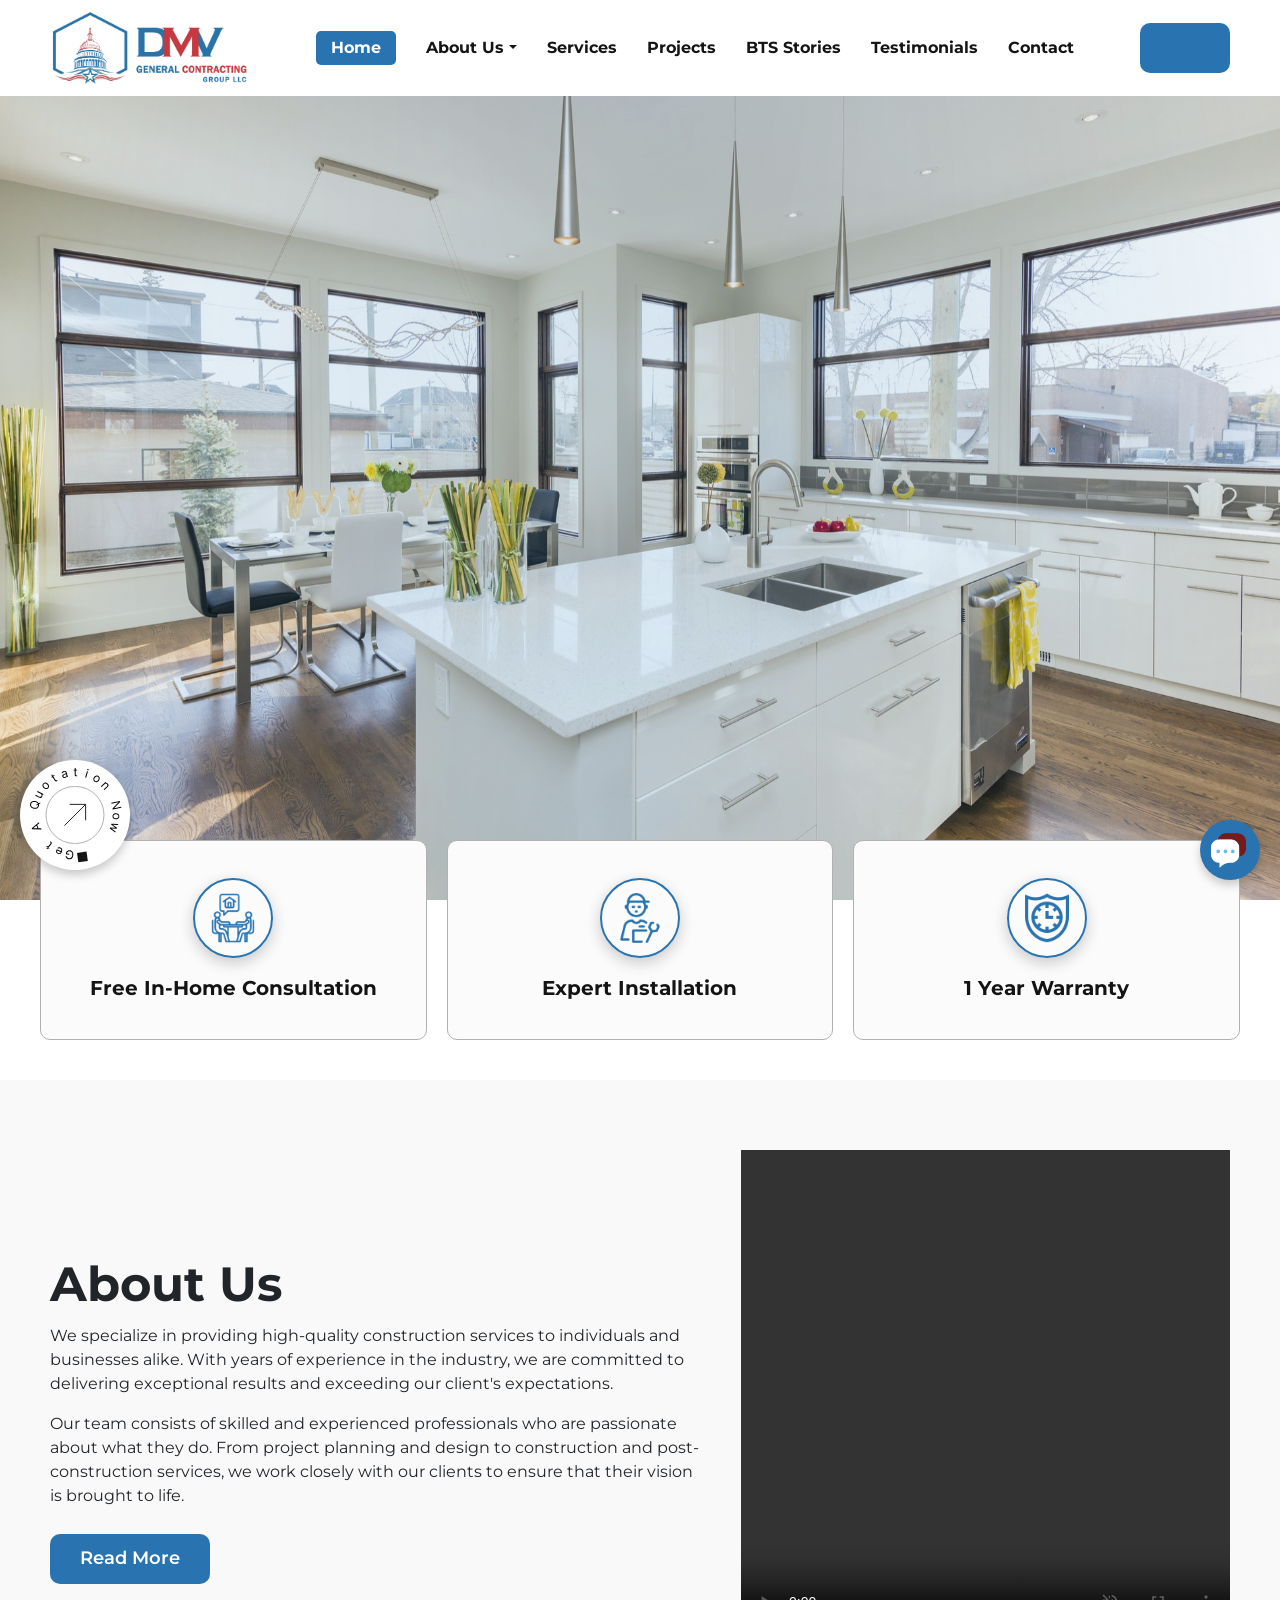
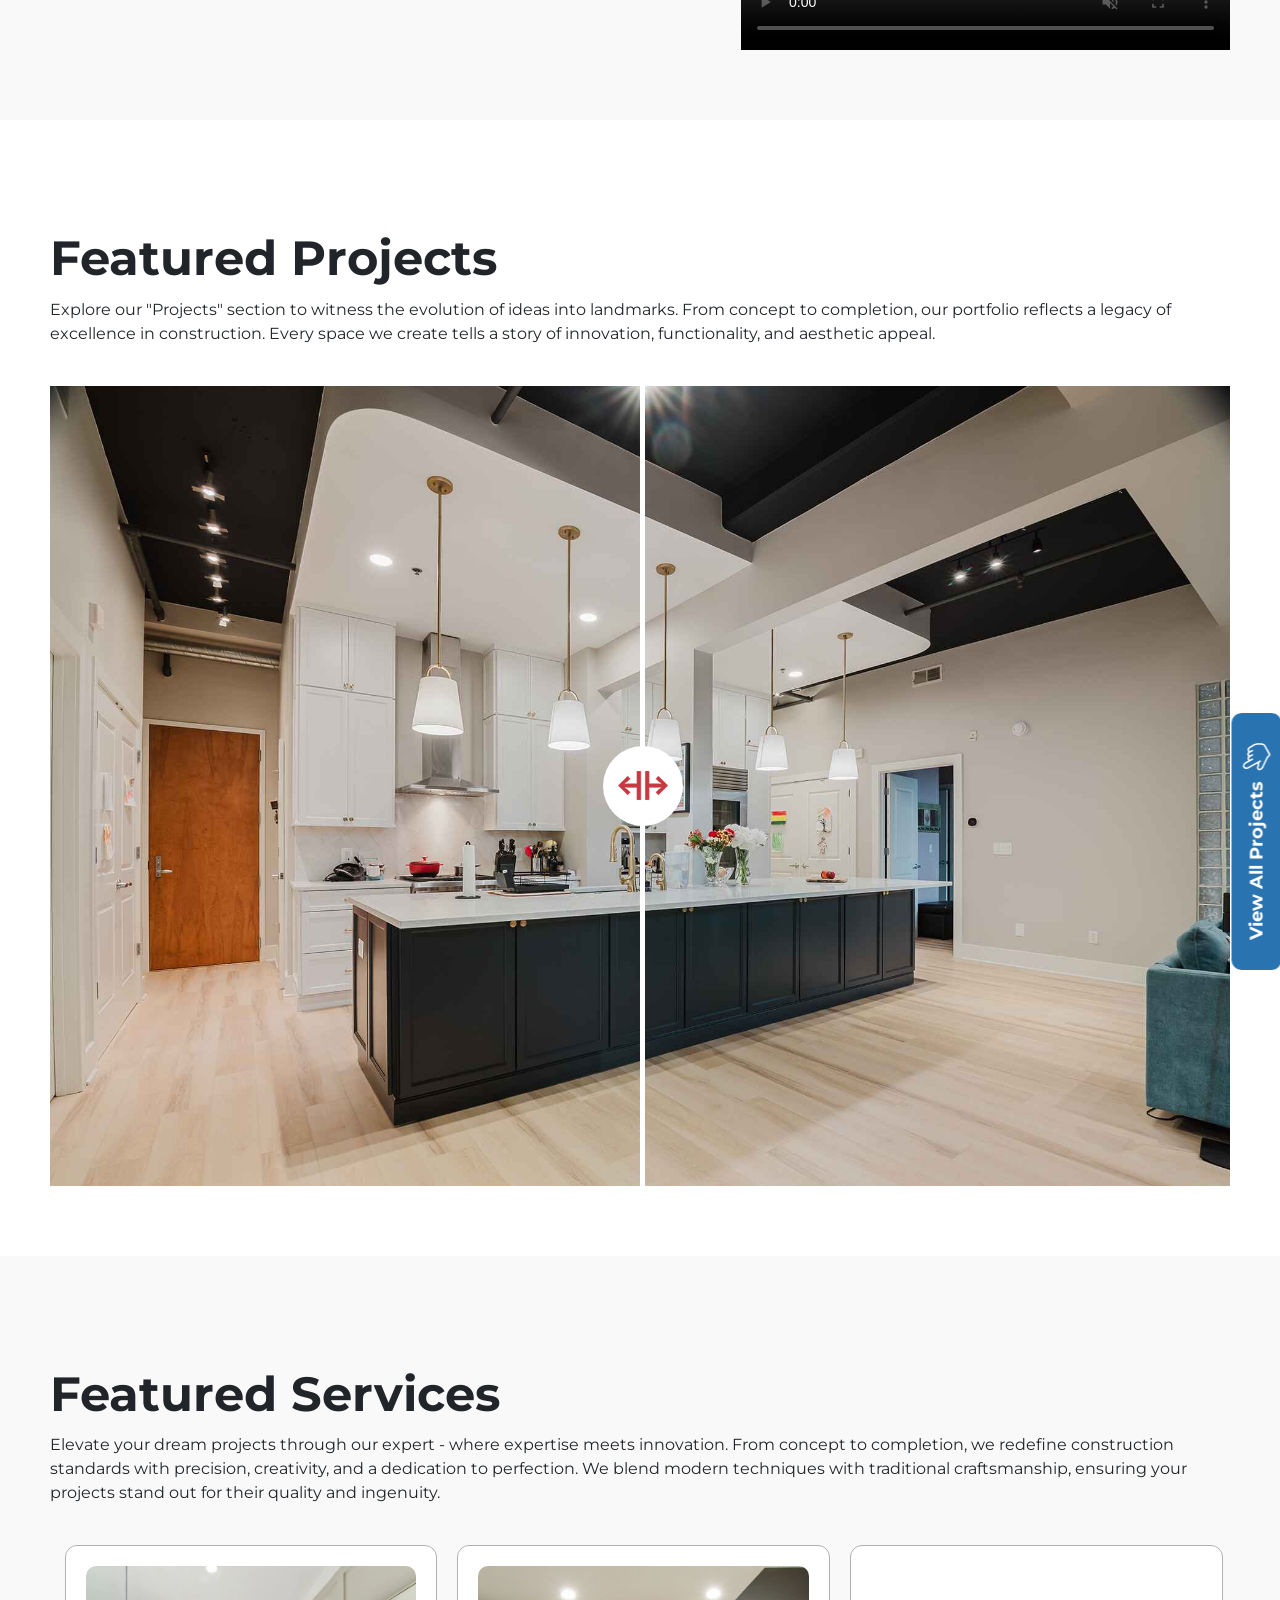
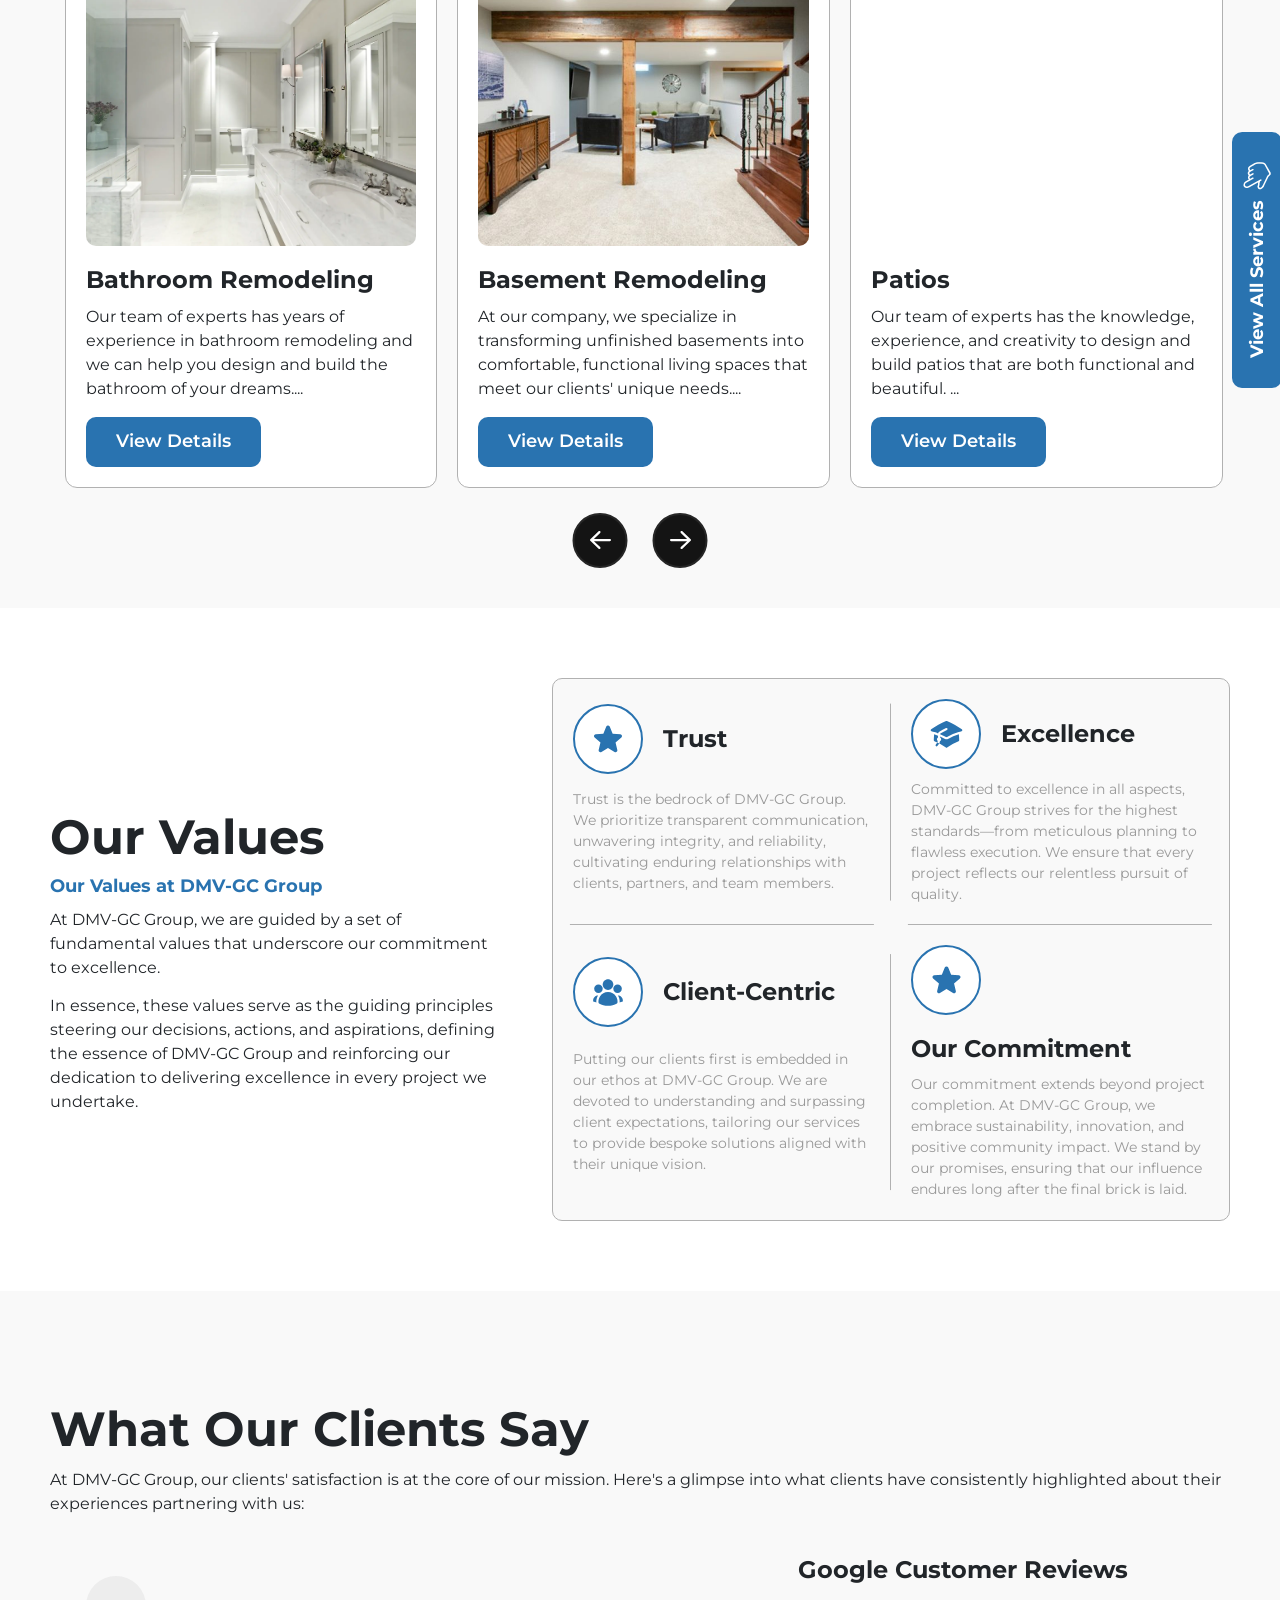
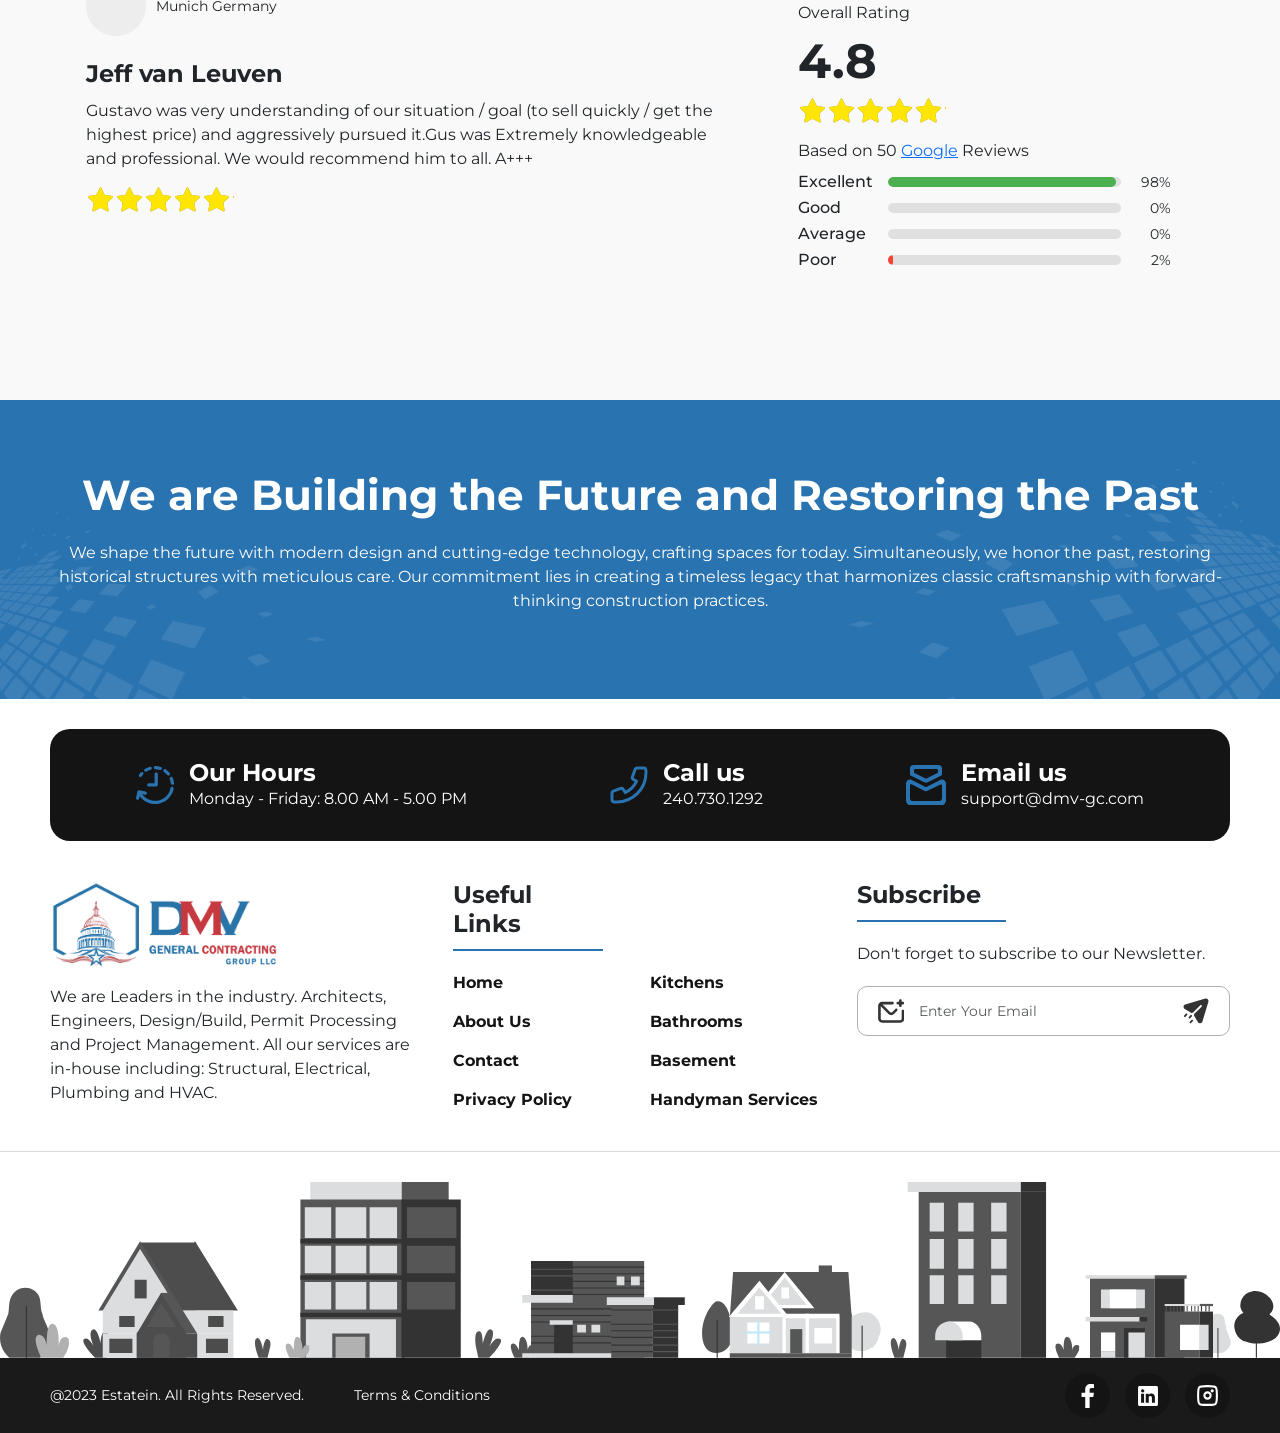
==== index.html @ 6749a784 "first" ====
<!doctype html><html lang="en"><head><meta charset="utf-8"/><link rel="icon" href="/images/fav-icon.png"/><meta name="viewport" content="width=device-width,initial-scale=1"/><meta name="description" content="Web site created using create-react-app"/><link rel="manifest" href="/manifest.json"/><script>!function(e,t,a,n){e[n]=e[n]||[],e[n].push({"gtm.start":(new Date).getTime(),event:"gtm.js"});var g=t.getElementsByTagName(a)[0],m=t.createElement(a);m.async=!0,m.src="https://www.googletagmanager.com/gtm.js?id=GTM-5SS4XJDV",g.parentNode.insertBefore(m,g)}(window,document,"script","dataLayer")</script><script type="application/ld+json">{
            "@context": "https://schema.org",
            "@type": "LocalBusiness",
            "name": "DMV General Contracting",
            "image": "https://www.dmv-gc.com/images/logo.png",
            "@id": "",
            "url": "https://www.dmv-gc.com/",
            "telephone": "240.730.1292",
            "address": {
              "@type": "PostalAddress",
              "streetAddress": "11810 Grand Park Ave. Suite 500",
              "addressLocality": "North Bethesda",
              "addressRegion": "MD",
              "postalCode": "20852",
              "addressCountry": "US"
            },
            "openingHoursSpecification": {
              "@type": "OpeningHoursSpecification",
              "dayOfWeek": [
                "Monday",
                "Tuesday",
                "Wednesday",
                "Thursday",
                "Friday",
                "Saturday",
                "Sunday"
              ],
              "opens": "00:00",
              "closes": "23:59"
            },
            "sameAs": [
              "http://facebook.com/DMVGCGroupLLC",
              "https://www.instagram.com/dmvgcgroupllc",
              "https://www.youtube.com/@DMVGCG",
              "https://www.linkedin.com/company/dmv-general-contracting-group-llc"
            ] 
          }</script><meta name="google-site-verification" content="FD2Eg66WLTKVmM3d-ImTnaOLj1F2LYcz0myqfIA7yAY"/><link rel="preconnect" href="https://fonts.googleapis.com"><link rel="preconnect" href="https://fonts.gstatic.com" crossorigin><link href="https://fonts.googleapis.com/css2?family=Montserrat:ital,wght@0,100..900;1,100..900&display=swap" rel="stylesheet"><script defer="defer" src="/static/js/main.f054aaf5.js"></script><link href="/static/css/main.ea411783.css" rel="stylesheet"></head><body><noscript><iframe src="https://www.googletagmanager.com/ns.html?id=GTM-5SS4XJDV" height="0" width="0" style="display:none;visibility:hidden"></iframe></noscript><div id="root"></div></body></html>
---- static/css/main.ea411783.css ----
@charset "UTF-8";/*!
 * Bootstrap  v5.3.8 (https://getbootstrap.com/)
 * Copyright 2011-2025 The Bootstrap Authors
 * Licensed under MIT (https://github.com/twbs/bootstrap/blob/main/LICENSE)
 */:root,[data-bs-theme=light]{--bs-blue:#0d6efd;--bs-indigo:#6610f2;--bs-purple:#6f42c1;--bs-pink:#d63384;--bs-red:#dc3545;--bs-orange:#fd7e14;--bs-yellow:#ffc107;--bs-green:#198754;--bs-teal:#20c997;--bs-cyan:#0dcaf0;--bs-black:#000;--bs-white:#fff;--bs-gray:#6c757d;--bs-gray-dark:#343a40;--bs-gray-100:#f8f9fa;--bs-gray-200:#e9ecef;--bs-gray-300:#dee2e6;--bs-gray-400:#ced4da;--bs-gray-500:#adb5bd;--bs-gray-600:#6c757d;--bs-gray-700:#495057;--bs-gray-800:#343a40;--bs-gray-900:#212529;--bs-primary:#0d6efd;--bs-secondary:#6c757d;--bs-success:#198754;--bs-info:#0dcaf0;--bs-warning:#ffc107;--bs-danger:#dc3545;--bs-light:#f8f9fa;--bs-dark:#212529;--bs-primary-rgb:13,110,253;--bs-secondary-rgb:108,117,125;--bs-success-rgb:25,135,84;--bs-info-rgb:13,202,240;--bs-warning-rgb:255,193,7;--bs-danger-rgb:220,53,69;--bs-light-rgb:248,249,250;--bs-dark-rgb:33,37,41;--bs-primary-text-emphasis:#052c65;--bs-secondary-text-emphasis:#2b2f32;--bs-success-text-emphasis:#0a3622;--bs-info-text-emphasis:#055160;--bs-warning-text-emphasis:#664d03;--bs-danger-text-emphasis:#58151c;--bs-light-text-emphasis:#495057;--bs-dark-text-emphasis:#495057;--bs-primary-bg-subtle:#cfe2ff;--bs-secondary-bg-subtle:#e2e3e5;--bs-success-bg-subtle:#d1e7dd;--bs-info-bg-subtle:#cff4fc;--bs-warning-bg-subtle:#fff3cd;--bs-danger-bg-subtle:#f8d7da;--bs-light-bg-subtle:#fcfcfd;--bs-dark-bg-subtle:#ced4da;--bs-primary-border-subtle:#9ec5fe;--bs-secondary-border-subtle:#c4c8cb;--bs-success-border-subtle:#a3cfbb;--bs-info-border-subtle:#9eeaf9;--bs-warning-border-subtle:#ffe69c;--bs-danger-border-subtle:#f1aeb5;--bs-light-border-subtle:#e9ecef;--bs-dark-border-subtle:#adb5bd;--bs-white-rgb:255,255,255;--bs-black-rgb:0,0,0;--bs-font-sans-serif:system-ui,-apple-system,"Segoe UI",Roboto,"Helvetica Neue","Noto Sans","Liberation Sans",Arial,sans-serif,"Apple Color Emoji","Segoe UI Emoji","Segoe UI Symbol","Noto Color Emoji";--bs-font-monospace:SFMono-Regular,Menlo,Monaco,Consolas,"Liberation Mono","Courier New",monospace;--bs-gradient:linear-gradient(180deg,#ffffff26,#fff0);--bs-body-font-family:var(--bs-font-sans-serif);--bs-body-font-size:1rem;--bs-body-font-weight:400;--bs-body-line-height:1.5;--bs-body-color:#212529;--bs-body-color-rgb:33,37,41;--bs-body-bg:#fff;--bs-body-bg-rgb:255,255,255;--bs-emphasis-color:#000;--bs-emphasis-color-rgb:0,0,0;--bs-secondary-color:#212529bf;--bs-secondary-color-rgb:33,37,41;--bs-secondary-bg:#e9ecef;--bs-secondary-bg-rgb:233,236,239;--bs-tertiary-color:#21252980;--bs-tertiary-color-rgb:33,37,41;--bs-tertiary-bg:#f8f9fa;--bs-tertiary-bg-rgb:248,249,250;--bs-heading-color:inherit;--bs-link-color:#0d6efd;--bs-link-color-rgb:13,110,253;--bs-link-decoration:underline;--bs-link-hover-color:#0a58ca;--bs-link-hover-color-rgb:10,88,202;--bs-code-color:#d63384;--bs-highlight-color:#212529;--bs-highlight-bg:#fff3cd;--bs-border-width:1px;--bs-border-style:solid;--bs-border-color:#dee2e6;--bs-border-color-translucent:rgba(0,0,0,.175);--bs-border-radius:0.375rem;--bs-border-radius-sm:0.25rem;--bs-border-radius-lg:0.5rem;--bs-border-radius-xl:1rem;--bs-border-radius-xxl:2rem;--bs-border-radius-2xl:var(--bs-border-radius-xxl);--bs-border-radius-pill:50rem;--bs-box-shadow:0 0.5rem 1rem #00000026;--bs-box-shadow-sm:0 0.125rem 0.25rem rgba(0,0,0,.075);--bs-box-shadow-lg:0 1rem 3rem rgba(0,0,0,.175);--bs-box-shadow-inset:inset 0 1px 2px rgba(0,0,0,.075);--bs-focus-ring-width:0.25rem;--bs-focus-ring-opacity:0.25;--bs-focus-ring-color:#0d6efd40;--bs-form-valid-color:#198754;--bs-form-valid-border-color:#198754;--bs-form-invalid-color:#dc3545;--bs-form-invalid-border-color:#dc3545}[data-bs-theme=dark]{--bs-body-color:#dee2e6;--bs-body-color-rgb:222,226,230;--bs-body-bg:#212529;--bs-body-bg-rgb:33,37,41;--bs-emphasis-color:#fff;--bs-emphasis-color-rgb:255,255,255;--bs-secondary-color:#dee2e6bf;--bs-secondary-color-rgb:222,226,230;--bs-secondary-bg:#343a40;--bs-secondary-bg-rgb:52,58,64;--bs-tertiary-color:#dee2e680;--bs-tertiary-color-rgb:222,226,230;--bs-tertiary-bg:#2b3035;--bs-tertiary-bg-rgb:43,48,53;--bs-primary-text-emphasis:#6ea8fe;--bs-secondary-text-emphasis:#a7acb1;--bs-success-text-emphasis:#75b798;--bs-info-text-emphasis:#6edff6;--bs-warning-text-emphasis:#ffda6a;--bs-danger-text-emphasis:#ea868f;--bs-light-text-emphasis:#f8f9fa;--bs-dark-text-emphasis:#dee2e6;--bs-primary-bg-subtle:#031633;--bs-secondary-bg-subtle:#161719;--bs-success-bg-subtle:#051b11;--bs-info-bg-subtle:#032830;--bs-warning-bg-subtle:#332701;--bs-danger-bg-subtle:#2c0b0e;--bs-light-bg-subtle:#343a40;--bs-dark-bg-subtle:#1a1d20;--bs-primary-border-subtle:#084298;--bs-secondary-border-subtle:#41464b;--bs-success-border-subtle:#0f5132;--bs-info-border-subtle:#087990;--bs-warning-border-subtle:#997404;--bs-danger-border-subtle:#842029;--bs-light-border-subtle:#495057;--bs-dark-border-subtle:#343a40;--bs-heading-color:inherit;--bs-link-color:#6ea8fe;--bs-link-hover-color:#8bb9fe;--bs-link-color-rgb:110,168,254;--bs-link-hover-color-rgb:139,185,254;--bs-code-color:#e685b5;--bs-highlight-color:#dee2e6;--bs-highlight-bg:#664d03;--bs-border-color:#495057;--bs-border-color-translucent:#ffffff26;--bs-form-valid-color:#75b798;--bs-form-valid-border-color:#75b798;--bs-form-invalid-color:#ea868f;--bs-form-invalid-border-color:#ea868f;color-scheme:dark}*,:after,:before{box-sizing:border-box}@media(prefers-reduced-motion:no-preference){:root{scroll-behavior:smooth}}body{-webkit-text-size-adjust:100%;-webkit-tap-highlight-color:rgba(0,0,0,0);background-color:#fff;background-color:var(--bs-body-bg);color:#212529;color:var(--bs-body-color);font-family:system-ui,-apple-system,Segoe UI,Roboto,Helvetica Neue,Noto Sans,Liberation Sans,Arial,sans-serif,Apple Color Emoji,Segoe UI Emoji,Segoe UI Symbol,Noto Color Emoji;font-family:var(--bs-body-font-family);font-size:1rem;font-size:var(--bs-body-font-size);font-weight:400;font-weight:var(--bs-body-font-weight);line-height:1.5;line-height:var(--bs-body-line-height);margin:0;text-align:var(--bs-body-text-align)}hr{border:0;border-top:1px solid;border-top:var(--bs-border-width) solid;color:inherit;margin:1rem 0;opacity:.25}.h1,.h2,.h3,.h4,.h5,.h6,h1,h2,h3,h4,h5,h6{color:inherit;color:var(--bs-heading-color);font-weight:500;line-height:1.2;margin-bottom:.5rem;margin-top:0}.h1,h1{font-size:calc(1.375rem + 1.5vw)}@media(min-width:1200px){.h1,h1{font-size:2.5rem}}.h2,h2{font-size:calc(1.325rem + .9vw)}@media(min-width:1200px){.h2,h2{font-size:2rem}}.h3,h3{font-size:calc(1.3rem + .6vw)}@media(min-width:1200px){.h3,h3{font-size:1.75rem}}.h4,h4{font-size:calc(1.275rem + .3vw)}@media(min-width:1200px){.h4,h4{font-size:1.5rem}}.h5,h5{font-size:1.25rem}.h6,h6{font-size:1rem}p{margin-bottom:1rem;margin-top:0}abbr[title]{cursor:help;-webkit-text-decoration:underline dotted;text-decoration:underline dotted;-webkit-text-decoration-skip-ink:none;text-decoration-skip-ink:none}address{font-style:normal;line-height:inherit;margin-bottom:1rem}ol,ul{padding-left:2rem}dl,ol,ul{margin-bottom:1rem;margin-top:0}ol ol,ol ul,ul ol,ul ul{margin-bottom:0}dt{font-weight:700}dd{margin-bottom:.5rem;margin-left:0}blockquote{margin:0 0 1rem}b,strong{font-weight:bolder}.small,small{font-size:.875em}.mark,mark{background-color:#fff3cd;background-color:var(--bs-highlight-bg);color:#212529;color:var(--bs-highlight-color);padding:.1875em}sub,sup{font-size:.75em;line-height:0;position:relative;vertical-align:initial}sub{bottom:-.25em}sup{top:-.5em}a{color:#0d6efd;color:rgba(var(--bs-link-color-rgb),var(--bs-link-opacity,1));text-decoration:underline}a:hover{--bs-link-color-rgb:var(--bs-link-hover-color-rgb)}a:not([href]):not([class]),a:not([href]):not([class]):hover{color:inherit;text-decoration:none}code,kbd,pre,samp{font-family:SFMono-Regular,Menlo,Monaco,Consolas,Liberation Mono,Courier New,monospace;font-family:var(--bs-font-monospace);font-size:1em}pre{display:block;font-size:.875em;margin-bottom:1rem;margin-top:0;overflow:auto}pre code{color:inherit;font-size:inherit;word-break:normal}code{word-wrap:break-word;color:#d63384;color:var(--bs-code-color);font-size:.875em}a>code{color:inherit}kbd{background-color:#212529;background-color:var(--bs-body-color);border-radius:.25rem;color:#fff;color:var(--bs-body-bg);font-size:.875em;padding:.1875rem .375rem}kbd kbd{font-size:1em;padding:0}figure{margin:0 0 1rem}img,svg{vertical-align:middle}table{border-collapse:collapse;caption-side:bottom}caption{color:#212529bf;color:var(--bs-secondary-color);padding-bottom:.5rem;padding-top:.5rem;text-align:left}th{text-align:inherit;text-align:-webkit-match-parent}tbody,td,tfoot,th,thead,tr{border:0 solid;border-color:inherit}label{display:inline-block}button{border-radius:0}button:focus:not(:focus-visible){outline:0}button,input,optgroup,select,textarea{font-family:inherit;font-size:inherit;line-height:inherit;margin:0}button,select{text-transform:none}[role=button]{cursor:pointer}select{word-wrap:normal}select:disabled{opacity:1}[list]:not([type=date]):not([type=datetime-local]):not([type=month]):not([type=week]):not([type=time])::-webkit-calendar-picker-indicator{display:none!important}[type=button],[type=reset],[type=submit],button{-webkit-appearance:button}[type=button]:not(:disabled),[type=reset]:not(:disabled),[type=submit]:not(:disabled),button:not(:disabled){cursor:pointer}::-moz-focus-inner{border-style:none;padding:0}textarea{resize:vertical}fieldset{border:0;margin:0;min-width:0;padding:0}legend{float:left;font-size:calc(1.275rem + .3vw);line-height:inherit;margin-bottom:.5rem;padding:0;width:100%}@media(min-width:1200px){legend{font-size:1.5rem}}legend+*{clear:left}::-webkit-datetime-edit-day-field,::-webkit-datetime-edit-fields-wrapper,::-webkit-datetime-edit-hour-field,::-webkit-datetime-edit-minute,::-webkit-datetime-edit-month-field,::-webkit-datetime-edit-text,::-webkit-datetime-edit-year-field{padding:0}::-webkit-inner-spin-button{height:auto}[type=search]{-webkit-appearance:textfield;outline-offset:-2px}[type=search]::-webkit-search-cancel-button{cursor:pointer;filter:grayscale(1)}::-webkit-search-decoration{-webkit-appearance:none}::-webkit-color-swatch-wrapper{padding:0}::-webkit-file-upload-button{-webkit-appearance:button;font:inherit}::file-selector-button{-webkit-appearance:button;font:inherit}output{display:inline-block}iframe{border:0}summary{cursor:pointer;display:list-item}progress{vertical-align:initial}[hidden]{display:none!important}.lead{font-size:1.25rem;font-weight:300}.display-1{font-size:calc(1.625rem + 4.5vw);font-weight:300;line-height:1.2}@media(min-width:1200px){.display-1{font-size:5rem}}.display-2{font-size:calc(1.575rem + 3.9vw);font-weight:300;line-height:1.2}@media(min-width:1200px){.display-2{font-size:4.5rem}}.display-3{font-size:calc(1.525rem + 3.3vw);font-weight:300;line-height:1.2}@media(min-width:1200px){.display-3{font-size:4rem}}.display-4{font-size:calc(1.475rem + 2.7vw);font-weight:300;line-height:1.2}@media(min-width:1200px){.display-4{font-size:3.5rem}}.display-5{font-size:calc(1.425rem + 2.1vw);font-weight:300;line-height:1.2}@media(min-width:1200px){.display-5{font-size:3rem}}.display-6{font-size:calc(1.375rem + 1.5vw);font-weight:300;line-height:1.2}@media(min-width:1200px){.display-6{font-size:2.5rem}}.list-inline,.list-unstyled{list-style:none;padding-left:0}.list-inline-item{display:inline-block}.list-inline-item:not(:last-child){margin-right:.5rem}.initialism{font-size:.875em;text-transform:uppercase}.blockquote{font-size:1.25rem;margin-bottom:1rem}.blockquote>:last-child{margin-bottom:0}.blockquote-footer{color:#6c757d;font-size:.875em;margin-bottom:1rem;margin-top:-1rem}.blockquote-footer:before{content:"— "}.img-fluid,.img-thumbnail{height:auto;max-width:100%}.img-thumbnail{background-color:#fff;background-color:var(--bs-body-bg);border:1px solid #dee2e6;border:var(--bs-border-width) solid var(--bs-border-color);border-radius:.375rem;border-radius:var(--bs-border-radius);padding:.25rem}.figure{display:inline-block}.figure-img{line-height:1;margin-bottom:.5rem}.figure-caption{color:#212529bf;color:var(--bs-secondary-color);font-size:.875em}.container,.container-fluid,.container-lg,.container-md,.container-sm,.container-xl,.container-xxl{--bs-gutter-x:1.5rem;--bs-gutter-y:0;margin-left:auto;margin-right:auto;padding-left:calc(var(--bs-gutter-x)*.5);padding-right:calc(var(--bs-gutter-x)*.5);width:100%}@media(min-width:576px){.container,.container-sm{max-width:540px}}@media(min-width:768px){.container,.container-md,.container-sm{max-width:720px}}@media(min-width:992px){.container,.container-lg,.container-md,.container-sm{max-width:960px}}@media(min-width:1200px){.container,.container-lg,.container-md,.container-sm,.container-xl{max-width:1140px}}@media(min-width:1400px){.container,.container-lg,.container-md,.container-sm,.container-xl,.container-xxl{max-width:1320px}}:root{--bs-breakpoint-xs:0;--bs-breakpoint-sm:576px;--bs-breakpoint-md:768px;--bs-breakpoint-lg:992px;--bs-breakpoint-xl:1200px;--bs-breakpoint-xxl:1400px}.row{--bs-gutter-x:1.5rem;--bs-gutter-y:0;display:flex;flex-wrap:wrap;margin-left:calc(var(--bs-gutter-x)*-.5);margin-right:calc(var(--bs-gutter-x)*-.5);margin-top:calc(var(--bs-gutter-y)*-1)}.row>*{flex-shrink:0;margin-top:var(--bs-gutter-y);max-width:100%;padding-left:calc(var(--bs-gutter-x)*.5);padding-right:calc(var(--bs-gutter-x)*.5);width:100%}.col{flex:1 0}.row-cols-auto>*{flex:0 0 auto;width:auto}.row-cols-1>*{flex:0 0 auto;width:100%}.row-cols-2>*{flex:0 0 auto;width:50%}.row-cols-3>*{flex:0 0 auto;width:33.33333333%}.row-cols-4>*{flex:0 0 auto;width:25%}.row-cols-5>*{flex:0 0 auto;width:20%}.row-cols-6>*{flex:0 0 auto;width:16.66666667%}.col-auto{flex:0 0 auto;width:auto}.col-1{flex:0 0 auto;width:8.33333333%}.col-2{flex:0 0 auto;width:16.66666667%}.col-3{flex:0 0 auto;width:25%}.col-4{flex:0 0 auto;width:33.33333333%}.col-5{flex:0 0 auto;width:41.66666667%}.col-6{flex:0 0 auto;width:50%}.col-7{flex:0 0 auto;width:58.33333333%}.col-8{flex:0 0 auto;width:66.66666667%}.col-9{flex:0 0 auto;width:75%}.col-10{flex:0 0 auto;width:83.33333333%}.col-11{flex:0 0 auto;width:91.66666667%}.col-12{flex:0 0 auto;width:100%}.offset-1{margin-left:8.33333333%}.offset-2{margin-left:16.66666667%}.offset-3{margin-left:25%}.offset-4{margin-left:33.33333333%}.offset-5{margin-left:41.66666667%}.offset-6{margin-left:50%}.offset-7{margin-left:58.33333333%}.offset-8{margin-left:66.66666667%}.offset-9{margin-left:75%}.offset-10{margin-left:83.33333333%}.offset-11{margin-left:91.66666667%}.g-0,.gx-0{--bs-gutter-x:0}.g-0,.gy-0{--bs-gutter-y:0}.g-1,.gx-1{--bs-gutter-x:0.25rem}.g-1,.gy-1{--bs-gutter-y:0.25rem}.g-2,.gx-2{--bs-gutter-x:0.5rem}.g-2,.gy-2{--bs-gutter-y:0.5rem}.g-3,.gx-3{--bs-gutter-x:1rem}.g-3,.gy-3{--bs-gutter-y:1rem}.g-4,.gx-4{--bs-gutter-x:1.5rem}.g-4,.gy-4{--bs-gutter-y:1.5rem}.g-5,.gx-5{--bs-gutter-x:3rem}.g-5,.gy-5{--bs-gutter-y:3rem}@media(min-width:576px){.col-sm{flex:1 0}.row-cols-sm-auto>*{flex:0 0 auto;width:auto}.row-cols-sm-1>*{flex:0 0 auto;width:100%}.row-cols-sm-2>*{flex:0 0 auto;width:50%}.row-cols-sm-3>*{flex:0 0 auto;width:33.33333333%}.row-cols-sm-4>*{flex:0 0 auto;width:25%}.row-cols-sm-5>*{flex:0 0 auto;width:20%}.row-cols-sm-6>*{flex:0 0 auto;width:16.66666667%}.col-sm-auto{flex:0 0 auto;width:auto}.col-sm-1{flex:0 0 auto;width:8.33333333%}.col-sm-2{flex:0 0 auto;width:16.66666667%}.col-sm-3{flex:0 0 auto;width:25%}.col-sm-4{flex:0 0 auto;width:33.33333333%}.col-sm-5{flex:0 0 auto;width:41.66666667%}.col-sm-6{flex:0 0 auto;width:50%}.col-sm-7{flex:0 0 auto;width:58.33333333%}.col-sm-8{flex:0 0 auto;width:66.66666667%}.col-sm-9{flex:0 0 auto;width:75%}.col-sm-10{flex:0 0 auto;width:83.33333333%}.col-sm-11{flex:0 0 auto;width:91.66666667%}.col-sm-12{flex:0 0 auto;width:100%}.offset-sm-0{margin-left:0}.offset-sm-1{margin-left:8.33333333%}.offset-sm-2{margin-left:16.66666667%}.offset-sm-3{margin-left:25%}.offset-sm-4{margin-left:33.33333333%}.offset-sm-5{margin-left:41.66666667%}.offset-sm-6{margin-left:50%}.offset-sm-7{margin-left:58.33333333%}.offset-sm-8{margin-left:66.66666667%}.offset-sm-9{margin-left:75%}.offset-sm-10{margin-left:83.33333333%}.offset-sm-11{margin-left:91.66666667%}.g-sm-0,.gx-sm-0{--bs-gutter-x:0}.g-sm-0,.gy-sm-0{--bs-gutter-y:0}.g-sm-1,.gx-sm-1{--bs-gutter-x:0.25rem}.g-sm-1,.gy-sm-1{--bs-gutter-y:0.25rem}.g-sm-2,.gx-sm-2{--bs-gutter-x:0.5rem}.g-sm-2,.gy-sm-2{--bs-gutter-y:0.5rem}.g-sm-3,.gx-sm-3{--bs-gutter-x:1rem}.g-sm-3,.gy-sm-3{--bs-gutter-y:1rem}.g-sm-4,.gx-sm-4{--bs-gutter-x:1.5rem}.g-sm-4,.gy-sm-4{--bs-gutter-y:1.5rem}.g-sm-5,.gx-sm-5{--bs-gutter-x:3rem}.g-sm-5,.gy-sm-5{--bs-gutter-y:3rem}}@media(min-width:768px){.col-md{flex:1 0}.row-cols-md-auto>*{flex:0 0 auto;width:auto}.row-cols-md-1>*{flex:0 0 auto;width:100%}.row-cols-md-2>*{flex:0 0 auto;width:50%}.row-cols-md-3>*{flex:0 0 auto;width:33.33333333%}.row-cols-md-4>*{flex:0 0 auto;width:25%}.row-cols-md-5>*{flex:0 0 auto;width:20%}.row-cols-md-6>*{flex:0 0 auto;width:16.66666667%}.col-md-auto{flex:0 0 auto;width:auto}.col-md-1{flex:0 0 auto;width:8.33333333%}.col-md-2{flex:0 0 auto;width:16.66666667%}.col-md-3{flex:0 0 auto;width:25%}.col-md-4{flex:0 0 auto;width:33.33333333%}.col-md-5{flex:0 0 auto;width:41.66666667%}.col-md-6{flex:0 0 auto;width:50%}.col-md-7{flex:0 0 auto;width:58.33333333%}.col-md-8{flex:0 0 auto;width:66.66666667%}.col-md-9{flex:0 0 auto;width:75%}.col-md-10{flex:0 0 auto;width:83.33333333%}.col-md-11{flex:0 0 auto;width:91.66666667%}.col-md-12{flex:0 0 auto;width:100%}.offset-md-0{margin-left:0}.offset-md-1{margin-left:8.33333333%}.offset-md-2{margin-left:16.66666667%}.offset-md-3{margin-left:25%}.offset-md-4{margin-left:33.33333333%}.offset-md-5{margin-left:41.66666667%}.offset-md-6{margin-left:50%}.offset-md-7{margin-left:58.33333333%}.offset-md-8{margin-left:66.66666667%}.offset-md-9{margin-left:75%}.offset-md-10{margin-left:83.33333333%}.offset-md-11{margin-left:91.66666667%}.g-md-0,.gx-md-0{--bs-gutter-x:0}.g-md-0,.gy-md-0{--bs-gutter-y:0}.g-md-1,.gx-md-1{--bs-gutter-x:0.25rem}.g-md-1,.gy-md-1{--bs-gutter-y:0.25rem}.g-md-2,.gx-md-2{--bs-gutter-x:0.5rem}.g-md-2,.gy-md-2{--bs-gutter-y:0.5rem}.g-md-3,.gx-md-3{--bs-gutter-x:1rem}.g-md-3,.gy-md-3{--bs-gutter-y:1rem}.g-md-4,.gx-md-4{--bs-gutter-x:1.5rem}.g-md-4,.gy-md-4{--bs-gutter-y:1.5rem}.g-md-5,.gx-md-5{--bs-gutter-x:3rem}.g-md-5,.gy-md-5{--bs-gutter-y:3rem}}@media(min-width:992px){.col-lg{flex:1 0}.row-cols-lg-auto>*{flex:0 0 auto;width:auto}.row-cols-lg-1>*{flex:0 0 auto;width:100%}.row-cols-lg-2>*{flex:0 0 auto;width:50%}.row-cols-lg-3>*{flex:0 0 auto;width:33.33333333%}.row-cols-lg-4>*{flex:0 0 auto;width:25%}.row-cols-lg-5>*{flex:0 0 auto;width:20%}.row-cols-lg-6>*{flex:0 0 auto;width:16.66666667%}.col-lg-auto{flex:0 0 auto;width:auto}.col-lg-1{flex:0 0 auto;width:8.33333333%}.col-lg-2{flex:0 0 auto;width:16.66666667%}.col-lg-3{flex:0 0 auto;width:25%}.col-lg-4{flex:0 0 auto;width:33.33333333%}.col-lg-5{flex:0 0 auto;width:41.66666667%}.col-lg-6{flex:0 0 auto;width:50%}.col-lg-7{flex:0 0 auto;width:58.33333333%}.col-lg-8{flex:0 0 auto;width:66.66666667%}.col-lg-9{flex:0 0 auto;width:75%}.col-lg-10{flex:0 0 auto;width:83.33333333%}.col-lg-11{flex:0 0 auto;width:91.66666667%}.col-lg-12{flex:0 0 auto;width:100%}.offset-lg-0{margin-left:0}.offset-lg-1{margin-left:8.33333333%}.offset-lg-2{margin-left:16.66666667%}.offset-lg-3{margin-left:25%}.offset-lg-4{margin-left:33.33333333%}.offset-lg-5{margin-left:41.66666667%}.offset-lg-6{margin-left:50%}.offset-lg-7{margin-left:58.33333333%}.offset-lg-8{margin-left:66.66666667%}.offset-lg-9{margin-left:75%}.offset-lg-10{margin-left:83.33333333%}.offset-lg-11{margin-left:91.66666667%}.g-lg-0,.gx-lg-0{--bs-gutter-x:0}.g-lg-0,.gy-lg-0{--bs-gutter-y:0}.g-lg-1,.gx-lg-1{--bs-gutter-x:0.25rem}.g-lg-1,.gy-lg-1{--bs-gutter-y:0.25rem}.g-lg-2,.gx-lg-2{--bs-gutter-x:0.5rem}.g-lg-2,.gy-lg-2{--bs-gutter-y:0.5rem}.g-lg-3,.gx-lg-3{--bs-gutter-x:1rem}.g-lg-3,.gy-lg-3{--bs-gutter-y:1rem}.g-lg-4,.gx-lg-4{--bs-gutter-x:1.5rem}.g-lg-4,.gy-lg-4{--bs-gutter-y:1.5rem}.g-lg-5,.gx-lg-5{--bs-gutter-x:3rem}.g-lg-5,.gy-lg-5{--bs-gutter-y:3rem}}@media(min-width:1200px){.col-xl{flex:1 0}.row-cols-xl-auto>*{flex:0 0 auto;width:auto}.row-cols-xl-1>*{flex:0 0 auto;width:100%}.row-cols-xl-2>*{flex:0 0 auto;width:50%}.row-cols-xl-3>*{flex:0 0 auto;width:33.33333333%}.row-cols-xl-4>*{flex:0 0 auto;width:25%}.row-cols-xl-5>*{flex:0 0 auto;width:20%}.row-cols-xl-6>*{flex:0 0 auto;width:16.66666667%}.col-xl-auto{flex:0 0 auto;width:auto}.col-xl-1{flex:0 0 auto;width:8.33333333%}.col-xl-2{flex:0 0 auto;width:16.66666667%}.col-xl-3{flex:0 0 auto;width:25%}.col-xl-4{flex:0 0 auto;width:33.33333333%}.col-xl-5{flex:0 0 auto;width:41.66666667%}.col-xl-6{flex:0 0 auto;width:50%}.col-xl-7{flex:0 0 auto;width:58.33333333%}.col-xl-8{flex:0 0 auto;width:66.66666667%}.col-xl-9{flex:0 0 auto;width:75%}.col-xl-10{flex:0 0 auto;width:83.33333333%}.col-xl-11{flex:0 0 auto;width:91.66666667%}.col-xl-12{flex:0 0 auto;width:100%}.offset-xl-0{margin-left:0}.offset-xl-1{margin-left:8.33333333%}.offset-xl-2{margin-left:16.66666667%}.offset-xl-3{margin-left:25%}.offset-xl-4{margin-left:33.33333333%}.offset-xl-5{margin-left:41.66666667%}.offset-xl-6{margin-left:50%}.offset-xl-7{margin-left:58.33333333%}.offset-xl-8{margin-left:66.66666667%}.offset-xl-9{margin-left:75%}.offset-xl-10{margin-left:83.33333333%}.offset-xl-11{margin-left:91.66666667%}.g-xl-0,.gx-xl-0{--bs-gutter-x:0}.g-xl-0,.gy-xl-0{--bs-gutter-y:0}.g-xl-1,.gx-xl-1{--bs-gutter-x:0.25rem}.g-xl-1,.gy-xl-1{--bs-gutter-y:0.25rem}.g-xl-2,.gx-xl-2{--bs-gutter-x:0.5rem}.g-xl-2,.gy-xl-2{--bs-gutter-y:0.5rem}.g-xl-3,.gx-xl-3{--bs-gutter-x:1rem}.g-xl-3,.gy-xl-3{--bs-gutter-y:1rem}.g-xl-4,.gx-xl-4{--bs-gutter-x:1.5rem}.g-xl-4,.gy-xl-4{--bs-gutter-y:1.5rem}.g-xl-5,.gx-xl-5{--bs-gutter-x:3rem}.g-xl-5,.gy-xl-5{--bs-gutter-y:3rem}}@media(min-width:1400px){.col-xxl{flex:1 0}.row-cols-xxl-auto>*{flex:0 0 auto;width:auto}.row-cols-xxl-1>*{flex:0 0 auto;width:100%}.row-cols-xxl-2>*{flex:0 0 auto;width:50%}.row-cols-xxl-3>*{flex:0 0 auto;width:33.33333333%}.row-cols-xxl-4>*{flex:0 0 auto;width:25%}.row-cols-xxl-5>*{flex:0 0 auto;width:20%}.row-cols-xxl-6>*{flex:0 0 auto;width:16.66666667%}.col-xxl-auto{flex:0 0 auto;width:auto}.col-xxl-1{flex:0 0 auto;width:8.33333333%}.col-xxl-2{flex:0 0 auto;width:16.66666667%}.col-xxl-3{flex:0 0 auto;width:25%}.col-xxl-4{flex:0 0 auto;width:33.33333333%}.col-xxl-5{flex:0 0 auto;width:41.66666667%}.col-xxl-6{flex:0 0 auto;width:50%}.col-xxl-7{flex:0 0 auto;width:58.33333333%}.col-xxl-8{flex:0 0 auto;width:66.66666667%}.col-xxl-9{flex:0 0 auto;width:75%}.col-xxl-10{flex:0 0 auto;width:83.33333333%}.col-xxl-11{flex:0 0 auto;width:91.66666667%}.col-xxl-12{flex:0 0 auto;width:100%}.offset-xxl-0{margin-left:0}.offset-xxl-1{margin-left:8.33333333%}.offset-xxl-2{margin-left:16.66666667%}.offset-xxl-3{margin-left:25%}.offset-xxl-4{margin-left:33.33333333%}.offset-xxl-5{margin-left:41.66666667%}.offset-xxl-6{margin-left:50%}.offset-xxl-7{margin-left:58.33333333%}.offset-xxl-8{margin-left:66.66666667%}.offset-xxl-9{margin-left:75%}.offset-xxl-10{margin-left:83.33333333%}.offset-xxl-11{margin-left:91.66666667%}.g-xxl-0,.gx-xxl-0{--bs-gutter-x:0}.g-xxl-0,.gy-xxl-0{--bs-gutter-y:0}.g-xxl-1,.gx-xxl-1{--bs-gutter-x:0.25rem}.g-xxl-1,.gy-xxl-1{--bs-gutter-y:0.25rem}.g-xxl-2,.gx-xxl-2{--bs-gutter-x:0.5rem}.g-xxl-2,.gy-xxl-2{--bs-gutter-y:0.5rem}.g-xxl-3,.gx-xxl-3{--bs-gutter-x:1rem}.g-xxl-3,.gy-xxl-3{--bs-gutter-y:1rem}.g-xxl-4,.gx-xxl-4{--bs-gutter-x:1.5rem}.g-xxl-4,.gy-xxl-4{--bs-gutter-y:1.5rem}.g-xxl-5,.gx-xxl-5{--bs-gutter-x:3rem}.g-xxl-5,.gy-xxl-5{--bs-gutter-y:3rem}}.table{--bs-table-color-type:initial;--bs-table-bg-type:initial;--bs-table-color-state:initial;--bs-table-bg-state:initial;--bs-table-color:var(--bs-emphasis-color);--bs-table-bg:var(--bs-body-bg);--bs-table-border-color:var(--bs-border-color);--bs-table-accent-bg:#0000;--bs-table-striped-color:var(--bs-emphasis-color);--bs-table-striped-bg:rgba(var(--bs-emphasis-color-rgb),0.05);--bs-table-active-color:var(--bs-emphasis-color);--bs-table-active-bg:rgba(var(--bs-emphasis-color-rgb),0.1);--bs-table-hover-color:var(--bs-emphasis-color);--bs-table-hover-bg:rgba(var(--bs-emphasis-color-rgb),0.075);border-color:var(--bs-table-border-color);margin-bottom:1rem;vertical-align:top;width:100%}.table>:not(caption)>*>*{background-color:var(--bs-table-bg);border-bottom-width:1px;border-bottom-width:var(--bs-border-width);box-shadow:inset 0 0 0 9999px var(--bs-table-accent-bg);box-shadow:inset 0 0 0 9999px var(--bs-table-bg-state,var(--bs-table-bg-type,var(--bs-table-accent-bg)));color:var(--bs-table-color);color:var(--bs-table-color-state,var(--bs-table-color-type,var(--bs-table-color)));padding:.5rem}.table>tbody{vertical-align:inherit}.table>thead{vertical-align:bottom}.table-group-divider{border-top:2px solid;border-top:calc(var(--bs-border-width)*2) solid}.caption-top{caption-side:top}.table-sm>:not(caption)>*>*{padding:.25rem}.table-bordered>:not(caption)>*{border-width:1px 0;border-width:var(--bs-border-width) 0}.table-bordered>:not(caption)>*>*{border-width:0 1px;border-width:0 var(--bs-border-width)}.table-borderless>:not(caption)>*>*{border-bottom-width:0}.table-borderless>:not(:first-child){border-top-width:0}.table-striped-columns>:not(caption)>tr>:nth-child(2n),.table-striped>tbody>tr:nth-of-type(odd)>*{--bs-table-color-type:var(--bs-table-striped-color);--bs-table-bg-type:var(--bs-table-striped-bg)}.table-active{--bs-table-color-state:var(--bs-table-active-color);--bs-table-bg-state:var(--bs-table-active-bg)}.table-hover>tbody>tr:hover>*{--bs-table-color-state:var(--bs-table-hover-color);--bs-table-bg-state:var(--bs-table-hover-bg)}.table-primary{--bs-table-color:#000;--bs-table-bg:#cfe2ff;--bs-table-border-color:#a5b5cc;--bs-table-striped-bg:#c4d7f2;--bs-table-striped-color:#000;--bs-table-active-bg:#bacbe5;--bs-table-active-color:#000;--bs-table-hover-bg:#bfd1ec;--bs-table-hover-color:#000}.table-primary,.table-secondary{border-color:var(--bs-table-border-color);color:var(--bs-table-color)}.table-secondary{--bs-table-color:#000;--bs-table-bg:#e2e3e5;--bs-table-border-color:#b4b6b7;--bs-table-striped-bg:#d6d8da;--bs-table-striped-color:#000;--bs-table-active-bg:#cbcdce;--bs-table-active-color:#000;--bs-table-hover-bg:#d1d2d4;--bs-table-hover-color:#000}.table-success{--bs-table-color:#000;--bs-table-bg:#d1e7dd;--bs-table-border-color:#a7b9b1;--bs-table-striped-bg:#c7dbd2;--bs-table-striped-color:#000;--bs-table-active-bg:#bcd0c7;--bs-table-active-color:#000;--bs-table-hover-bg:#c1d6cc;--bs-table-hover-color:#000}.table-info,.table-success{border-color:var(--bs-table-border-color);color:var(--bs-table-color)}.table-info{--bs-table-color:#000;--bs-table-bg:#cff4fc;--bs-table-border-color:#a5c4ca;--bs-table-striped-bg:#c4e8ef;--bs-table-striped-color:#000;--bs-table-active-bg:#badce3;--bs-table-active-color:#000;--bs-table-hover-bg:#bfe2e9;--bs-table-hover-color:#000}.table-warning{--bs-table-color:#000;--bs-table-bg:#fff3cd;--bs-table-border-color:#ccc2a4;--bs-table-striped-bg:#f2e6c3;--bs-table-striped-color:#000;--bs-table-active-bg:#e6dab9;--bs-table-active-color:#000;--bs-table-hover-bg:#ece0be;--bs-table-hover-color:#000}.table-danger,.table-warning{border-color:var(--bs-table-border-color);color:var(--bs-table-color)}.table-danger{--bs-table-color:#000;--bs-table-bg:#f8d7da;--bs-table-border-color:#c6acae;--bs-table-striped-bg:#eccccf;--bs-table-striped-color:#000;--bs-table-active-bg:#dfc1c4;--bs-table-active-color:#000;--bs-table-hover-bg:#e5c7c9;--bs-table-hover-color:#000}.table-light{--bs-table-color:#000;--bs-table-bg:#f8f9fa;--bs-table-border-color:#c6c7c8;--bs-table-striped-bg:#ecedee;--bs-table-striped-color:#000;--bs-table-active-bg:#dfe0e1;--bs-table-active-color:#000;--bs-table-hover-bg:#e5e6e7;--bs-table-hover-color:#000}.table-dark,.table-light{border-color:var(--bs-table-border-color);color:var(--bs-table-color)}.table-dark{--bs-table-color:#fff;--bs-table-bg:#212529;--bs-table-border-color:#4d5154;--bs-table-striped-bg:#2c3034;--bs-table-striped-color:#fff;--bs-table-active-bg:#373b3e;--bs-table-active-color:#fff;--bs-table-hover-bg:#323539;--bs-table-hover-color:#fff}.table-responsive{-webkit-overflow-scrolling:touch;overflow-x:auto}@media(max-width:575.98px){.table-responsive-sm{-webkit-overflow-scrolling:touch;overflow-x:auto}}@media(max-width:767.98px){.table-responsive-md{-webkit-overflow-scrolling:touch;overflow-x:auto}}@media(max-width:991.98px){.table-responsive-lg{-webkit-overflow-scrolling:touch;overflow-x:auto}}@media(max-width:1199.98px){.table-responsive-xl{-webkit-overflow-scrolling:touch;overflow-x:auto}}@media(max-width:1399.98px){.table-responsive-xxl{-webkit-overflow-scrolling:touch;overflow-x:auto}}.form-label{margin-bottom:.5rem}.col-form-label{font-size:inherit;line-height:1.5;margin-bottom:0;padding-bottom:calc(.375rem + 1px);padding-bottom:calc(.375rem + var(--bs-border-width));padding-top:calc(.375rem + 1px);padding-top:calc(.375rem + var(--bs-border-width))}.col-form-label-lg{font-size:1.25rem;padding-bottom:calc(.5rem + 1px);padding-bottom:calc(.5rem + var(--bs-border-width));padding-top:calc(.5rem + 1px);padding-top:calc(.5rem + var(--bs-border-width))}.col-form-label-sm{font-size:.875rem;padding-bottom:calc(.25rem + 1px);padding-bottom:calc(.25rem + var(--bs-border-width));padding-top:calc(.25rem + 1px);padding-top:calc(.25rem + var(--bs-border-width))}.form-text{color:#212529bf;color:var(--bs-secondary-color);font-size:.875em;margin-top:.25rem}.form-control{-webkit-appearance:none;appearance:none;background-clip:padding-box;background-color:#fff;background-color:var(--bs-body-bg);border:1px solid #dee2e6;border:var(--bs-border-width) solid var(--bs-border-color);border-radius:.375rem;border-radius:var(--bs-border-radius);color:#212529;color:var(--bs-body-color);display:block;font-size:1rem;font-weight:400;line-height:1.5;padding:.375rem .75rem;transition:border-color .15s ease-in-out,box-shadow .15s ease-in-out;width:100%}@media(prefers-reduced-motion:reduce){.form-control{transition:none}}.form-control[type=file]{overflow:hidden}.form-control[type=file]:not(:disabled):not([readonly]){cursor:pointer}.form-control:focus{background-color:#fff;background-color:var(--bs-body-bg);border-color:#86b7fe;box-shadow:0 0 0 .25rem #0d6efd40;color:#212529;color:var(--bs-body-color);outline:0}.form-control::-webkit-date-and-time-value{height:1.5em;margin:0;min-width:85px}.form-control::-webkit-datetime-edit{display:block;padding:0}.form-control::placeholder{color:#212529bf;color:var(--bs-secondary-color);opacity:1}.form-control:disabled{background-color:#e9ecef;background-color:var(--bs-secondary-bg);opacity:1}.form-control::-webkit-file-upload-button{-webkit-margin-end:.75rem;background-color:#f8f9fa;background-color:var(--bs-tertiary-bg);border:0 solid;border-color:inherit;border-inline-end-width:1px;border-inline-end-width:var(--bs-border-width);border-radius:0;color:#212529;color:var(--bs-body-color);margin:-.375rem -.75rem;margin-inline-end:.75rem;padding:.375rem .75rem;pointer-events:none;-webkit-transition:color .15s ease-in-out,background-color .15s ease-in-out,border-color .15s ease-in-out,box-shadow .15s ease-in-out;transition:color .15s ease-in-out,background-color .15s ease-in-out,border-color .15s ease-in-out,box-shadow .15s ease-in-out}.form-control::file-selector-button{-webkit-margin-end:.75rem;background-color:#f8f9fa;background-color:var(--bs-tertiary-bg);border:0 solid;border-color:inherit;border-inline-end-width:1px;border-inline-end-width:var(--bs-border-width);border-radius:0;color:#212529;color:var(--bs-body-color);margin:-.375rem -.75rem;margin-inline-end:.75rem;padding:.375rem .75rem;pointer-events:none;transition:color .15s ease-in-out,background-color .15s ease-in-out,border-color .15s ease-in-out,box-shadow .15s ease-in-out}@media(prefers-reduced-motion:reduce){.form-control::-webkit-file-upload-button{-webkit-transition:none;transition:none}.form-control::file-selector-button{transition:none}}.form-control:hover:not(:disabled):not([readonly])::-webkit-file-upload-button{background-color:#e9ecef;background-color:var(--bs-secondary-bg)}.form-control:hover:not(:disabled):not([readonly])::file-selector-button{background-color:#e9ecef;background-color:var(--bs-secondary-bg)}.form-control-plaintext{background-color:#0000;border:solid #0000;border-width:1px 0;border-width:var(--bs-border-width) 0;color:#212529;color:var(--bs-body-color);display:block;line-height:1.5;margin-bottom:0;padding:.375rem 0;width:100%}.form-control-plaintext:focus{outline:0}.form-control-plaintext.form-control-lg,.form-control-plaintext.form-control-sm{padding-left:0;padding-right:0}.form-control-sm{border-radius:.25rem;border-radius:var(--bs-border-radius-sm);font-size:.875rem;min-height:calc(1.5em + .5rem + 2px);min-height:calc(1.5em + .5rem + var(--bs-border-width)*2);padding:.25rem .5rem}.form-control-sm::-webkit-file-upload-button{-webkit-margin-end:.5rem;margin:-.25rem -.5rem;margin-inline-end:.5rem;padding:.25rem .5rem}.form-control-sm::file-selector-button{-webkit-margin-end:.5rem;margin:-.25rem -.5rem;margin-inline-end:.5rem;padding:.25rem .5rem}.form-control-lg{border-radius:.5rem;border-radius:var(--bs-border-radius-lg);font-size:1.25rem;min-height:calc(1.5em + 1rem + 2px);min-height:calc(1.5em + 1rem + var(--bs-border-width)*2);padding:.5rem 1rem}.form-control-lg::-webkit-file-upload-button{-webkit-margin-end:1rem;margin:-.5rem -1rem;margin-inline-end:1rem;padding:.5rem 1rem}.form-control-lg::file-selector-button{-webkit-margin-end:1rem;margin:-.5rem -1rem;margin-inline-end:1rem;padding:.5rem 1rem}textarea.form-control{min-height:calc(1.5em + .75rem + 2px);min-height:calc(1.5em + .75rem + var(--bs-border-width)*2)}textarea.form-control-sm{min-height:calc(1.5em + .5rem + 2px);min-height:calc(1.5em + .5rem + var(--bs-border-width)*2)}textarea.form-control-lg{min-height:calc(1.5em + 1rem + 2px);min-height:calc(1.5em + 1rem + var(--bs-border-width)*2)}.form-control-color{height:calc(1.5em + .75rem + 2px);height:calc(1.5em + .75rem + var(--bs-border-width)*2);padding:.375rem;width:3rem}.form-control-color:not(:disabled):not([readonly]){cursor:pointer}.form-control-color::-moz-color-swatch{border:0!important;border-radius:.375rem;border-radius:var(--bs-border-radius)}.form-control-color::-webkit-color-swatch{border:0!important;border-radius:.375rem;border-radius:var(--bs-border-radius)}.form-control-color.form-control-sm{height:calc(1.5em + .5rem + 2px);height:calc(1.5em + .5rem + var(--bs-border-width)*2)}.form-control-color.form-control-lg{height:calc(1.5em + 1rem + 2px);height:calc(1.5em + 1rem + var(--bs-border-width)*2)}.form-select{--bs-form-select-bg-img:url("data:image/svg+xml;charset=utf-8,%3Csvg xmlns='http://www.w3.org/2000/svg' viewBox='0 0 16 16'%3E%3Cpath fill='none' stroke='%23343a40' stroke-linecap='round' stroke-linejoin='round' stroke-width='2' d='m2 5 6 6 6-6'/%3E%3C/svg%3E");-webkit-appearance:none;appearance:none;background-color:#fff;background-color:var(--bs-body-bg);background-image:var(--bs-form-select-bg-img),none;background-image:var(--bs-form-select-bg-img),var(--bs-form-select-bg-icon,none);background-position:right .75rem center;background-repeat:no-repeat;background-size:16px 12px;border:1px solid #dee2e6;border:var(--bs-border-width) solid var(--bs-border-color);border-radius:.375rem;border-radius:var(--bs-border-radius);color:#212529;color:var(--bs-body-color);display:block;font-size:1rem;font-weight:400;line-height:1.5;padding:.375rem 2.25rem .375rem .75rem;transition:border-color .15s ease-in-out,box-shadow .15s ease-in-out;width:100%}@media(prefers-reduced-motion:reduce){.form-select{transition:none}}.form-select:focus{border-color:#86b7fe;box-shadow:0 0 0 .25rem #0d6efd40;outline:0}.form-select[multiple],.form-select[size]:not([size="1"]){background-image:none;padding-right:.75rem}.form-select:disabled{background-color:#e9ecef;background-color:var(--bs-secondary-bg)}.form-select:-moz-focusring{color:#0000;text-shadow:0 0 0 #212529;text-shadow:0 0 0 var(--bs-body-color)}.form-select-sm{border-radius:.25rem;border-radius:var(--bs-border-radius-sm);font-size:.875rem;padding-bottom:.25rem;padding-left:.5rem;padding-top:.25rem}.form-select-lg{border-radius:.5rem;border-radius:var(--bs-border-radius-lg);font-size:1.25rem;padding-bottom:.5rem;padding-left:1rem;padding-top:.5rem}[data-bs-theme=dark] .form-select{--bs-form-select-bg-img:url("data:image/svg+xml;charset=utf-8,%3Csvg xmlns='http://www.w3.org/2000/svg' viewBox='0 0 16 16'%3E%3Cpath fill='none' stroke='%23dee2e6' stroke-linecap='round' stroke-linejoin='round' stroke-width='2' d='m2 5 6 6 6-6'/%3E%3C/svg%3E")}.form-check{display:block;margin-bottom:.125rem;min-height:1.5rem;padding-left:1.5em}.form-check .form-check-input{float:left;margin-left:-1.5em}.form-check-reverse{padding-left:0;padding-right:1.5em;text-align:right}.form-check-reverse .form-check-input{float:right;margin-left:0;margin-right:-1.5em}.form-check-input{--bs-form-check-bg:var(--bs-body-bg);-webkit-appearance:none;appearance:none;background-color:var(--bs-form-check-bg);background-image:var(--bs-form-check-bg-image);background-position:50%;background-repeat:no-repeat;background-size:contain;border:1px solid #dee2e6;border:var(--bs-border-width) solid var(--bs-border-color);flex-shrink:0;height:1em;margin-top:.25em;-webkit-print-color-adjust:exact;print-color-adjust:exact;vertical-align:top;width:1em}.form-check-input[type=checkbox]{border-radius:.25em}.form-check-input[type=radio]{border-radius:50%}.form-check-input:active{filter:brightness(90%)}.form-check-input:focus{border-color:#86b7fe;box-shadow:0 0 0 .25rem #0d6efd40;outline:0}.form-check-input:checked{background-color:#0d6efd;border-color:#0d6efd}.form-check-input:checked[type=checkbox]{--bs-form-check-bg-image:url("data:image/svg+xml;charset=utf-8,%3Csvg xmlns='http://www.w3.org/2000/svg' viewBox='0 0 20 20'%3E%3Cpath fill='none' stroke='%23fff' stroke-linecap='round' stroke-linejoin='round' stroke-width='3' d='m6 10 3 3 6-6'/%3E%3C/svg%3E")}.form-check-input:checked[type=radio]{--bs-form-check-bg-image:url("data:image/svg+xml;charset=utf-8,%3Csvg xmlns='http://www.w3.org/2000/svg' viewBox='-4 -4 8 8'%3E%3Ccircle r='2' fill='%23fff'/%3E%3C/svg%3E")}.form-check-input[type=checkbox]:indeterminate{--bs-form-check-bg-image:url("data:image/svg+xml;charset=utf-8,%3Csvg xmlns='http://www.w3.org/2000/svg' viewBox='0 0 20 20'%3E%3Cpath fill='none' stroke='%23fff' stroke-linecap='round' stroke-linejoin='round' stroke-width='3' d='M6 10h8'/%3E%3C/svg%3E");background-color:#0d6efd;border-color:#0d6efd}.form-check-input:disabled{filter:none;opacity:.5;pointer-events:none}.form-check-input:disabled~.form-check-label,.form-check-input[disabled]~.form-check-label{cursor:default;opacity:.5}.form-switch{padding-left:2.5em}.form-switch .form-check-input{--bs-form-switch-bg:url("data:image/svg+xml;charset=utf-8,%3Csvg xmlns='http://www.w3.org/2000/svg' viewBox='-4 -4 8 8'%3E%3Ccircle r='3' fill='rgba(0, 0, 0, 0.25)'/%3E%3C/svg%3E");background-image:var(--bs-form-switch-bg);background-position:0;border-radius:2em;margin-left:-2.5em;transition:background-position .15s ease-in-out;width:2em}@media(prefers-reduced-motion:reduce){.form-switch .form-check-input{transition:none}}.form-switch .form-check-input:focus{--bs-form-switch-bg:url("data:image/svg+xml;charset=utf-8,%3Csvg xmlns='http://www.w3.org/2000/svg' viewBox='-4 -4 8 8'%3E%3Ccircle r='3' fill='%2386B6FE'/%3E%3C/svg%3E")}.form-switch .form-check-input:checked{--bs-form-switch-bg:url("data:image/svg+xml;charset=utf-8,%3Csvg xmlns='http://www.w3.org/2000/svg' viewBox='-4 -4 8 8'%3E%3Ccircle r='3' fill='%23fff'/%3E%3C/svg%3E");background-position:100%}.form-switch.form-check-reverse{padding-left:0;padding-right:2.5em}.form-switch.form-check-reverse .form-check-input{margin-left:0;margin-right:-2.5em}.form-check-inline{display:inline-block;margin-right:1rem}.btn-check{clip:rect(0,0,0,0);pointer-events:none;position:absolute}.btn-check:disabled+.btn,.btn-check[disabled]+.btn{filter:none;opacity:.65;pointer-events:none}[data-bs-theme=dark] .form-switch .form-check-input:not(:checked):not(:focus){--bs-form-switch-bg:url("data:image/svg+xml;charset=utf-8,%3Csvg xmlns='http://www.w3.org/2000/svg' viewBox='-4 -4 8 8'%3E%3Ccircle r='3' fill='rgba(255, 255, 255, 0.25)'/%3E%3C/svg%3E")}.form-range{-webkit-appearance:none;appearance:none;background-color:#0000;height:1.5rem;padding:0;width:100%}.form-range:focus{outline:0}.form-range:focus::-webkit-slider-thumb{box-shadow:0 0 0 1px #fff,0 0 0 .25rem #0d6efd40}.form-range:focus::-moz-range-thumb{box-shadow:0 0 0 1px #fff,0 0 0 .25rem #0d6efd40}.form-range::-moz-focus-outer{border:0}.form-range::-webkit-slider-thumb{-webkit-appearance:none;appearance:none;background-color:#0d6efd;border:0;border-radius:1rem;height:1rem;margin-top:-.25rem;-webkit-transition:background-color .15s ease-in-out,border-color .15s ease-in-out,box-shadow .15s ease-in-out;transition:background-color .15s ease-in-out,border-color .15s ease-in-out,box-shadow .15s ease-in-out;width:1rem}@media(prefers-reduced-motion:reduce){.form-range::-webkit-slider-thumb{-webkit-transition:none;transition:none}}.form-range::-webkit-slider-thumb:active{background-color:#b6d4fe}.form-range::-webkit-slider-runnable-track{background-color:#e9ecef;background-color:var(--bs-secondary-bg);border-color:#0000;border-radius:1rem;color:#0000;cursor:pointer;height:.5rem;width:100%}.form-range::-moz-range-thumb{appearance:none;background-color:#0d6efd;border:0;border-radius:1rem;height:1rem;-moz-transition:background-color .15s ease-in-out,border-color .15s ease-in-out,box-shadow .15s ease-in-out;transition:background-color .15s ease-in-out,border-color .15s ease-in-out,box-shadow .15s ease-in-out;width:1rem}@media(prefers-reduced-motion:reduce){.form-range::-moz-range-thumb{-moz-transition:none;transition:none}}.form-range::-moz-range-thumb:active{background-color:#b6d4fe}.form-range::-moz-range-track{background-color:#e9ecef;background-color:var(--bs-secondary-bg);border-color:#0000;border-radius:1rem;color:#0000;cursor:pointer;height:.5rem;width:100%}.form-range:disabled{pointer-events:none}.form-range:disabled::-webkit-slider-thumb{background-color:#212529bf;background-color:var(--bs-secondary-color)}.form-range:disabled::-moz-range-thumb{background-color:#212529bf;background-color:var(--bs-secondary-color)}.form-floating{position:relative}.form-floating>.form-control,.form-floating>.form-control-plaintext,.form-floating>.form-select{height:calc(3.5rem + 2px);height:calc(3.5rem + var(--bs-border-width)*2);line-height:1.25;min-height:calc(3.5rem + 2px);min-height:calc(3.5rem + var(--bs-border-width)*2)}.form-floating>label{border:1px solid #0000;border:var(--bs-border-width) solid #0000;color:#212529a6;color:rgba(var(--bs-body-color-rgb),.65);height:100%;left:0;max-width:100%;overflow:hidden;padding:1rem .75rem;pointer-events:none;position:absolute;text-align:start;text-overflow:ellipsis;top:0;transform-origin:0 0;transition:opacity .1s ease-in-out,transform .1s ease-in-out;white-space:nowrap;z-index:2}@media(prefers-reduced-motion:reduce){.form-floating>label{transition:none}}.form-floating>.form-control,.form-floating>.form-control-plaintext{padding:1rem .75rem}.form-floating>.form-control-plaintext::placeholder,.form-floating>.form-control::placeholder{color:#0000}.form-floating>.form-control-plaintext:focus,.form-floating>.form-control-plaintext:not(:placeholder-shown),.form-floating>.form-control:focus,.form-floating>.form-control:not(:placeholder-shown){padding-bottom:.625rem;padding-top:1.625rem}.form-floating>.form-control-plaintext:-webkit-autofill,.form-floating>.form-control:-webkit-autofill{padding-bottom:.625rem;padding-top:1.625rem}.form-floating>.form-select{padding-bottom:.625rem;padding-left:.75rem;padding-top:1.625rem}.form-floating>.form-control-plaintext~label,.form-floating>.form-control:focus~label,.form-floating>.form-control:not(:placeholder-shown)~label,.form-floating>.form-select~label{transform:scale(.85) translateY(-.5rem) translateX(.15rem)}.form-floating>.form-control:-webkit-autofill~label{transform:scale(.85) translateY(-.5rem) translateX(.15rem)}.form-floating>textarea:focus~label:after,.form-floating>textarea:not(:placeholder-shown)~label:after{background-color:#fff;background-color:var(--bs-body-bg);border-radius:.375rem;border-radius:var(--bs-border-radius);content:"";height:1.5em;inset:1rem .375rem;position:absolute;z-index:-1}.form-floating>textarea:disabled~label:after{background-color:#e9ecef;background-color:var(--bs-secondary-bg)}.form-floating>.form-control-plaintext~label{border-width:1px 0;border-width:var(--bs-border-width) 0}.form-floating>.form-control:disabled~label,.form-floating>:disabled~label{color:#6c757d}.input-group{align-items:stretch;display:flex;flex-wrap:wrap;position:relative;width:100%}.input-group>.form-control,.input-group>.form-floating,.input-group>.form-select{flex:1 1 auto;min-width:0;position:relative;width:1%}.input-group>.form-control:focus,.input-group>.form-floating:focus-within,.input-group>.form-select:focus{z-index:5}.input-group .btn{position:relative;z-index:2}.input-group .btn:focus{z-index:5}.input-group-text{align-items:center;background-color:#f8f9fa;background-color:var(--bs-tertiary-bg);border:1px solid #dee2e6;border:var(--bs-border-width) solid var(--bs-border-color);border-radius:.375rem;border-radius:var(--bs-border-radius);color:#212529;color:var(--bs-body-color);display:flex;font-size:1rem;font-weight:400;line-height:1.5;padding:.375rem .75rem;text-align:center;white-space:nowrap}.input-group-lg>.btn,.input-group-lg>.form-control,.input-group-lg>.form-select,.input-group-lg>.input-group-text{border-radius:.5rem;border-radius:var(--bs-border-radius-lg);font-size:1.25rem;padding:.5rem 1rem}.input-group-sm>.btn,.input-group-sm>.form-control,.input-group-sm>.form-select,.input-group-sm>.input-group-text{border-radius:.25rem;border-radius:var(--bs-border-radius-sm);font-size:.875rem;padding:.25rem .5rem}.input-group-lg>.form-select,.input-group-sm>.form-select{padding-right:3rem}.input-group.has-validation>.dropdown-toggle:nth-last-child(n+4),.input-group.has-validation>.form-floating:nth-last-child(n+3)>.form-control,.input-group.has-validation>.form-floating:nth-last-child(n+3)>.form-select,.input-group.has-validation>:nth-last-child(n+3):not(.dropdown-toggle):not(.dropdown-menu):not(.form-floating),.input-group:not(.has-validation)>.dropdown-toggle:nth-last-child(n+3),.input-group:not(.has-validation)>.form-floating:not(:last-child)>.form-control,.input-group:not(.has-validation)>.form-floating:not(:last-child)>.form-select,.input-group:not(.has-validation)>:not(:last-child):not(.dropdown-toggle):not(.dropdown-menu):not(.form-floating){border-bottom-right-radius:0;border-top-right-radius:0}.input-group>:not(:first-child):not(.dropdown-menu):not(.valid-tooltip):not(.valid-feedback):not(.invalid-tooltip):not(.invalid-feedback){border-bottom-left-radius:0;border-top-left-radius:0;margin-left:-1px;margin-left:calc(var(--bs-border-width)*-1)}.input-group>.form-floating:not(:first-child)>.form-control,.input-group>.form-floating:not(:first-child)>.form-select{border-bottom-left-radius:0;border-top-left-radius:0}.valid-feedback{color:#198754;color:var(--bs-form-valid-color);display:none;font-size:.875em;margin-top:.25rem;width:100%}.valid-tooltip{background-color:#198754;background-color:var(--bs-success);border-radius:.375rem;border-radius:var(--bs-border-radius);color:#fff;display:none;font-size:.875rem;margin-top:.1rem;max-width:100%;padding:.25rem .5rem;position:absolute;top:100%;z-index:5}.is-valid~.valid-feedback,.is-valid~.valid-tooltip,.was-validated :valid~.valid-feedback,.was-validated :valid~.valid-tooltip{display:block}.form-control.is-valid,.was-validated .form-control:valid{background-image:url("data:image/svg+xml;charset=utf-8,%3Csvg xmlns='http://www.w3.org/2000/svg' viewBox='0 0 8 8'%3E%3Cpath fill='%23198754' d='M2.3 6.73.6 4.53c-.4-1.04.46-1.4 1.1-.8l1.1 1.4 3.4-3.8c.6-.63 1.6-.27 1.2.7l-4 4.6c-.43.5-.8.4-1.1.1'/%3E%3C/svg%3E");background-position:right calc(.375em + .1875rem) center;background-repeat:no-repeat;background-size:calc(.75em + .375rem) calc(.75em + .375rem);border-color:#198754;border-color:var(--bs-form-valid-border-color);padding-right:calc(1.5em + .75rem)}.form-control.is-valid:focus,.was-validated .form-control:valid:focus{border-color:#198754;border-color:var(--bs-form-valid-border-color);box-shadow:0 0 0 .25rem #19875440;box-shadow:0 0 0 .25rem rgba(var(--bs-success-rgb),.25)}.was-validated textarea.form-control:valid,textarea.form-control.is-valid{background-position:top calc(.375em + .1875rem) right calc(.375em + .1875rem);padding-right:calc(1.5em + .75rem)}.form-select.is-valid,.was-validated .form-select:valid{border-color:#198754;border-color:var(--bs-form-valid-border-color)}.form-select.is-valid:not([multiple]):not([size]),.form-select.is-valid:not([multiple])[size="1"],.was-validated .form-select:valid:not([multiple]):not([size]),.was-validated .form-select:valid:not([multiple])[size="1"]{--bs-form-select-bg-icon:url("data:image/svg+xml;charset=utf-8,%3Csvg xmlns='http://www.w3.org/2000/svg' viewBox='0 0 8 8'%3E%3Cpath fill='%23198754' d='M2.3 6.73.6 4.53c-.4-1.04.46-1.4 1.1-.8l1.1 1.4 3.4-3.8c.6-.63 1.6-.27 1.2.7l-4 4.6c-.43.5-.8.4-1.1.1'/%3E%3C/svg%3E");background-position:right .75rem center,center right 2.25rem;background-size:16px 12px,calc(.75em + .375rem) calc(.75em + .375rem);padding-right:4.125rem}.form-select.is-valid:focus,.was-validated .form-select:valid:focus{border-color:#198754;border-color:var(--bs-form-valid-border-color);box-shadow:0 0 0 .25rem #19875440;box-shadow:0 0 0 .25rem rgba(var(--bs-success-rgb),.25)}.form-control-color.is-valid,.was-validated .form-control-color:valid{width:calc(3.75rem + 1.5em)}.form-check-input.is-valid,.was-validated .form-check-input:valid{border-color:#198754;border-color:var(--bs-form-valid-border-color)}.form-check-input.is-valid:checked,.was-validated .form-check-input:valid:checked{background-color:#198754;background-color:var(--bs-form-valid-color)}.form-check-input.is-valid:focus,.was-validated .form-check-input:valid:focus{box-shadow:0 0 0 .25rem #19875440;box-shadow:0 0 0 .25rem rgba(var(--bs-success-rgb),.25)}.form-check-input.is-valid~.form-check-label,.was-validated .form-check-input:valid~.form-check-label{color:#198754;color:var(--bs-form-valid-color)}.form-check-inline .form-check-input~.valid-feedback{margin-left:.5em}.input-group>.form-control:not(:focus).is-valid,.input-group>.form-floating:not(:focus-within).is-valid,.input-group>.form-select:not(:focus).is-valid,.was-validated .input-group>.form-control:not(:focus):valid,.was-validated .input-group>.form-floating:not(:focus-within):valid,.was-validated .input-group>.form-select:not(:focus):valid{z-index:3}.invalid-feedback{color:#dc3545;color:var(--bs-form-invalid-color);display:none;font-size:.875em;margin-top:.25rem;width:100%}.invalid-tooltip{background-color:#dc3545;background-color:var(--bs-danger);border-radius:.375rem;border-radius:var(--bs-border-radius);color:#fff;display:none;font-size:.875rem;margin-top:.1rem;max-width:100%;padding:.25rem .5rem;position:absolute;top:100%;z-index:5}.is-invalid~.invalid-feedback,.is-invalid~.invalid-tooltip,.was-validated :invalid~.invalid-feedback,.was-validated :invalid~.invalid-tooltip{display:block}.form-control.is-invalid,.was-validated .form-control:invalid{background-image:url("data:image/svg+xml;charset=utf-8,%3Csvg xmlns='http://www.w3.org/2000/svg' width='12' height='12' fill='none' stroke='%23dc3545'%3E%3Ccircle cx='6' cy='6' r='4.5'/%3E%3Cpath stroke-linejoin='round' d='M5.8 3.6h.4L6 6.5z'/%3E%3Ccircle cx='6' cy='8.2' r='.6' fill='%23dc3545' stroke='none'/%3E%3C/svg%3E");background-position:right calc(.375em + .1875rem) center;background-repeat:no-repeat;background-size:calc(.75em + .375rem) calc(.75em + .375rem);border-color:#dc3545;border-color:var(--bs-form-invalid-border-color);padding-right:calc(1.5em + .75rem)}.form-control.is-invalid:focus,.was-validated .form-control:invalid:focus{border-color:#dc3545;border-color:var(--bs-form-invalid-border-color);box-shadow:0 0 0 .25rem #dc354540;box-shadow:0 0 0 .25rem rgba(var(--bs-danger-rgb),.25)}.was-validated textarea.form-control:invalid,textarea.form-control.is-invalid{background-position:top calc(.375em + .1875rem) right calc(.375em + .1875rem);padding-right:calc(1.5em + .75rem)}.form-select.is-invalid,.was-validated .form-select:invalid{border-color:#dc3545;border-color:var(--bs-form-invalid-border-color)}.form-select.is-invalid:not([multiple]):not([size]),.form-select.is-invalid:not([multiple])[size="1"],.was-validated .form-select:invalid:not([multiple]):not([size]),.was-validated .form-select:invalid:not([multiple])[size="1"]{--bs-form-select-bg-icon:url("data:image/svg+xml;charset=utf-8,%3Csvg xmlns='http://www.w3.org/2000/svg' width='12' height='12' fill='none' stroke='%23dc3545'%3E%3Ccircle cx='6' cy='6' r='4.5'/%3E%3Cpath stroke-linejoin='round' d='M5.8 3.6h.4L6 6.5z'/%3E%3Ccircle cx='6' cy='8.2' r='.6' fill='%23dc3545' stroke='none'/%3E%3C/svg%3E");background-position:right .75rem center,center right 2.25rem;background-size:16px 12px,calc(.75em + .375rem) calc(.75em + .375rem);padding-right:4.125rem}.form-select.is-invalid:focus,.was-validated .form-select:invalid:focus{border-color:#dc3545;border-color:var(--bs-form-invalid-border-color);box-shadow:0 0 0 .25rem #dc354540;box-shadow:0 0 0 .25rem rgba(var(--bs-danger-rgb),.25)}.form-control-color.is-invalid,.was-validated .form-control-color:invalid{width:calc(3.75rem + 1.5em)}.form-check-input.is-invalid,.was-validated .form-check-input:invalid{border-color:#dc3545;border-color:var(--bs-form-invalid-border-color)}.form-check-input.is-invalid:checked,.was-validated .form-check-input:invalid:checked{background-color:#dc3545;background-color:var(--bs-form-invalid-color)}.form-check-input.is-invalid:focus,.was-validated .form-check-input:invalid:focus{box-shadow:0 0 0 .25rem #dc354540;box-shadow:0 0 0 .25rem rgba(var(--bs-danger-rgb),.25)}.form-check-input.is-invalid~.form-check-label,.was-validated .form-check-input:invalid~.form-check-label{color:#dc3545;color:var(--bs-form-invalid-color)}.form-check-inline .form-check-input~.invalid-feedback{margin-left:.5em}.input-group>.form-control:not(:focus).is-invalid,.input-group>.form-floating:not(:focus-within).is-invalid,.input-group>.form-select:not(:focus).is-invalid,.was-validated .input-group>.form-control:not(:focus):invalid,.was-validated .input-group>.form-floating:not(:focus-within):invalid,.was-validated .input-group>.form-select:not(:focus):invalid{z-index:4}.btn{--bs-btn-padding-x:0.75rem;--bs-btn-padding-y:0.375rem;--bs-btn-font-family: ;--bs-btn-font-size:1rem;--bs-btn-font-weight:400;--bs-btn-line-height:1.5;--bs-btn-color:var(--bs-body-color);--bs-btn-bg:#0000;--bs-btn-border-width:var(--bs-border-width);--bs-btn-border-color:#0000;--bs-btn-border-radius:var(--bs-border-radius);--bs-btn-hover-border-color:#0000;--bs-btn-box-shadow:inset 0 1px 0 #ffffff26,0 1px 1px rgba(0,0,0,.075);--bs-btn-disabled-opacity:0.65;--bs-btn-focus-box-shadow:0 0 0 0.25rem rgba(var(--bs-btn-focus-shadow-rgb),.5);background-color:var(--bs-btn-bg);border:var(--bs-btn-border-width) solid var(--bs-btn-border-color);border-radius:var(--bs-btn-border-radius);color:var(--bs-btn-color);cursor:pointer;display:inline-block;font-family:var(--bs-btn-font-family);font-size:var(--bs-btn-font-size);font-weight:var(--bs-btn-font-weight);line-height:var(--bs-btn-line-height);padding:var(--bs-btn-padding-y) var(--bs-btn-padding-x);text-align:center;text-decoration:none;transition:color .15s ease-in-out,background-color .15s ease-in-out,border-color .15s ease-in-out,box-shadow .15s ease-in-out;-webkit-user-select:none;user-select:none;vertical-align:middle}@media(prefers-reduced-motion:reduce){.btn{transition:none}}.btn:hover{background-color:var(--bs-btn-hover-bg);border-color:var(--bs-btn-hover-border-color);color:var(--bs-btn-hover-color)}.btn-check+.btn:hover{background-color:var(--bs-btn-bg);border-color:var(--bs-btn-border-color);color:var(--bs-btn-color)}.btn:focus-visible{background-color:var(--bs-btn-hover-bg);border-color:var(--bs-btn-hover-border-color);box-shadow:var(--bs-btn-focus-box-shadow);color:var(--bs-btn-hover-color);outline:0}.btn-check:focus-visible+.btn{border-color:var(--bs-btn-hover-border-color);box-shadow:var(--bs-btn-focus-box-shadow);outline:0}.btn-check:checked+.btn,.btn.active,.btn.show,.btn:first-child:active,:not(.btn-check)+.btn:active{background-color:var(--bs-btn-active-bg);border-color:var(--bs-btn-active-border-color);color:var(--bs-btn-active-color)}.btn-check:checked+.btn:focus-visible,.btn.active:focus-visible,.btn.show:focus-visible,.btn:first-child:active:focus-visible,:not(.btn-check)+.btn:active:focus-visible{box-shadow:var(--bs-btn-focus-box-shadow)}.btn-check:checked:focus-visible+.btn{box-shadow:var(--bs-btn-focus-box-shadow)}.btn.disabled,.btn:disabled,fieldset:disabled .btn{background-color:var(--bs-btn-disabled-bg);border-color:var(--bs-btn-disabled-border-color);color:var(--bs-btn-disabled-color);opacity:var(--bs-btn-disabled-opacity);pointer-events:none}.btn-primary{--bs-btn-color:#fff;--bs-btn-bg:#0d6efd;--bs-btn-border-color:#0d6efd;--bs-btn-hover-color:#fff;--bs-btn-hover-bg:#0b5ed7;--bs-btn-hover-border-color:#0a58ca;--bs-btn-focus-shadow-rgb:49,132,253;--bs-btn-active-color:#fff;--bs-btn-active-bg:#0a58ca;--bs-btn-active-border-color:#0a53be;--bs-btn-active-shadow:inset 0 3px 5px rgba(0,0,0,.125);--bs-btn-disabled-color:#fff;--bs-btn-disabled-bg:#0d6efd;--bs-btn-disabled-border-color:#0d6efd}.btn-secondary{--bs-btn-color:#fff;--bs-btn-bg:#6c757d;--bs-btn-border-color:#6c757d;--bs-btn-hover-color:#fff;--bs-btn-hover-bg:#5c636a;--bs-btn-hover-border-color:#565e64;--bs-btn-focus-shadow-rgb:130,138,145;--bs-btn-active-color:#fff;--bs-btn-active-bg:#565e64;--bs-btn-active-border-color:#51585e;--bs-btn-active-shadow:inset 0 3px 5px rgba(0,0,0,.125);--bs-btn-disabled-color:#fff;--bs-btn-disabled-bg:#6c757d;--bs-btn-disabled-border-color:#6c757d}.btn-success{--bs-btn-color:#fff;--bs-btn-bg:#198754;--bs-btn-border-color:#198754;--bs-btn-hover-color:#fff;--bs-btn-hover-bg:#157347;--bs-btn-hover-border-color:#146c43;--bs-btn-focus-shadow-rgb:60,153,110;--bs-btn-active-color:#fff;--bs-btn-active-bg:#146c43;--bs-btn-active-border-color:#13653f;--bs-btn-active-shadow:inset 0 3px 5px rgba(0,0,0,.125);--bs-btn-disabled-color:#fff;--bs-btn-disabled-bg:#198754;--bs-btn-disabled-border-color:#198754}.btn-info{--bs-btn-color:#000;--bs-btn-bg:#0dcaf0;--bs-btn-border-color:#0dcaf0;--bs-btn-hover-color:#000;--bs-btn-hover-bg:#31d2f2;--bs-btn-hover-border-color:#25cff2;--bs-btn-focus-shadow-rgb:11,172,204;--bs-btn-active-color:#000;--bs-btn-active-bg:#3dd5f3;--bs-btn-active-border-color:#25cff2;--bs-btn-active-shadow:inset 0 3px 5px rgba(0,0,0,.125);--bs-btn-disabled-color:#000;--bs-btn-disabled-bg:#0dcaf0;--bs-btn-disabled-border-color:#0dcaf0}.btn-warning{--bs-btn-color:#000;--bs-btn-bg:#ffc107;--bs-btn-border-color:#ffc107;--bs-btn-hover-color:#000;--bs-btn-hover-bg:#ffca2c;--bs-btn-hover-border-color:#ffc720;--bs-btn-focus-shadow-rgb:217,164,6;--bs-btn-active-color:#000;--bs-btn-active-bg:#ffcd39;--bs-btn-active-border-color:#ffc720;--bs-btn-active-shadow:inset 0 3px 5px rgba(0,0,0,.125);--bs-btn-disabled-color:#000;--bs-btn-disabled-bg:#ffc107;--bs-btn-disabled-border-color:#ffc107}.btn-danger{--bs-btn-color:#fff;--bs-btn-bg:#dc3545;--bs-btn-border-color:#dc3545;--bs-btn-hover-color:#fff;--bs-btn-hover-bg:#bb2d3b;--bs-btn-hover-border-color:#b02a37;--bs-btn-focus-shadow-rgb:225,83,97;--bs-btn-active-color:#fff;--bs-btn-active-bg:#b02a37;--bs-btn-active-border-color:#a52834;--bs-btn-active-shadow:inset 0 3px 5px rgba(0,0,0,.125);--bs-btn-disabled-color:#fff;--bs-btn-disabled-bg:#dc3545;--bs-btn-disabled-border-color:#dc3545}.btn-light{--bs-btn-color:#000;--bs-btn-bg:#f8f9fa;--bs-btn-border-color:#f8f9fa;--bs-btn-hover-color:#000;--bs-btn-hover-bg:#d3d4d5;--bs-btn-hover-border-color:#c6c7c8;--bs-btn-focus-shadow-rgb:211,212,213;--bs-btn-active-color:#000;--bs-btn-active-bg:#c6c7c8;--bs-btn-active-border-color:#babbbc;--bs-btn-active-shadow:inset 0 3px 5px rgba(0,0,0,.125);--bs-btn-disabled-color:#000;--bs-btn-disabled-bg:#f8f9fa;--bs-btn-disabled-border-color:#f8f9fa}.btn-dark{--bs-btn-color:#fff;--bs-btn-bg:#212529;--bs-btn-border-color:#212529;--bs-btn-hover-color:#fff;--bs-btn-hover-bg:#424649;--bs-btn-hover-border-color:#373b3e;--bs-btn-focus-shadow-rgb:66,70,73;--bs-btn-active-color:#fff;--bs-btn-active-bg:#4d5154;--bs-btn-active-border-color:#373b3e;--bs-btn-active-shadow:inset 0 3px 5px rgba(0,0,0,.125);--bs-btn-disabled-color:#fff;--bs-btn-disabled-bg:#212529;--bs-btn-disabled-border-color:#212529}.btn-outline-primary{--bs-btn-color:#0d6efd;--bs-btn-border-color:#0d6efd;--bs-btn-hover-color:#fff;--bs-btn-hover-bg:#0d6efd;--bs-btn-hover-border-color:#0d6efd;--bs-btn-focus-shadow-rgb:13,110,253;--bs-btn-active-color:#fff;--bs-btn-active-bg:#0d6efd;--bs-btn-active-border-color:#0d6efd;--bs-btn-active-shadow:inset 0 3px 5px rgba(0,0,0,.125);--bs-btn-disabled-color:#0d6efd;--bs-btn-disabled-bg:#0000;--bs-btn-disabled-border-color:#0d6efd;--bs-gradient:none}.btn-outline-secondary{--bs-btn-color:#6c757d;--bs-btn-border-color:#6c757d;--bs-btn-hover-color:#fff;--bs-btn-hover-bg:#6c757d;--bs-btn-hover-border-color:#6c757d;--bs-btn-focus-shadow-rgb:108,117,125;--bs-btn-active-color:#fff;--bs-btn-active-bg:#6c757d;--bs-btn-active-border-color:#6c757d;--bs-btn-active-shadow:inset 0 3px 5px rgba(0,0,0,.125);--bs-btn-disabled-color:#6c757d;--bs-btn-disabled-bg:#0000;--bs-btn-disabled-border-color:#6c757d;--bs-gradient:none}.btn-outline-success{--bs-btn-color:#198754;--bs-btn-border-color:#198754;--bs-btn-hover-color:#fff;--bs-btn-hover-bg:#198754;--bs-btn-hover-border-color:#198754;--bs-btn-focus-shadow-rgb:25,135,84;--bs-btn-active-color:#fff;--bs-btn-active-bg:#198754;--bs-btn-active-border-color:#198754;--bs-btn-active-shadow:inset 0 3px 5px rgba(0,0,0,.125);--bs-btn-disabled-color:#198754;--bs-btn-disabled-bg:#0000;--bs-btn-disabled-border-color:#198754;--bs-gradient:none}.btn-outline-info{--bs-btn-color:#0dcaf0;--bs-btn-border-color:#0dcaf0;--bs-btn-hover-color:#000;--bs-btn-hover-bg:#0dcaf0;--bs-btn-hover-border-color:#0dcaf0;--bs-btn-focus-shadow-rgb:13,202,240;--bs-btn-active-color:#000;--bs-btn-active-bg:#0dcaf0;--bs-btn-active-border-color:#0dcaf0;--bs-btn-active-shadow:inset 0 3px 5px rgba(0,0,0,.125);--bs-btn-disabled-color:#0dcaf0;--bs-btn-disabled-bg:#0000;--bs-btn-disabled-border-color:#0dcaf0;--bs-gradient:none}.btn-outline-warning{--bs-btn-color:#ffc107;--bs-btn-border-color:#ffc107;--bs-btn-hover-color:#000;--bs-btn-hover-bg:#ffc107;--bs-btn-hover-border-color:#ffc107;--bs-btn-focus-shadow-rgb:255,193,7;--bs-btn-active-color:#000;--bs-btn-active-bg:#ffc107;--bs-btn-active-border-color:#ffc107;--bs-btn-active-shadow:inset 0 3px 5px rgba(0,0,0,.125);--bs-btn-disabled-color:#ffc107;--bs-btn-disabled-bg:#0000;--bs-btn-disabled-border-color:#ffc107;--bs-gradient:none}.btn-outline-danger{--bs-btn-color:#dc3545;--bs-btn-border-color:#dc3545;--bs-btn-hover-color:#fff;--bs-btn-hover-bg:#dc3545;--bs-btn-hover-border-color:#dc3545;--bs-btn-focus-shadow-rgb:220,53,69;--bs-btn-active-color:#fff;--bs-btn-active-bg:#dc3545;--bs-btn-active-border-color:#dc3545;--bs-btn-active-shadow:inset 0 3px 5px rgba(0,0,0,.125);--bs-btn-disabled-color:#dc3545;--bs-btn-disabled-bg:#0000;--bs-btn-disabled-border-color:#dc3545;--bs-gradient:none}.btn-outline-light{--bs-btn-color:#f8f9fa;--bs-btn-border-color:#f8f9fa;--bs-btn-hover-color:#000;--bs-btn-hover-bg:#f8f9fa;--bs-btn-hover-border-color:#f8f9fa;--bs-btn-focus-shadow-rgb:248,249,250;--bs-btn-active-color:#000;--bs-btn-active-bg:#f8f9fa;--bs-btn-active-border-color:#f8f9fa;--bs-btn-active-shadow:inset 0 3px 5px rgba(0,0,0,.125);--bs-btn-disabled-color:#f8f9fa;--bs-btn-disabled-bg:#0000;--bs-btn-disabled-border-color:#f8f9fa;--bs-gradient:none}.btn-outline-dark{--bs-btn-color:#212529;--bs-btn-border-color:#212529;--bs-btn-hover-color:#fff;--bs-btn-hover-bg:#212529;--bs-btn-hover-border-color:#212529;--bs-btn-focus-shadow-rgb:33,37,41;--bs-btn-active-color:#fff;--bs-btn-active-bg:#212529;--bs-btn-active-border-color:#212529;--bs-btn-active-shadow:inset 0 3px 5px rgba(0,0,0,.125);--bs-btn-disabled-color:#212529;--bs-btn-disabled-bg:#0000;--bs-btn-disabled-border-color:#212529;--bs-gradient:none}.btn-link{--bs-btn-font-weight:400;--bs-btn-color:var(--bs-link-color);--bs-btn-bg:#0000;--bs-btn-border-color:#0000;--bs-btn-hover-color:var(--bs-link-hover-color);--bs-btn-hover-border-color:#0000;--bs-btn-active-color:var(--bs-link-hover-color);--bs-btn-active-border-color:#0000;--bs-btn-disabled-color:#6c757d;--bs-btn-disabled-border-color:#0000;--bs-btn-box-shadow:0 0 0 #000;--bs-btn-focus-shadow-rgb:49,132,253;text-decoration:underline}.btn-link:focus-visible{color:var(--bs-btn-color)}.btn-link:hover{color:var(--bs-btn-hover-color)}.btn-group-lg>.btn,.btn-lg{--bs-btn-padding-y:0.5rem;--bs-btn-padding-x:1rem;--bs-btn-font-size:1.25rem;--bs-btn-border-radius:var(--bs-border-radius-lg)}.btn-group-sm>.btn,.btn-sm{--bs-btn-padding-y:0.25rem;--bs-btn-padding-x:0.5rem;--bs-btn-font-size:0.875rem;--bs-btn-border-radius:var(--bs-border-radius-sm)}.fade{transition:opacity .15s linear}@media(prefers-reduced-motion:reduce){.fade{transition:none}}.fade:not(.show){opacity:0}.collapse:not(.show){display:none}.collapsing{height:0;overflow:hidden;transition:height .35s ease}@media(prefers-reduced-motion:reduce){.collapsing{transition:none}}.collapsing.collapse-horizontal{height:auto;transition:width .35s ease;width:0}@media(prefers-reduced-motion:reduce){.collapsing.collapse-horizontal{transition:none}}.dropdown,.dropdown-center,.dropend,.dropstart,.dropup,.dropup-center{position:relative}.dropdown-toggle{white-space:nowrap}.dropdown-toggle:after{border-bottom:0;border-left:.3em solid #0000;border-right:.3em solid #0000;border-top:.3em solid;content:"";display:inline-block;margin-left:.255em;vertical-align:.255em}.dropdown-toggle:empty:after{margin-left:0}.dropdown-menu{--bs-dropdown-zindex:1000;--bs-dropdown-min-width:10rem;--bs-dropdown-padding-x:0;--bs-dropdown-padding-y:0.5rem;--bs-dropdown-spacer:0.125rem;--bs-dropdown-font-size:1rem;--bs-dropdown-color:var(--bs-body-color);--bs-dropdown-bg:var(--bs-body-bg);--bs-dropdown-border-color:var(--bs-border-color-translucent);--bs-dropdown-border-radius:var(--bs-border-radius);--bs-dropdown-border-width:var(--bs-border-width);--bs-dropdown-inner-border-radius:calc(var(--bs-border-radius) - var(--bs-border-width));--bs-dropdown-divider-bg:var(--bs-border-color-translucent);--bs-dropdown-divider-margin-y:0.5rem;--bs-dropdown-box-shadow:var(--bs-box-shadow);--bs-dropdown-link-color:var(--bs-body-color);--bs-dropdown-link-hover-color:var(--bs-body-color);--bs-dropdown-link-hover-bg:var(--bs-tertiary-bg);--bs-dropdown-link-active-color:#fff;--bs-dropdown-link-active-bg:#0d6efd;--bs-dropdown-link-disabled-color:var(--bs-tertiary-color);--bs-dropdown-item-padding-x:1rem;--bs-dropdown-item-padding-y:0.25rem;--bs-dropdown-header-color:#6c757d;--bs-dropdown-header-padding-x:1rem;--bs-dropdown-header-padding-y:0.5rem;background-clip:padding-box;background-color:var(--bs-dropdown-bg);border:var(--bs-dropdown-border-width) solid var(--bs-dropdown-border-color);border-radius:var(--bs-dropdown-border-radius);color:var(--bs-dropdown-color);display:none;font-size:var(--bs-dropdown-font-size);list-style:none;margin:0;min-width:var(--bs-dropdown-min-width);padding:var(--bs-dropdown-padding-y) var(--bs-dropdown-padding-x);position:absolute;text-align:left;z-index:var(--bs-dropdown-zindex)}.dropdown-menu[data-bs-popper]{left:0;margin-top:var(--bs-dropdown-spacer);top:100%}.dropdown-menu-start{--bs-position:start}.dropdown-menu-start[data-bs-popper]{left:0;right:auto}.dropdown-menu-end{--bs-position:end}.dropdown-menu-end[data-bs-popper]{left:auto;right:0}@media(min-width:576px){.dropdown-menu-sm-start{--bs-position:start}.dropdown-menu-sm-start[data-bs-popper]{left:0;right:auto}.dropdown-menu-sm-end{--bs-position:end}.dropdown-menu-sm-end[data-bs-popper]{left:auto;right:0}}@media(min-width:768px){.dropdown-menu-md-start{--bs-position:start}.dropdown-menu-md-start[data-bs-popper]{left:0;right:auto}.dropdown-menu-md-end{--bs-position:end}.dropdown-menu-md-end[data-bs-popper]{left:auto;right:0}}@media(min-width:992px){.dropdown-menu-lg-start{--bs-position:start}.dropdown-menu-lg-start[data-bs-popper]{left:0;right:auto}.dropdown-menu-lg-end{--bs-position:end}.dropdown-menu-lg-end[data-bs-popper]{left:auto;right:0}}@media(min-width:1200px){.dropdown-menu-xl-start{--bs-position:start}.dropdown-menu-xl-start[data-bs-popper]{left:0;right:auto}.dropdown-menu-xl-end{--bs-position:end}.dropdown-menu-xl-end[data-bs-popper]{left:auto;right:0}}@media(min-width:1400px){.dropdown-menu-xxl-start{--bs-position:start}.dropdown-menu-xxl-start[data-bs-popper]{left:0;right:auto}.dropdown-menu-xxl-end{--bs-position:end}.dropdown-menu-xxl-end[data-bs-popper]{left:auto;right:0}}.dropup .dropdown-menu[data-bs-popper]{bottom:100%;margin-bottom:var(--bs-dropdown-spacer);margin-top:0;top:auto}.dropup .dropdown-toggle:after{border-bottom:.3em solid;border-left:.3em solid #0000;border-right:.3em solid #0000;border-top:0;content:"";display:inline-block;margin-left:.255em;vertical-align:.255em}.dropup .dropdown-toggle:empty:after{margin-left:0}.dropend .dropdown-menu[data-bs-popper]{left:100%;margin-left:var(--bs-dropdown-spacer);margin-top:0;right:auto;top:0}.dropend .dropdown-toggle:after{border-bottom:.3em solid #0000;border-left:.3em solid;border-right:0;border-top:.3em solid #0000;content:"";display:inline-block;margin-left:.255em;vertical-align:.255em}.dropend .dropdown-toggle:empty:after{margin-left:0}.dropend .dropdown-toggle:after{vertical-align:0}.dropstart .dropdown-menu[data-bs-popper]{left:auto;margin-right:var(--bs-dropdown-spacer);margin-top:0;right:100%;top:0}.dropstart .dropdown-toggle:after{content:"";display:inline-block;display:none;margin-left:.255em;vertical-align:.255em}.dropstart .dropdown-toggle:before{border-bottom:.3em solid #0000;border-right:.3em solid;border-top:.3em solid #0000;content:"";display:inline-block;margin-right:.255em;vertical-align:.255em}.dropstart .dropdown-toggle:empty:after{margin-left:0}.dropstart .dropdown-toggle:before{vertical-align:0}.dropdown-divider{border-top:1px solid var(--bs-dropdown-divider-bg);height:0;margin:var(--bs-dropdown-divider-margin-y) 0;opacity:1;overflow:hidden}.dropdown-item{background-color:#0000;border:0;border-radius:0;border-radius:var(--bs-dropdown-item-border-radius,0);clear:both;color:var(--bs-dropdown-link-color);display:block;font-weight:400;padding:var(--bs-dropdown-item-padding-y) var(--bs-dropdown-item-padding-x);text-align:inherit;text-decoration:none;white-space:nowrap;width:100%}.dropdown-item:focus,.dropdown-item:hover{background-color:var(--bs-dropdown-link-hover-bg);color:var(--bs-dropdown-link-hover-color)}.dropdown-item.active,.dropdown-item:active{background-color:var(--bs-dropdown-link-active-bg);color:var(--bs-dropdown-link-active-color);text-decoration:none}.dropdown-item.disabled,.dropdown-item:disabled{background-color:#0000;color:var(--bs-dropdown-link-disabled-color);pointer-events:none}.dropdown-menu.show{display:block}.dropdown-header{color:var(--bs-dropdown-header-color);display:block;font-size:.875rem;margin-bottom:0;padding:var(--bs-dropdown-header-padding-y) var(--bs-dropdown-header-padding-x);white-space:nowrap}.dropdown-item-text{color:var(--bs-dropdown-link-color);display:block;padding:var(--bs-dropdown-item-padding-y) var(--bs-dropdown-item-padding-x)}.dropdown-menu-dark{--bs-dropdown-color:#dee2e6;--bs-dropdown-bg:#343a40;--bs-dropdown-border-color:var(--bs-border-color-translucent);--bs-dropdown-box-shadow: ;--bs-dropdown-link-color:#dee2e6;--bs-dropdown-link-hover-color:#fff;--bs-dropdown-divider-bg:var(--bs-border-color-translucent);--bs-dropdown-link-hover-bg:#ffffff26;--bs-dropdown-link-active-color:#fff;--bs-dropdown-link-active-bg:#0d6efd;--bs-dropdown-link-disabled-color:#adb5bd;--bs-dropdown-header-color:#adb5bd}.btn-group,.btn-group-vertical{display:inline-flex;position:relative;vertical-align:middle}.btn-group-vertical>.btn,.btn-group>.btn{flex:1 1 auto;position:relative}.btn-group-vertical>.btn-check:checked+.btn,.btn-group-vertical>.btn-check:focus+.btn,.btn-group-vertical>.btn.active,.btn-group-vertical>.btn:active,.btn-group-vertical>.btn:focus,.btn-group-vertical>.btn:hover,.btn-group>.btn-check:checked+.btn,.btn-group>.btn-check:focus+.btn,.btn-group>.btn.active,.btn-group>.btn:active,.btn-group>.btn:focus,.btn-group>.btn:hover{z-index:1}.btn-toolbar{display:flex;flex-wrap:wrap;justify-content:flex-start}.btn-toolbar .input-group{width:auto}.btn-group{border-radius:.375rem;border-radius:var(--bs-border-radius)}.btn-group>.btn-group:not(:first-child),.btn-group>:not(.btn-check:first-child)+.btn{margin-left:-1px;margin-left:calc(var(--bs-border-width)*-1)}.btn-group>.btn-group:not(:last-child)>.btn,.btn-group>.btn.dropdown-toggle-split:first-child,.btn-group>.btn:not(:last-child):not(.dropdown-toggle){border-bottom-right-radius:0;border-top-right-radius:0}.btn-group>.btn-group:not(:first-child)>.btn,.btn-group>.btn:nth-child(n+3),.btn-group>:not(.btn-check)+.btn{border-bottom-left-radius:0;border-top-left-radius:0}.dropdown-toggle-split{padding-left:.5625rem;padding-right:.5625rem}.dropdown-toggle-split:after,.dropend .dropdown-toggle-split:after,.dropup .dropdown-toggle-split:after{margin-left:0}.dropstart .dropdown-toggle-split:before{margin-right:0}.btn-group-sm>.btn+.dropdown-toggle-split,.btn-sm+.dropdown-toggle-split{padding-left:.375rem;padding-right:.375rem}.btn-group-lg>.btn+.dropdown-toggle-split,.btn-lg+.dropdown-toggle-split{padding-left:.75rem;padding-right:.75rem}.btn-group-vertical{align-items:flex-start;flex-direction:column;justify-content:center}.btn-group-vertical>.btn,.btn-group-vertical>.btn-group{width:100%}.btn-group-vertical>.btn-group:not(:first-child),.btn-group-vertical>.btn:not(:first-child){margin-top:-1px;margin-top:calc(var(--bs-border-width)*-1)}.btn-group-vertical>.btn-group:not(:last-child)>.btn,.btn-group-vertical>.btn:not(:last-child):not(.dropdown-toggle){border-bottom-left-radius:0;border-bottom-right-radius:0}.btn-group-vertical>.btn-group:not(:first-child)>.btn,.btn-group-vertical>.btn:nth-child(n+3),.btn-group-vertical>:not(.btn-check)+.btn{border-top-left-radius:0;border-top-right-radius:0}.nav{--bs-nav-link-padding-x:1rem;--bs-nav-link-padding-y:0.5rem;--bs-nav-link-font-weight: ;--bs-nav-link-color:var(--bs-link-color);--bs-nav-link-hover-color:var(--bs-link-hover-color);--bs-nav-link-disabled-color:var(--bs-secondary-color);display:flex;flex-wrap:wrap;list-style:none;margin-bottom:0;padding-left:0}.nav-link{background:none;border:0;color:var(--bs-nav-link-color);display:block;font-size:var(--bs-nav-link-font-size);font-weight:var(--bs-nav-link-font-weight);padding:var(--bs-nav-link-padding-y) var(--bs-nav-link-padding-x);text-decoration:none;transition:color .15s ease-in-out,background-color .15s ease-in-out,border-color .15s ease-in-out}@media(prefers-reduced-motion:reduce){.nav-link{transition:none}}.nav-link:focus,.nav-link:hover{color:var(--bs-nav-link-hover-color)}.nav-link:focus-visible{box-shadow:0 0 0 .25rem #0d6efd40;outline:0}.nav-link.disabled,.nav-link:disabled{color:var(--bs-nav-link-disabled-color);cursor:default;pointer-events:none}.nav-tabs{--bs-nav-tabs-border-width:var(--bs-border-width);--bs-nav-tabs-border-color:var(--bs-border-color);--bs-nav-tabs-border-radius:var(--bs-border-radius);--bs-nav-tabs-link-hover-border-color:var(--bs-secondary-bg) var(--bs-secondary-bg) var(--bs-border-color);--bs-nav-tabs-link-active-color:var(--bs-emphasis-color);--bs-nav-tabs-link-active-bg:var(--bs-body-bg);--bs-nav-tabs-link-active-border-color:var(--bs-border-color) var(--bs-border-color) var(--bs-body-bg);border-bottom:var(--bs-nav-tabs-border-width) solid var(--bs-nav-tabs-border-color)}.nav-tabs .nav-link{border:var(--bs-nav-tabs-border-width) solid #0000;border-top-left-radius:var(--bs-nav-tabs-border-radius);border-top-right-radius:var(--bs-nav-tabs-border-radius);margin-bottom:calc(var(--bs-nav-tabs-border-width)*-1)}.nav-tabs .nav-link:focus,.nav-tabs .nav-link:hover{border-color:var(--bs-nav-tabs-link-hover-border-color);isolation:isolate}.nav-tabs .nav-item.show .nav-link,.nav-tabs .nav-link.active{background-color:var(--bs-nav-tabs-link-active-bg);border-color:var(--bs-nav-tabs-link-active-border-color);color:var(--bs-nav-tabs-link-active-color)}.nav-tabs .dropdown-menu{border-top-left-radius:0;border-top-right-radius:0;margin-top:calc(var(--bs-nav-tabs-border-width)*-1)}.nav-pills{--bs-nav-pills-border-radius:var(--bs-border-radius);--bs-nav-pills-link-active-color:#fff;--bs-nav-pills-link-active-bg:#0d6efd}.nav-pills .nav-link{border-radius:var(--bs-nav-pills-border-radius)}.nav-pills .nav-link.active,.nav-pills .show>.nav-link{background-color:var(--bs-nav-pills-link-active-bg);color:var(--bs-nav-pills-link-active-color)}.nav-underline{--bs-nav-underline-gap:1rem;--bs-nav-underline-border-width:0.125rem;--bs-nav-underline-link-active-color:var(--bs-emphasis-color);gap:var(--bs-nav-underline-gap)}.nav-underline .nav-link{border-bottom:var(--bs-nav-underline-border-width) solid #0000;padding-left:0;padding-right:0}.nav-underline .nav-link:focus,.nav-underline .nav-link:hover{border-bottom-color:initial}.nav-underline .nav-link.active,.nav-underline .show>.nav-link{border-bottom-color:initial;color:var(--bs-nav-underline-link-active-color);font-weight:700}.nav-fill .nav-item,.nav-fill>.nav-link{flex:1 1 auto;text-align:center}.nav-justified .nav-item,.nav-justified>.nav-link{flex-basis:0;flex-grow:1;text-align:center}.nav-fill .nav-item .nav-link,.nav-justified .nav-item .nav-link{width:100%}.tab-content>.tab-pane{display:none}.tab-content>.active{display:block}.navbar{--bs-navbar-padding-x:0;--bs-navbar-padding-y:0.5rem;--bs-navbar-color:rgba(var(--bs-emphasis-color-rgb),0.65);--bs-navbar-hover-color:rgba(var(--bs-emphasis-color-rgb),0.8);--bs-navbar-disabled-color:rgba(var(--bs-emphasis-color-rgb),0.3);--bs-navbar-active-color:rgba(var(--bs-emphasis-color-rgb),1);--bs-navbar-brand-padding-y:0.3125rem;--bs-navbar-brand-margin-end:1rem;--bs-navbar-brand-font-size:1.25rem;--bs-navbar-brand-color:rgba(var(--bs-emphasis-color-rgb),1);--bs-navbar-brand-hover-color:rgba(var(--bs-emphasis-color-rgb),1);--bs-navbar-nav-link-padding-x:0.5rem;--bs-navbar-toggler-padding-y:0.25rem;--bs-navbar-toggler-padding-x:0.75rem;--bs-navbar-toggler-font-size:1.25rem;--bs-navbar-toggler-icon-bg:url("data:image/svg+xml;charset=utf-8,%3Csvg xmlns='http://www.w3.org/2000/svg' viewBox='0 0 30 30'%3E%3Cpath stroke='rgba(33, 37, 41, 0.75)' stroke-linecap='round' stroke-miterlimit='10' stroke-width='2' d='M4 7h22M4 15h22M4 23h22'/%3E%3C/svg%3E");--bs-navbar-toggler-border-color:rgba(var(--bs-emphasis-color-rgb),0.15);--bs-navbar-toggler-border-radius:var(--bs-border-radius);--bs-navbar-toggler-focus-width:0.25rem;--bs-navbar-toggler-transition:box-shadow 0.15s ease-in-out;align-items:center;display:flex;flex-wrap:wrap;justify-content:space-between;padding:var(--bs-navbar-padding-y) var(--bs-navbar-padding-x);position:relative}.navbar>.container,.navbar>.container-fluid,.navbar>.container-lg,.navbar>.container-md,.navbar>.container-sm,.navbar>.container-xl,.navbar>.container-xxl{align-items:center;display:flex;flex-wrap:inherit;justify-content:space-between}.navbar-brand{color:var(--bs-navbar-brand-color);font-size:var(--bs-navbar-brand-font-size);margin-right:var(--bs-navbar-brand-margin-end);padding-bottom:var(--bs-navbar-brand-padding-y);padding-top:var(--bs-navbar-brand-padding-y);text-decoration:none;white-space:nowrap}.navbar-brand:focus,.navbar-brand:hover{color:var(--bs-navbar-brand-hover-color)}.navbar-nav{--bs-nav-link-padding-x:0;--bs-nav-link-padding-y:0.5rem;--bs-nav-link-font-weight: ;--bs-nav-link-color:var(--bs-navbar-color);--bs-nav-link-hover-color:var(--bs-navbar-hover-color);--bs-nav-link-disabled-color:var(--bs-navbar-disabled-color);display:flex;flex-direction:column;list-style:none;margin-bottom:0;padding-left:0}.navbar-nav .nav-link.active,.navbar-nav .nav-link.show{color:var(--bs-navbar-active-color)}.navbar-nav .dropdown-menu{position:static}.navbar-text{color:var(--bs-navbar-color);padding-bottom:.5rem;padding-top:.5rem}.navbar-text a,.navbar-text a:focus,.navbar-text a:hover{color:var(--bs-navbar-active-color)}.navbar-collapse{align-items:center;flex-basis:100%;flex-grow:1}.navbar-toggler{background-color:#0000;border:var(--bs-border-width) solid var(--bs-navbar-toggler-border-color);border-radius:var(--bs-navbar-toggler-border-radius);color:var(--bs-navbar-color);font-size:var(--bs-navbar-toggler-font-size);line-height:1;padding:var(--bs-navbar-toggler-padding-y) var(--bs-navbar-toggler-padding-x);transition:var(--bs-navbar-toggler-transition)}@media(prefers-reduced-motion:reduce){.navbar-toggler{transition:none}}.navbar-toggler:hover{text-decoration:none}.navbar-toggler:focus{box-shadow:0 0 0 var(--bs-navbar-toggler-focus-width);outline:0;text-decoration:none}.navbar-toggler-icon{background-image:var(--bs-navbar-toggler-icon-bg);background-position:50%;background-repeat:no-repeat;background-size:100%;display:inline-block;height:1.5em;vertical-align:middle;width:1.5em}.navbar-nav-scroll{max-height:75vh;max-height:var(--bs-scroll-height,75vh);overflow-y:auto}@media(min-width:576px){.navbar-expand-sm{flex-wrap:nowrap;justify-content:flex-start}.navbar-expand-sm .navbar-nav{flex-direction:row}.navbar-expand-sm .navbar-nav .dropdown-menu{position:absolute}.navbar-expand-sm .navbar-nav .nav-link{padding-left:var(--bs-navbar-nav-link-padding-x);padding-right:var(--bs-navbar-nav-link-padding-x)}.navbar-expand-sm .navbar-nav-scroll{overflow:visible}.navbar-expand-sm .navbar-collapse{display:flex!important;flex-basis:auto}.navbar-expand-sm .navbar-toggler{display:none}.navbar-expand-sm .offcanvas{background-color:#0000!important;border:0!important;flex-grow:1;height:auto!important;position:static;transform:none!important;transition:none;visibility:visible!important;width:auto!important;z-index:auto}.navbar-expand-sm .offcanvas .offcanvas-header{display:none}.navbar-expand-sm .offcanvas .offcanvas-body{display:flex;flex-grow:0;overflow-y:visible;padding:0}}@media(min-width:768px){.navbar-expand-md{flex-wrap:nowrap;justify-content:flex-start}.navbar-expand-md .navbar-nav{flex-direction:row}.navbar-expand-md .navbar-nav .dropdown-menu{position:absolute}.navbar-expand-md .navbar-nav .nav-link{padding-left:var(--bs-navbar-nav-link-padding-x);padding-right:var(--bs-navbar-nav-link-padding-x)}.navbar-expand-md .navbar-nav-scroll{overflow:visible}.navbar-expand-md .navbar-collapse{display:flex!important;flex-basis:auto}.navbar-expand-md .navbar-toggler{display:none}.navbar-expand-md .offcanvas{background-color:#0000!important;border:0!important;flex-grow:1;height:auto!important;position:static;transform:none!important;transition:none;visibility:visible!important;width:auto!important;z-index:auto}.navbar-expand-md .offcanvas .offcanvas-header{display:none}.navbar-expand-md .offcanvas .offcanvas-body{display:flex;flex-grow:0;overflow-y:visible;padding:0}}@media(min-width:992px){.navbar-expand-lg{flex-wrap:nowrap;justify-content:flex-start}.navbar-expand-lg .navbar-nav{flex-direction:row}.navbar-expand-lg .navbar-nav .dropdown-menu{position:absolute}.navbar-expand-lg .navbar-nav .nav-link{padding-left:var(--bs-navbar-nav-link-padding-x);padding-right:var(--bs-navbar-nav-link-padding-x)}.navbar-expand-lg .navbar-nav-scroll{overflow:visible}.navbar-expand-lg .navbar-collapse{display:flex!important;flex-basis:auto}.navbar-expand-lg .navbar-toggler{display:none}.navbar-expand-lg .offcanvas{background-color:#0000!important;border:0!important;flex-grow:1;height:auto!important;position:static;transform:none!important;transition:none;visibility:visible!important;width:auto!important;z-index:auto}.navbar-expand-lg .offcanvas .offcanvas-header{display:none}.navbar-expand-lg .offcanvas .offcanvas-body{display:flex;flex-grow:0;overflow-y:visible;padding:0}}@media(min-width:1200px){.navbar-expand-xl{flex-wrap:nowrap;justify-content:flex-start}.navbar-expand-xl .navbar-nav{flex-direction:row}.navbar-expand-xl .navbar-nav .dropdown-menu{position:absolute}.navbar-expand-xl .navbar-nav .nav-link{padding-left:var(--bs-navbar-nav-link-padding-x);padding-right:var(--bs-navbar-nav-link-padding-x)}.navbar-expand-xl .navbar-nav-scroll{overflow:visible}.navbar-expand-xl .navbar-collapse{display:flex!important;flex-basis:auto}.navbar-expand-xl .navbar-toggler{display:none}.navbar-expand-xl .offcanvas{background-color:#0000!important;border:0!important;flex-grow:1;height:auto!important;position:static;transform:none!important;transition:none;visibility:visible!important;width:auto!important;z-index:auto}.navbar-expand-xl .offcanvas .offcanvas-header{display:none}.navbar-expand-xl .offcanvas .offcanvas-body{display:flex;flex-grow:0;overflow-y:visible;padding:0}}@media(min-width:1400px){.navbar-expand-xxl{flex-wrap:nowrap;justify-content:flex-start}.navbar-expand-xxl .navbar-nav{flex-direction:row}.navbar-expand-xxl .navbar-nav .dropdown-menu{position:absolute}.navbar-expand-xxl .navbar-nav .nav-link{padding-left:var(--bs-navbar-nav-link-padding-x);padding-right:var(--bs-navbar-nav-link-padding-x)}.navbar-expand-xxl .navbar-nav-scroll{overflow:visible}.navbar-expand-xxl .navbar-collapse{display:flex!important;flex-basis:auto}.navbar-expand-xxl .navbar-toggler{display:none}.navbar-expand-xxl .offcanvas{background-color:#0000!important;border:0!important;flex-grow:1;height:auto!important;position:static;transform:none!important;transition:none;visibility:visible!important;width:auto!important;z-index:auto}.navbar-expand-xxl .offcanvas .offcanvas-header{display:none}.navbar-expand-xxl .offcanvas .offcanvas-body{display:flex;flex-grow:0;overflow-y:visible;padding:0}}.navbar-expand{flex-wrap:nowrap;justify-content:flex-start}.navbar-expand .navbar-nav{flex-direction:row}.navbar-expand .navbar-nav .dropdown-menu{position:absolute}.navbar-expand .navbar-nav .nav-link{padding-left:var(--bs-navbar-nav-link-padding-x);padding-right:var(--bs-navbar-nav-link-padding-x)}.navbar-expand .navbar-nav-scroll{overflow:visible}.navbar-expand .navbar-collapse{display:flex!important;flex-basis:auto}.navbar-expand .navbar-toggler{display:none}.navbar-expand .offcanvas{background-color:#0000!important;border:0!important;flex-grow:1;height:auto!important;position:static;transform:none!important;transition:none;visibility:visible!important;width:auto!important;z-index:auto}.navbar-expand .offcanvas .offcanvas-header{display:none}.navbar-expand .offcanvas .offcanvas-body{display:flex;flex-grow:0;overflow-y:visible;padding:0}.navbar-dark,.navbar[data-bs-theme=dark]{--bs-navbar-color:#ffffff8c;--bs-navbar-hover-color:#ffffffbf;--bs-navbar-disabled-color:#ffffff40;--bs-navbar-active-color:#fff;--bs-navbar-brand-color:#fff;--bs-navbar-brand-hover-color:#fff;--bs-navbar-toggler-border-color:#ffffff1a}.navbar-dark,.navbar[data-bs-theme=dark],[data-bs-theme=dark] .navbar-toggler-icon{--bs-navbar-toggler-icon-bg:url("data:image/svg+xml;charset=utf-8,%3Csvg xmlns='http://www.w3.org/2000/svg' viewBox='0 0 30 30'%3E%3Cpath stroke='rgba(255, 255, 255, 0.55)' stroke-linecap='round' stroke-miterlimit='10' stroke-width='2' d='M4 7h22M4 15h22M4 23h22'/%3E%3C/svg%3E")}.card{--bs-card-spacer-y:1rem;--bs-card-spacer-x:1rem;--bs-card-title-spacer-y:0.5rem;--bs-card-title-color: ;--bs-card-subtitle-color: ;--bs-card-border-width:var(--bs-border-width);--bs-card-border-color:var(--bs-border-color-translucent);--bs-card-border-radius:var(--bs-border-radius);--bs-card-box-shadow: ;--bs-card-inner-border-radius:calc(var(--bs-border-radius) - var(--bs-border-width));--bs-card-cap-padding-y:0.5rem;--bs-card-cap-padding-x:1rem;--bs-card-cap-bg:rgba(var(--bs-body-color-rgb),0.03);--bs-card-cap-color: ;--bs-card-height: ;--bs-card-color: ;--bs-card-bg:var(--bs-body-bg);--bs-card-img-overlay-padding:1rem;--bs-card-group-margin:0.75rem;word-wrap:break-word;background-clip:initial;background-color:var(--bs-card-bg);border:var(--bs-card-border-width) solid var(--bs-card-border-color);border-radius:var(--bs-card-border-radius);color:#212529;color:var(--bs-body-color);display:flex;flex-direction:column;height:var(--bs-card-height);min-width:0;position:relative}.card>hr{margin-left:0;margin-right:0}.card>.list-group{border-bottom:inherit;border-top:inherit}.card>.list-group:first-child{border-top-left-radius:var(--bs-card-inner-border-radius);border-top-right-radius:var(--bs-card-inner-border-radius);border-top-width:0}.card>.list-group:last-child{border-bottom-left-radius:var(--bs-card-inner-border-radius);border-bottom-right-radius:var(--bs-card-inner-border-radius);border-bottom-width:0}.card>.card-header+.list-group,.card>.list-group+.card-footer{border-top:0}.card-body{color:var(--bs-card-color);flex:1 1 auto;padding:var(--bs-card-spacer-y) var(--bs-card-spacer-x)}.card-title{color:var(--bs-card-title-color);margin-bottom:var(--bs-card-title-spacer-y)}.card-subtitle{color:var(--bs-card-subtitle-color);margin-top:calc(var(--bs-card-title-spacer-y)*-.5)}.card-subtitle,.card-text:last-child{margin-bottom:0}.card-link+.card-link{margin-left:var(--bs-card-spacer-x)}.card-header{background-color:var(--bs-card-cap-bg);border-bottom:var(--bs-card-border-width) solid var(--bs-card-border-color);color:var(--bs-card-cap-color);margin-bottom:0;padding:var(--bs-card-cap-padding-y) var(--bs-card-cap-padding-x)}.card-header:first-child{border-radius:var(--bs-card-inner-border-radius) var(--bs-card-inner-border-radius) 0 0}.card-footer{background-color:var(--bs-card-cap-bg);border-top:var(--bs-card-border-width) solid var(--bs-card-border-color);color:var(--bs-card-cap-color);padding:var(--bs-card-cap-padding-y) var(--bs-card-cap-padding-x)}.card-footer:last-child{border-radius:0 0 var(--bs-card-inner-border-radius) var(--bs-card-inner-border-radius)}.card-header-tabs{border-bottom:0;margin-bottom:calc(var(--bs-card-cap-padding-y)*-1);margin-left:calc(var(--bs-card-cap-padding-x)*-.5);margin-right:calc(var(--bs-card-cap-padding-x)*-.5)}.card-header-tabs .nav-link.active{background-color:var(--bs-card-bg);border-bottom-color:var(--bs-card-bg)}.card-header-pills{margin-left:calc(var(--bs-card-cap-padding-x)*-.5);margin-right:calc(var(--bs-card-cap-padding-x)*-.5)}.card-img-overlay{border-radius:var(--bs-card-inner-border-radius);bottom:0;left:0;padding:var(--bs-card-img-overlay-padding);position:absolute;right:0;top:0}.card-img,.card-img-bottom,.card-img-top{width:100%}.card-img,.card-img-top{border-top-left-radius:var(--bs-card-inner-border-radius);border-top-right-radius:var(--bs-card-inner-border-radius)}.card-img,.card-img-bottom{border-bottom-left-radius:var(--bs-card-inner-border-radius);border-bottom-right-radius:var(--bs-card-inner-border-radius)}.card-group>.card{margin-bottom:var(--bs-card-group-margin)}@media(min-width:576px){.card-group{display:flex;flex-flow:row wrap}.card-group>.card{flex:1 0;margin-bottom:0}.card-group>.card+.card{border-left:0;margin-left:0}.card-group>.card:not(:last-child){border-bottom-right-radius:0;border-top-right-radius:0}.card-group>.card:not(:last-child)>.card-header,.card-group>.card:not(:last-child)>.card-img-top{border-top-right-radius:0}.card-group>.card:not(:last-child)>.card-footer,.card-group>.card:not(:last-child)>.card-img-bottom{border-bottom-right-radius:0}.card-group>.card:not(:first-child){border-bottom-left-radius:0;border-top-left-radius:0}.card-group>.card:not(:first-child)>.card-header,.card-group>.card:not(:first-child)>.card-img-top{border-top-left-radius:0}.card-group>.card:not(:first-child)>.card-footer,.card-group>.card:not(:first-child)>.card-img-bottom{border-bottom-left-radius:0}}.accordion{--bs-accordion-color:var(--bs-body-color);--bs-accordion-bg:var(--bs-body-bg);--bs-accordion-transition:color 0.15s ease-in-out,background-color 0.15s ease-in-out,border-color 0.15s ease-in-out,box-shadow 0.15s ease-in-out,border-radius 0.15s ease;--bs-accordion-border-color:var(--bs-border-color);--bs-accordion-border-width:var(--bs-border-width);--bs-accordion-border-radius:var(--bs-border-radius);--bs-accordion-inner-border-radius:calc(var(--bs-border-radius) - var(--bs-border-width));--bs-accordion-btn-padding-x:1.25rem;--bs-accordion-btn-padding-y:1rem;--bs-accordion-btn-color:var(--bs-body-color);--bs-accordion-btn-bg:var(--bs-accordion-bg);--bs-accordion-btn-icon:url("data:image/svg+xml;charset=utf-8,%3Csvg xmlns='http://www.w3.org/2000/svg' viewBox='0 0 16 16' fill='none' stroke='%23212529' stroke-linecap='round' stroke-linejoin='round'%3E%3Cpath d='m2 5 6 6 6-6'/%3E%3C/svg%3E");--bs-accordion-btn-icon-width:1.25rem;--bs-accordion-btn-icon-transform:rotate(-180deg);--bs-accordion-btn-icon-transition:transform 0.2s ease-in-out;--bs-accordion-btn-active-icon:url("data:image/svg+xml;charset=utf-8,%3Csvg xmlns='http://www.w3.org/2000/svg' viewBox='0 0 16 16' fill='none' stroke='%23052C65' stroke-linecap='round' stroke-linejoin='round'%3E%3Cpath d='m2 5 6 6 6-6'/%3E%3C/svg%3E");--bs-accordion-btn-focus-box-shadow:0 0 0 0.25rem #0d6efd40;--bs-accordion-body-padding-x:1.25rem;--bs-accordion-body-padding-y:1rem;--bs-accordion-active-color:var(--bs-primary-text-emphasis);--bs-accordion-active-bg:var(--bs-primary-bg-subtle)}.accordion-button{align-items:center;background-color:var(--bs-accordion-btn-bg);border:0;border-radius:0;color:var(--bs-accordion-btn-color);display:flex;font-size:1rem;overflow-anchor:none;padding:var(--bs-accordion-btn-padding-y) var(--bs-accordion-btn-padding-x);position:relative;text-align:left;transition:var(--bs-accordion-transition);width:100%}@media(prefers-reduced-motion:reduce){.accordion-button{transition:none}}.accordion-button:not(.collapsed){background-color:var(--bs-accordion-active-bg);box-shadow:inset 0 calc(var(--bs-accordion-border-width)*-1) 0 var(--bs-accordion-border-color);color:var(--bs-accordion-active-color)}.accordion-button:not(.collapsed):after{background-image:var(--bs-accordion-btn-active-icon);transform:var(--bs-accordion-btn-icon-transform)}.accordion-button:after{background-image:var(--bs-accordion-btn-icon);background-repeat:no-repeat;background-size:var(--bs-accordion-btn-icon-width);content:"";flex-shrink:0;height:var(--bs-accordion-btn-icon-width);margin-left:auto;transition:var(--bs-accordion-btn-icon-transition);width:var(--bs-accordion-btn-icon-width)}@media(prefers-reduced-motion:reduce){.accordion-button:after{transition:none}}.accordion-button:hover{z-index:2}.accordion-button:focus{box-shadow:var(--bs-accordion-btn-focus-box-shadow);outline:0;z-index:3}.accordion-header{margin-bottom:0}.accordion-item{background-color:var(--bs-accordion-bg);border:var(--bs-accordion-border-width) solid var(--bs-accordion-border-color);color:var(--bs-accordion-color)}.accordion-item:first-of-type{border-top-left-radius:var(--bs-accordion-border-radius);border-top-right-radius:var(--bs-accordion-border-radius)}.accordion-item:first-of-type>.accordion-header .accordion-button{border-top-left-radius:var(--bs-accordion-inner-border-radius);border-top-right-radius:var(--bs-accordion-inner-border-radius)}.accordion-item:not(:first-of-type){border-top:0}.accordion-item:last-of-type{border-bottom-left-radius:var(--bs-accordion-border-radius);border-bottom-right-radius:var(--bs-accordion-border-radius)}.accordion-item:last-of-type>.accordion-header .accordion-button.collapsed{border-bottom-left-radius:var(--bs-accordion-inner-border-radius);border-bottom-right-radius:var(--bs-accordion-inner-border-radius)}.accordion-item:last-of-type>.accordion-collapse{border-bottom-left-radius:var(--bs-accordion-border-radius);border-bottom-right-radius:var(--bs-accordion-border-radius)}.accordion-body{padding:var(--bs-accordion-body-padding-y) var(--bs-accordion-body-padding-x)}.accordion-flush>.accordion-item{border-left:0;border-radius:0;border-right:0}.accordion-flush>.accordion-item:first-child{border-top:0}.accordion-flush>.accordion-item:last-child{border-bottom:0}.accordion-flush>.accordion-item>.accordion-collapse,.accordion-flush>.accordion-item>.accordion-header .accordion-button,.accordion-flush>.accordion-item>.accordion-header .accordion-button.collapsed{border-radius:0}[data-bs-theme=dark] .accordion-button:after{--bs-accordion-btn-icon:url("data:image/svg+xml;charset=utf-8,%3Csvg xmlns='http://www.w3.org/2000/svg' viewBox='0 0 16 16' fill='%236DA8FD'%3E%3Cpath fill-rule='evenodd' d='M1.646 4.646a.5.5 0 0 1 .708 0L8 10.293l5.646-5.647a.5.5 0 0 1 .708.708l-6 6a.5.5 0 0 1-.708 0l-6-6a.5.5 0 0 1 0-.708'/%3E%3C/svg%3E");--bs-accordion-btn-active-icon:url("data:image/svg+xml;charset=utf-8,%3Csvg xmlns='http://www.w3.org/2000/svg' viewBox='0 0 16 16' fill='%236DA8FD'%3E%3Cpath fill-rule='evenodd' d='M1.646 4.646a.5.5 0 0 1 .708 0L8 10.293l5.646-5.647a.5.5 0 0 1 .708.708l-6 6a.5.5 0 0 1-.708 0l-6-6a.5.5 0 0 1 0-.708'/%3E%3C/svg%3E")}.breadcrumb{--bs-breadcrumb-padding-x:0;--bs-breadcrumb-padding-y:0;--bs-breadcrumb-margin-bottom:1rem;--bs-breadcrumb-bg: ;--bs-breadcrumb-border-radius: ;--bs-breadcrumb-divider-color:var(--bs-secondary-color);--bs-breadcrumb-item-padding-x:0.5rem;--bs-breadcrumb-item-active-color:var(--bs-secondary-color);background-color:var(--bs-breadcrumb-bg);border-radius:var(--bs-breadcrumb-border-radius);display:flex;flex-wrap:wrap;font-size:var(--bs-breadcrumb-font-size);list-style:none;margin-bottom:var(--bs-breadcrumb-margin-bottom);padding:var(--bs-breadcrumb-padding-y) var(--bs-breadcrumb-padding-x)}.breadcrumb-item+.breadcrumb-item{padding-left:var(--bs-breadcrumb-item-padding-x)}.breadcrumb-item+.breadcrumb-item:before{color:var(--bs-breadcrumb-divider-color);content:"/";content:var(--bs-breadcrumb-divider,"/");float:left;padding-right:var(--bs-breadcrumb-item-padding-x)}.breadcrumb-item.active{color:var(--bs-breadcrumb-item-active-color)}.pagination{--bs-pagination-padding-x:0.75rem;--bs-pagination-padding-y:0.375rem;--bs-pagination-font-size:1rem;--bs-pagination-color:var(--bs-link-color);--bs-pagination-bg:var(--bs-body-bg);--bs-pagination-border-width:var(--bs-border-width);--bs-pagination-border-color:var(--bs-border-color);--bs-pagination-border-radius:var(--bs-border-radius);--bs-pagination-hover-color:var(--bs-link-hover-color);--bs-pagination-hover-bg:var(--bs-tertiary-bg);--bs-pagination-hover-border-color:var(--bs-border-color);--bs-pagination-focus-color:var(--bs-link-hover-color);--bs-pagination-focus-bg:var(--bs-secondary-bg);--bs-pagination-focus-box-shadow:0 0 0 0.25rem #0d6efd40;--bs-pagination-active-color:#fff;--bs-pagination-active-bg:#0d6efd;--bs-pagination-active-border-color:#0d6efd;--bs-pagination-disabled-color:var(--bs-secondary-color);--bs-pagination-disabled-bg:var(--bs-secondary-bg);--bs-pagination-disabled-border-color:var(--bs-border-color);display:flex;list-style:none;padding-left:0}.page-link{background-color:var(--bs-pagination-bg);border:var(--bs-pagination-border-width) solid var(--bs-pagination-border-color);color:var(--bs-pagination-color);display:block;font-size:var(--bs-pagination-font-size);padding:var(--bs-pagination-padding-y) var(--bs-pagination-padding-x);position:relative;text-decoration:none;transition:color .15s ease-in-out,background-color .15s ease-in-out,border-color .15s ease-in-out,box-shadow .15s ease-in-out}@media(prefers-reduced-motion:reduce){.page-link{transition:none}}.page-link:hover{background-color:var(--bs-pagination-hover-bg);border-color:var(--bs-pagination-hover-border-color);color:var(--bs-pagination-hover-color);z-index:2}.page-link:focus{background-color:var(--bs-pagination-focus-bg);box-shadow:var(--bs-pagination-focus-box-shadow);color:var(--bs-pagination-focus-color);outline:0;z-index:3}.active>.page-link,.page-link.active{background-color:var(--bs-pagination-active-bg);border-color:var(--bs-pagination-active-border-color);color:var(--bs-pagination-active-color);z-index:3}.disabled>.page-link,.page-link.disabled{background-color:var(--bs-pagination-disabled-bg);border-color:var(--bs-pagination-disabled-border-color);color:var(--bs-pagination-disabled-color);pointer-events:none}.page-item:not(:first-child) .page-link{margin-left:-1px;margin-left:calc(var(--bs-border-width)*-1)}.page-item:first-child .page-link{border-bottom-left-radius:var(--bs-pagination-border-radius);border-top-left-radius:var(--bs-pagination-border-radius)}.page-item:last-child .page-link{border-bottom-right-radius:var(--bs-pagination-border-radius);border-top-right-radius:var(--bs-pagination-border-radius)}.pagination-lg{--bs-pagination-padding-x:1.5rem;--bs-pagination-padding-y:0.75rem;--bs-pagination-font-size:1.25rem;--bs-pagination-border-radius:var(--bs-border-radius-lg)}.pagination-sm{--bs-pagination-padding-x:0.5rem;--bs-pagination-padding-y:0.25rem;--bs-pagination-font-size:0.875rem;--bs-pagination-border-radius:var(--bs-border-radius-sm)}.badge{--bs-badge-padding-x:0.65em;--bs-badge-padding-y:0.35em;--bs-badge-font-size:0.75em;--bs-badge-font-weight:700;--bs-badge-color:#fff;--bs-badge-border-radius:var(--bs-border-radius);border-radius:var(--bs-badge-border-radius);color:var(--bs-badge-color);display:inline-block;font-size:var(--bs-badge-font-size);font-weight:var(--bs-badge-font-weight);line-height:1;padding:var(--bs-badge-padding-y) var(--bs-badge-padding-x);text-align:center;vertical-align:initial;white-space:nowrap}.badge:empty{display:none}.btn .badge{position:relative;top:-1px}.alert{--bs-alert-bg:#0000;--bs-alert-padding-x:1rem;--bs-alert-padding-y:1rem;--bs-alert-margin-bottom:1rem;--bs-alert-color:inherit;--bs-alert-border-color:#0000;--bs-alert-border:var(--bs-border-width) solid var(--bs-alert-border-color);--bs-alert-border-radius:var(--bs-border-radius);--bs-alert-link-color:inherit;background-color:var(--bs-alert-bg);border:var(--bs-alert-border);border-radius:var(--bs-alert-border-radius);color:var(--bs-alert-color);margin-bottom:var(--bs-alert-margin-bottom);padding:var(--bs-alert-padding-y) var(--bs-alert-padding-x);position:relative}.alert-heading{color:inherit}.alert-link{color:var(--bs-alert-link-color);font-weight:700}.alert-dismissible{padding-right:3rem}.alert-dismissible .btn-close{padding:1.25rem 1rem;position:absolute;right:0;top:0;z-index:2}.alert-primary{--bs-alert-color:var(--bs-primary-text-emphasis);--bs-alert-bg:var(--bs-primary-bg-subtle);--bs-alert-border-color:var(--bs-primary-border-subtle);--bs-alert-link-color:var(--bs-primary-text-emphasis)}.alert-secondary{--bs-alert-color:var(--bs-secondary-text-emphasis);--bs-alert-bg:var(--bs-secondary-bg-subtle);--bs-alert-border-color:var(--bs-secondary-border-subtle);--bs-alert-link-color:var(--bs-secondary-text-emphasis)}.alert-success{--bs-alert-color:var(--bs-success-text-emphasis);--bs-alert-bg:var(--bs-success-bg-subtle);--bs-alert-border-color:var(--bs-success-border-subtle);--bs-alert-link-color:var(--bs-success-text-emphasis)}.alert-info{--bs-alert-color:var(--bs-info-text-emphasis);--bs-alert-bg:var(--bs-info-bg-subtle);--bs-alert-border-color:var(--bs-info-border-subtle);--bs-alert-link-color:var(--bs-info-text-emphasis)}.alert-warning{--bs-alert-color:var(--bs-warning-text-emphasis);--bs-alert-bg:var(--bs-warning-bg-subtle);--bs-alert-border-color:var(--bs-warning-border-subtle);--bs-alert-link-color:var(--bs-warning-text-emphasis)}.alert-danger{--bs-alert-color:var(--bs-danger-text-emphasis);--bs-alert-bg:var(--bs-danger-bg-subtle);--bs-alert-border-color:var(--bs-danger-border-subtle);--bs-alert-link-color:var(--bs-danger-text-emphasis)}.alert-light{--bs-alert-color:var(--bs-light-text-emphasis);--bs-alert-bg:var(--bs-light-bg-subtle);--bs-alert-border-color:var(--bs-light-border-subtle);--bs-alert-link-color:var(--bs-light-text-emphasis)}.alert-dark{--bs-alert-color:var(--bs-dark-text-emphasis);--bs-alert-bg:var(--bs-dark-bg-subtle);--bs-alert-border-color:var(--bs-dark-border-subtle);--bs-alert-link-color:var(--bs-dark-text-emphasis)}@keyframes progress-bar-stripes{0%{background-position-x:var(--bs-progress-height)}}.progress,.progress-stacked{--bs-progress-height:1rem;--bs-progress-font-size:0.75rem;--bs-progress-bg:var(--bs-secondary-bg);--bs-progress-border-radius:var(--bs-border-radius);--bs-progress-box-shadow:var(--bs-box-shadow-inset);--bs-progress-bar-color:#fff;--bs-progress-bar-bg:#0d6efd;--bs-progress-bar-transition:width 0.6s ease;background-color:var(--bs-progress-bg);border-radius:var(--bs-progress-border-radius);display:flex;font-size:var(--bs-progress-font-size);height:var(--bs-progress-height);overflow:hidden}.progress-bar{background-color:var(--bs-progress-bar-bg);color:var(--bs-progress-bar-color);display:flex;flex-direction:column;justify-content:center;overflow:hidden;text-align:center;transition:var(--bs-progress-bar-transition);white-space:nowrap}@media(prefers-reduced-motion:reduce){.progress-bar{transition:none}}.progress-bar-striped{background-image:linear-gradient(45deg,#ffffff26 25%,#0000 0,#0000 50%,#ffffff26 0,#ffffff26 75%,#0000 0,#0000);background-size:var(--bs-progress-height) var(--bs-progress-height)}.progress-stacked>.progress{overflow:visible}.progress-stacked>.progress>.progress-bar{width:100%}.progress-bar-animated{animation:progress-bar-stripes 1s linear infinite}@media(prefers-reduced-motion:reduce){.progress-bar-animated{animation:none}}.list-group{--bs-list-group-color:var(--bs-body-color);--bs-list-group-bg:var(--bs-body-bg);--bs-list-group-border-color:var(--bs-border-color);--bs-list-group-border-width:var(--bs-border-width);--bs-list-group-border-radius:var(--bs-border-radius);--bs-list-group-item-padding-x:1rem;--bs-list-group-item-padding-y:0.5rem;--bs-list-group-action-color:var(--bs-secondary-color);--bs-list-group-action-hover-color:var(--bs-emphasis-color);--bs-list-group-action-hover-bg:var(--bs-tertiary-bg);--bs-list-group-action-active-color:var(--bs-body-color);--bs-list-group-action-active-bg:var(--bs-secondary-bg);--bs-list-group-disabled-color:var(--bs-secondary-color);--bs-list-group-disabled-bg:var(--bs-body-bg);--bs-list-group-active-color:#fff;--bs-list-group-active-bg:#0d6efd;--bs-list-group-active-border-color:#0d6efd;border-radius:var(--bs-list-group-border-radius);display:flex;flex-direction:column;margin-bottom:0;padding-left:0}.list-group-numbered{counter-reset:section;list-style-type:none}.list-group-numbered>.list-group-item:before{content:counters(section,".") ". ";counter-increment:section}.list-group-item{background-color:var(--bs-list-group-bg);border:var(--bs-list-group-border-width) solid var(--bs-list-group-border-color);color:var(--bs-list-group-color);display:block;padding:var(--bs-list-group-item-padding-y) var(--bs-list-group-item-padding-x);position:relative;text-decoration:none}.list-group-item:first-child{border-top-left-radius:inherit;border-top-right-radius:inherit}.list-group-item:last-child{border-bottom-left-radius:inherit;border-bottom-right-radius:inherit}.list-group-item.disabled,.list-group-item:disabled{background-color:var(--bs-list-group-disabled-bg);color:var(--bs-list-group-disabled-color);pointer-events:none}.list-group-item.active{background-color:var(--bs-list-group-active-bg);border-color:var(--bs-list-group-active-border-color);color:var(--bs-list-group-active-color);z-index:2}.list-group-item+.list-group-item{border-top-width:0}.list-group-item+.list-group-item.active{border-top-width:var(--bs-list-group-border-width);margin-top:calc(var(--bs-list-group-border-width)*-1)}.list-group-item-action{color:var(--bs-list-group-action-color);text-align:inherit;width:100%}.list-group-item-action:not(.active):focus,.list-group-item-action:not(.active):hover{background-color:var(--bs-list-group-action-hover-bg);color:var(--bs-list-group-action-hover-color);text-decoration:none;z-index:1}.list-group-item-action:not(.active):active{background-color:var(--bs-list-group-action-active-bg);color:var(--bs-list-group-action-active-color)}.list-group-horizontal{flex-direction:row}.list-group-horizontal>.list-group-item:first-child:not(:last-child){border-bottom-left-radius:var(--bs-list-group-border-radius);border-top-right-radius:0}.list-group-horizontal>.list-group-item:last-child:not(:first-child){border-bottom-left-radius:0;border-top-right-radius:var(--bs-list-group-border-radius)}.list-group-horizontal>.list-group-item.active{margin-top:0}.list-group-horizontal>.list-group-item+.list-group-item{border-left-width:0;border-top-width:var(--bs-list-group-border-width)}.list-group-horizontal>.list-group-item+.list-group-item.active{border-left-width:var(--bs-list-group-border-width);margin-left:calc(var(--bs-list-group-border-width)*-1)}@media(min-width:576px){.list-group-horizontal-sm{flex-direction:row}.list-group-horizontal-sm>.list-group-item:first-child:not(:last-child){border-bottom-left-radius:var(--bs-list-group-border-radius);border-top-right-radius:0}.list-group-horizontal-sm>.list-group-item:last-child:not(:first-child){border-bottom-left-radius:0;border-top-right-radius:var(--bs-list-group-border-radius)}.list-group-horizontal-sm>.list-group-item.active{margin-top:0}.list-group-horizontal-sm>.list-group-item+.list-group-item{border-left-width:0;border-top-width:var(--bs-list-group-border-width)}.list-group-horizontal-sm>.list-group-item+.list-group-item.active{border-left-width:var(--bs-list-group-border-width);margin-left:calc(var(--bs-list-group-border-width)*-1)}}@media(min-width:768px){.list-group-horizontal-md{flex-direction:row}.list-group-horizontal-md>.list-group-item:first-child:not(:last-child){border-bottom-left-radius:var(--bs-list-group-border-radius);border-top-right-radius:0}.list-group-horizontal-md>.list-group-item:last-child:not(:first-child){border-bottom-left-radius:0;border-top-right-radius:var(--bs-list-group-border-radius)}.list-group-horizontal-md>.list-group-item.active{margin-top:0}.list-group-horizontal-md>.list-group-item+.list-group-item{border-left-width:0;border-top-width:var(--bs-list-group-border-width)}.list-group-horizontal-md>.list-group-item+.list-group-item.active{border-left-width:var(--bs-list-group-border-width);margin-left:calc(var(--bs-list-group-border-width)*-1)}}@media(min-width:992px){.list-group-horizontal-lg{flex-direction:row}.list-group-horizontal-lg>.list-group-item:first-child:not(:last-child){border-bottom-left-radius:var(--bs-list-group-border-radius);border-top-right-radius:0}.list-group-horizontal-lg>.list-group-item:last-child:not(:first-child){border-bottom-left-radius:0;border-top-right-radius:var(--bs-list-group-border-radius)}.list-group-horizontal-lg>.list-group-item.active{margin-top:0}.list-group-horizontal-lg>.list-group-item+.list-group-item{border-left-width:0;border-top-width:var(--bs-list-group-border-width)}.list-group-horizontal-lg>.list-group-item+.list-group-item.active{border-left-width:var(--bs-list-group-border-width);margin-left:calc(var(--bs-list-group-border-width)*-1)}}@media(min-width:1200px){.list-group-horizontal-xl{flex-direction:row}.list-group-horizontal-xl>.list-group-item:first-child:not(:last-child){border-bottom-left-radius:var(--bs-list-group-border-radius);border-top-right-radius:0}.list-group-horizontal-xl>.list-group-item:last-child:not(:first-child){border-bottom-left-radius:0;border-top-right-radius:var(--bs-list-group-border-radius)}.list-group-horizontal-xl>.list-group-item.active{margin-top:0}.list-group-horizontal-xl>.list-group-item+.list-group-item{border-left-width:0;border-top-width:var(--bs-list-group-border-width)}.list-group-horizontal-xl>.list-group-item+.list-group-item.active{border-left-width:var(--bs-list-group-border-width);margin-left:calc(var(--bs-list-group-border-width)*-1)}}@media(min-width:1400px){.list-group-horizontal-xxl{flex-direction:row}.list-group-horizontal-xxl>.list-group-item:first-child:not(:last-child){border-bottom-left-radius:var(--bs-list-group-border-radius);border-top-right-radius:0}.list-group-horizontal-xxl>.list-group-item:last-child:not(:first-child){border-bottom-left-radius:0;border-top-right-radius:var(--bs-list-group-border-radius)}.list-group-horizontal-xxl>.list-group-item.active{margin-top:0}.list-group-horizontal-xxl>.list-group-item+.list-group-item{border-left-width:0;border-top-width:var(--bs-list-group-border-width)}.list-group-horizontal-xxl>.list-group-item+.list-group-item.active{border-left-width:var(--bs-list-group-border-width);margin-left:calc(var(--bs-list-group-border-width)*-1)}}.list-group-flush{border-radius:0}.list-group-flush>.list-group-item{border-width:0 0 var(--bs-list-group-border-width)}.list-group-flush>.list-group-item:last-child{border-bottom-width:0}.list-group-item-primary{--bs-list-group-color:var(--bs-primary-text-emphasis);--bs-list-group-bg:var(--bs-primary-bg-subtle);--bs-list-group-border-color:var(--bs-primary-border-subtle);--bs-list-group-action-hover-color:var(--bs-emphasis-color);--bs-list-group-action-hover-bg:var(--bs-primary-border-subtle);--bs-list-group-action-active-color:var(--bs-emphasis-color);--bs-list-group-action-active-bg:var(--bs-primary-border-subtle);--bs-list-group-active-color:var(--bs-primary-bg-subtle);--bs-list-group-active-bg:var(--bs-primary-text-emphasis);--bs-list-group-active-border-color:var(--bs-primary-text-emphasis)}.list-group-item-secondary{--bs-list-group-color:var(--bs-secondary-text-emphasis);--bs-list-group-bg:var(--bs-secondary-bg-subtle);--bs-list-group-border-color:var(--bs-secondary-border-subtle);--bs-list-group-action-hover-color:var(--bs-emphasis-color);--bs-list-group-action-hover-bg:var(--bs-secondary-border-subtle);--bs-list-group-action-active-color:var(--bs-emphasis-color);--bs-list-group-action-active-bg:var(--bs-secondary-border-subtle);--bs-list-group-active-color:var(--bs-secondary-bg-subtle);--bs-list-group-active-bg:var(--bs-secondary-text-emphasis);--bs-list-group-active-border-color:var(--bs-secondary-text-emphasis)}.list-group-item-success{--bs-list-group-color:var(--bs-success-text-emphasis);--bs-list-group-bg:var(--bs-success-bg-subtle);--bs-list-group-border-color:var(--bs-success-border-subtle);--bs-list-group-action-hover-color:var(--bs-emphasis-color);--bs-list-group-action-hover-bg:var(--bs-success-border-subtle);--bs-list-group-action-active-color:var(--bs-emphasis-color);--bs-list-group-action-active-bg:var(--bs-success-border-subtle);--bs-list-group-active-color:var(--bs-success-bg-subtle);--bs-list-group-active-bg:var(--bs-success-text-emphasis);--bs-list-group-active-border-color:var(--bs-success-text-emphasis)}.list-group-item-info{--bs-list-group-color:var(--bs-info-text-emphasis);--bs-list-group-bg:var(--bs-info-bg-subtle);--bs-list-group-border-color:var(--bs-info-border-subtle);--bs-list-group-action-hover-color:var(--bs-emphasis-color);--bs-list-group-action-hover-bg:var(--bs-info-border-subtle);--bs-list-group-action-active-color:var(--bs-emphasis-color);--bs-list-group-action-active-bg:var(--bs-info-border-subtle);--bs-list-group-active-color:var(--bs-info-bg-subtle);--bs-list-group-active-bg:var(--bs-info-text-emphasis);--bs-list-group-active-border-color:var(--bs-info-text-emphasis)}.list-group-item-warning{--bs-list-group-color:var(--bs-warning-text-emphasis);--bs-list-group-bg:var(--bs-warning-bg-subtle);--bs-list-group-border-color:var(--bs-warning-border-subtle);--bs-list-group-action-hover-color:var(--bs-emphasis-color);--bs-list-group-action-hover-bg:var(--bs-warning-border-subtle);--bs-list-group-action-active-color:var(--bs-emphasis-color);--bs-list-group-action-active-bg:var(--bs-warning-border-subtle);--bs-list-group-active-color:var(--bs-warning-bg-subtle);--bs-list-group-active-bg:var(--bs-warning-text-emphasis);--bs-list-group-active-border-color:var(--bs-warning-text-emphasis)}.list-group-item-danger{--bs-list-group-color:var(--bs-danger-text-emphasis);--bs-list-group-bg:var(--bs-danger-bg-subtle);--bs-list-group-border-color:var(--bs-danger-border-subtle);--bs-list-group-action-hover-color:var(--bs-emphasis-color);--bs-list-group-action-hover-bg:var(--bs-danger-border-subtle);--bs-list-group-action-active-color:var(--bs-emphasis-color);--bs-list-group-action-active-bg:var(--bs-danger-border-subtle);--bs-list-group-active-color:var(--bs-danger-bg-subtle);--bs-list-group-active-bg:var(--bs-danger-text-emphasis);--bs-list-group-active-border-color:var(--bs-danger-text-emphasis)}.list-group-item-light{--bs-list-group-color:var(--bs-light-text-emphasis);--bs-list-group-bg:var(--bs-light-bg-subtle);--bs-list-group-border-color:var(--bs-light-border-subtle);--bs-list-group-action-hover-color:var(--bs-emphasis-color);--bs-list-group-action-hover-bg:var(--bs-light-border-subtle);--bs-list-group-action-active-color:var(--bs-emphasis-color);--bs-list-group-action-active-bg:var(--bs-light-border-subtle);--bs-list-group-active-color:var(--bs-light-bg-subtle);--bs-list-group-active-bg:var(--bs-light-text-emphasis);--bs-list-group-active-border-color:var(--bs-light-text-emphasis)}.list-group-item-dark{--bs-list-group-color:var(--bs-dark-text-emphasis);--bs-list-group-bg:var(--bs-dark-bg-subtle);--bs-list-group-border-color:var(--bs-dark-border-subtle);--bs-list-group-action-hover-color:var(--bs-emphasis-color);--bs-list-group-action-hover-bg:var(--bs-dark-border-subtle);--bs-list-group-action-active-color:var(--bs-emphasis-color);--bs-list-group-action-active-bg:var(--bs-dark-border-subtle);--bs-list-group-active-color:var(--bs-dark-bg-subtle);--bs-list-group-active-bg:var(--bs-dark-text-emphasis);--bs-list-group-active-border-color:var(--bs-dark-text-emphasis)}.btn-close{--bs-btn-close-color:#000;--bs-btn-close-bg:url("data:image/svg+xml;charset=utf-8,%3Csvg xmlns='http://www.w3.org/2000/svg' viewBox='0 0 16 16'%3E%3Cpath d='M.293.293a1 1 0 0 1 1.414 0L8 6.586 14.293.293a1 1 0 1 1 1.414 1.414L9.414 8l6.293 6.293a1 1 0 0 1-1.414 1.414L8 9.414l-6.293 6.293a1 1 0 0 1-1.414-1.414L6.586 8 .293 1.707a1 1 0 0 1 0-1.414'/%3E%3C/svg%3E");--bs-btn-close-opacity:0.5;--bs-btn-close-hover-opacity:0.75;--bs-btn-close-focus-shadow:0 0 0 0.25rem #0d6efd40;--bs-btn-close-focus-opacity:1;--bs-btn-close-disabled-opacity:0.25;background:#0000 var(--bs-btn-close-bg) center/1em auto no-repeat;border:0;border-radius:.375rem;box-sizing:initial;filter:var(--bs-btn-close-filter);height:1em;opacity:var(--bs-btn-close-opacity);padding:.25em;width:1em}.btn-close,.btn-close:hover{color:var(--bs-btn-close-color)}.btn-close:hover{opacity:var(--bs-btn-close-hover-opacity);text-decoration:none}.btn-close:focus{box-shadow:var(--bs-btn-close-focus-shadow);opacity:var(--bs-btn-close-focus-opacity);outline:0}.btn-close.disabled,.btn-close:disabled{opacity:var(--bs-btn-close-disabled-opacity);pointer-events:none;-webkit-user-select:none;user-select:none}.btn-close-white{--bs-btn-close-filter:invert(1) grayscale(100%) brightness(200%)}:root,[data-bs-theme=light]{--bs-btn-close-filter: }[data-bs-theme=dark]{--bs-btn-close-filter:invert(1) grayscale(100%) brightness(200%)}.toast{--bs-toast-zindex:1090;--bs-toast-padding-x:0.75rem;--bs-toast-padding-y:0.5rem;--bs-toast-spacing:1.5rem;--bs-toast-max-width:350px;--bs-toast-font-size:0.875rem;--bs-toast-color: ;--bs-toast-bg:rgba(var(--bs-body-bg-rgb),0.85);--bs-toast-border-width:var(--bs-border-width);--bs-toast-border-color:var(--bs-border-color-translucent);--bs-toast-border-radius:var(--bs-border-radius);--bs-toast-box-shadow:var(--bs-box-shadow);--bs-toast-header-color:var(--bs-secondary-color);--bs-toast-header-bg:rgba(var(--bs-body-bg-rgb),0.85);--bs-toast-header-border-color:var(--bs-border-color-translucent);background-clip:padding-box;background-color:var(--bs-toast-bg);border:var(--bs-toast-border-width) solid var(--bs-toast-border-color);border-radius:var(--bs-toast-border-radius);box-shadow:var(--bs-toast-box-shadow);color:var(--bs-toast-color);font-size:var(--bs-toast-font-size);max-width:100%;pointer-events:auto;width:var(--bs-toast-max-width)}.toast.showing{opacity:0}.toast:not(.show){display:none}.toast-container{--bs-toast-zindex:1090;max-width:100%;pointer-events:none;position:absolute;width:-webkit-max-content;width:max-content;z-index:var(--bs-toast-zindex)}.toast-container>:not(:last-child){margin-bottom:var(--bs-toast-spacing)}.toast-header{align-items:center;background-clip:padding-box;background-color:var(--bs-toast-header-bg);border-bottom:var(--bs-toast-border-width) solid var(--bs-toast-header-border-color);border-top-left-radius:calc(var(--bs-toast-border-radius) - var(--bs-toast-border-width));border-top-right-radius:calc(var(--bs-toast-border-radius) - var(--bs-toast-border-width));color:var(--bs-toast-header-color);display:flex;padding:var(--bs-toast-padding-y) var(--bs-toast-padding-x)}.toast-header .btn-close{margin-left:var(--bs-toast-padding-x);margin-right:calc(var(--bs-toast-padding-x)*-.5)}.toast-body{word-wrap:break-word;padding:var(--bs-toast-padding-x)}.modal{--bs-modal-zindex:1055;--bs-modal-width:500px;--bs-modal-padding:1rem;--bs-modal-margin:0.5rem;--bs-modal-color:var(--bs-body-color);--bs-modal-bg:var(--bs-body-bg);--bs-modal-border-color:var(--bs-border-color-translucent);--bs-modal-border-width:var(--bs-border-width);--bs-modal-border-radius:var(--bs-border-radius-lg);--bs-modal-box-shadow:var(--bs-box-shadow-sm);--bs-modal-inner-border-radius:calc(var(--bs-border-radius-lg) - var(--bs-border-width));--bs-modal-header-padding-x:1rem;--bs-modal-header-padding-y:1rem;--bs-modal-header-padding:1rem 1rem;--bs-modal-header-border-color:var(--bs-border-color);--bs-modal-header-border-width:var(--bs-border-width);--bs-modal-title-line-height:1.5;--bs-modal-footer-gap:0.5rem;--bs-modal-footer-bg: ;--bs-modal-footer-border-color:var(--bs-border-color);--bs-modal-footer-border-width:var(--bs-border-width);display:none;height:100%;left:0;outline:0;overflow-x:hidden;overflow-y:auto;position:fixed;top:0;width:100%;z-index:var(--bs-modal-zindex)}.modal-dialog{margin:var(--bs-modal-margin);pointer-events:none;position:relative;width:auto}.modal.fade .modal-dialog{transform:translateY(-50px);transition:transform .3s ease-out}@media(prefers-reduced-motion:reduce){.modal.fade .modal-dialog{transition:none}}.modal.show .modal-dialog{transform:none}.modal.modal-static .modal-dialog{transform:scale(1.02)}.modal-dialog-scrollable{height:calc(100% - var(--bs-modal-margin)*2)}.modal-dialog-scrollable .modal-content{max-height:100%;overflow:hidden}.modal-dialog-scrollable .modal-body{overflow-y:auto}.modal-dialog-centered{align-items:center;display:flex;min-height:calc(100% - var(--bs-modal-margin)*2)}.modal-content{background-clip:padding-box;background-color:var(--bs-modal-bg);border:var(--bs-modal-border-width) solid var(--bs-modal-border-color);border-radius:var(--bs-modal-border-radius);color:var(--bs-modal-color);display:flex;flex-direction:column;outline:0;pointer-events:auto;position:relative;width:100%}.modal-backdrop{--bs-backdrop-zindex:1050;--bs-backdrop-bg:#000;--bs-backdrop-opacity:0.5;background-color:var(--bs-backdrop-bg);height:100vh;left:0;position:fixed;top:0;width:100vw;z-index:var(--bs-backdrop-zindex)}.modal-backdrop.fade{opacity:0}.modal-backdrop.show{opacity:var(--bs-backdrop-opacity)}.modal-header{border-bottom:var(--bs-modal-header-border-width) solid var(--bs-modal-header-border-color);border-top-left-radius:var(--bs-modal-inner-border-radius);border-top-right-radius:var(--bs-modal-inner-border-radius);display:flex;flex-shrink:0;padding:var(--bs-modal-header-padding)}.modal-header .btn-close{margin-bottom:calc(var(--bs-modal-header-padding-y)*-.5);margin-left:auto;margin-right:calc(var(--bs-modal-header-padding-x)*-.5);margin-top:calc(var(--bs-modal-header-padding-y)*-.5);padding:calc(var(--bs-modal-header-padding-y)*.5) calc(var(--bs-modal-header-padding-x)*.5)}.modal-title{line-height:var(--bs-modal-title-line-height);margin-bottom:0}.modal-body{flex:1 1 auto;padding:var(--bs-modal-padding);position:relative}.modal-footer{align-items:center;background-color:var(--bs-modal-footer-bg);border-bottom-left-radius:var(--bs-modal-inner-border-radius);border-bottom-right-radius:var(--bs-modal-inner-border-radius);border-top:var(--bs-modal-footer-border-width) solid var(--bs-modal-footer-border-color);display:flex;flex-shrink:0;flex-wrap:wrap;justify-content:flex-end;padding:calc(var(--bs-modal-padding) - var(--bs-modal-footer-gap)*.5)}.modal-footer>*{margin:calc(var(--bs-modal-footer-gap)*.5)}@media(min-width:576px){.modal{--bs-modal-margin:1.75rem;--bs-modal-box-shadow:var(--bs-box-shadow)}.modal-dialog{margin-left:auto;margin-right:auto;max-width:var(--bs-modal-width)}.modal-sm{--bs-modal-width:300px}}@media(min-width:992px){.modal-lg,.modal-xl{--bs-modal-width:800px}}@media(min-width:1200px){.modal-xl{--bs-modal-width:1140px}}.modal-fullscreen{height:100%;margin:0;max-width:none;width:100vw}.modal-fullscreen .modal-content{border:0;border-radius:0;height:100%}.modal-fullscreen .modal-footer,.modal-fullscreen .modal-header{border-radius:0}.modal-fullscreen .modal-body{overflow-y:auto}@media(max-width:575.98px){.modal-fullscreen-sm-down{height:100%;margin:0;max-width:none;width:100vw}.modal-fullscreen-sm-down .modal-content{border:0;border-radius:0;height:100%}.modal-fullscreen-sm-down .modal-footer,.modal-fullscreen-sm-down .modal-header{border-radius:0}.modal-fullscreen-sm-down .modal-body{overflow-y:auto}}@media(max-width:767.98px){.modal-fullscreen-md-down{height:100%;margin:0;max-width:none;width:100vw}.modal-fullscreen-md-down .modal-content{border:0;border-radius:0;height:100%}.modal-fullscreen-md-down .modal-footer,.modal-fullscreen-md-down .modal-header{border-radius:0}.modal-fullscreen-md-down .modal-body{overflow-y:auto}}@media(max-width:991.98px){.modal-fullscreen-lg-down{height:100%;margin:0;max-width:none;width:100vw}.modal-fullscreen-lg-down .modal-content{border:0;border-radius:0;height:100%}.modal-fullscreen-lg-down .modal-footer,.modal-fullscreen-lg-down .modal-header{border-radius:0}.modal-fullscreen-lg-down .modal-body{overflow-y:auto}}@media(max-width:1199.98px){.modal-fullscreen-xl-down{height:100%;margin:0;max-width:none;width:100vw}.modal-fullscreen-xl-down .modal-content{border:0;border-radius:0;height:100%}.modal-fullscreen-xl-down .modal-footer,.modal-fullscreen-xl-down .modal-header{border-radius:0}.modal-fullscreen-xl-down .modal-body{overflow-y:auto}}@media(max-width:1399.98px){.modal-fullscreen-xxl-down{height:100%;margin:0;max-width:none;width:100vw}.modal-fullscreen-xxl-down .modal-content{border:0;border-radius:0;height:100%}.modal-fullscreen-xxl-down .modal-footer,.modal-fullscreen-xxl-down .modal-header{border-radius:0}.modal-fullscreen-xxl-down .modal-body{overflow-y:auto}}.tooltip{--bs-tooltip-zindex:1080;--bs-tooltip-max-width:200px;--bs-tooltip-padding-x:0.5rem;--bs-tooltip-padding-y:0.25rem;--bs-tooltip-margin: ;--bs-tooltip-font-size:0.875rem;--bs-tooltip-color:var(--bs-body-bg);--bs-tooltip-bg:var(--bs-emphasis-color);--bs-tooltip-border-radius:var(--bs-border-radius);--bs-tooltip-opacity:0.9;--bs-tooltip-arrow-width:0.8rem;--bs-tooltip-arrow-height:0.4rem;word-wrap:break-word;display:block;font-family:system-ui,-apple-system,Segoe UI,Roboto,Helvetica Neue,Noto Sans,Liberation Sans,Arial,sans-serif,Apple Color Emoji,Segoe UI Emoji,Segoe UI Symbol,Noto Color Emoji;font-family:var(--bs-font-sans-serif);font-size:var(--bs-tooltip-font-size);font-style:normal;font-weight:400;letter-spacing:normal;line-break:auto;line-height:1.5;margin:var(--bs-tooltip-margin);opacity:0;text-align:left;text-align:start;text-decoration:none;text-shadow:none;text-transform:none;white-space:normal;word-break:normal;word-spacing:normal;z-index:var(--bs-tooltip-zindex)}.tooltip.show{opacity:var(--bs-tooltip-opacity)}.tooltip .tooltip-arrow{display:block;height:var(--bs-tooltip-arrow-height);width:var(--bs-tooltip-arrow-width)}.tooltip .tooltip-arrow:before{border-color:#0000;border-style:solid;content:"";position:absolute}.bs-tooltip-auto[data-popper-placement^=top] .tooltip-arrow,.bs-tooltip-top .tooltip-arrow{bottom:calc(var(--bs-tooltip-arrow-height)*-1)}.bs-tooltip-auto[data-popper-placement^=top] .tooltip-arrow:before,.bs-tooltip-top .tooltip-arrow:before{border-top-color:var(--bs-tooltip-bg);border-width:var(--bs-tooltip-arrow-height) calc(var(--bs-tooltip-arrow-width)*.5) 0;top:-1px}.bs-tooltip-auto[data-popper-placement^=right] .tooltip-arrow,.bs-tooltip-end .tooltip-arrow{height:var(--bs-tooltip-arrow-width);left:calc(var(--bs-tooltip-arrow-height)*-1);width:var(--bs-tooltip-arrow-height)}.bs-tooltip-auto[data-popper-placement^=right] .tooltip-arrow:before,.bs-tooltip-end .tooltip-arrow:before{border-right-color:var(--bs-tooltip-bg);border-width:calc(var(--bs-tooltip-arrow-width)*.5) var(--bs-tooltip-arrow-height) calc(var(--bs-tooltip-arrow-width)*.5) 0;right:-1px}.bs-tooltip-auto[data-popper-placement^=bottom] .tooltip-arrow,.bs-tooltip-bottom .tooltip-arrow{top:calc(var(--bs-tooltip-arrow-height)*-1)}.bs-tooltip-auto[data-popper-placement^=bottom] .tooltip-arrow:before,.bs-tooltip-bottom .tooltip-arrow:before{border-bottom-color:var(--bs-tooltip-bg);border-width:0 calc(var(--bs-tooltip-arrow-width)*.5) var(--bs-tooltip-arrow-height);bottom:-1px}.bs-tooltip-auto[data-popper-placement^=left] .tooltip-arrow,.bs-tooltip-start .tooltip-arrow{height:var(--bs-tooltip-arrow-width);right:calc(var(--bs-tooltip-arrow-height)*-1);width:var(--bs-tooltip-arrow-height)}.bs-tooltip-auto[data-popper-placement^=left] .tooltip-arrow:before,.bs-tooltip-start .tooltip-arrow:before{border-left-color:var(--bs-tooltip-bg);border-width:calc(var(--bs-tooltip-arrow-width)*.5) 0 calc(var(--bs-tooltip-arrow-width)*.5) var(--bs-tooltip-arrow-height);left:-1px}.tooltip-inner{background-color:var(--bs-tooltip-bg);border-radius:var(--bs-tooltip-border-radius);color:var(--bs-tooltip-color);max-width:var(--bs-tooltip-max-width);padding:var(--bs-tooltip-padding-y) var(--bs-tooltip-padding-x);text-align:center}.popover{--bs-popover-zindex:1070;--bs-popover-max-width:276px;--bs-popover-font-size:0.875rem;--bs-popover-bg:var(--bs-body-bg);--bs-popover-border-width:var(--bs-border-width);--bs-popover-border-color:var(--bs-border-color-translucent);--bs-popover-border-radius:var(--bs-border-radius-lg);--bs-popover-inner-border-radius:calc(var(--bs-border-radius-lg) - var(--bs-border-width));--bs-popover-box-shadow:var(--bs-box-shadow);--bs-popover-header-padding-x:1rem;--bs-popover-header-padding-y:0.5rem;--bs-popover-header-font-size:1rem;--bs-popover-header-color:inherit;--bs-popover-header-bg:var(--bs-secondary-bg);--bs-popover-body-padding-x:1rem;--bs-popover-body-padding-y:1rem;--bs-popover-body-color:var(--bs-body-color);--bs-popover-arrow-width:1rem;--bs-popover-arrow-height:0.5rem;--bs-popover-arrow-border:var(--bs-popover-border-color);word-wrap:break-word;background-clip:padding-box;background-color:var(--bs-popover-bg);border:var(--bs-popover-border-width) solid var(--bs-popover-border-color);border-radius:var(--bs-popover-border-radius);display:block;font-family:system-ui,-apple-system,Segoe UI,Roboto,Helvetica Neue,Noto Sans,Liberation Sans,Arial,sans-serif,Apple Color Emoji,Segoe UI Emoji,Segoe UI Symbol,Noto Color Emoji;font-family:var(--bs-font-sans-serif);font-size:var(--bs-popover-font-size);font-style:normal;font-weight:400;letter-spacing:normal;line-break:auto;line-height:1.5;max-width:var(--bs-popover-max-width);text-align:left;text-align:start;text-decoration:none;text-shadow:none;text-transform:none;white-space:normal;word-break:normal;word-spacing:normal;z-index:var(--bs-popover-zindex)}.popover .popover-arrow{display:block;height:var(--bs-popover-arrow-height);width:var(--bs-popover-arrow-width)}.popover .popover-arrow:after,.popover .popover-arrow:before{border:0 solid #0000;content:"";display:block;position:absolute}.bs-popover-auto[data-popper-placement^=top]>.popover-arrow,.bs-popover-top>.popover-arrow{bottom:calc((var(--bs-popover-arrow-height))*-1 - var(--bs-popover-border-width))}.bs-popover-auto[data-popper-placement^=top]>.popover-arrow:after,.bs-popover-auto[data-popper-placement^=top]>.popover-arrow:before,.bs-popover-top>.popover-arrow:after,.bs-popover-top>.popover-arrow:before{border-width:var(--bs-popover-arrow-height) calc(var(--bs-popover-arrow-width)*.5) 0}.bs-popover-auto[data-popper-placement^=top]>.popover-arrow:before,.bs-popover-top>.popover-arrow:before{border-top-color:var(--bs-popover-arrow-border);bottom:0}.bs-popover-auto[data-popper-placement^=top]>.popover-arrow:after,.bs-popover-top>.popover-arrow:after{border-top-color:var(--bs-popover-bg);bottom:var(--bs-popover-border-width)}.bs-popover-auto[data-popper-placement^=right]>.popover-arrow,.bs-popover-end>.popover-arrow{height:var(--bs-popover-arrow-width);left:calc((var(--bs-popover-arrow-height))*-1 - var(--bs-popover-border-width));width:var(--bs-popover-arrow-height)}.bs-popover-auto[data-popper-placement^=right]>.popover-arrow:after,.bs-popover-auto[data-popper-placement^=right]>.popover-arrow:before,.bs-popover-end>.popover-arrow:after,.bs-popover-end>.popover-arrow:before{border-width:calc(var(--bs-popover-arrow-width)*.5) var(--bs-popover-arrow-height) calc(var(--bs-popover-arrow-width)*.5) 0}.bs-popover-auto[data-popper-placement^=right]>.popover-arrow:before,.bs-popover-end>.popover-arrow:before{border-right-color:var(--bs-popover-arrow-border);left:0}.bs-popover-auto[data-popper-placement^=right]>.popover-arrow:after,.bs-popover-end>.popover-arrow:after{border-right-color:var(--bs-popover-bg);left:var(--bs-popover-border-width)}.bs-popover-auto[data-popper-placement^=bottom]>.popover-arrow,.bs-popover-bottom>.popover-arrow{top:calc((var(--bs-popover-arrow-height))*-1 - var(--bs-popover-border-width))}.bs-popover-auto[data-popper-placement^=bottom]>.popover-arrow:after,.bs-popover-auto[data-popper-placement^=bottom]>.popover-arrow:before,.bs-popover-bottom>.popover-arrow:after,.bs-popover-bottom>.popover-arrow:before{border-width:0 calc(var(--bs-popover-arrow-width)*.5) var(--bs-popover-arrow-height)}.bs-popover-auto[data-popper-placement^=bottom]>.popover-arrow:before,.bs-popover-bottom>.popover-arrow:before{border-bottom-color:var(--bs-popover-arrow-border);top:0}.bs-popover-auto[data-popper-placement^=bottom]>.popover-arrow:after,.bs-popover-bottom>.popover-arrow:after{border-bottom-color:var(--bs-popover-bg);top:var(--bs-popover-border-width)}.bs-popover-auto[data-popper-placement^=bottom] .popover-header:before,.bs-popover-bottom .popover-header:before{border-bottom:var(--bs-popover-border-width) solid var(--bs-popover-header-bg);content:"";display:block;left:50%;margin-left:calc(var(--bs-popover-arrow-width)*-.5);position:absolute;top:0;width:var(--bs-popover-arrow-width)}.bs-popover-auto[data-popper-placement^=left]>.popover-arrow,.bs-popover-start>.popover-arrow{height:var(--bs-popover-arrow-width);right:calc((var(--bs-popover-arrow-height))*-1 - var(--bs-popover-border-width));width:var(--bs-popover-arrow-height)}.bs-popover-auto[data-popper-placement^=left]>.popover-arrow:after,.bs-popover-auto[data-popper-placement^=left]>.popover-arrow:before,.bs-popover-start>.popover-arrow:after,.bs-popover-start>.popover-arrow:before{border-width:calc(var(--bs-popover-arrow-width)*.5) 0 calc(var(--bs-popover-arrow-width)*.5) var(--bs-popover-arrow-height)}.bs-popover-auto[data-popper-placement^=left]>.popover-arrow:before,.bs-popover-start>.popover-arrow:before{border-left-color:var(--bs-popover-arrow-border);right:0}.bs-popover-auto[data-popper-placement^=left]>.popover-arrow:after,.bs-popover-start>.popover-arrow:after{border-left-color:var(--bs-popover-bg);right:var(--bs-popover-border-width)}.popover-header{background-color:var(--bs-popover-header-bg);border-bottom:var(--bs-popover-border-width) solid var(--bs-popover-border-color);border-top-left-radius:var(--bs-popover-inner-border-radius);border-top-right-radius:var(--bs-popover-inner-border-radius);color:var(--bs-popover-header-color);font-size:var(--bs-popover-header-font-size);margin-bottom:0;padding:var(--bs-popover-header-padding-y) var(--bs-popover-header-padding-x)}.popover-header:empty{display:none}.popover-body{color:var(--bs-popover-body-color);padding:var(--bs-popover-body-padding-y) var(--bs-popover-body-padding-x)}.carousel{position:relative}.carousel.pointer-event{touch-action:pan-y}.carousel-inner{overflow:hidden;position:relative;width:100%}.carousel-inner:after{clear:both;content:"";display:block}.carousel-item{-webkit-backface-visibility:hidden;backface-visibility:hidden;display:none;float:left;margin-right:-100%;position:relative;transition:transform .6s ease-in-out;width:100%}@media(prefers-reduced-motion:reduce){.carousel-item{transition:none}}.carousel-item-next,.carousel-item-prev,.carousel-item.active{display:block}.active.carousel-item-end,.carousel-item-next:not(.carousel-item-start){transform:translateX(100%)}.active.carousel-item-start,.carousel-item-prev:not(.carousel-item-end){transform:translateX(-100%)}.carousel-fade .carousel-item{opacity:0;transform:none;transition-property:opacity}.carousel-fade .carousel-item-next.carousel-item-start,.carousel-fade .carousel-item-prev.carousel-item-end,.carousel-fade .carousel-item.active{opacity:1;z-index:1}.carousel-fade .active.carousel-item-end,.carousel-fade .active.carousel-item-start{opacity:0;transition:opacity 0s .6s;z-index:0}@media(prefers-reduced-motion:reduce){.carousel-fade .active.carousel-item-end,.carousel-fade .active.carousel-item-start{transition:none}}.carousel-control-next,.carousel-control-prev{align-items:center;background:none;border:0;bottom:0;color:#fff;display:flex;filter:var(--bs-carousel-control-icon-filter);justify-content:center;opacity:.5;padding:0;position:absolute;text-align:center;top:0;transition:opacity .15s ease;width:15%;z-index:1}@media(prefers-reduced-motion:reduce){.carousel-control-next,.carousel-control-prev{transition:none}}.carousel-control-next:focus,.carousel-control-next:hover,.carousel-control-prev:focus,.carousel-control-prev:hover{color:#fff;opacity:.9;outline:0;text-decoration:none}.carousel-control-prev{left:0}.carousel-control-next{right:0}.carousel-control-next-icon,.carousel-control-prev-icon{background-position:50%;background-repeat:no-repeat;background-size:100% 100%;display:inline-block;height:2rem;width:2rem}.carousel-control-prev-icon{background-image:url("data:image/svg+xml;charset=utf-8,%3Csvg xmlns='http://www.w3.org/2000/svg' viewBox='0 0 16 16' fill='%23fff'%3E%3Cpath d='M11.354 1.646a.5.5 0 0 1 0 .708L5.707 8l5.647 5.646a.5.5 0 0 1-.708.708l-6-6a.5.5 0 0 1 0-.708l6-6a.5.5 0 0 1 .708 0'/%3E%3C/svg%3E")}.carousel-control-next-icon{background-image:url("data:image/svg+xml;charset=utf-8,%3Csvg xmlns='http://www.w3.org/2000/svg' viewBox='0 0 16 16' fill='%23fff'%3E%3Cpath d='M4.646 1.646a.5.5 0 0 1 .708 0l6 6a.5.5 0 0 1 0 .708l-6 6a.5.5 0 0 1-.708-.708L10.293 8 4.646 2.354a.5.5 0 0 1 0-.708'/%3E%3C/svg%3E")}.carousel-indicators{bottom:0;display:flex;justify-content:center;left:0;margin-bottom:1rem;margin-left:15%;margin-right:15%;padding:0;position:absolute;right:0;z-index:2}.carousel-indicators [data-bs-target]{background-clip:padding-box;background-color:#fff;background-color:var(--bs-carousel-indicator-active-bg);border:0;border-bottom:10px solid #0000;border-top:10px solid #0000;box-sizing:initial;cursor:pointer;flex:0 1 auto;height:3px;margin-left:3px;margin-right:3px;opacity:.5;padding:0;text-indent:-999px;transition:opacity .6s ease;width:30px}@media(prefers-reduced-motion:reduce){.carousel-indicators [data-bs-target]{transition:none}}.carousel-indicators .active{opacity:1}.carousel-caption{bottom:1.25rem;color:#fff;color:var(--bs-carousel-caption-color);left:15%;padding-bottom:1.25rem;padding-top:1.25rem;position:absolute;right:15%;text-align:center}.carousel-dark{--bs-carousel-indicator-active-bg:#000;--bs-carousel-caption-color:#000;--bs-carousel-control-icon-filter:invert(1) grayscale(100)}:root,[data-bs-theme=light]{--bs-carousel-indicator-active-bg:#fff;--bs-carousel-caption-color:#fff;--bs-carousel-control-icon-filter: }[data-bs-theme=dark]{--bs-carousel-indicator-active-bg:#000;--bs-carousel-caption-color:#000;--bs-carousel-control-icon-filter:invert(1) grayscale(100)}.spinner-border,.spinner-grow{animation:var(--bs-spinner-animation-speed) linear infinite var(--bs-spinner-animation-name);border-radius:50%;display:inline-block;flex-shrink:0;height:var(--bs-spinner-height);vertical-align:var(--bs-spinner-vertical-align);width:var(--bs-spinner-width)}@keyframes spinner-border{to{transform:rotate(1turn)}}.spinner-border{--bs-spinner-width:2rem;--bs-spinner-height:2rem;--bs-spinner-vertical-align:-0.125em;--bs-spinner-border-width:0.25em;--bs-spinner-animation-speed:0.75s;--bs-spinner-animation-name:spinner-border;border-right-color:currentcolor;border:var(--bs-spinner-border-width) solid;border-right:var(--bs-spinner-border-width) solid #0000}.spinner-border-sm{--bs-spinner-width:1rem;--bs-spinner-height:1rem;--bs-spinner-border-width:0.2em}@keyframes spinner-grow{0%{transform:scale(0)}50%{opacity:1;transform:none}}.spinner-grow{--bs-spinner-width:2rem;--bs-spinner-height:2rem;--bs-spinner-vertical-align:-0.125em;--bs-spinner-animation-speed:0.75s;--bs-spinner-animation-name:spinner-grow;background-color:currentcolor;opacity:0}.spinner-grow-sm{--bs-spinner-width:1rem;--bs-spinner-height:1rem}@media(prefers-reduced-motion:reduce){.spinner-border,.spinner-grow{--bs-spinner-animation-speed:1.5s}}.offcanvas,.offcanvas-lg,.offcanvas-md,.offcanvas-sm,.offcanvas-xl,.offcanvas-xxl{--bs-offcanvas-zindex:1045;--bs-offcanvas-width:400px;--bs-offcanvas-height:30vh;--bs-offcanvas-padding-x:1rem;--bs-offcanvas-padding-y:1rem;--bs-offcanvas-color:var(--bs-body-color);--bs-offcanvas-bg:var(--bs-body-bg);--bs-offcanvas-border-width:var(--bs-border-width);--bs-offcanvas-border-color:var(--bs-border-color-translucent);--bs-offcanvas-box-shadow:var(--bs-box-shadow-sm);--bs-offcanvas-transition:transform 0.3s ease-in-out;--bs-offcanvas-title-line-height:1.5}@media(max-width:575.98px){.offcanvas-sm{background-clip:padding-box;background-color:var(--bs-offcanvas-bg);bottom:0;color:var(--bs-offcanvas-color);display:flex;flex-direction:column;max-width:100%;outline:0;position:fixed;transition:var(--bs-offcanvas-transition);visibility:hidden;z-index:var(--bs-offcanvas-zindex)}}@media(max-width:575.98px)and (prefers-reduced-motion:reduce){.offcanvas-sm{transition:none}}@media(max-width:575.98px){.offcanvas-sm.offcanvas-start{border-right:var(--bs-offcanvas-border-width) solid var(--bs-offcanvas-border-color);left:0;top:0;transform:translateX(-100%);width:var(--bs-offcanvas-width)}.offcanvas-sm.offcanvas-end{border-left:var(--bs-offcanvas-border-width) solid var(--bs-offcanvas-border-color);right:0;top:0;transform:translateX(100%);width:var(--bs-offcanvas-width)}.offcanvas-sm.offcanvas-top{border-bottom:var(--bs-offcanvas-border-width) solid var(--bs-offcanvas-border-color);top:0;transform:translateY(-100%)}.offcanvas-sm.offcanvas-bottom,.offcanvas-sm.offcanvas-top{height:var(--bs-offcanvas-height);left:0;max-height:100%;right:0}.offcanvas-sm.offcanvas-bottom{border-top:var(--bs-offcanvas-border-width) solid var(--bs-offcanvas-border-color);transform:translateY(100%)}.offcanvas-sm.show:not(.hiding),.offcanvas-sm.showing{transform:none}.offcanvas-sm.hiding,.offcanvas-sm.show,.offcanvas-sm.showing{visibility:visible}}@media(min-width:576px){.offcanvas-sm{--bs-offcanvas-height:auto;--bs-offcanvas-border-width:0;background-color:#0000!important}.offcanvas-sm .offcanvas-header{display:none}.offcanvas-sm .offcanvas-body{background-color:#0000!important;display:flex;flex-grow:0;overflow-y:visible;padding:0}}@media(max-width:767.98px){.offcanvas-md{background-clip:padding-box;background-color:var(--bs-offcanvas-bg);bottom:0;color:var(--bs-offcanvas-color);display:flex;flex-direction:column;max-width:100%;outline:0;position:fixed;transition:var(--bs-offcanvas-transition);visibility:hidden;z-index:var(--bs-offcanvas-zindex)}}@media(max-width:767.98px)and (prefers-reduced-motion:reduce){.offcanvas-md{transition:none}}@media(max-width:767.98px){.offcanvas-md.offcanvas-start{border-right:var(--bs-offcanvas-border-width) solid var(--bs-offcanvas-border-color);left:0;top:0;transform:translateX(-100%);width:var(--bs-offcanvas-width)}.offcanvas-md.offcanvas-end{border-left:var(--bs-offcanvas-border-width) solid var(--bs-offcanvas-border-color);right:0;top:0;transform:translateX(100%);width:var(--bs-offcanvas-width)}.offcanvas-md.offcanvas-top{border-bottom:var(--bs-offcanvas-border-width) solid var(--bs-offcanvas-border-color);top:0;transform:translateY(-100%)}.offcanvas-md.offcanvas-bottom,.offcanvas-md.offcanvas-top{height:var(--bs-offcanvas-height);left:0;max-height:100%;right:0}.offcanvas-md.offcanvas-bottom{border-top:var(--bs-offcanvas-border-width) solid var(--bs-offcanvas-border-color);transform:translateY(100%)}.offcanvas-md.show:not(.hiding),.offcanvas-md.showing{transform:none}.offcanvas-md.hiding,.offcanvas-md.show,.offcanvas-md.showing{visibility:visible}}@media(min-width:768px){.offcanvas-md{--bs-offcanvas-height:auto;--bs-offcanvas-border-width:0;background-color:#0000!important}.offcanvas-md .offcanvas-header{display:none}.offcanvas-md .offcanvas-body{background-color:#0000!important;display:flex;flex-grow:0;overflow-y:visible;padding:0}}@media(max-width:991.98px){.offcanvas-lg{background-clip:padding-box;background-color:var(--bs-offcanvas-bg);bottom:0;color:var(--bs-offcanvas-color);display:flex;flex-direction:column;max-width:100%;outline:0;position:fixed;transition:var(--bs-offcanvas-transition);visibility:hidden;z-index:var(--bs-offcanvas-zindex)}}@media(max-width:991.98px)and (prefers-reduced-motion:reduce){.offcanvas-lg{transition:none}}@media(max-width:991.98px){.offcanvas-lg.offcanvas-start{border-right:var(--bs-offcanvas-border-width) solid var(--bs-offcanvas-border-color);left:0;top:0;transform:translateX(-100%);width:var(--bs-offcanvas-width)}.offcanvas-lg.offcanvas-end{border-left:var(--bs-offcanvas-border-width) solid var(--bs-offcanvas-border-color);right:0;top:0;transform:translateX(100%);width:var(--bs-offcanvas-width)}.offcanvas-lg.offcanvas-top{border-bottom:var(--bs-offcanvas-border-width) solid var(--bs-offcanvas-border-color);top:0;transform:translateY(-100%)}.offcanvas-lg.offcanvas-bottom,.offcanvas-lg.offcanvas-top{height:var(--bs-offcanvas-height);left:0;max-height:100%;right:0}.offcanvas-lg.offcanvas-bottom{border-top:var(--bs-offcanvas-border-width) solid var(--bs-offcanvas-border-color);transform:translateY(100%)}.offcanvas-lg.show:not(.hiding),.offcanvas-lg.showing{transform:none}.offcanvas-lg.hiding,.offcanvas-lg.show,.offcanvas-lg.showing{visibility:visible}}@media(min-width:992px){.offcanvas-lg{--bs-offcanvas-height:auto;--bs-offcanvas-border-width:0;background-color:#0000!important}.offcanvas-lg .offcanvas-header{display:none}.offcanvas-lg .offcanvas-body{background-color:#0000!important;display:flex;flex-grow:0;overflow-y:visible;padding:0}}@media(max-width:1199.98px){.offcanvas-xl{background-clip:padding-box;background-color:var(--bs-offcanvas-bg);bottom:0;color:var(--bs-offcanvas-color);display:flex;flex-direction:column;max-width:100%;outline:0;position:fixed;transition:var(--bs-offcanvas-transition);visibility:hidden;z-index:var(--bs-offcanvas-zindex)}}@media(max-width:1199.98px)and (prefers-reduced-motion:reduce){.offcanvas-xl{transition:none}}@media(max-width:1199.98px){.offcanvas-xl.offcanvas-start{border-right:var(--bs-offcanvas-border-width) solid var(--bs-offcanvas-border-color);left:0;top:0;transform:translateX(-100%);width:var(--bs-offcanvas-width)}.offcanvas-xl.offcanvas-end{border-left:var(--bs-offcanvas-border-width) solid var(--bs-offcanvas-border-color);right:0;top:0;transform:translateX(100%);width:var(--bs-offcanvas-width)}.offcanvas-xl.offcanvas-top{border-bottom:var(--bs-offcanvas-border-width) solid var(--bs-offcanvas-border-color);top:0;transform:translateY(-100%)}.offcanvas-xl.offcanvas-bottom,.offcanvas-xl.offcanvas-top{height:var(--bs-offcanvas-height);left:0;max-height:100%;right:0}.offcanvas-xl.offcanvas-bottom{border-top:var(--bs-offcanvas-border-width) solid var(--bs-offcanvas-border-color);transform:translateY(100%)}.offcanvas-xl.show:not(.hiding),.offcanvas-xl.showing{transform:none}.offcanvas-xl.hiding,.offcanvas-xl.show,.offcanvas-xl.showing{visibility:visible}}@media(min-width:1200px){.offcanvas-xl{--bs-offcanvas-height:auto;--bs-offcanvas-border-width:0;background-color:#0000!important}.offcanvas-xl .offcanvas-header{display:none}.offcanvas-xl .offcanvas-body{background-color:#0000!important;display:flex;flex-grow:0;overflow-y:visible;padding:0}}@media(max-width:1399.98px){.offcanvas-xxl{background-clip:padding-box;background-color:var(--bs-offcanvas-bg);bottom:0;color:var(--bs-offcanvas-color);display:flex;flex-direction:column;max-width:100%;outline:0;position:fixed;transition:var(--bs-offcanvas-transition);visibility:hidden;z-index:var(--bs-offcanvas-zindex)}}@media(max-width:1399.98px)and (prefers-reduced-motion:reduce){.offcanvas-xxl{transition:none}}@media(max-width:1399.98px){.offcanvas-xxl.offcanvas-start{border-right:var(--bs-offcanvas-border-width) solid var(--bs-offcanvas-border-color);left:0;top:0;transform:translateX(-100%);width:var(--bs-offcanvas-width)}.offcanvas-xxl.offcanvas-end{border-left:var(--bs-offcanvas-border-width) solid var(--bs-offcanvas-border-color);right:0;top:0;transform:translateX(100%);width:var(--bs-offcanvas-width)}.offcanvas-xxl.offcanvas-top{border-bottom:var(--bs-offcanvas-border-width) solid var(--bs-offcanvas-border-color);top:0;transform:translateY(-100%)}.offcanvas-xxl.offcanvas-bottom,.offcanvas-xxl.offcanvas-top{height:var(--bs-offcanvas-height);left:0;max-height:100%;right:0}.offcanvas-xxl.offcanvas-bottom{border-top:var(--bs-offcanvas-border-width) solid var(--bs-offcanvas-border-color);transform:translateY(100%)}.offcanvas-xxl.show:not(.hiding),.offcanvas-xxl.showing{transform:none}.offcanvas-xxl.hiding,.offcanvas-xxl.show,.offcanvas-xxl.showing{visibility:visible}}@media(min-width:1400px){.offcanvas-xxl{--bs-offcanvas-height:auto;--bs-offcanvas-border-width:0;background-color:#0000!important}.offcanvas-xxl .offcanvas-header{display:none}.offcanvas-xxl .offcanvas-body{background-color:#0000!important;display:flex;flex-grow:0;overflow-y:visible;padding:0}}.offcanvas{background-clip:padding-box;background-color:var(--bs-offcanvas-bg);bottom:0;color:var(--bs-offcanvas-color);display:flex;flex-direction:column;max-width:100%;outline:0;position:fixed;transition:var(--bs-offcanvas-transition);visibility:hidden;z-index:var(--bs-offcanvas-zindex)}@media(prefers-reduced-motion:reduce){.offcanvas{transition:none}}.offcanvas.offcanvas-start{border-right:var(--bs-offcanvas-border-width) solid var(--bs-offcanvas-border-color);left:0;top:0;transform:translateX(-100%);width:var(--bs-offcanvas-width)}.offcanvas.offcanvas-end{border-left:var(--bs-offcanvas-border-width) solid var(--bs-offcanvas-border-color);right:0;top:0;transform:translateX(100%);width:var(--bs-offcanvas-width)}.offcanvas.offcanvas-top{border-bottom:var(--bs-offcanvas-border-width) solid var(--bs-offcanvas-border-color);top:0;transform:translateY(-100%)}.offcanvas.offcanvas-bottom,.offcanvas.offcanvas-top{height:var(--bs-offcanvas-height);left:0;max-height:100%;right:0}.offcanvas.offcanvas-bottom{border-top:var(--bs-offcanvas-border-width) solid var(--bs-offcanvas-border-color);transform:translateY(100%)}.offcanvas.show:not(.hiding),.offcanvas.showing{transform:none}.offcanvas.hiding,.offcanvas.show,.offcanvas.showing{visibility:visible}.offcanvas-backdrop{background-color:#000;height:100vh;left:0;position:fixed;top:0;width:100vw;z-index:1040}.offcanvas-backdrop.fade{opacity:0}.offcanvas-backdrop.show{opacity:.5}.offcanvas-header{align-items:center;display:flex;padding:var(--bs-offcanvas-padding-y) var(--bs-offcanvas-padding-x)}.offcanvas-header .btn-close{margin-bottom:calc(var(--bs-offcanvas-padding-y)*-.5);margin-left:auto;margin-right:calc(var(--bs-offcanvas-padding-x)*-.5);margin-top:calc(var(--bs-offcanvas-padding-y)*-.5);padding:calc(var(--bs-offcanvas-padding-y)*.5) calc(var(--bs-offcanvas-padding-x)*.5)}.offcanvas-title{line-height:var(--bs-offcanvas-title-line-height);margin-bottom:0}.offcanvas-body{flex-grow:1;overflow-y:auto;padding:var(--bs-offcanvas-padding-y) var(--bs-offcanvas-padding-x)}.placeholder{background-color:currentcolor;cursor:wait;display:inline-block;min-height:1em;opacity:.5;vertical-align:middle}.placeholder.btn:before{content:"";display:inline-block}.placeholder-xs{min-height:.6em}.placeholder-sm{min-height:.8em}.placeholder-lg{min-height:1.2em}.placeholder-glow .placeholder{animation:placeholder-glow 2s ease-in-out infinite}@keyframes placeholder-glow{50%{opacity:.2}}.placeholder-wave{animation:placeholder-wave 2s linear infinite;-webkit-mask-image:linear-gradient(130deg,#000 55%,#000c 75%,#000 95%);mask-image:linear-gradient(130deg,#000 55%,#000c 75%,#000 95%);-webkit-mask-size:200% 100%;mask-size:200% 100%}@keyframes placeholder-wave{to{-webkit-mask-position:-200% 0;mask-position:-200% 0}}.clearfix:after{clear:both;content:"";display:block}.text-bg-primary{background-color:#0d6efd!important;background-color:RGBA(var(--bs-primary-rgb),var(--bs-bg-opacity,1))!important;color:#fff!important}.text-bg-secondary{background-color:#6c757d!important;background-color:RGBA(var(--bs-secondary-rgb),var(--bs-bg-opacity,1))!important;color:#fff!important}.text-bg-success{background-color:#198754!important;background-color:RGBA(var(--bs-success-rgb),var(--bs-bg-opacity,1))!important;color:#fff!important}.text-bg-info{background-color:#0dcaf0!important;background-color:RGBA(var(--bs-info-rgb),var(--bs-bg-opacity,1))!important;color:#000!important}.text-bg-warning{background-color:#ffc107!important;background-color:RGBA(var(--bs-warning-rgb),var(--bs-bg-opacity,1))!important;color:#000!important}.text-bg-danger{background-color:#dc3545!important;background-color:RGBA(var(--bs-danger-rgb),var(--bs-bg-opacity,1))!important;color:#fff!important}.text-bg-light{background-color:#f8f9fa!important;background-color:RGBA(var(--bs-light-rgb),var(--bs-bg-opacity,1))!important;color:#000!important}.text-bg-dark{background-color:#212529!important;background-color:RGBA(var(--bs-dark-rgb),var(--bs-bg-opacity,1))!important;color:#fff!important}.link-primary{color:#0d6efd!important;color:RGBA(var(--bs-primary-rgb),var(--bs-link-opacity,1))!important;-webkit-text-decoration-color:#0d6efd!important;text-decoration-color:#0d6efd!important;-webkit-text-decoration-color:RGBA(var(--bs-primary-rgb),var(--bs-link-underline-opacity,1))!important;text-decoration-color:RGBA(var(--bs-primary-rgb),var(--bs-link-underline-opacity,1))!important}.link-primary:focus,.link-primary:hover{color:#0a58ca!important;color:RGBA(10,88,202,var(--bs-link-opacity,1))!important;-webkit-text-decoration-color:#0a58ca!important;text-decoration-color:#0a58ca!important;-webkit-text-decoration-color:RGBA(10,88,202,var(--bs-link-underline-opacity,1))!important;text-decoration-color:RGBA(10,88,202,var(--bs-link-underline-opacity,1))!important}.link-secondary{color:#6c757d!important;color:RGBA(var(--bs-secondary-rgb),var(--bs-link-opacity,1))!important;-webkit-text-decoration-color:#6c757d!important;text-decoration-color:#6c757d!important;-webkit-text-decoration-color:RGBA(var(--bs-secondary-rgb),var(--bs-link-underline-opacity,1))!important;text-decoration-color:RGBA(var(--bs-secondary-rgb),var(--bs-link-underline-opacity,1))!important}.link-secondary:focus,.link-secondary:hover{color:#565e64!important;color:RGBA(86,94,100,var(--bs-link-opacity,1))!important;-webkit-text-decoration-color:#565e64!important;text-decoration-color:#565e64!important;-webkit-text-decoration-color:RGBA(86,94,100,var(--bs-link-underline-opacity,1))!important;text-decoration-color:RGBA(86,94,100,var(--bs-link-underline-opacity,1))!important}.link-success{color:#198754!important;color:RGBA(var(--bs-success-rgb),var(--bs-link-opacity,1))!important;-webkit-text-decoration-color:#198754!important;text-decoration-color:#198754!important;-webkit-text-decoration-color:RGBA(var(--bs-success-rgb),var(--bs-link-underline-opacity,1))!important;text-decoration-color:RGBA(var(--bs-success-rgb),var(--bs-link-underline-opacity,1))!important}.link-success:focus,.link-success:hover{color:#146c43!important;color:RGBA(20,108,67,var(--bs-link-opacity,1))!important;-webkit-text-decoration-color:#146c43!important;text-decoration-color:#146c43!important;-webkit-text-decoration-color:RGBA(20,108,67,var(--bs-link-underline-opacity,1))!important;text-decoration-color:RGBA(20,108,67,var(--bs-link-underline-opacity,1))!important}.link-info{color:#0dcaf0!important;color:RGBA(var(--bs-info-rgb),var(--bs-link-opacity,1))!important;-webkit-text-decoration-color:#0dcaf0!important;text-decoration-color:#0dcaf0!important;-webkit-text-decoration-color:RGBA(var(--bs-info-rgb),var(--bs-link-underline-opacity,1))!important;text-decoration-color:RGBA(var(--bs-info-rgb),var(--bs-link-underline-opacity,1))!important}.link-info:focus,.link-info:hover{color:#3dd5f3!important;color:RGBA(61,213,243,var(--bs-link-opacity,1))!important;-webkit-text-decoration-color:#3dd5f3!important;text-decoration-color:#3dd5f3!important;-webkit-text-decoration-color:RGBA(61,213,243,var(--bs-link-underline-opacity,1))!important;text-decoration-color:RGBA(61,213,243,var(--bs-link-underline-opacity,1))!important}.link-warning{color:#ffc107!important;color:RGBA(var(--bs-warning-rgb),var(--bs-link-opacity,1))!important;-webkit-text-decoration-color:#ffc107!important;text-decoration-color:#ffc107!important;-webkit-text-decoration-color:RGBA(var(--bs-warning-rgb),var(--bs-link-underline-opacity,1))!important;text-decoration-color:RGBA(var(--bs-warning-rgb),var(--bs-link-underline-opacity,1))!important}.link-warning:focus,.link-warning:hover{color:#ffcd39!important;color:RGBA(255,205,57,var(--bs-link-opacity,1))!important;-webkit-text-decoration-color:#ffcd39!important;text-decoration-color:#ffcd39!important;-webkit-text-decoration-color:RGBA(255,205,57,var(--bs-link-underline-opacity,1))!important;text-decoration-color:RGBA(255,205,57,var(--bs-link-underline-opacity,1))!important}.link-danger{color:#dc3545!important;color:RGBA(var(--bs-danger-rgb),var(--bs-link-opacity,1))!important;-webkit-text-decoration-color:#dc3545!important;text-decoration-color:#dc3545!important;-webkit-text-decoration-color:RGBA(var(--bs-danger-rgb),var(--bs-link-underline-opacity,1))!important;text-decoration-color:RGBA(var(--bs-danger-rgb),var(--bs-link-underline-opacity,1))!important}.link-danger:focus,.link-danger:hover{color:#b02a37!important;color:RGBA(176,42,55,var(--bs-link-opacity,1))!important;-webkit-text-decoration-color:#b02a37!important;text-decoration-color:#b02a37!important;-webkit-text-decoration-color:RGBA(176,42,55,var(--bs-link-underline-opacity,1))!important;text-decoration-color:RGBA(176,42,55,var(--bs-link-underline-opacity,1))!important}.link-light{color:#f8f9fa!important;color:RGBA(var(--bs-light-rgb),var(--bs-link-opacity,1))!important;-webkit-text-decoration-color:#f8f9fa!important;text-decoration-color:#f8f9fa!important;-webkit-text-decoration-color:RGBA(var(--bs-light-rgb),var(--bs-link-underline-opacity,1))!important;text-decoration-color:RGBA(var(--bs-light-rgb),var(--bs-link-underline-opacity,1))!important}.link-light:focus,.link-light:hover{color:#f9fafb!important;color:RGBA(249,250,251,var(--bs-link-opacity,1))!important;-webkit-text-decoration-color:#f9fafb!important;text-decoration-color:#f9fafb!important;-webkit-text-decoration-color:RGBA(249,250,251,var(--bs-link-underline-opacity,1))!important;text-decoration-color:RGBA(249,250,251,var(--bs-link-underline-opacity,1))!important}.link-dark{color:#212529!important;color:RGBA(var(--bs-dark-rgb),var(--bs-link-opacity,1))!important;-webkit-text-decoration-color:#212529!important;text-decoration-color:#212529!important;-webkit-text-decoration-color:RGBA(var(--bs-dark-rgb),var(--bs-link-underline-opacity,1))!important;text-decoration-color:RGBA(var(--bs-dark-rgb),var(--bs-link-underline-opacity,1))!important}.link-dark:focus,.link-dark:hover{color:#1a1e21!important;color:RGBA(26,30,33,var(--bs-link-opacity,1))!important;-webkit-text-decoration-color:#1a1e21!important;text-decoration-color:#1a1e21!important;-webkit-text-decoration-color:RGBA(26,30,33,var(--bs-link-underline-opacity,1))!important;text-decoration-color:RGBA(26,30,33,var(--bs-link-underline-opacity,1))!important}.link-body-emphasis{color:#000!important;color:RGBA(var(--bs-emphasis-color-rgb),var(--bs-link-opacity,1))!important;-webkit-text-decoration-color:#000!important;text-decoration-color:#000!important;-webkit-text-decoration-color:RGBA(var(--bs-emphasis-color-rgb),var(--bs-link-underline-opacity,1))!important;text-decoration-color:RGBA(var(--bs-emphasis-color-rgb),var(--bs-link-underline-opacity,1))!important}.link-body-emphasis:focus,.link-body-emphasis:hover{color:#000000bf!important;color:RGBA(var(--bs-emphasis-color-rgb),var(--bs-link-opacity,.75))!important;-webkit-text-decoration-color:#000000bf!important;text-decoration-color:#000000bf!important;-webkit-text-decoration-color:RGBA(var(--bs-emphasis-color-rgb),var(--bs-link-underline-opacity,.75))!important;text-decoration-color:RGBA(var(--bs-emphasis-color-rgb),var(--bs-link-underline-opacity,.75))!important}.focus-ring:focus{box-shadow:0 0 0 .25rem #0d6efd40;box-shadow:var(--bs-focus-ring-x,0) var(--bs-focus-ring-y,0) var(--bs-focus-ring-blur,0) var(--bs-focus-ring-width) var(--bs-focus-ring-color);outline:0}.icon-link{align-items:center;-webkit-backface-visibility:hidden;backface-visibility:hidden;display:inline-flex;gap:.375rem;-webkit-text-decoration-color:#0d6efd80;text-decoration-color:#0d6efd80;-webkit-text-decoration-color:rgba(var(--bs-link-color-rgb),var(--bs-link-opacity,.5));text-decoration-color:rgba(var(--bs-link-color-rgb),var(--bs-link-opacity,.5));text-underline-offset:.25em}.icon-link>.bi{fill:currentcolor;flex-shrink:0;height:1em;transition:transform .2s ease-in-out;width:1em}@media(prefers-reduced-motion:reduce){.icon-link>.bi{transition:none}}.icon-link-hover:focus-visible>.bi,.icon-link-hover:hover>.bi{transform:translate3d(.25em,0,0);transform:var(--bs-icon-link-transform,translate3d(.25em,0,0))}.ratio{position:relative;width:100%}.ratio:before{content:"";display:block;padding-top:var(--bs-aspect-ratio)}.ratio>*{height:100%;left:0;position:absolute;top:0;width:100%}.ratio-1x1{--bs-aspect-ratio:100%}.ratio-4x3{--bs-aspect-ratio:75%}.ratio-16x9{--bs-aspect-ratio:56.25%}.ratio-21x9{--bs-aspect-ratio:42.8571428571%}.fixed-top{top:0}.fixed-bottom,.fixed-top{left:0;position:fixed;right:0;z-index:1030}.fixed-bottom{bottom:0}.sticky-top{top:0}.sticky-bottom,.sticky-top{position:-webkit-sticky;position:sticky;z-index:1020}.sticky-bottom{bottom:0}@media(min-width:576px){.sticky-sm-top{top:0}.sticky-sm-bottom,.sticky-sm-top{position:-webkit-sticky;position:sticky;z-index:1020}.sticky-sm-bottom{bottom:0}}@media(min-width:768px){.sticky-md-top{top:0}.sticky-md-bottom,.sticky-md-top{position:-webkit-sticky;position:sticky;z-index:1020}.sticky-md-bottom{bottom:0}}@media(min-width:992px){.sticky-lg-top{top:0}.sticky-lg-bottom,.sticky-lg-top{position:-webkit-sticky;position:sticky;z-index:1020}.sticky-lg-bottom{bottom:0}}@media(min-width:1200px){.sticky-xl-top{top:0}.sticky-xl-bottom,.sticky-xl-top{position:-webkit-sticky;position:sticky;z-index:1020}.sticky-xl-bottom{bottom:0}}@media(min-width:1400px){.sticky-xxl-top{top:0}.sticky-xxl-bottom,.sticky-xxl-top{position:-webkit-sticky;position:sticky;z-index:1020}.sticky-xxl-bottom{bottom:0}}.hstack{align-items:center;flex-direction:row}.hstack,.vstack{align-self:stretch;display:flex}.vstack{flex:1 1 auto;flex-direction:column}.visually-hidden,.visually-hidden-focusable:not(:focus):not(:focus-within){clip:rect(0,0,0,0)!important;border:0!important;height:1px!important;margin:-1px!important;overflow:hidden!important;padding:0!important;white-space:nowrap!important;width:1px!important}.visually-hidden-focusable:not(:focus):not(:focus-within):not(caption),.visually-hidden:not(caption){position:absolute!important}.visually-hidden *,.visually-hidden-focusable:not(:focus):not(:focus-within) *{overflow:hidden!important}.stretched-link:after{bottom:0;content:"";left:0;position:absolute;right:0;top:0;z-index:1}.text-truncate{overflow:hidden;text-overflow:ellipsis;white-space:nowrap}.vr{align-self:stretch;background-color:currentcolor;display:inline-block;min-height:1em;opacity:.25;width:1px;width:var(--bs-border-width)}.align-baseline{vertical-align:initial!important}.align-top{vertical-align:top!important}.align-middle{vertical-align:middle!important}.align-bottom{vertical-align:bottom!important}.align-text-bottom{vertical-align:text-bottom!important}.align-text-top{vertical-align:text-top!important}.float-start{float:left!important}.float-end{float:right!important}.float-none{float:none!important}.object-fit-contain{object-fit:contain!important}.object-fit-cover{object-fit:cover!important}.object-fit-fill{object-fit:fill!important}.object-fit-scale{object-fit:scale-down!important}.object-fit-none{object-fit:none!important}.opacity-0{opacity:0!important}.opacity-25{opacity:.25!important}.opacity-50{opacity:.5!important}.opacity-75{opacity:.75!important}.opacity-100{opacity:1!important}.overflow-auto{overflow:auto!important}.overflow-hidden{overflow:hidden!important}.overflow-scroll{overflow:scroll!important}.overflow-x-auto{overflow-x:auto!important}.overflow-x-hidden{overflow-x:hidden!important}.overflow-x-visible{overflow-x:visible!important}.overflow-x-scroll{overflow-x:scroll!important}.overflow-y-auto{overflow-y:auto!important}.overflow-y-hidden{overflow-y:hidden!important}.overflow-y-visible{overflow-y:visible!important}.overflow-y-scroll{overflow-y:scroll!important}.d-inline{display:inline!important}.d-inline-block{display:inline-block!important}.d-block{display:block!important}.d-grid{display:grid!important}.d-inline-grid{display:inline-grid!important}.d-table{display:table!important}.d-table-row{display:table-row!important}.d-table-cell{display:table-cell!important}.d-flex{display:flex!important}.d-inline-flex{display:inline-flex!important}.d-none{display:none!important}.shadow{box-shadow:0 .5rem 1rem #00000026!important;box-shadow:var(--bs-box-shadow)!important}.shadow-sm{box-shadow:0 .125rem .25rem rgba(0,0,0,.075)!important;box-shadow:var(--bs-box-shadow-sm)!important}.shadow-lg{box-shadow:0 1rem 3rem rgba(0,0,0,.175)!important;box-shadow:var(--bs-box-shadow-lg)!important}.shadow-none{box-shadow:none!important}.focus-ring-primary{--bs-focus-ring-color:rgba(var(--bs-primary-rgb),var(--bs-focus-ring-opacity))}.focus-ring-secondary{--bs-focus-ring-color:rgba(var(--bs-secondary-rgb),var(--bs-focus-ring-opacity))}.focus-ring-success{--bs-focus-ring-color:rgba(var(--bs-success-rgb),var(--bs-focus-ring-opacity))}.focus-ring-info{--bs-focus-ring-color:rgba(var(--bs-info-rgb),var(--bs-focus-ring-opacity))}.focus-ring-warning{--bs-focus-ring-color:rgba(var(--bs-warning-rgb),var(--bs-focus-ring-opacity))}.focus-ring-danger{--bs-focus-ring-color:rgba(var(--bs-danger-rgb),var(--bs-focus-ring-opacity))}.focus-ring-light{--bs-focus-ring-color:rgba(var(--bs-light-rgb),var(--bs-focus-ring-opacity))}.focus-ring-dark{--bs-focus-ring-color:rgba(var(--bs-dark-rgb),var(--bs-focus-ring-opacity))}.position-static{position:static!important}.position-relative{position:relative!important}.position-absolute{position:absolute!important}.position-fixed{position:fixed!important}.position-sticky{position:-webkit-sticky!important;position:sticky!important}.top-0{top:0!important}.top-50{top:50%!important}.top-100{top:100%!important}.bottom-0{bottom:0!important}.bottom-50{bottom:50%!important}.bottom-100{bottom:100%!important}.start-0{left:0!important}.start-50{left:50%!important}.start-100{left:100%!important}.end-0{right:0!important}.end-50{right:50%!important}.end-100{right:100%!important}.translate-middle{transform:translate(-50%,-50%)!important}.translate-middle-x{transform:translateX(-50%)!important}.translate-middle-y{transform:translateY(-50%)!important}.border{border:1px solid #dee2e6!important;border:var(--bs-border-width) var(--bs-border-style) var(--bs-border-color)!important}.border-0{border:0!important}.border-top{border-top:1px solid #dee2e6!important;border-top:var(--bs-border-width) var(--bs-border-style) var(--bs-border-color)!important}.border-top-0{border-top:0!important}.border-end{border-right:1px solid #dee2e6!important;border-right:var(--bs-border-width) var(--bs-border-style) var(--bs-border-color)!important}.border-end-0{border-right:0!important}.border-bottom{border-bottom:1px solid #dee2e6!important;border-bottom:var(--bs-border-width) var(--bs-border-style) var(--bs-border-color)!important}.border-bottom-0{border-bottom:0!important}.border-start{border-left:1px solid #dee2e6!important;border-left:var(--bs-border-width) var(--bs-border-style) var(--bs-border-color)!important}.border-start-0{border-left:0!important}.border-primary{--bs-border-opacity:1;border-color:rgba(var(--bs-primary-rgb),var(--bs-border-opacity))!important}.border-secondary{--bs-border-opacity:1;border-color:rgba(var(--bs-secondary-rgb),var(--bs-border-opacity))!important}.border-success{--bs-border-opacity:1;border-color:rgba(var(--bs-success-rgb),var(--bs-border-opacity))!important}.border-info{--bs-border-opacity:1;border-color:rgba(var(--bs-info-rgb),var(--bs-border-opacity))!important}.border-warning{--bs-border-opacity:1;border-color:rgba(var(--bs-warning-rgb),var(--bs-border-opacity))!important}.border-danger{--bs-border-opacity:1;border-color:rgba(var(--bs-danger-rgb),var(--bs-border-opacity))!important}.border-light{--bs-border-opacity:1;border-color:rgba(var(--bs-light-rgb),var(--bs-border-opacity))!important}.border-dark{--bs-border-opacity:1;border-color:rgba(var(--bs-dark-rgb),var(--bs-border-opacity))!important}.border-black{--bs-border-opacity:1;border-color:rgba(var(--bs-black-rgb),var(--bs-border-opacity))!important}.border-white{--bs-border-opacity:1;border-color:rgba(var(--bs-white-rgb),var(--bs-border-opacity))!important}.border-primary-subtle{border-color:#9ec5fe!important;border-color:var(--bs-primary-border-subtle)!important}.border-secondary-subtle{border-color:#c4c8cb!important;border-color:var(--bs-secondary-border-subtle)!important}.border-success-subtle{border-color:#a3cfbb!important;border-color:var(--bs-success-border-subtle)!important}.border-info-subtle{border-color:#9eeaf9!important;border-color:var(--bs-info-border-subtle)!important}.border-warning-subtle{border-color:#ffe69c!important;border-color:var(--bs-warning-border-subtle)!important}.border-danger-subtle{border-color:#f1aeb5!important;border-color:var(--bs-danger-border-subtle)!important}.border-light-subtle{border-color:#e9ecef!important;border-color:var(--bs-light-border-subtle)!important}.border-dark-subtle{border-color:#adb5bd!important;border-color:var(--bs-dark-border-subtle)!important}.border-1{border-width:1px!important}.border-2{border-width:2px!important}.border-3{border-width:3px!important}.border-4{border-width:4px!important}.border-5{border-width:5px!important}.border-opacity-10{--bs-border-opacity:0.1}.border-opacity-25{--bs-border-opacity:0.25}.border-opacity-50{--bs-border-opacity:0.5}.border-opacity-75{--bs-border-opacity:0.75}.border-opacity-100{--bs-border-opacity:1}.w-25{width:25%!important}.w-50{width:50%!important}.w-75{width:75%!important}.w-100{width:100%!important}.w-auto{width:auto!important}.mw-100{max-width:100%!important}.vw-100{width:100vw!important}.min-vw-100{min-width:100vw!important}.h-25{height:25%!important}.h-50{height:50%!important}.h-75{height:75%!important}.h-100{height:100%!important}.h-auto{height:auto!important}.mh-100{max-height:100%!important}.vh-100{height:100vh!important}.min-vh-100{min-height:100vh!important}.flex-fill{flex:1 1 auto!important}.flex-row{flex-direction:row!important}.flex-column{flex-direction:column!important}.flex-row-reverse{flex-direction:row-reverse!important}.flex-column-reverse{flex-direction:column-reverse!important}.flex-grow-0{flex-grow:0!important}.flex-grow-1{flex-grow:1!important}.flex-shrink-0{flex-shrink:0!important}.flex-shrink-1{flex-shrink:1!important}.flex-wrap{flex-wrap:wrap!important}.flex-nowrap{flex-wrap:nowrap!important}.flex-wrap-reverse{flex-wrap:wrap-reverse!important}.justify-content-start{justify-content:flex-start!important}.justify-content-end{justify-content:flex-end!important}.justify-content-center{justify-content:center!important}.justify-content-between{justify-content:space-between!important}.justify-content-around{justify-content:space-around!important}.justify-content-evenly{justify-content:space-evenly!important}.align-items-start{align-items:flex-start!important}.align-items-end{align-items:flex-end!important}.align-items-center{align-items:center!important}.align-items-baseline{align-items:baseline!important}.align-items-stretch{align-items:stretch!important}.align-content-start{align-content:flex-start!important}.align-content-end{align-content:flex-end!important}.align-content-center{align-content:center!important}.align-content-between{align-content:space-between!important}.align-content-around{align-content:space-around!important}.align-content-stretch{align-content:stretch!important}.align-self-auto{align-self:auto!important}.align-self-start{align-self:flex-start!important}.align-self-end{align-self:flex-end!important}.align-self-center{align-self:center!important}.align-self-baseline{align-self:baseline!important}.align-self-stretch{align-self:stretch!important}.order-first{order:-1!important}.order-0{order:0!important}.order-1{order:1!important}.order-2{order:2!important}.order-3{order:3!important}.order-4{order:4!important}.order-5{order:5!important}.order-last{order:6!important}.m-0{margin:0!important}.m-1{margin:.25rem!important}.m-2{margin:.5rem!important}.m-3{margin:1rem!important}.m-4{margin:1.5rem!important}.m-5{margin:3rem!important}.m-auto{margin:auto!important}.mx-0{margin-left:0!important;margin-right:0!important}.mx-1{margin-left:.25rem!important;margin-right:.25rem!important}.mx-2{margin-left:.5rem!important;margin-right:.5rem!important}.mx-3{margin-left:1rem!important;margin-right:1rem!important}.mx-4{margin-left:1.5rem!important;margin-right:1.5rem!important}.mx-5{margin-left:3rem!important;margin-right:3rem!important}.mx-auto{margin-left:auto!important;margin-right:auto!important}.my-0{margin-bottom:0!important;margin-top:0!important}.my-1{margin-bottom:.25rem!important;margin-top:.25rem!important}.my-2{margin-bottom:.5rem!important;margin-top:.5rem!important}.my-3{margin-bottom:1rem!important;margin-top:1rem!important}.my-4{margin-bottom:1.5rem!important;margin-top:1.5rem!important}.my-5{margin-bottom:3rem!important;margin-top:3rem!important}.my-auto{margin-bottom:auto!important;margin-top:auto!important}.mt-0{margin-top:0!important}.mt-1{margin-top:.25rem!important}.mt-2{margin-top:.5rem!important}.mt-3{margin-top:1rem!important}.mt-4{margin-top:1.5rem!important}.mt-5{margin-top:3rem!important}.mt-auto{margin-top:auto!important}.me-0{margin-right:0!important}.me-1{margin-right:.25rem!important}.me-2{margin-right:.5rem!important}.me-3{margin-right:1rem!important}.me-4{margin-right:1.5rem!important}.me-5{margin-right:3rem!important}.me-auto{margin-right:auto!important}.mb-0{margin-bottom:0!important}.mb-1{margin-bottom:.25rem!important}.mb-2{margin-bottom:.5rem!important}.mb-3{margin-bottom:1rem!important}.mb-4{margin-bottom:1.5rem!important}.mb-5{margin-bottom:3rem!important}.mb-auto{margin-bottom:auto!important}.ms-0{margin-left:0!important}.ms-1{margin-left:.25rem!important}.ms-2{margin-left:.5rem!important}.ms-3{margin-left:1rem!important}.ms-4{margin-left:1.5rem!important}.ms-5{margin-left:3rem!important}.ms-auto{margin-left:auto!important}.p-0{padding:0!important}.p-1{padding:.25rem!important}.p-2{padding:.5rem!important}.p-3{padding:1rem!important}.p-4{padding:1.5rem!important}.p-5{padding:3rem!important}.px-0{padding-left:0!important;padding-right:0!important}.px-1{padding-left:.25rem!important;padding-right:.25rem!important}.px-2{padding-left:.5rem!important;padding-right:.5rem!important}.px-3{padding-left:1rem!important;padding-right:1rem!important}.px-4{padding-left:1.5rem!important;padding-right:1.5rem!important}.px-5{padding-left:3rem!important;padding-right:3rem!important}.py-0{padding-bottom:0!important;padding-top:0!important}.py-1{padding-bottom:.25rem!important;padding-top:.25rem!important}.py-2{padding-bottom:.5rem!important;padding-top:.5rem!important}.py-3{padding-bottom:1rem!important;padding-top:1rem!important}.py-4{padding-bottom:1.5rem!important;padding-top:1.5rem!important}.py-5{padding-bottom:3rem!important;padding-top:3rem!important}.pt-0{padding-top:0!important}.pt-1{padding-top:.25rem!important}.pt-2{padding-top:.5rem!important}.pt-3{padding-top:1rem!important}.pt-4{padding-top:1.5rem!important}.pt-5{padding-top:3rem!important}.pe-0{padding-right:0!important}.pe-1{padding-right:.25rem!important}.pe-2{padding-right:.5rem!important}.pe-3{padding-right:1rem!important}.pe-4{padding-right:1.5rem!important}.pe-5{padding-right:3rem!important}.pb-0{padding-bottom:0!important}.pb-1{padding-bottom:.25rem!important}.pb-2{padding-bottom:.5rem!important}.pb-3{padding-bottom:1rem!important}.pb-4{padding-bottom:1.5rem!important}.pb-5{padding-bottom:3rem!important}.ps-0{padding-left:0!important}.ps-1{padding-left:.25rem!important}.ps-2{padding-left:.5rem!important}.ps-3{padding-left:1rem!important}.ps-4{padding-left:1.5rem!important}.ps-5{padding-left:3rem!important}.gap-0{gap:0!important}.gap-1{gap:.25rem!important}.gap-2{gap:.5rem!important}.gap-3{gap:1rem!important}.gap-4{gap:1.5rem!important}.gap-5{gap:3rem!important}.row-gap-0{row-gap:0!important}.row-gap-1{row-gap:.25rem!important}.row-gap-2{row-gap:.5rem!important}.row-gap-3{row-gap:1rem!important}.row-gap-4{row-gap:1.5rem!important}.row-gap-5{row-gap:3rem!important}.column-gap-0{column-gap:0!important}.column-gap-1{column-gap:.25rem!important}.column-gap-2{column-gap:.5rem!important}.column-gap-3{column-gap:1rem!important}.column-gap-4{column-gap:1.5rem!important}.column-gap-5{column-gap:3rem!important}.font-monospace{font-family:SFMono-Regular,Menlo,Monaco,Consolas,Liberation Mono,Courier New,monospace!important;font-family:var(--bs-font-monospace)!important}.fs-1{font-size:calc(1.375rem + 1.5vw)!important}.fs-2{font-size:calc(1.325rem + .9vw)!important}.fs-3{font-size:calc(1.3rem + .6vw)!important}.fs-4{font-size:calc(1.275rem + .3vw)!important}.fs-5{font-size:1.25rem!important}.fs-6{font-size:1rem!important}.fst-italic{font-style:italic!important}.fst-normal{font-style:normal!important}.fw-lighter{font-weight:lighter!important}.fw-light{font-weight:300!important}.fw-normal{font-weight:400!important}.fw-medium{font-weight:500!important}.fw-semibold{font-weight:600!important}.fw-bold{font-weight:700!important}.fw-bolder{font-weight:bolder!important}.lh-1{line-height:1!important}.lh-sm{line-height:1.25!important}.lh-base{line-height:1.5!important}.lh-lg{line-height:2!important}.text-start{text-align:left!important}.text-end{text-align:right!important}.text-center{text-align:center!important}.text-decoration-none{text-decoration:none!important}.text-decoration-underline{text-decoration:underline!important}.text-decoration-line-through{text-decoration:line-through!important}.text-lowercase{text-transform:lowercase!important}.text-uppercase{text-transform:uppercase!important}.text-capitalize{text-transform:capitalize!important}.text-wrap{white-space:normal!important}.text-nowrap{white-space:nowrap!important}.text-break{word-wrap:break-word!important;word-break:break-word!important}.text-primary{--bs-text-opacity:1;color:rgba(13,110,253,var(--bs-text-opacity))!important;color:rgba(var(--bs-primary-rgb),var(--bs-text-opacity))!important}.text-secondary{--bs-text-opacity:1;color:rgba(108,117,125,var(--bs-text-opacity))!important;color:rgba(var(--bs-secondary-rgb),var(--bs-text-opacity))!important}.text-success{--bs-text-opacity:1;color:rgba(25,135,84,var(--bs-text-opacity))!important;color:rgba(var(--bs-success-rgb),var(--bs-text-opacity))!important}.text-info{--bs-text-opacity:1;color:rgba(13,202,240,var(--bs-text-opacity))!important;color:rgba(var(--bs-info-rgb),var(--bs-text-opacity))!important}.text-warning{--bs-text-opacity:1;color:rgba(255,193,7,var(--bs-text-opacity))!important;color:rgba(var(--bs-warning-rgb),var(--bs-text-opacity))!important}.text-danger{--bs-text-opacity:1;color:rgba(220,53,69,var(--bs-text-opacity))!important;color:rgba(var(--bs-danger-rgb),var(--bs-text-opacity))!important}.text-light{--bs-text-opacity:1;color:rgba(248,249,250,var(--bs-text-opacity))!important;color:rgba(var(--bs-light-rgb),var(--bs-text-opacity))!important}.text-dark{--bs-text-opacity:1;color:rgba(33,37,41,var(--bs-text-opacity))!important;color:rgba(var(--bs-dark-rgb),var(--bs-text-opacity))!important}.text-black{--bs-text-opacity:1;color:rgba(0,0,0,var(--bs-text-opacity))!important;color:rgba(var(--bs-black-rgb),var(--bs-text-opacity))!important}.text-white{--bs-text-opacity:1;color:rgba(255,255,255,var(--bs-text-opacity))!important;color:rgba(var(--bs-white-rgb),var(--bs-text-opacity))!important}.text-body{--bs-text-opacity:1;color:rgba(33,37,41,var(--bs-text-opacity))!important;color:rgba(var(--bs-body-color-rgb),var(--bs-text-opacity))!important}.text-muted{--bs-text-opacity:1;color:#212529bf!important;color:var(--bs-secondary-color)!important}.text-black-50{--bs-text-opacity:1;color:#00000080!important}.text-white-50{--bs-text-opacity:1;color:#ffffff80!important}.text-body-secondary{--bs-text-opacity:1;color:#212529bf!important;color:var(--bs-secondary-color)!important}.text-body-tertiary{--bs-text-opacity:1;color:#21252980!important;color:var(--bs-tertiary-color)!important}.text-body-emphasis{--bs-text-opacity:1;color:#000!important;color:var(--bs-emphasis-color)!important}.text-reset{--bs-text-opacity:1;color:inherit!important}.text-opacity-25{--bs-text-opacity:0.25}.text-opacity-50{--bs-text-opacity:0.5}.text-opacity-75{--bs-text-opacity:0.75}.text-opacity-100{--bs-text-opacity:1}.text-primary-emphasis{color:#052c65!important;color:var(--bs-primary-text-emphasis)!important}.text-secondary-emphasis{color:#2b2f32!important;color:var(--bs-secondary-text-emphasis)!important}.text-success-emphasis{color:#0a3622!important;color:var(--bs-success-text-emphasis)!important}.text-info-emphasis{color:#055160!important;color:var(--bs-info-text-emphasis)!important}.text-warning-emphasis{color:#664d03!important;color:var(--bs-warning-text-emphasis)!important}.text-danger-emphasis{color:#58151c!important;color:var(--bs-danger-text-emphasis)!important}.text-light-emphasis{color:#495057!important;color:var(--bs-light-text-emphasis)!important}.text-dark-emphasis{color:#495057!important;color:var(--bs-dark-text-emphasis)!important}.link-opacity-10,.link-opacity-10-hover:hover{--bs-link-opacity:0.1}.link-opacity-25,.link-opacity-25-hover:hover{--bs-link-opacity:0.25}.link-opacity-50,.link-opacity-50-hover:hover{--bs-link-opacity:0.5}.link-opacity-75,.link-opacity-75-hover:hover{--bs-link-opacity:0.75}.link-opacity-100,.link-opacity-100-hover:hover{--bs-link-opacity:1}.link-offset-1,.link-offset-1-hover:hover{text-underline-offset:.125em!important}.link-offset-2,.link-offset-2-hover:hover{text-underline-offset:.25em!important}.link-offset-3,.link-offset-3-hover:hover{text-underline-offset:.375em!important}.link-underline-primary{--bs-link-underline-opacity:1;-webkit-text-decoration-color:rgba(13,110,253,var(--bs-link-underline-opacity))!important;text-decoration-color:rgba(13,110,253,var(--bs-link-underline-opacity))!important;-webkit-text-decoration-color:rgba(var(--bs-primary-rgb),var(--bs-link-underline-opacity))!important;text-decoration-color:rgba(var(--bs-primary-rgb),var(--bs-link-underline-opacity))!important}.link-underline-secondary{--bs-link-underline-opacity:1;-webkit-text-decoration-color:rgba(108,117,125,var(--bs-link-underline-opacity))!important;text-decoration-color:rgba(108,117,125,var(--bs-link-underline-opacity))!important;-webkit-text-decoration-color:rgba(var(--bs-secondary-rgb),var(--bs-link-underline-opacity))!important;text-decoration-color:rgba(var(--bs-secondary-rgb),var(--bs-link-underline-opacity))!important}.link-underline-success{--bs-link-underline-opacity:1;-webkit-text-decoration-color:rgba(25,135,84,var(--bs-link-underline-opacity))!important;text-decoration-color:rgba(25,135,84,var(--bs-link-underline-opacity))!important;-webkit-text-decoration-color:rgba(var(--bs-success-rgb),var(--bs-link-underline-opacity))!important;text-decoration-color:rgba(var(--bs-success-rgb),var(--bs-link-underline-opacity))!important}.link-underline-info{--bs-link-underline-opacity:1;-webkit-text-decoration-color:rgba(13,202,240,var(--bs-link-underline-opacity))!important;text-decoration-color:rgba(13,202,240,var(--bs-link-underline-opacity))!important;-webkit-text-decoration-color:rgba(var(--bs-info-rgb),var(--bs-link-underline-opacity))!important;text-decoration-color:rgba(var(--bs-info-rgb),var(--bs-link-underline-opacity))!important}.link-underline-warning{--bs-link-underline-opacity:1;-webkit-text-decoration-color:rgba(255,193,7,var(--bs-link-underline-opacity))!important;text-decoration-color:rgba(255,193,7,var(--bs-link-underline-opacity))!important;-webkit-text-decoration-color:rgba(var(--bs-warning-rgb),var(--bs-link-underline-opacity))!important;text-decoration-color:rgba(var(--bs-warning-rgb),var(--bs-link-underline-opacity))!important}.link-underline-danger{--bs-link-underline-opacity:1;-webkit-text-decoration-color:rgba(220,53,69,var(--bs-link-underline-opacity))!important;text-decoration-color:rgba(220,53,69,var(--bs-link-underline-opacity))!important;-webkit-text-decoration-color:rgba(var(--bs-danger-rgb),var(--bs-link-underline-opacity))!important;text-decoration-color:rgba(var(--bs-danger-rgb),var(--bs-link-underline-opacity))!important}.link-underline-light{--bs-link-underline-opacity:1;-webkit-text-decoration-color:rgba(248,249,250,var(--bs-link-underline-opacity))!important;text-decoration-color:rgba(248,249,250,var(--bs-link-underline-opacity))!important;-webkit-text-decoration-color:rgba(var(--bs-light-rgb),var(--bs-link-underline-opacity))!important;text-decoration-color:rgba(var(--bs-light-rgb),var(--bs-link-underline-opacity))!important}.link-underline-dark{--bs-link-underline-opacity:1;-webkit-text-decoration-color:rgba(33,37,41,var(--bs-link-underline-opacity))!important;text-decoration-color:rgba(33,37,41,var(--bs-link-underline-opacity))!important;-webkit-text-decoration-color:rgba(var(--bs-dark-rgb),var(--bs-link-underline-opacity))!important;text-decoration-color:rgba(var(--bs-dark-rgb),var(--bs-link-underline-opacity))!important}.link-underline{--bs-link-underline-opacity:1;-webkit-text-decoration-color:#0d6efd!important;text-decoration-color:#0d6efd!important;-webkit-text-decoration-color:rgba(var(--bs-link-color-rgb),var(--bs-link-underline-opacity,1))!important;text-decoration-color:rgba(var(--bs-link-color-rgb),var(--bs-link-underline-opacity,1))!important}.link-underline-opacity-0,.link-underline-opacity-0-hover:hover{--bs-link-underline-opacity:0}.link-underline-opacity-10,.link-underline-opacity-10-hover:hover{--bs-link-underline-opacity:0.1}.link-underline-opacity-25,.link-underline-opacity-25-hover:hover{--bs-link-underline-opacity:0.25}.link-underline-opacity-50,.link-underline-opacity-50-hover:hover{--bs-link-underline-opacity:0.5}.link-underline-opacity-75,.link-underline-opacity-75-hover:hover{--bs-link-underline-opacity:0.75}.link-underline-opacity-100,.link-underline-opacity-100-hover:hover{--bs-link-underline-opacity:1}.bg-primary{--bs-bg-opacity:1;background-color:rgba(13,110,253,var(--bs-bg-opacity))!important;background-color:rgba(var(--bs-primary-rgb),var(--bs-bg-opacity))!important}.bg-secondary{--bs-bg-opacity:1;background-color:rgba(108,117,125,var(--bs-bg-opacity))!important;background-color:rgba(var(--bs-secondary-rgb),var(--bs-bg-opacity))!important}.bg-success{--bs-bg-opacity:1;background-color:rgba(25,135,84,var(--bs-bg-opacity))!important;background-color:rgba(var(--bs-success-rgb),var(--bs-bg-opacity))!important}.bg-info{--bs-bg-opacity:1;background-color:rgba(13,202,240,var(--bs-bg-opacity))!important;background-color:rgba(var(--bs-info-rgb),var(--bs-bg-opacity))!important}.bg-warning{--bs-bg-opacity:1;background-color:rgba(255,193,7,var(--bs-bg-opacity))!important;background-color:rgba(var(--bs-warning-rgb),var(--bs-bg-opacity))!important}.bg-danger{--bs-bg-opacity:1;background-color:rgba(220,53,69,var(--bs-bg-opacity))!important;background-color:rgba(var(--bs-danger-rgb),var(--bs-bg-opacity))!important}.bg-light{--bs-bg-opacity:1;background-color:rgba(248,249,250,var(--bs-bg-opacity))!important;background-color:rgba(var(--bs-light-rgb),var(--bs-bg-opacity))!important}.bg-dark{--bs-bg-opacity:1;background-color:rgba(33,37,41,var(--bs-bg-opacity))!important;background-color:rgba(var(--bs-dark-rgb),var(--bs-bg-opacity))!important}.bg-black{--bs-bg-opacity:1;background-color:rgba(0,0,0,var(--bs-bg-opacity))!important;background-color:rgba(var(--bs-black-rgb),var(--bs-bg-opacity))!important}.bg-white{--bs-bg-opacity:1;background-color:rgba(255,255,255,var(--bs-bg-opacity))!important;background-color:rgba(var(--bs-white-rgb),var(--bs-bg-opacity))!important}.bg-body{--bs-bg-opacity:1;background-color:rgba(255,255,255,var(--bs-bg-opacity))!important;background-color:rgba(var(--bs-body-bg-rgb),var(--bs-bg-opacity))!important}.bg-transparent{--bs-bg-opacity:1;background-color:#0000!important}.bg-body-secondary{--bs-bg-opacity:1;background-color:rgba(233,236,239,var(--bs-bg-opacity))!important;background-color:rgba(var(--bs-secondary-bg-rgb),var(--bs-bg-opacity))!important}.bg-body-tertiary{--bs-bg-opacity:1;background-color:rgba(248,249,250,var(--bs-bg-opacity))!important;background-color:rgba(var(--bs-tertiary-bg-rgb),var(--bs-bg-opacity))!important}.bg-opacity-10{--bs-bg-opacity:0.1}.bg-opacity-25{--bs-bg-opacity:0.25}.bg-opacity-50{--bs-bg-opacity:0.5}.bg-opacity-75{--bs-bg-opacity:0.75}.bg-opacity-100{--bs-bg-opacity:1}.bg-primary-subtle{background-color:#cfe2ff!important;background-color:var(--bs-primary-bg-subtle)!important}.bg-secondary-subtle{background-color:#e2e3e5!important;background-color:var(--bs-secondary-bg-subtle)!important}.bg-success-subtle{background-color:#d1e7dd!important;background-color:var(--bs-success-bg-subtle)!important}.bg-info-subtle{background-color:#cff4fc!important;background-color:var(--bs-info-bg-subtle)!important}.bg-warning-subtle{background-color:#fff3cd!important;background-color:var(--bs-warning-bg-subtle)!important}.bg-danger-subtle{background-color:#f8d7da!important;background-color:var(--bs-danger-bg-subtle)!important}.bg-light-subtle{background-color:#fcfcfd!important;background-color:var(--bs-light-bg-subtle)!important}.bg-dark-subtle{background-color:#ced4da!important;background-color:var(--bs-dark-bg-subtle)!important}.bg-gradient{background-image:linear-gradient(180deg,#ffffff26,#fff0)!important;background-image:var(--bs-gradient)!important}.user-select-all{-webkit-user-select:all!important;user-select:all!important}.user-select-auto{-webkit-user-select:auto!important;user-select:auto!important}.user-select-none{-webkit-user-select:none!important;user-select:none!important}.pe-none{pointer-events:none!important}.pe-auto{pointer-events:auto!important}.rounded{border-radius:.375rem!important;border-radius:var(--bs-border-radius)!important}.rounded-0{border-radius:0!important}.rounded-1{border-radius:.25rem!important;border-radius:var(--bs-border-radius-sm)!important}.rounded-2{border-radius:.375rem!important;border-radius:var(--bs-border-radius)!important}.rounded-3{border-radius:.5rem!important;border-radius:var(--bs-border-radius-lg)!important}.rounded-4{border-radius:1rem!important;border-radius:var(--bs-border-radius-xl)!important}.rounded-5{border-radius:2rem!important;border-radius:var(--bs-border-radius-xxl)!important}.rounded-circle{border-radius:50%!important}.rounded-pill{border-radius:50rem!important;border-radius:var(--bs-border-radius-pill)!important}.rounded-top{border-top-left-radius:.375rem!important;border-top-left-radius:var(--bs-border-radius)!important;border-top-right-radius:.375rem!important;border-top-right-radius:var(--bs-border-radius)!important}.rounded-top-0{border-top-left-radius:0!important;border-top-right-radius:0!important}.rounded-top-1{border-top-left-radius:.25rem!important;border-top-left-radius:var(--bs-border-radius-sm)!important;border-top-right-radius:.25rem!important;border-top-right-radius:var(--bs-border-radius-sm)!important}.rounded-top-2{border-top-left-radius:.375rem!important;border-top-left-radius:var(--bs-border-radius)!important;border-top-right-radius:.375rem!important;border-top-right-radius:var(--bs-border-radius)!important}.rounded-top-3{border-top-left-radius:.5rem!important;border-top-left-radius:var(--bs-border-radius-lg)!important;border-top-right-radius:.5rem!important;border-top-right-radius:var(--bs-border-radius-lg)!important}.rounded-top-4{border-top-left-radius:1rem!important;border-top-left-radius:var(--bs-border-radius-xl)!important;border-top-right-radius:1rem!important;border-top-right-radius:var(--bs-border-radius-xl)!important}.rounded-top-5{border-top-left-radius:2rem!important;border-top-left-radius:var(--bs-border-radius-xxl)!important;border-top-right-radius:2rem!important;border-top-right-radius:var(--bs-border-radius-xxl)!important}.rounded-top-circle{border-top-left-radius:50%!important;border-top-right-radius:50%!important}.rounded-top-pill{border-top-left-radius:50rem!important;border-top-left-radius:var(--bs-border-radius-pill)!important;border-top-right-radius:50rem!important;border-top-right-radius:var(--bs-border-radius-pill)!important}.rounded-end{border-bottom-right-radius:.375rem!important;border-bottom-right-radius:var(--bs-border-radius)!important;border-top-right-radius:.375rem!important;border-top-right-radius:var(--bs-border-radius)!important}.rounded-end-0{border-bottom-right-radius:0!important;border-top-right-radius:0!important}.rounded-end-1{border-bottom-right-radius:.25rem!important;border-bottom-right-radius:var(--bs-border-radius-sm)!important;border-top-right-radius:.25rem!important;border-top-right-radius:var(--bs-border-radius-sm)!important}.rounded-end-2{border-bottom-right-radius:.375rem!important;border-bottom-right-radius:var(--bs-border-radius)!important;border-top-right-radius:.375rem!important;border-top-right-radius:var(--bs-border-radius)!important}.rounded-end-3{border-bottom-right-radius:.5rem!important;border-bottom-right-radius:var(--bs-border-radius-lg)!important;border-top-right-radius:.5rem!important;border-top-right-radius:var(--bs-border-radius-lg)!important}.rounded-end-4{border-bottom-right-radius:1rem!important;border-bottom-right-radius:var(--bs-border-radius-xl)!important;border-top-right-radius:1rem!important;border-top-right-radius:var(--bs-border-radius-xl)!important}.rounded-end-5{border-bottom-right-radius:2rem!important;border-bottom-right-radius:var(--bs-border-radius-xxl)!important;border-top-right-radius:2rem!important;border-top-right-radius:var(--bs-border-radius-xxl)!important}.rounded-end-circle{border-bottom-right-radius:50%!important;border-top-right-radius:50%!important}.rounded-end-pill{border-bottom-right-radius:50rem!important;border-bottom-right-radius:var(--bs-border-radius-pill)!important;border-top-right-radius:50rem!important;border-top-right-radius:var(--bs-border-radius-pill)!important}.rounded-bottom{border-bottom-left-radius:.375rem!important;border-bottom-left-radius:var(--bs-border-radius)!important;border-bottom-right-radius:.375rem!important;border-bottom-right-radius:var(--bs-border-radius)!important}.rounded-bottom-0{border-bottom-left-radius:0!important;border-bottom-right-radius:0!important}.rounded-bottom-1{border-bottom-left-radius:.25rem!important;border-bottom-left-radius:var(--bs-border-radius-sm)!important;border-bottom-right-radius:.25rem!important;border-bottom-right-radius:var(--bs-border-radius-sm)!important}.rounded-bottom-2{border-bottom-left-radius:.375rem!important;border-bottom-left-radius:var(--bs-border-radius)!important;border-bottom-right-radius:.375rem!important;border-bottom-right-radius:var(--bs-border-radius)!important}.rounded-bottom-3{border-bottom-left-radius:.5rem!important;border-bottom-left-radius:var(--bs-border-radius-lg)!important;border-bottom-right-radius:.5rem!important;border-bottom-right-radius:var(--bs-border-radius-lg)!important}.rounded-bottom-4{border-bottom-left-radius:1rem!important;border-bottom-left-radius:var(--bs-border-radius-xl)!important;border-bottom-right-radius:1rem!important;border-bottom-right-radius:var(--bs-border-radius-xl)!important}.rounded-bottom-5{border-bottom-left-radius:2rem!important;border-bottom-left-radius:var(--bs-border-radius-xxl)!important;border-bottom-right-radius:2rem!important;border-bottom-right-radius:var(--bs-border-radius-xxl)!important}.rounded-bottom-circle{border-bottom-left-radius:50%!important;border-bottom-right-radius:50%!important}.rounded-bottom-pill{border-bottom-left-radius:50rem!important;border-bottom-left-radius:var(--bs-border-radius-pill)!important;border-bottom-right-radius:50rem!important;border-bottom-right-radius:var(--bs-border-radius-pill)!important}.rounded-start{border-bottom-left-radius:.375rem!important;border-bottom-left-radius:var(--bs-border-radius)!important;border-top-left-radius:.375rem!important;border-top-left-radius:var(--bs-border-radius)!important}.rounded-start-0{border-bottom-left-radius:0!important;border-top-left-radius:0!important}.rounded-start-1{border-bottom-left-radius:.25rem!important;border-bottom-left-radius:var(--bs-border-radius-sm)!important;border-top-left-radius:.25rem!important;border-top-left-radius:var(--bs-border-radius-sm)!important}.rounded-start-2{border-bottom-left-radius:.375rem!important;border-bottom-left-radius:var(--bs-border-radius)!important;border-top-left-radius:.375rem!important;border-top-left-radius:var(--bs-border-radius)!important}.rounded-start-3{border-bottom-left-radius:.5rem!important;border-bottom-left-radius:var(--bs-border-radius-lg)!important;border-top-left-radius:.5rem!important;border-top-left-radius:var(--bs-border-radius-lg)!important}.rounded-start-4{border-bottom-left-radius:1rem!important;border-bottom-left-radius:var(--bs-border-radius-xl)!important;border-top-left-radius:1rem!important;border-top-left-radius:var(--bs-border-radius-xl)!important}.rounded-start-5{border-bottom-left-radius:2rem!important;border-bottom-left-radius:var(--bs-border-radius-xxl)!important;border-top-left-radius:2rem!important;border-top-left-radius:var(--bs-border-radius-xxl)!important}.rounded-start-circle{border-bottom-left-radius:50%!important;border-top-left-radius:50%!important}.rounded-start-pill{border-bottom-left-radius:50rem!important;border-bottom-left-radius:var(--bs-border-radius-pill)!important;border-top-left-radius:50rem!important;border-top-left-radius:var(--bs-border-radius-pill)!important}.visible{visibility:visible!important}.invisible{visibility:hidden!important}.z-n1{z-index:-1!important}.z-0{z-index:0!important}.z-1{z-index:1!important}.z-2{z-index:2!important}.z-3{z-index:3!important}@media(min-width:576px){.float-sm-start{float:left!important}.float-sm-end{float:right!important}.float-sm-none{float:none!important}.object-fit-sm-contain{object-fit:contain!important}.object-fit-sm-cover{object-fit:cover!important}.object-fit-sm-fill{object-fit:fill!important}.object-fit-sm-scale{object-fit:scale-down!important}.object-fit-sm-none{object-fit:none!important}.d-sm-inline{display:inline!important}.d-sm-inline-block{display:inline-block!important}.d-sm-block{display:block!important}.d-sm-grid{display:grid!important}.d-sm-inline-grid{display:inline-grid!important}.d-sm-table{display:table!important}.d-sm-table-row{display:table-row!important}.d-sm-table-cell{display:table-cell!important}.d-sm-flex{display:flex!important}.d-sm-inline-flex{display:inline-flex!important}.d-sm-none{display:none!important}.flex-sm-fill{flex:1 1 auto!important}.flex-sm-row{flex-direction:row!important}.flex-sm-column{flex-direction:column!important}.flex-sm-row-reverse{flex-direction:row-reverse!important}.flex-sm-column-reverse{flex-direction:column-reverse!important}.flex-sm-grow-0{flex-grow:0!important}.flex-sm-grow-1{flex-grow:1!important}.flex-sm-shrink-0{flex-shrink:0!important}.flex-sm-shrink-1{flex-shrink:1!important}.flex-sm-wrap{flex-wrap:wrap!important}.flex-sm-nowrap{flex-wrap:nowrap!important}.flex-sm-wrap-reverse{flex-wrap:wrap-reverse!important}.justify-content-sm-start{justify-content:flex-start!important}.justify-content-sm-end{justify-content:flex-end!important}.justify-content-sm-center{justify-content:center!important}.justify-content-sm-between{justify-content:space-between!important}.justify-content-sm-around{justify-content:space-around!important}.justify-content-sm-evenly{justify-content:space-evenly!important}.align-items-sm-start{align-items:flex-start!important}.align-items-sm-end{align-items:flex-end!important}.align-items-sm-center{align-items:center!important}.align-items-sm-baseline{align-items:baseline!important}.align-items-sm-stretch{align-items:stretch!important}.align-content-sm-start{align-content:flex-start!important}.align-content-sm-end{align-content:flex-end!important}.align-content-sm-center{align-content:center!important}.align-content-sm-between{align-content:space-between!important}.align-content-sm-around{align-content:space-around!important}.align-content-sm-stretch{align-content:stretch!important}.align-self-sm-auto{align-self:auto!important}.align-self-sm-start{align-self:flex-start!important}.align-self-sm-end{align-self:flex-end!important}.align-self-sm-center{align-self:center!important}.align-self-sm-baseline{align-self:baseline!important}.align-self-sm-stretch{align-self:stretch!important}.order-sm-first{order:-1!important}.order-sm-0{order:0!important}.order-sm-1{order:1!important}.order-sm-2{order:2!important}.order-sm-3{order:3!important}.order-sm-4{order:4!important}.order-sm-5{order:5!important}.order-sm-last{order:6!important}.m-sm-0{margin:0!important}.m-sm-1{margin:.25rem!important}.m-sm-2{margin:.5rem!important}.m-sm-3{margin:1rem!important}.m-sm-4{margin:1.5rem!important}.m-sm-5{margin:3rem!important}.m-sm-auto{margin:auto!important}.mx-sm-0{margin-left:0!important;margin-right:0!important}.mx-sm-1{margin-left:.25rem!important;margin-right:.25rem!important}.mx-sm-2{margin-left:.5rem!important;margin-right:.5rem!important}.mx-sm-3{margin-left:1rem!important;margin-right:1rem!important}.mx-sm-4{margin-left:1.5rem!important;margin-right:1.5rem!important}.mx-sm-5{margin-left:3rem!important;margin-right:3rem!important}.mx-sm-auto{margin-left:auto!important;margin-right:auto!important}.my-sm-0{margin-bottom:0!important;margin-top:0!important}.my-sm-1{margin-bottom:.25rem!important;margin-top:.25rem!important}.my-sm-2{margin-bottom:.5rem!important;margin-top:.5rem!important}.my-sm-3{margin-bottom:1rem!important;margin-top:1rem!important}.my-sm-4{margin-bottom:1.5rem!important;margin-top:1.5rem!important}.my-sm-5{margin-bottom:3rem!important;margin-top:3rem!important}.my-sm-auto{margin-bottom:auto!important;margin-top:auto!important}.mt-sm-0{margin-top:0!important}.mt-sm-1{margin-top:.25rem!important}.mt-sm-2{margin-top:.5rem!important}.mt-sm-3{margin-top:1rem!important}.mt-sm-4{margin-top:1.5rem!important}.mt-sm-5{margin-top:3rem!important}.mt-sm-auto{margin-top:auto!important}.me-sm-0{margin-right:0!important}.me-sm-1{margin-right:.25rem!important}.me-sm-2{margin-right:.5rem!important}.me-sm-3{margin-right:1rem!important}.me-sm-4{margin-right:1.5rem!important}.me-sm-5{margin-right:3rem!important}.me-sm-auto{margin-right:auto!important}.mb-sm-0{margin-bottom:0!important}.mb-sm-1{margin-bottom:.25rem!important}.mb-sm-2{margin-bottom:.5rem!important}.mb-sm-3{margin-bottom:1rem!important}.mb-sm-4{margin-bottom:1.5rem!important}.mb-sm-5{margin-bottom:3rem!important}.mb-sm-auto{margin-bottom:auto!important}.ms-sm-0{margin-left:0!important}.ms-sm-1{margin-left:.25rem!important}.ms-sm-2{margin-left:.5rem!important}.ms-sm-3{margin-left:1rem!important}.ms-sm-4{margin-left:1.5rem!important}.ms-sm-5{margin-left:3rem!important}.ms-sm-auto{margin-left:auto!important}.p-sm-0{padding:0!important}.p-sm-1{padding:.25rem!important}.p-sm-2{padding:.5rem!important}.p-sm-3{padding:1rem!important}.p-sm-4{padding:1.5rem!important}.p-sm-5{padding:3rem!important}.px-sm-0{padding-left:0!important;padding-right:0!important}.px-sm-1{padding-left:.25rem!important;padding-right:.25rem!important}.px-sm-2{padding-left:.5rem!important;padding-right:.5rem!important}.px-sm-3{padding-left:1rem!important;padding-right:1rem!important}.px-sm-4{padding-left:1.5rem!important;padding-right:1.5rem!important}.px-sm-5{padding-left:3rem!important;padding-right:3rem!important}.py-sm-0{padding-bottom:0!important;padding-top:0!important}.py-sm-1{padding-bottom:.25rem!important;padding-top:.25rem!important}.py-sm-2{padding-bottom:.5rem!important;padding-top:.5rem!important}.py-sm-3{padding-bottom:1rem!important;padding-top:1rem!important}.py-sm-4{padding-bottom:1.5rem!important;padding-top:1.5rem!important}.py-sm-5{padding-bottom:3rem!important;padding-top:3rem!important}.pt-sm-0{padding-top:0!important}.pt-sm-1{padding-top:.25rem!important}.pt-sm-2{padding-top:.5rem!important}.pt-sm-3{padding-top:1rem!important}.pt-sm-4{padding-top:1.5rem!important}.pt-sm-5{padding-top:3rem!important}.pe-sm-0{padding-right:0!important}.pe-sm-1{padding-right:.25rem!important}.pe-sm-2{padding-right:.5rem!important}.pe-sm-3{padding-right:1rem!important}.pe-sm-4{padding-right:1.5rem!important}.pe-sm-5{padding-right:3rem!important}.pb-sm-0{padding-bottom:0!important}.pb-sm-1{padding-bottom:.25rem!important}.pb-sm-2{padding-bottom:.5rem!important}.pb-sm-3{padding-bottom:1rem!important}.pb-sm-4{padding-bottom:1.5rem!important}.pb-sm-5{padding-bottom:3rem!important}.ps-sm-0{padding-left:0!important}.ps-sm-1{padding-left:.25rem!important}.ps-sm-2{padding-left:.5rem!important}.ps-sm-3{padding-left:1rem!important}.ps-sm-4{padding-left:1.5rem!important}.ps-sm-5{padding-left:3rem!important}.gap-sm-0{gap:0!important}.gap-sm-1{gap:.25rem!important}.gap-sm-2{gap:.5rem!important}.gap-sm-3{gap:1rem!important}.gap-sm-4{gap:1.5rem!important}.gap-sm-5{gap:3rem!important}.row-gap-sm-0{row-gap:0!important}.row-gap-sm-1{row-gap:.25rem!important}.row-gap-sm-2{row-gap:.5rem!important}.row-gap-sm-3{row-gap:1rem!important}.row-gap-sm-4{row-gap:1.5rem!important}.row-gap-sm-5{row-gap:3rem!important}.column-gap-sm-0{column-gap:0!important}.column-gap-sm-1{column-gap:.25rem!important}.column-gap-sm-2{column-gap:.5rem!important}.column-gap-sm-3{column-gap:1rem!important}.column-gap-sm-4{column-gap:1.5rem!important}.column-gap-sm-5{column-gap:3rem!important}.text-sm-start{text-align:left!important}.text-sm-end{text-align:right!important}.text-sm-center{text-align:center!important}}@media(min-width:768px){.float-md-start{float:left!important}.float-md-end{float:right!important}.float-md-none{float:none!important}.object-fit-md-contain{object-fit:contain!important}.object-fit-md-cover{object-fit:cover!important}.object-fit-md-fill{object-fit:fill!important}.object-fit-md-scale{object-fit:scale-down!important}.object-fit-md-none{object-fit:none!important}.d-md-inline{display:inline!important}.d-md-inline-block{display:inline-block!important}.d-md-block{display:block!important}.d-md-grid{display:grid!important}.d-md-inline-grid{display:inline-grid!important}.d-md-table{display:table!important}.d-md-table-row{display:table-row!important}.d-md-table-cell{display:table-cell!important}.d-md-flex{display:flex!important}.d-md-inline-flex{display:inline-flex!important}.d-md-none{display:none!important}.flex-md-fill{flex:1 1 auto!important}.flex-md-row{flex-direction:row!important}.flex-md-column{flex-direction:column!important}.flex-md-row-reverse{flex-direction:row-reverse!important}.flex-md-column-reverse{flex-direction:column-reverse!important}.flex-md-grow-0{flex-grow:0!important}.flex-md-grow-1{flex-grow:1!important}.flex-md-shrink-0{flex-shrink:0!important}.flex-md-shrink-1{flex-shrink:1!important}.flex-md-wrap{flex-wrap:wrap!important}.flex-md-nowrap{flex-wrap:nowrap!important}.flex-md-wrap-reverse{flex-wrap:wrap-reverse!important}.justify-content-md-start{justify-content:flex-start!important}.justify-content-md-end{justify-content:flex-end!important}.justify-content-md-center{justify-content:center!important}.justify-content-md-between{justify-content:space-between!important}.justify-content-md-around{justify-content:space-around!important}.justify-content-md-evenly{justify-content:space-evenly!important}.align-items-md-start{align-items:flex-start!important}.align-items-md-end{align-items:flex-end!important}.align-items-md-center{align-items:center!important}.align-items-md-baseline{align-items:baseline!important}.align-items-md-stretch{align-items:stretch!important}.align-content-md-start{align-content:flex-start!important}.align-content-md-end{align-content:flex-end!important}.align-content-md-center{align-content:center!important}.align-content-md-between{align-content:space-between!important}.align-content-md-around{align-content:space-around!important}.align-content-md-stretch{align-content:stretch!important}.align-self-md-auto{align-self:auto!important}.align-self-md-start{align-self:flex-start!important}.align-self-md-end{align-self:flex-end!important}.align-self-md-center{align-self:center!important}.align-self-md-baseline{align-self:baseline!important}.align-self-md-stretch{align-self:stretch!important}.order-md-first{order:-1!important}.order-md-0{order:0!important}.order-md-1{order:1!important}.order-md-2{order:2!important}.order-md-3{order:3!important}.order-md-4{order:4!important}.order-md-5{order:5!important}.order-md-last{order:6!important}.m-md-0{margin:0!important}.m-md-1{margin:.25rem!important}.m-md-2{margin:.5rem!important}.m-md-3{margin:1rem!important}.m-md-4{margin:1.5rem!important}.m-md-5{margin:3rem!important}.m-md-auto{margin:auto!important}.mx-md-0{margin-left:0!important;margin-right:0!important}.mx-md-1{margin-left:.25rem!important;margin-right:.25rem!important}.mx-md-2{margin-left:.5rem!important;margin-right:.5rem!important}.mx-md-3{margin-left:1rem!important;margin-right:1rem!important}.mx-md-4{margin-left:1.5rem!important;margin-right:1.5rem!important}.mx-md-5{margin-left:3rem!important;margin-right:3rem!important}.mx-md-auto{margin-left:auto!important;margin-right:auto!important}.my-md-0{margin-bottom:0!important;margin-top:0!important}.my-md-1{margin-bottom:.25rem!important;margin-top:.25rem!important}.my-md-2{margin-bottom:.5rem!important;margin-top:.5rem!important}.my-md-3{margin-bottom:1rem!important;margin-top:1rem!important}.my-md-4{margin-bottom:1.5rem!important;margin-top:1.5rem!important}.my-md-5{margin-bottom:3rem!important;margin-top:3rem!important}.my-md-auto{margin-bottom:auto!important;margin-top:auto!important}.mt-md-0{margin-top:0!important}.mt-md-1{margin-top:.25rem!important}.mt-md-2{margin-top:.5rem!important}.mt-md-3{margin-top:1rem!important}.mt-md-4{margin-top:1.5rem!important}.mt-md-5{margin-top:3rem!important}.mt-md-auto{margin-top:auto!important}.me-md-0{margin-right:0!important}.me-md-1{margin-right:.25rem!important}.me-md-2{margin-right:.5rem!important}.me-md-3{margin-right:1rem!important}.me-md-4{margin-right:1.5rem!important}.me-md-5{margin-right:3rem!important}.me-md-auto{margin-right:auto!important}.mb-md-0{margin-bottom:0!important}.mb-md-1{margin-bottom:.25rem!important}.mb-md-2{margin-bottom:.5rem!important}.mb-md-3{margin-bottom:1rem!important}.mb-md-4{margin-bottom:1.5rem!important}.mb-md-5{margin-bottom:3rem!important}.mb-md-auto{margin-bottom:auto!important}.ms-md-0{margin-left:0!important}.ms-md-1{margin-left:.25rem!important}.ms-md-2{margin-left:.5rem!important}.ms-md-3{margin-left:1rem!important}.ms-md-4{margin-left:1.5rem!important}.ms-md-5{margin-left:3rem!important}.ms-md-auto{margin-left:auto!important}.p-md-0{padding:0!important}.p-md-1{padding:.25rem!important}.p-md-2{padding:.5rem!important}.p-md-3{padding:1rem!important}.p-md-4{padding:1.5rem!important}.p-md-5{padding:3rem!important}.px-md-0{padding-left:0!important;padding-right:0!important}.px-md-1{padding-left:.25rem!important;padding-right:.25rem!important}.px-md-2{padding-left:.5rem!important;padding-right:.5rem!important}.px-md-3{padding-left:1rem!important;padding-right:1rem!important}.px-md-4{padding-left:1.5rem!important;padding-right:1.5rem!important}.px-md-5{padding-left:3rem!important;padding-right:3rem!important}.py-md-0{padding-bottom:0!important;padding-top:0!important}.py-md-1{padding-bottom:.25rem!important;padding-top:.25rem!important}.py-md-2{padding-bottom:.5rem!important;padding-top:.5rem!important}.py-md-3{padding-bottom:1rem!important;padding-top:1rem!important}.py-md-4{padding-bottom:1.5rem!important;padding-top:1.5rem!important}.py-md-5{padding-bottom:3rem!important;padding-top:3rem!important}.pt-md-0{padding-top:0!important}.pt-md-1{padding-top:.25rem!important}.pt-md-2{padding-top:.5rem!important}.pt-md-3{padding-top:1rem!important}.pt-md-4{padding-top:1.5rem!important}.pt-md-5{padding-top:3rem!important}.pe-md-0{padding-right:0!important}.pe-md-1{padding-right:.25rem!important}.pe-md-2{padding-right:.5rem!important}.pe-md-3{padding-right:1rem!important}.pe-md-4{padding-right:1.5rem!important}.pe-md-5{padding-right:3rem!important}.pb-md-0{padding-bottom:0!important}.pb-md-1{padding-bottom:.25rem!important}.pb-md-2{padding-bottom:.5rem!important}.pb-md-3{padding-bottom:1rem!important}.pb-md-4{padding-bottom:1.5rem!important}.pb-md-5{padding-bottom:3rem!important}.ps-md-0{padding-left:0!important}.ps-md-1{padding-left:.25rem!important}.ps-md-2{padding-left:.5rem!important}.ps-md-3{padding-left:1rem!important}.ps-md-4{padding-left:1.5rem!important}.ps-md-5{padding-left:3rem!important}.gap-md-0{gap:0!important}.gap-md-1{gap:.25rem!important}.gap-md-2{gap:.5rem!important}.gap-md-3{gap:1rem!important}.gap-md-4{gap:1.5rem!important}.gap-md-5{gap:3rem!important}.row-gap-md-0{row-gap:0!important}.row-gap-md-1{row-gap:.25rem!important}.row-gap-md-2{row-gap:.5rem!important}.row-gap-md-3{row-gap:1rem!important}.row-gap-md-4{row-gap:1.5rem!important}.row-gap-md-5{row-gap:3rem!important}.column-gap-md-0{column-gap:0!important}.column-gap-md-1{column-gap:.25rem!important}.column-gap-md-2{column-gap:.5rem!important}.column-gap-md-3{column-gap:1rem!important}.column-gap-md-4{column-gap:1.5rem!important}.column-gap-md-5{column-gap:3rem!important}.text-md-start{text-align:left!important}.text-md-end{text-align:right!important}.text-md-center{text-align:center!important}}@media(min-width:992px){.float-lg-start{float:left!important}.float-lg-end{float:right!important}.float-lg-none{float:none!important}.object-fit-lg-contain{object-fit:contain!important}.object-fit-lg-cover{object-fit:cover!important}.object-fit-lg-fill{object-fit:fill!important}.object-fit-lg-scale{object-fit:scale-down!important}.object-fit-lg-none{object-fit:none!important}.d-lg-inline{display:inline!important}.d-lg-inline-block{display:inline-block!important}.d-lg-block{display:block!important}.d-lg-grid{display:grid!important}.d-lg-inline-grid{display:inline-grid!important}.d-lg-table{display:table!important}.d-lg-table-row{display:table-row!important}.d-lg-table-cell{display:table-cell!important}.d-lg-flex{display:flex!important}.d-lg-inline-flex{display:inline-flex!important}.d-lg-none{display:none!important}.flex-lg-fill{flex:1 1 auto!important}.flex-lg-row{flex-direction:row!important}.flex-lg-column{flex-direction:column!important}.flex-lg-row-reverse{flex-direction:row-reverse!important}.flex-lg-column-reverse{flex-direction:column-reverse!important}.flex-lg-grow-0{flex-grow:0!important}.flex-lg-grow-1{flex-grow:1!important}.flex-lg-shrink-0{flex-shrink:0!important}.flex-lg-shrink-1{flex-shrink:1!important}.flex-lg-wrap{flex-wrap:wrap!important}.flex-lg-nowrap{flex-wrap:nowrap!important}.flex-lg-wrap-reverse{flex-wrap:wrap-reverse!important}.justify-content-lg-start{justify-content:flex-start!important}.justify-content-lg-end{justify-content:flex-end!important}.justify-content-lg-center{justify-content:center!important}.justify-content-lg-between{justify-content:space-between!important}.justify-content-lg-around{justify-content:space-around!important}.justify-content-lg-evenly{justify-content:space-evenly!important}.align-items-lg-start{align-items:flex-start!important}.align-items-lg-end{align-items:flex-end!important}.align-items-lg-center{align-items:center!important}.align-items-lg-baseline{align-items:baseline!important}.align-items-lg-stretch{align-items:stretch!important}.align-content-lg-start{align-content:flex-start!important}.align-content-lg-end{align-content:flex-end!important}.align-content-lg-center{align-content:center!important}.align-content-lg-between{align-content:space-between!important}.align-content-lg-around{align-content:space-around!important}.align-content-lg-stretch{align-content:stretch!important}.align-self-lg-auto{align-self:auto!important}.align-self-lg-start{align-self:flex-start!important}.align-self-lg-end{align-self:flex-end!important}.align-self-lg-center{align-self:center!important}.align-self-lg-baseline{align-self:baseline!important}.align-self-lg-stretch{align-self:stretch!important}.order-lg-first{order:-1!important}.order-lg-0{order:0!important}.order-lg-1{order:1!important}.order-lg-2{order:2!important}.order-lg-3{order:3!important}.order-lg-4{order:4!important}.order-lg-5{order:5!important}.order-lg-last{order:6!important}.m-lg-0{margin:0!important}.m-lg-1{margin:.25rem!important}.m-lg-2{margin:.5rem!important}.m-lg-3{margin:1rem!important}.m-lg-4{margin:1.5rem!important}.m-lg-5{margin:3rem!important}.m-lg-auto{margin:auto!important}.mx-lg-0{margin-left:0!important;margin-right:0!important}.mx-lg-1{margin-left:.25rem!important;margin-right:.25rem!important}.mx-lg-2{margin-left:.5rem!important;margin-right:.5rem!important}.mx-lg-3{margin-left:1rem!important;margin-right:1rem!important}.mx-lg-4{margin-left:1.5rem!important;margin-right:1.5rem!important}.mx-lg-5{margin-left:3rem!important;margin-right:3rem!important}.mx-lg-auto{margin-left:auto!important;margin-right:auto!important}.my-lg-0{margin-bottom:0!important;margin-top:0!important}.my-lg-1{margin-bottom:.25rem!important;margin-top:.25rem!important}.my-lg-2{margin-bottom:.5rem!important;margin-top:.5rem!important}.my-lg-3{margin-bottom:1rem!important;margin-top:1rem!important}.my-lg-4{margin-bottom:1.5rem!important;margin-top:1.5rem!important}.my-lg-5{margin-bottom:3rem!important;margin-top:3rem!important}.my-lg-auto{margin-bottom:auto!important;margin-top:auto!important}.mt-lg-0{margin-top:0!important}.mt-lg-1{margin-top:.25rem!important}.mt-lg-2{margin-top:.5rem!important}.mt-lg-3{margin-top:1rem!important}.mt-lg-4{margin-top:1.5rem!important}.mt-lg-5{margin-top:3rem!important}.mt-lg-auto{margin-top:auto!important}.me-lg-0{margin-right:0!important}.me-lg-1{margin-right:.25rem!important}.me-lg-2{margin-right:.5rem!important}.me-lg-3{margin-right:1rem!important}.me-lg-4{margin-right:1.5rem!important}.me-lg-5{margin-right:3rem!important}.me-lg-auto{margin-right:auto!important}.mb-lg-0{margin-bottom:0!important}.mb-lg-1{margin-bottom:.25rem!important}.mb-lg-2{margin-bottom:.5rem!important}.mb-lg-3{margin-bottom:1rem!important}.mb-lg-4{margin-bottom:1.5rem!important}.mb-lg-5{margin-bottom:3rem!important}.mb-lg-auto{margin-bottom:auto!important}.ms-lg-0{margin-left:0!important}.ms-lg-1{margin-left:.25rem!important}.ms-lg-2{margin-left:.5rem!important}.ms-lg-3{margin-left:1rem!important}.ms-lg-4{margin-left:1.5rem!important}.ms-lg-5{margin-left:3rem!important}.ms-lg-auto{margin-left:auto!important}.p-lg-0{padding:0!important}.p-lg-1{padding:.25rem!important}.p-lg-2{padding:.5rem!important}.p-lg-3{padding:1rem!important}.p-lg-4{padding:1.5rem!important}.p-lg-5{padding:3rem!important}.px-lg-0{padding-left:0!important;padding-right:0!important}.px-lg-1{padding-left:.25rem!important;padding-right:.25rem!important}.px-lg-2{padding-left:.5rem!important;padding-right:.5rem!important}.px-lg-3{padding-left:1rem!important;padding-right:1rem!important}.px-lg-4{padding-left:1.5rem!important;padding-right:1.5rem!important}.px-lg-5{padding-left:3rem!important;padding-right:3rem!important}.py-lg-0{padding-bottom:0!important;padding-top:0!important}.py-lg-1{padding-bottom:.25rem!important;padding-top:.25rem!important}.py-lg-2{padding-bottom:.5rem!important;padding-top:.5rem!important}.py-lg-3{padding-bottom:1rem!important;padding-top:1rem!important}.py-lg-4{padding-bottom:1.5rem!important;padding-top:1.5rem!important}.py-lg-5{padding-bottom:3rem!important;padding-top:3rem!important}.pt-lg-0{padding-top:0!important}.pt-lg-1{padding-top:.25rem!important}.pt-lg-2{padding-top:.5rem!important}.pt-lg-3{padding-top:1rem!important}.pt-lg-4{padding-top:1.5rem!important}.pt-lg-5{padding-top:3rem!important}.pe-lg-0{padding-right:0!important}.pe-lg-1{padding-right:.25rem!important}.pe-lg-2{padding-right:.5rem!important}.pe-lg-3{padding-right:1rem!important}.pe-lg-4{padding-right:1.5rem!important}.pe-lg-5{padding-right:3rem!important}.pb-lg-0{padding-bottom:0!important}.pb-lg-1{padding-bottom:.25rem!important}.pb-lg-2{padding-bottom:.5rem!important}.pb-lg-3{padding-bottom:1rem!important}.pb-lg-4{padding-bottom:1.5rem!important}.pb-lg-5{padding-bottom:3rem!important}.ps-lg-0{padding-left:0!important}.ps-lg-1{padding-left:.25rem!important}.ps-lg-2{padding-left:.5rem!important}.ps-lg-3{padding-left:1rem!important}.ps-lg-4{padding-left:1.5rem!important}.ps-lg-5{padding-left:3rem!important}.gap-lg-0{gap:0!important}.gap-lg-1{gap:.25rem!important}.gap-lg-2{gap:.5rem!important}.gap-lg-3{gap:1rem!important}.gap-lg-4{gap:1.5rem!important}.gap-lg-5{gap:3rem!important}.row-gap-lg-0{row-gap:0!important}.row-gap-lg-1{row-gap:.25rem!important}.row-gap-lg-2{row-gap:.5rem!important}.row-gap-lg-3{row-gap:1rem!important}.row-gap-lg-4{row-gap:1.5rem!important}.row-gap-lg-5{row-gap:3rem!important}.column-gap-lg-0{column-gap:0!important}.column-gap-lg-1{column-gap:.25rem!important}.column-gap-lg-2{column-gap:.5rem!important}.column-gap-lg-3{column-gap:1rem!important}.column-gap-lg-4{column-gap:1.5rem!important}.column-gap-lg-5{column-gap:3rem!important}.text-lg-start{text-align:left!important}.text-lg-end{text-align:right!important}.text-lg-center{text-align:center!important}}@media(min-width:1200px){.float-xl-start{float:left!important}.float-xl-end{float:right!important}.float-xl-none{float:none!important}.object-fit-xl-contain{object-fit:contain!important}.object-fit-xl-cover{object-fit:cover!important}.object-fit-xl-fill{object-fit:fill!important}.object-fit-xl-scale{object-fit:scale-down!important}.object-fit-xl-none{object-fit:none!important}.d-xl-inline{display:inline!important}.d-xl-inline-block{display:inline-block!important}.d-xl-block{display:block!important}.d-xl-grid{display:grid!important}.d-xl-inline-grid{display:inline-grid!important}.d-xl-table{display:table!important}.d-xl-table-row{display:table-row!important}.d-xl-table-cell{display:table-cell!important}.d-xl-flex{display:flex!important}.d-xl-inline-flex{display:inline-flex!important}.d-xl-none{display:none!important}.flex-xl-fill{flex:1 1 auto!important}.flex-xl-row{flex-direction:row!important}.flex-xl-column{flex-direction:column!important}.flex-xl-row-reverse{flex-direction:row-reverse!important}.flex-xl-column-reverse{flex-direction:column-reverse!important}.flex-xl-grow-0{flex-grow:0!important}.flex-xl-grow-1{flex-grow:1!important}.flex-xl-shrink-0{flex-shrink:0!important}.flex-xl-shrink-1{flex-shrink:1!important}.flex-xl-wrap{flex-wrap:wrap!important}.flex-xl-nowrap{flex-wrap:nowrap!important}.flex-xl-wrap-reverse{flex-wrap:wrap-reverse!important}.justify-content-xl-start{justify-content:flex-start!important}.justify-content-xl-end{justify-content:flex-end!important}.justify-content-xl-center{justify-content:center!important}.justify-content-xl-between{justify-content:space-between!important}.justify-content-xl-around{justify-content:space-around!important}.justify-content-xl-evenly{justify-content:space-evenly!important}.align-items-xl-start{align-items:flex-start!important}.align-items-xl-end{align-items:flex-end!important}.align-items-xl-center{align-items:center!important}.align-items-xl-baseline{align-items:baseline!important}.align-items-xl-stretch{align-items:stretch!important}.align-content-xl-start{align-content:flex-start!important}.align-content-xl-end{align-content:flex-end!important}.align-content-xl-center{align-content:center!important}.align-content-xl-between{align-content:space-between!important}.align-content-xl-around{align-content:space-around!important}.align-content-xl-stretch{align-content:stretch!important}.align-self-xl-auto{align-self:auto!important}.align-self-xl-start{align-self:flex-start!important}.align-self-xl-end{align-self:flex-end!important}.align-self-xl-center{align-self:center!important}.align-self-xl-baseline{align-self:baseline!important}.align-self-xl-stretch{align-self:stretch!important}.order-xl-first{order:-1!important}.order-xl-0{order:0!important}.order-xl-1{order:1!important}.order-xl-2{order:2!important}.order-xl-3{order:3!important}.order-xl-4{order:4!important}.order-xl-5{order:5!important}.order-xl-last{order:6!important}.m-xl-0{margin:0!important}.m-xl-1{margin:.25rem!important}.m-xl-2{margin:.5rem!important}.m-xl-3{margin:1rem!important}.m-xl-4{margin:1.5rem!important}.m-xl-5{margin:3rem!important}.m-xl-auto{margin:auto!important}.mx-xl-0{margin-left:0!important;margin-right:0!important}.mx-xl-1{margin-left:.25rem!important;margin-right:.25rem!important}.mx-xl-2{margin-left:.5rem!important;margin-right:.5rem!important}.mx-xl-3{margin-left:1rem!important;margin-right:1rem!important}.mx-xl-4{margin-left:1.5rem!important;margin-right:1.5rem!important}.mx-xl-5{margin-left:3rem!important;margin-right:3rem!important}.mx-xl-auto{margin-left:auto!important;margin-right:auto!important}.my-xl-0{margin-bottom:0!important;margin-top:0!important}.my-xl-1{margin-bottom:.25rem!important;margin-top:.25rem!important}.my-xl-2{margin-bottom:.5rem!important;margin-top:.5rem!important}.my-xl-3{margin-bottom:1rem!important;margin-top:1rem!important}.my-xl-4{margin-bottom:1.5rem!important;margin-top:1.5rem!important}.my-xl-5{margin-bottom:3rem!important;margin-top:3rem!important}.my-xl-auto{margin-bottom:auto!important;margin-top:auto!important}.mt-xl-0{margin-top:0!important}.mt-xl-1{margin-top:.25rem!important}.mt-xl-2{margin-top:.5rem!important}.mt-xl-3{margin-top:1rem!important}.mt-xl-4{margin-top:1.5rem!important}.mt-xl-5{margin-top:3rem!important}.mt-xl-auto{margin-top:auto!important}.me-xl-0{margin-right:0!important}.me-xl-1{margin-right:.25rem!important}.me-xl-2{margin-right:.5rem!important}.me-xl-3{margin-right:1rem!important}.me-xl-4{margin-right:1.5rem!important}.me-xl-5{margin-right:3rem!important}.me-xl-auto{margin-right:auto!important}.mb-xl-0{margin-bottom:0!important}.mb-xl-1{margin-bottom:.25rem!important}.mb-xl-2{margin-bottom:.5rem!important}.mb-xl-3{margin-bottom:1rem!important}.mb-xl-4{margin-bottom:1.5rem!important}.mb-xl-5{margin-bottom:3rem!important}.mb-xl-auto{margin-bottom:auto!important}.ms-xl-0{margin-left:0!important}.ms-xl-1{margin-left:.25rem!important}.ms-xl-2{margin-left:.5rem!important}.ms-xl-3{margin-left:1rem!important}.ms-xl-4{margin-left:1.5rem!important}.ms-xl-5{margin-left:3rem!important}.ms-xl-auto{margin-left:auto!important}.p-xl-0{padding:0!important}.p-xl-1{padding:.25rem!important}.p-xl-2{padding:.5rem!important}.p-xl-3{padding:1rem!important}.p-xl-4{padding:1.5rem!important}.p-xl-5{padding:3rem!important}.px-xl-0{padding-left:0!important;padding-right:0!important}.px-xl-1{padding-left:.25rem!important;padding-right:.25rem!important}.px-xl-2{padding-left:.5rem!important;padding-right:.5rem!important}.px-xl-3{padding-left:1rem!important;padding-right:1rem!important}.px-xl-4{padding-left:1.5rem!important;padding-right:1.5rem!important}.px-xl-5{padding-left:3rem!important;padding-right:3rem!important}.py-xl-0{padding-bottom:0!important;padding-top:0!important}.py-xl-1{padding-bottom:.25rem!important;padding-top:.25rem!important}.py-xl-2{padding-bottom:.5rem!important;padding-top:.5rem!important}.py-xl-3{padding-bottom:1rem!important;padding-top:1rem!important}.py-xl-4{padding-bottom:1.5rem!important;padding-top:1.5rem!important}.py-xl-5{padding-bottom:3rem!important;padding-top:3rem!important}.pt-xl-0{padding-top:0!important}.pt-xl-1{padding-top:.25rem!important}.pt-xl-2{padding-top:.5rem!important}.pt-xl-3{padding-top:1rem!important}.pt-xl-4{padding-top:1.5rem!important}.pt-xl-5{padding-top:3rem!important}.pe-xl-0{padding-right:0!important}.pe-xl-1{padding-right:.25rem!important}.pe-xl-2{padding-right:.5rem!important}.pe-xl-3{padding-right:1rem!important}.pe-xl-4{padding-right:1.5rem!important}.pe-xl-5{padding-right:3rem!important}.pb-xl-0{padding-bottom:0!important}.pb-xl-1{padding-bottom:.25rem!important}.pb-xl-2{padding-bottom:.5rem!important}.pb-xl-3{padding-bottom:1rem!important}.pb-xl-4{padding-bottom:1.5rem!important}.pb-xl-5{padding-bottom:3rem!important}.ps-xl-0{padding-left:0!important}.ps-xl-1{padding-left:.25rem!important}.ps-xl-2{padding-left:.5rem!important}.ps-xl-3{padding-left:1rem!important}.ps-xl-4{padding-left:1.5rem!important}.ps-xl-5{padding-left:3rem!important}.gap-xl-0{gap:0!important}.gap-xl-1{gap:.25rem!important}.gap-xl-2{gap:.5rem!important}.gap-xl-3{gap:1rem!important}.gap-xl-4{gap:1.5rem!important}.gap-xl-5{gap:3rem!important}.row-gap-xl-0{row-gap:0!important}.row-gap-xl-1{row-gap:.25rem!important}.row-gap-xl-2{row-gap:.5rem!important}.row-gap-xl-3{row-gap:1rem!important}.row-gap-xl-4{row-gap:1.5rem!important}.row-gap-xl-5{row-gap:3rem!important}.column-gap-xl-0{column-gap:0!important}.column-gap-xl-1{column-gap:.25rem!important}.column-gap-xl-2{column-gap:.5rem!important}.column-gap-xl-3{column-gap:1rem!important}.column-gap-xl-4{column-gap:1.5rem!important}.column-gap-xl-5{column-gap:3rem!important}.text-xl-start{text-align:left!important}.text-xl-end{text-align:right!important}.text-xl-center{text-align:center!important}}@media(min-width:1400px){.float-xxl-start{float:left!important}.float-xxl-end{float:right!important}.float-xxl-none{float:none!important}.object-fit-xxl-contain{object-fit:contain!important}.object-fit-xxl-cover{object-fit:cover!important}.object-fit-xxl-fill{object-fit:fill!important}.object-fit-xxl-scale{object-fit:scale-down!important}.object-fit-xxl-none{object-fit:none!important}.d-xxl-inline{display:inline!important}.d-xxl-inline-block{display:inline-block!important}.d-xxl-block{display:block!important}.d-xxl-grid{display:grid!important}.d-xxl-inline-grid{display:inline-grid!important}.d-xxl-table{display:table!important}.d-xxl-table-row{display:table-row!important}.d-xxl-table-cell{display:table-cell!important}.d-xxl-flex{display:flex!important}.d-xxl-inline-flex{display:inline-flex!important}.d-xxl-none{display:none!important}.flex-xxl-fill{flex:1 1 auto!important}.flex-xxl-row{flex-direction:row!important}.flex-xxl-column{flex-direction:column!important}.flex-xxl-row-reverse{flex-direction:row-reverse!important}.flex-xxl-column-reverse{flex-direction:column-reverse!important}.flex-xxl-grow-0{flex-grow:0!important}.flex-xxl-grow-1{flex-grow:1!important}.flex-xxl-shrink-0{flex-shrink:0!important}.flex-xxl-shrink-1{flex-shrink:1!important}.flex-xxl-wrap{flex-wrap:wrap!important}.flex-xxl-nowrap{flex-wrap:nowrap!important}.flex-xxl-wrap-reverse{flex-wrap:wrap-reverse!important}.justify-content-xxl-start{justify-content:flex-start!important}.justify-content-xxl-end{justify-content:flex-end!important}.justify-content-xxl-center{justify-content:center!important}.justify-content-xxl-between{justify-content:space-between!important}.justify-content-xxl-around{justify-content:space-around!important}.justify-content-xxl-evenly{justify-content:space-evenly!important}.align-items-xxl-start{align-items:flex-start!important}.align-items-xxl-end{align-items:flex-end!important}.align-items-xxl-center{align-items:center!important}.align-items-xxl-baseline{align-items:baseline!important}.align-items-xxl-stretch{align-items:stretch!important}.align-content-xxl-start{align-content:flex-start!important}.align-content-xxl-end{align-content:flex-end!important}.align-content-xxl-center{align-content:center!important}.align-content-xxl-between{align-content:space-between!important}.align-content-xxl-around{align-content:space-around!important}.align-content-xxl-stretch{align-content:stretch!important}.align-self-xxl-auto{align-self:auto!important}.align-self-xxl-start{align-self:flex-start!important}.align-self-xxl-end{align-self:flex-end!important}.align-self-xxl-center{align-self:center!important}.align-self-xxl-baseline{align-self:baseline!important}.align-self-xxl-stretch{align-self:stretch!important}.order-xxl-first{order:-1!important}.order-xxl-0{order:0!important}.order-xxl-1{order:1!important}.order-xxl-2{order:2!important}.order-xxl-3{order:3!important}.order-xxl-4{order:4!important}.order-xxl-5{order:5!important}.order-xxl-last{order:6!important}.m-xxl-0{margin:0!important}.m-xxl-1{margin:.25rem!important}.m-xxl-2{margin:.5rem!important}.m-xxl-3{margin:1rem!important}.m-xxl-4{margin:1.5rem!important}.m-xxl-5{margin:3rem!important}.m-xxl-auto{margin:auto!important}.mx-xxl-0{margin-left:0!important;margin-right:0!important}.mx-xxl-1{margin-left:.25rem!important;margin-right:.25rem!important}.mx-xxl-2{margin-left:.5rem!important;margin-right:.5rem!important}.mx-xxl-3{margin-left:1rem!important;margin-right:1rem!important}.mx-xxl-4{margin-left:1.5rem!important;margin-right:1.5rem!important}.mx-xxl-5{margin-left:3rem!important;margin-right:3rem!important}.mx-xxl-auto{margin-left:auto!important;margin-right:auto!important}.my-xxl-0{margin-bottom:0!important;margin-top:0!important}.my-xxl-1{margin-bottom:.25rem!important;margin-top:.25rem!important}.my-xxl-2{margin-bottom:.5rem!important;margin-top:.5rem!important}.my-xxl-3{margin-bottom:1rem!important;margin-top:1rem!important}.my-xxl-4{margin-bottom:1.5rem!important;margin-top:1.5rem!important}.my-xxl-5{margin-bottom:3rem!important;margin-top:3rem!important}.my-xxl-auto{margin-bottom:auto!important;margin-top:auto!important}.mt-xxl-0{margin-top:0!important}.mt-xxl-1{margin-top:.25rem!important}.mt-xxl-2{margin-top:.5rem!important}.mt-xxl-3{margin-top:1rem!important}.mt-xxl-4{margin-top:1.5rem!important}.mt-xxl-5{margin-top:3rem!important}.mt-xxl-auto{margin-top:auto!important}.me-xxl-0{margin-right:0!important}.me-xxl-1{margin-right:.25rem!important}.me-xxl-2{margin-right:.5rem!important}.me-xxl-3{margin-right:1rem!important}.me-xxl-4{margin-right:1.5rem!important}.me-xxl-5{margin-right:3rem!important}.me-xxl-auto{margin-right:auto!important}.mb-xxl-0{margin-bottom:0!important}.mb-xxl-1{margin-bottom:.25rem!important}.mb-xxl-2{margin-bottom:.5rem!important}.mb-xxl-3{margin-bottom:1rem!important}.mb-xxl-4{margin-bottom:1.5rem!important}.mb-xxl-5{margin-bottom:3rem!important}.mb-xxl-auto{margin-bottom:auto!important}.ms-xxl-0{margin-left:0!important}.ms-xxl-1{margin-left:.25rem!important}.ms-xxl-2{margin-left:.5rem!important}.ms-xxl-3{margin-left:1rem!important}.ms-xxl-4{margin-left:1.5rem!important}.ms-xxl-5{margin-left:3rem!important}.ms-xxl-auto{margin-left:auto!important}.p-xxl-0{padding:0!important}.p-xxl-1{padding:.25rem!important}.p-xxl-2{padding:.5rem!important}.p-xxl-3{padding:1rem!important}.p-xxl-4{padding:1.5rem!important}.p-xxl-5{padding:3rem!important}.px-xxl-0{padding-left:0!important;padding-right:0!important}.px-xxl-1{padding-left:.25rem!important;padding-right:.25rem!important}.px-xxl-2{padding-left:.5rem!important;padding-right:.5rem!important}.px-xxl-3{padding-left:1rem!important;padding-right:1rem!important}.px-xxl-4{padding-left:1.5rem!important;padding-right:1.5rem!important}.px-xxl-5{padding-left:3rem!important;padding-right:3rem!important}.py-xxl-0{padding-bottom:0!important;padding-top:0!important}.py-xxl-1{padding-bottom:.25rem!important;padding-top:.25rem!important}.py-xxl-2{padding-bottom:.5rem!important;padding-top:.5rem!important}.py-xxl-3{padding-bottom:1rem!important;padding-top:1rem!important}.py-xxl-4{padding-bottom:1.5rem!important;padding-top:1.5rem!important}.py-xxl-5{padding-bottom:3rem!important;padding-top:3rem!important}.pt-xxl-0{padding-top:0!important}.pt-xxl-1{padding-top:.25rem!important}.pt-xxl-2{padding-top:.5rem!important}.pt-xxl-3{padding-top:1rem!important}.pt-xxl-4{padding-top:1.5rem!important}.pt-xxl-5{padding-top:3rem!important}.pe-xxl-0{padding-right:0!important}.pe-xxl-1{padding-right:.25rem!important}.pe-xxl-2{padding-right:.5rem!important}.pe-xxl-3{padding-right:1rem!important}.pe-xxl-4{padding-right:1.5rem!important}.pe-xxl-5{padding-right:3rem!important}.pb-xxl-0{padding-bottom:0!important}.pb-xxl-1{padding-bottom:.25rem!important}.pb-xxl-2{padding-bottom:.5rem!important}.pb-xxl-3{padding-bottom:1rem!important}.pb-xxl-4{padding-bottom:1.5rem!important}.pb-xxl-5{padding-bottom:3rem!important}.ps-xxl-0{padding-left:0!important}.ps-xxl-1{padding-left:.25rem!important}.ps-xxl-2{padding-left:.5rem!important}.ps-xxl-3{padding-left:1rem!important}.ps-xxl-4{padding-left:1.5rem!important}.ps-xxl-5{padding-left:3rem!important}.gap-xxl-0{gap:0!important}.gap-xxl-1{gap:.25rem!important}.gap-xxl-2{gap:.5rem!important}.gap-xxl-3{gap:1rem!important}.gap-xxl-4{gap:1.5rem!important}.gap-xxl-5{gap:3rem!important}.row-gap-xxl-0{row-gap:0!important}.row-gap-xxl-1{row-gap:.25rem!important}.row-gap-xxl-2{row-gap:.5rem!important}.row-gap-xxl-3{row-gap:1rem!important}.row-gap-xxl-4{row-gap:1.5rem!important}.row-gap-xxl-5{row-gap:3rem!important}.column-gap-xxl-0{column-gap:0!important}.column-gap-xxl-1{column-gap:.25rem!important}.column-gap-xxl-2{column-gap:.5rem!important}.column-gap-xxl-3{column-gap:1rem!important}.column-gap-xxl-4{column-gap:1.5rem!important}.column-gap-xxl-5{column-gap:3rem!important}.text-xxl-start{text-align:left!important}.text-xxl-end{text-align:right!important}.text-xxl-center{text-align:center!important}}@media(min-width:1200px){.fs-1{font-size:2.5rem!important}.fs-2{font-size:2rem!important}.fs-3{font-size:1.75rem!important}.fs-4{font-size:1.5rem!important}}@media print{.d-print-inline{display:inline!important}.d-print-inline-block{display:inline-block!important}.d-print-block{display:block!important}.d-print-grid{display:grid!important}.d-print-inline-grid{display:inline-grid!important}.d-print-table{display:table!important}.d-print-table-row{display:table-row!important}.d-print-table-cell{display:table-cell!important}.d-print-flex{display:flex!important}.d-print-inline-flex{display:inline-flex!important}.d-print-none{display:none!important}}:root{--primary-color:#2973b0;--tawk-header-background-color:--primary-color;--secondary-color:#63bfec;--secondary-color-dark:#ab2229;--content-color:#141414;--text-light:#fff;--section-bg:#f9f9f9;--content-size:16px;--body-background:#fff;--primary-font:"Montserrat",sans-serif;--button-height:50px}@media(max-width:1024px){:root{--content-size:16px}}@media(max-width:768px){:root{--content-size:14px}}.h-list{grid-gap:var(--item-gap);flex-wrap:wrap;margin:0;padding:0}.h-list,.icon-rounded{align-items:center;display:flex}.icon-rounded{--size:30px;border-radius:var(--size);cursor:pointer;flex-shrink:0;height:var(--size);justify-content:center;overflow:hidden;width:var(--size)}.image-holder{display:block;margin:0;overflow:hidden;width:100%}.image-holder img{height:100%;max-width:100%;object-fit:cover;width:100%}.img-responsive{max-width:100%}.video-holder{margin:0;width:100%}.video-holder video{display:block;height:100%;object-fit:cover;width:100%}.btn{--item-gap:30px;--px:var(--item-gap);align-items:center;border:0;border-radius:var(--default-radius);display:inline-flex;font-size:18px;font-weight:600;justify-content:center;min-height:50px;min-height:var(--button-height);outline:none!important;padding:3px var(--px);white-space:nowrap}.button-primary{background:#2973b0;background:var(--primary-color);color:#fff}.button-primary:hover,.button-secondary{background:#63bfec;background:var(--secondary-color);color:#fff}.button-secondary:hover{background:var(--primary-color-dark);color:#fff}.btn-rounded{border-radius:100px}.btn-c-rounded{border-radius:10px}.btn-warning{border:0}.gradient-button{background:linear-gradient(90deg,#3d48ea,#0fb6b5);border:0}.btn.disabled{background:var(--grey-color);border-color:#0000;color:#fff;pointer-events:none}.btn-faded{border:0}.btn-faded:not(:hover){background:var(--primary-color-light);color:RGB(#2973b0);color:RGB(var(--primary-color))}.btn-group-sm>.btn,.btn-sm{--button-height:30px;font-size:14px}.btn-success{color:#fff}.btn-grey{border:none;font-size:14px;font-weight:400;line-height:1}.btn-grey:not(:hover){background:#ccc;color:RGB(#141414);color:RGB(var(--content-color))}.btn-warning{color:#fff}[data-size="0"]{--size:0px}[data-gap="0"]{--item-gap:0px}[data-gap-v="0"]{row-gap:0!important}.left-0{left:0}.right-0{right:0}.border-radius-0{border-radius:0}@media(min-width:576px){[data-gap-sm="0"]{--item-gap:0px}}@media(min-width:768px){[data-gap-md="0"]{--item-gap:0px}}@media(min-width:992px){[data-gap-lg="0"]{--item-gap:0px}}@media(min-width:1200px){[data-gap-xl="0"]{--item-gap:0px}}[data-size="1"]{--size:1px}[data-gap="1"]{--item-gap:1px}[data-gap-v="1"]{row-gap:1px!important}.left-1{left:1px}.right-1{right:1px}.border-radius-1{border-radius:1px}@media(min-width:576px){[data-gap-sm="1"]{--item-gap:1px}}@media(min-width:768px){[data-gap-md="1"]{--item-gap:1px}}@media(min-width:992px){[data-gap-lg="1"]{--item-gap:1px}}@media(min-width:1200px){[data-gap-xl="1"]{--item-gap:1px}}[data-size="2"]{--size:2px}[data-gap="2"]{--item-gap:2px}[data-gap-v="2"]{row-gap:2px!important}.left-2{left:2px}.right-2{right:2px}.border-radius-2{border-radius:2px}@media(min-width:576px){[data-gap-sm="2"]{--item-gap:2px}}@media(min-width:768px){[data-gap-md="2"]{--item-gap:2px}}@media(min-width:992px){[data-gap-lg="2"]{--item-gap:2px}}@media(min-width:1200px){[data-gap-xl="2"]{--item-gap:2px}}[data-size="3"]{--size:3px}[data-gap="3"]{--item-gap:3px}[data-gap-v="3"]{row-gap:3px!important}.left-3{left:3px}.right-3{right:3px}.border-radius-3{border-radius:3px}@media(min-width:576px){[data-gap-sm="3"]{--item-gap:3px}}@media(min-width:768px){[data-gap-md="3"]{--item-gap:3px}}@media(min-width:992px){[data-gap-lg="3"]{--item-gap:3px}}@media(min-width:1200px){[data-gap-xl="3"]{--item-gap:3px}}[data-size="4"]{--size:4px}[data-gap="4"]{--item-gap:4px}[data-gap-v="4"]{row-gap:4px!important}.left-4{left:4px}.right-4{right:4px}.border-radius-4{border-radius:4px}@media(min-width:576px){[data-gap-sm="4"]{--item-gap:4px}}@media(min-width:768px){[data-gap-md="4"]{--item-gap:4px}}@media(min-width:992px){[data-gap-lg="4"]{--item-gap:4px}}@media(min-width:1200px){[data-gap-xl="4"]{--item-gap:4px}}[data-size="5"]{--size:5px}[data-gap="5"]{--item-gap:5px}[data-gap-v="5"]{row-gap:5px!important}.left-5{left:5px}.right-5{right:5px}.border-radius-5{border-radius:5px}@media(min-width:576px){[data-gap-sm="5"]{--item-gap:5px}}@media(min-width:768px){[data-gap-md="5"]{--item-gap:5px}}@media(min-width:992px){[data-gap-lg="5"]{--item-gap:5px}}@media(min-width:1200px){[data-gap-xl="5"]{--item-gap:5px}}[data-size="6"]{--size:6px}[data-gap="6"]{--item-gap:6px}[data-gap-v="6"]{row-gap:6px!important}.left-6{left:6px}.right-6{right:6px}.border-radius-6{border-radius:6px}@media(min-width:576px){[data-gap-sm="6"]{--item-gap:6px}}@media(min-width:768px){[data-gap-md="6"]{--item-gap:6px}}@media(min-width:992px){[data-gap-lg="6"]{--item-gap:6px}}@media(min-width:1200px){[data-gap-xl="6"]{--item-gap:6px}}[data-size="7"]{--size:7px}[data-gap="7"]{--item-gap:7px}[data-gap-v="7"]{row-gap:7px!important}.left-7{left:7px}.right-7{right:7px}.border-radius-7{border-radius:7px}@media(min-width:576px){[data-gap-sm="7"]{--item-gap:7px}}@media(min-width:768px){[data-gap-md="7"]{--item-gap:7px}}@media(min-width:992px){[data-gap-lg="7"]{--item-gap:7px}}@media(min-width:1200px){[data-gap-xl="7"]{--item-gap:7px}}[data-size="8"]{--size:8px}[data-gap="8"]{--item-gap:8px}[data-gap-v="8"]{row-gap:8px!important}.left-8{left:8px}.right-8{right:8px}.border-radius-8{border-radius:8px}@media(min-width:576px){[data-gap-sm="8"]{--item-gap:8px}}@media(min-width:768px){[data-gap-md="8"]{--item-gap:8px}}@media(min-width:992px){[data-gap-lg="8"]{--item-gap:8px}}@media(min-width:1200px){[data-gap-xl="8"]{--item-gap:8px}}[data-size="9"]{--size:9px}[data-gap="9"]{--item-gap:9px}[data-gap-v="9"]{row-gap:9px!important}.left-9{left:9px}.right-9{right:9px}.border-radius-9{border-radius:9px}@media(min-width:576px){[data-gap-sm="9"]{--item-gap:9px}}@media(min-width:768px){[data-gap-md="9"]{--item-gap:9px}}@media(min-width:992px){[data-gap-lg="9"]{--item-gap:9px}}@media(min-width:1200px){[data-gap-xl="9"]{--item-gap:9px}}[data-size="10"]{--size:10px}[data-gap="10"]{--item-gap:10px}[data-gap-v="10"]{row-gap:10px!important}.left-10{left:10px}.right-10{right:10px}.border-radius-10{border-radius:10px}@media(min-width:576px){[data-gap-sm="10"]{--item-gap:10px}}@media(min-width:768px){[data-gap-md="10"]{--item-gap:10px}}@media(min-width:992px){[data-gap-lg="10"]{--item-gap:10px}}@media(min-width:1200px){[data-gap-xl="10"]{--item-gap:10px}}[data-size="15"]{--size:15px}[data-gap="15"]{--item-gap:15px}[data-gap-v="15"]{row-gap:15px!important}.left-15{left:15px}.right-15{right:15px}.border-radius-15{border-radius:15px}@media(min-width:576px){[data-gap-sm="15"]{--item-gap:15px}}@media(min-width:768px){[data-gap-md="15"]{--item-gap:15px}}@media(min-width:992px){[data-gap-lg="15"]{--item-gap:15px}}@media(min-width:1200px){[data-gap-xl="15"]{--item-gap:15px}}[data-size="20"]{--size:20px}[data-gap="20"]{--item-gap:20px}[data-gap-v="20"]{row-gap:20px!important}[data-button-height="20"]{--button-height:20px}.left-20{left:20px}.right-20{right:20px}.border-radius-20{border-radius:20px}@media(min-width:576px){[data-gap-sm="20"]{--item-gap:20px}}@media(min-width:768px){[data-gap-md="20"]{--item-gap:20px}}@media(min-width:992px){[data-gap-lg="20"]{--item-gap:20px}}@media(min-width:1200px){[data-gap-xl="20"]{--item-gap:20px}}[data-size="25"]{--size:25px}[data-gap="25"]{--item-gap:25px}[data-gap-v="25"]{row-gap:25px!important}[data-button-height="25"]{--button-height:25px}.left-25{left:25px}.right-25{right:25px}.border-radius-25{border-radius:25px}@media(min-width:576px){[data-gap-sm="25"]{--item-gap:25px}}@media(min-width:768px){[data-gap-md="25"]{--item-gap:25px}}@media(min-width:992px){[data-gap-lg="25"]{--item-gap:25px}}@media(min-width:1200px){[data-gap-xl="25"]{--item-gap:25px}}[data-size="30"]{--size:30px}[data-gap="30"]{--item-gap:30px}[data-gap-v="30"]{row-gap:30px!important}[data-button-height="30"]{--button-height:30px}.left-30{left:30px}.right-30{right:30px}.border-radius-30{border-radius:30px}@media(min-width:576px){[data-gap-sm="30"]{--item-gap:30px}}@media(min-width:768px){[data-gap-md="30"]{--item-gap:30px}}@media(min-width:992px){[data-gap-lg="30"]{--item-gap:30px}}@media(min-width:1200px){[data-gap-xl="30"]{--item-gap:30px}}[data-size="35"]{--size:35px}[data-gap="35"]{--item-gap:35px}[data-gap-v="35"]{row-gap:35px!important}[data-button-height="35"]{--button-height:35px}.left-35{left:35px}.right-35{right:35px}.border-radius-35{border-radius:35px}@media(min-width:576px){[data-gap-sm="35"]{--item-gap:35px}}@media(min-width:768px){[data-gap-md="35"]{--item-gap:35px}}@media(min-width:992px){[data-gap-lg="35"]{--item-gap:35px}}@media(min-width:1200px){[data-gap-xl="35"]{--item-gap:35px}}[data-size="40"]{--size:40px}[data-gap="40"]{--item-gap:40px}[data-gap-v="40"]{row-gap:40px!important}[data-button-height="40"]{--button-height:40px}.left-40{left:40px}.right-40{right:40px}.border-radius-40{border-radius:40px}@media(min-width:576px){[data-gap-sm="40"]{--item-gap:40px}}@media(min-width:768px){[data-gap-md="40"]{--item-gap:40px}}@media(min-width:992px){[data-gap-lg="40"]{--item-gap:40px}}@media(min-width:1200px){[data-gap-xl="40"]{--item-gap:40px}}[data-size="45"]{--size:45px}[data-gap="45"]{--item-gap:45px}[data-gap-v="45"]{row-gap:45px!important}[data-button-height="45"]{--button-height:45px}.left-45{left:45px}.right-45{right:45px}.border-radius-45{border-radius:45px}@media(min-width:576px){[data-gap-sm="45"]{--item-gap:45px}}@media(min-width:768px){[data-gap-md="45"]{--item-gap:45px}}@media(min-width:992px){[data-gap-lg="45"]{--item-gap:45px}}@media(min-width:1200px){[data-gap-xl="45"]{--item-gap:45px}}[data-size="50"]{--size:50px}[data-gap="50"]{--item-gap:50px}[data-gap-v="50"]{row-gap:50px!important}[data-button-height="50"]{--button-height:50px}.left-50{left:50px}.right-50{right:50px}.border-radius-50{border-radius:50px}@media(min-width:576px){[data-gap-sm="50"]{--item-gap:50px}}@media(min-width:768px){[data-gap-md="50"]{--item-gap:50px}}@media(min-width:992px){[data-gap-lg="50"]{--item-gap:50px}}@media(min-width:1200px){[data-gap-xl="50"]{--item-gap:50px}}[data-size="55"]{--size:55px}[data-gap="55"]{--item-gap:55px}[data-gap-v="55"]{row-gap:55px!important}[data-button-height="55"]{--button-height:55px}.left-55{left:55px}.right-55{right:55px}.border-radius-55{border-radius:55px}@media(min-width:576px){[data-gap-sm="55"]{--item-gap:55px}}@media(min-width:768px){[data-gap-md="55"]{--item-gap:55px}}@media(min-width:992px){[data-gap-lg="55"]{--item-gap:55px}}@media(min-width:1200px){[data-gap-xl="55"]{--item-gap:55px}}[data-size="60"]{--size:60px}[data-gap="60"]{--item-gap:60px}[data-gap-v="60"]{row-gap:60px!important}[data-button-height="60"]{--button-height:60px}.left-60{left:60px}.right-60{right:60px}.border-radius-60{border-radius:60px}@media(min-width:576px){[data-gap-sm="60"]{--item-gap:60px}}@media(min-width:768px){[data-gap-md="60"]{--item-gap:60px}}@media(min-width:992px){[data-gap-lg="60"]{--item-gap:60px}}@media(min-width:1200px){[data-gap-xl="60"]{--item-gap:60px}}[grid-item-width="50"]{--grid-item-width:calc(50px - var(--item-gap))}[grid-item-width="100"]{--grid-item-width:calc(100px - var(--item-gap))}[grid-item-width="150"]{--grid-item-width:calc(150px - var(--item-gap))}[grid-item-width="200"]{--grid-item-width:calc(200px - var(--item-gap))}[grid-item-width="250"]{--grid-item-width:calc(250px - var(--item-gap))}[grid-item-width="300"]{--grid-item-width:calc(300px - var(--item-gap))}[grid-item-width="350"]{--grid-item-width:calc(350px - var(--item-gap))}[grid-item-width="400"]{--grid-item-width:calc(400px - var(--item-gap))}[grid-item-width="450"]{--grid-item-width:calc(450px - var(--item-gap))}[grid-item-width="500"]{--grid-item-width:calc(500px - var(--item-gap))}[grid-item-width="1/1"]{--grid-item-width:calc(100% - var(--item-gap))}@media(min-width:576px){[grid-item-width-sm="1/1"]{--grid-item-width:calc(100% - var(--item-gap))}}@media(min-width:768px){[grid-item-width-md="1/1"]{--grid-item-width:calc(100% - var(--item-gap))}}@media(min-width:992px){[grid-item-width-lg="1/1"]{--grid-item-width:calc(100% - var(--item-gap))}}@media(min-width:1200px){[grid-item-width-xl="1/1"]{--grid-item-width:calc(100% - var(--item-gap))}}[grid-item-width="1/2"]{--grid-item-width:calc(50% - var(--item-gap))}@media(min-width:576px){[grid-item-width-sm="1/2"]{--grid-item-width:calc(50% - var(--item-gap))}}@media(min-width:768px){[grid-item-width-md="1/2"]{--grid-item-width:calc(50% - var(--item-gap))}}@media(min-width:992px){[grid-item-width-lg="1/2"]{--grid-item-width:calc(50% - var(--item-gap))}}@media(min-width:1200px){[grid-item-width-xl="1/2"]{--grid-item-width:calc(50% - var(--item-gap))}}[grid-item-width="1/3"]{--grid-item-width:calc(33.33333% - var(--item-gap))}@media(min-width:576px){[grid-item-width-sm="1/3"]{--grid-item-width:calc(33.33333% - var(--item-gap))}}@media(min-width:768px){[grid-item-width-md="1/3"]{--grid-item-width:calc(33.33333% - var(--item-gap))}}@media(min-width:992px){[grid-item-width-lg="1/3"]{--grid-item-width:calc(33.33333% - var(--item-gap))}}@media(min-width:1200px){[grid-item-width-xl="1/3"]{--grid-item-width:calc(33.33333% - var(--item-gap))}}[grid-item-width="1/4"]{--grid-item-width:calc(25% - var(--item-gap))}@media(min-width:576px){[grid-item-width-sm="1/4"]{--grid-item-width:calc(25% - var(--item-gap))}}@media(min-width:768px){[grid-item-width-md="1/4"]{--grid-item-width:calc(25% - var(--item-gap))}}@media(min-width:992px){[grid-item-width-lg="1/4"]{--grid-item-width:calc(25% - var(--item-gap))}}@media(min-width:1200px){[grid-item-width-xl="1/4"]{--grid-item-width:calc(25% - var(--item-gap))}}[grid-item-width="1/5"]{--grid-item-width:calc(20% - var(--item-gap))}@media(min-width:576px){[grid-item-width-sm="1/5"]{--grid-item-width:calc(20% - var(--item-gap))}}@media(min-width:768px){[grid-item-width-md="1/5"]{--grid-item-width:calc(20% - var(--item-gap))}}@media(min-width:992px){[grid-item-width-lg="1/5"]{--grid-item-width:calc(20% - var(--item-gap))}}@media(min-width:1200px){[grid-item-width-xl="1/5"]{--grid-item-width:calc(20% - var(--item-gap))}}.grid{grid-gap:var(--item-gap);display:grid;grid-template-columns:repeat(auto-fill,minmax(var(--grid-item-width),1fr))}.auto-fr{grid-gap:var(--item-gap);grid-template-columns:auto 1fr}.auto-fr,.fr-auto{align-items:center;display:grid;margin:0;padding:0}.fr-auto{grid-gap:var(--item-gap);grid-template-columns:1fr auto}.fr-fr{grid-gap:var(--item-gap);align-items:center;display:grid;grid-template-columns:1fr 1fr;margin:0;padding:0}.grid-flow-column{grid-auto-flow:column}.center-v,.date-field-holder .calendar-icon{position:absolute;top:50%;transform:translateY(-50%)}.center-both{top:50%;transform:translate(-50%,-50%)}.center-both,.center-h{left:50%;position:absolute}.center-h{transform:translateX(-50%)}.font-weight-300{font-weight:300!important}.font-weight-400{font-weight:400!important}.font-weight-600{font-weight:600!important}.font-weight-700{font-weight:700!important}.font-size-14{font-size:14px!important}.font-size-16{font-size:16px!important}.font-size-20{font-size:20px!important}.cursor-pointer{cursor:pointer!important}.truncate{overflow:hidden;text-overflow:ellipsis}.overflow-visible{overflow:visible!important}.rotate-90{transform:rotate(90deg)!important}.rotate-180{transform:rotate(180deg)!important}.line-through{text-decoration:line-through!important}.align-items-initial{align-items:normal!important}.font-style-italic{font-style:italic!important}.nowrap{white-space:nowrap!important}.align-items-inherit{align-items:inherit!important}.position-relative{position:relative}figure{margin:0}.description-holder>p{margin:0 0 10px}.description-holder>p:last-child{margin-bottom:0}.v-align-center{vertical-align:middle}.line-height-1{line-height:1}.image-cover{height:100%;object-fit:cover;width:100%}.image-contain{height:100%;object-fit:contain;width:100%}.absolute-cover{bottom:0;left:0;position:absolute;right:0;top:0}.width-285{width:285px}.min-width-100{min-width:100%}.play-icon{--size:70px;background:RGB(#2973b0);background:RGB(var(--primary-color));color:#fff;padding-left:6px;transition:all .4s ease}.play-icon:hover{filter:grayscale(100%)}.badge{--px:0.7em;align-items:center;display:inline-flex;min-height:20px;padding:.3em var(--px)}.badge-primary{background:#2973b0;background:var(--primary-color)}.badge-secondary{background:#63bfec;background:var(--secondary-color)}.tab-item{--px:30px;align-items:center;background:var(--light-grey);border-radius:50px;color:var(--grey-color);cursor:pointer;display:flex;font-size:14px;min-height:36px;padding:4px var(--px)}.tab-item.active{background:RGB(#2973b0);background:RGB(var(--primary-color));color:#fff}hr{border-top-color:#eff0f3}.view-icon{color:#707070;display:block}.view-icon:hover{color:RGB(#2973b0);color:RGB(var(--primary-color));cursor:pointer}.status{overflow:visible;position:relative}.status img{border-radius:50px}.status:after{--size:14px;--pos:-3px;background:#e50f28;border:3px solid #fff;border-radius:var(--size);content:"";height:var(--size);pointer-events:none;position:absolute;right:var(--pos);top:var(--pos);width:var(--size)}.status[data-status-position=bottom]:after{bottom:var(--pos);top:auto}.status-success:after{background:#4ed964}.last-margin-0>:last-child{margin-bottom:0!important}.field-holder{position:relative}.date-field-holder .calendar-icon{color:RGB(#2973b0);color:RGB(var(--primary-color));pointer-events:none;position:absolute;right:10px}.date-field-holder .form-control{padding-right:40px}textarea.form-control{height:120px;resize:none}textarea.mini{height:100px}.primary-input-holder form{align-items:center;border:1px solid #b1b1b1;border-radius:10px;display:flex;min-height:50px;padding:5px 20px}.primary-input-holder form .submit-email{min-height:0;min-height:auto;padding:0}.dropdown-menu{border:0;border-radius:10px;box-shadow:0 7px 6px #00000029;font-size:14px;min-width:200px;overflow:hidden;padding:0}.dropdown-menu .dropdown-item{border-bottom:1px solid #eff0f3;padding:.6rem 1.5rem;position:relative}.dropdown-menu .dropdown-item:last-child{border-bottom:0}.search-field{--input-height:36px;position:relative}.search-field .form-control{background:#f7f7f7;border:0;color:#787780;padding-right:40px}.search-field .icon{cursor:pointer;right:15px}.create-tab-item{align-items:center;border-radius:100px;box-shadow:none;color:#141414;color:var(--content-color);cursor:pointer;display:flex;font-size:18px;font-weight:600;min-height:50px;outline:none;padding:5px 20px}.create-tab-item.active{background:var(--primary-color-light);color:RGB(#2973b0);color:RGB(var(--primary-color))}.create-tab-item .icon{margin-right:15px}.progress{background:var(--primary-color-light);border-radius:50px;height:20px}.modal{--px:20px}.modal-header{align-items:center;border-bottom:1px solid #eff0f3;padding-left:var(--px);padding-right:var(--px)}.modal-content{border:0;border-radius:10px;overflow:hidden}.modal-footer{--button-height:40px;background:#f9f9f9;border-top:1px solid #ddd;padding-left:var(--px);padding-right:var(--px)}.modal-title{color:#000;font-size:18px;font-weight:600}.modal-dismiss-element{--item-gap:6px;color:#000;font-size:12px;font-weight:600}.modal-dismiss-element .injected-svg{height:auto;width:8px}.empty-section-view{grid-gap:40px;align-items:center;border:1px solid #e5e5e5;border-radius:10px;box-shadow:0 2px 10px #00000012;color:var(--grey-color);display:flex;flex-direction:column;font-size:16px;font-size:var(--content-size);font-weight:600;justify-content:center;min-height:300px}.add-section-button{--button-height:30px;border-radius:50px;font-size:14px;padding:4px 25px 4px 45px;position:relative}.add-section-button .icon{left:5px}.dropdown dd-selector{display:block}.info-list{display:table}.info-list .info-row{display:table-row}.info-list .info-cell{display:table-cell;padding-bottom:var(--item-gap)}.info-list .info-row:last-child .info-cell{padding-bottom:0}.info-list .lbl{color:#777;font-weight:300;padding-right:15px}.align-top{vertical-align:top}.width-cover{width:100%}.discover-property-btn{--size:110px;background:#fff;border-radius:var(--size);bottom:30px;box-shadow:0 5px 10px #0003;color:#fff;height:var(--size);left:20px;position:fixed;width:var(--size)}.discover-property-btn .arrow-holder{border:1px solid #b1b1b1;border-radius:50px;left:50%;padding:11px;position:absolute;top:50%;transform:translate(-50%,-50%)}.discover-property-btn svg.text{animation:rotateDiscover 7s linear infinite}.discover-property-btn .arrow-holder svg{animation:.8s linear infinite}.yarl__navigation_next,.yarl__navigation_prev{background-color:#000!important;background-color:var(--yarl__container_background_color,var(--yarl__color_backdrop,#000))!important;height:100%}.yarl__icon{height:54px!important;height:var(--yarl__icon_size,54px)!important;width:54px!important;width:var(--yarl__icon_size,54px)!important}.yarl__toolbar{z-index:99!important}.yarl__toolbar .yarl__button:hover{color:#63bfec;color:var(--yarl__color_button_active,var(--secondary-color))}@media(max-width:768px){.styles_container__2pRR5{height:300px!important}.yarl__navigation_next,.yarl__navigation_prev{background-color:#0003!important;height:100%;padding:0!important}.styles_handle__33IZp{width:5px!important}.no-touch-swipe{overscroll-behavior:contain}.no-touch-swipe,.no-touch-swipe *{touch-action:none!important}}@keyframes rotateDiscover{0%{transform:rotate(0deg)}to{transform:rotate(1turn)}}@keyframes image_scling{0%{transform:scale(.9)}to{transform:scale(.9)}}.section-bg-light{background:#f9f9f9;background:var(--section-bg)}.section{padding:70px 0}@media(max-width:768px){.section{padding:30px 0}}.section-title{font-size:48px;font-weight:700;padding-top:40px;position:relative}.section-title:before{animation:sectiontitleStart 2s infinite;background:url(/static/media/stars.9279b7fe0a4e3af805c8.svg);content:"";height:30px;left:0;mix-blend-mode:multiply;position:absolute;top:0}@keyframes sectiontitleStart{0%{width:0}50%{width:38px}to{width:70px}}@media(max-width:768px){.section-title{font-size:28px}}.before-after-slider__delimiter-icon{--size:80px;background:url([data-uri]) no-repeat;background-position:50%;height:var(--size)!important;width:var(--size)!important}.slick-slide{height:inherit!important}.slick-slide>div{height:100%}.accordion-button:not(.collapsed){background:#2973b0;background:var(--primary-color);color:#fff}.accordion-button:not(.collapsed):after{filter:invert(1)}.accordion-button:focus{border-color:#2973b0;border-color:var(--primary-color);box-shadow:#2973b0;box-shadow:var(--primary-color)}.section.our-values .content-data-holder{grid-gap:50px;align-items:center;display:grid;grid-template-columns:2fr 3fr}.section.our-values .cards-holder{background:#f9f9f9;border:1px solid #b1b1b1;border-radius:10px}.section.our-values .card-item{grid-gap:10px;display:grid;font-size:14px;padding:20px;position:relative}.section.our-values .card-item:nth-child(odd):before{background:#b1b1b1;content:"";height:80%;position:absolute;right:0;top:50%;transform:translateY(-50%);width:1px}@media(max-width:576px){.section.our-values .card-item:nth-child(odd):before{display:none}}.section.our-values .card-item:nth-child(-n+2):after{background:#b1b1b1;bottom:0;content:"";height:1px;left:50%;position:absolute;transform:translateX(-50%);width:90%}.section.our-values .card-item .icon-rounded{--size:70px;background:#fff;border:2px solid #2973b0;border:2px solid var(--primary-color);color:#2973b0;color:var(--primary-color)}.section.our-values .card-item p{color:#999;margin-bottom:0}@media(max-width:768px){.section.our-values .content-data-holder{grid-gap:20px;grid-template-columns:1fr}}.before-after-slider__delimiter{animation:leftright_bounce 1s linear infinite}@keyframes leftright_bounce{0%{transform:translateX(-10px)}50%{transform:translateX(10px)}to{transform:translateX(-10px)}}html{scroll-behavior:smooth}body{background:#fff;background:var(--body-background);font-family:Montserrat,sans-serif;font-family:var(--primary-font);font-size:16px;font-size:var(--content-size);text-align:inherit}body,html{overscroll-behavior-x:none;touch-action:pan-y}.container{--bs-gutter-x:100px}@media(max-width:1024px){.container{--bs-gutter-x:40px}}.h1,h1{font-size:60px;font-weight:700;margin:0}.h2,h2{font-size:48px}.h2,.h3,h2,h3{font-weight:400;margin:0}.h3,h3{font-size:34px}.h4,h4{font-size:24px;font-weight:700;margin:0}.h5,h5{font-size:18px;font-weight:600;margin:0}.h6,h6{font-size:14px;font-weight:700;margin:0}.control-label{display:block;font-size:16px;font-size:var(--content-size);font-weight:600;line-height:1.2;margin:0 0 10px}.control-label.required:after{color:var(--red);content:"*";display:inline-flex;margin-left:3px}.form-control{--item-gap:15px;--px:var(--item-gap);border:1px solid var(--accent-color);border-radius:10px;color:var(--black-shade);font-size:14px;min-height:var(--input-height);padding-left:var(--px);padding-right:var(--px)}.form-control,.form-control:focus{background:#fff;background:var(--body-background)}.form-control:focus{border-color:RGB(#2973b0);border-color:RGB(var(--primary-color));box-shadow:none}.text-content{color:#141414;color:var(--content-color)}.text-light-grey{color:var(--grey-light)!important}.text-primary{color:#2973b0!important;color:var(--primary-color)!important}.text-secondary{color:#ab2229!important;color:var(--secondary-color-dark)!important}.content-size{font-size:16px!important;font-size:var(--content-size)!important}::-webkit-scrollbar{width:8px}::-webkit-scrollbar-track{background:#f1f1f1}::-webkit-scrollbar-thumb{background:#4d4d4d;border-radius:5px}a:hover{text-decoration:none}@media(min-width:1380px){.container,.container-lg,.container-md,.container-sm{max-width:1350px}}@media(max-width:1380px){.container,.container-lg,.container-md,.container-sm{max-width:100%}}.before-after-slider{position:relative;width:100%}.before-after-slider__first-photo-container,.before-after-slider__second-photo-container{overflow:hidden;width:100%}.before-after-slider__second-photo-container{position:absolute;top:0}.before-after-slider img{max-width:none;-webkit-user-select:none;user-select:none;width:100%}.before-after-slider__delimiter{align-items:center;display:flex;height:100%;justify-content:center;position:absolute;top:0;width:5px}.before-after-slider__delimiter-icon{border-radius:50%;cursor:pointer;height:25px;width:25px}.before-after-slider__delimiter-img{cursor:pointer;-webkit-user-select:none;user-select:none}.slick-slider{-webkit-touch-callout:none;-webkit-tap-highlight-color:transparent;box-sizing:border-box;touch-action:pan-y;-webkit-user-select:none;user-select:none;-khtml-user-select:none}.slick-list,.slick-slider{display:block;position:relative}.slick-list{margin:0;overflow:hidden;padding:0}.slick-list:focus{outline:none}.slick-list.dragging{cursor:pointer;cursor:hand}.slick-slider .slick-list,.slick-slider .slick-track{transform:translateZ(0)}.slick-track{display:block;left:0;margin-left:auto;margin-right:auto;position:relative;top:0}.slick-track:after,.slick-track:before{content:"";display:table}.slick-track:after{clear:both}.slick-loading .slick-track{visibility:hidden}.slick-slide{display:none;float:left;height:100%;min-height:1px}[dir=rtl] .slick-slide{float:right}.slick-slide img{display:block}.slick-slide.slick-loading img{display:none}.slick-slide.dragging img{pointer-events:none}.slick-initialized .slick-slide{display:block}.slick-loading .slick-slide{visibility:hidden}.slick-vertical .slick-slide{border:1px solid #0000;display:block;height:auto}.slick-arrow.slick-hidden{display:none}.slick-loading .slick-list{background:#fff url([data-uri]) 50% no-repeat}@font-face{font-family:slick;font-style:normal;font-weight:400;src:url(/static/media/slick.a4e97f5a2a64f0ab1323.eot);src:url(/static/media/slick.a4e97f5a2a64f0ab1323.eot?#iefix) format("embedded-opentype"),url(/static/media/slick.295183786cd8a1389865.woff) format("woff"),url(/static/media/slick.c94f7671dcc99dce43e2.ttf) format("truetype"),url(/static/media/slick.2630a3e3eab21c607e21.svg#slick) format("svg")}.slick-next,.slick-prev{border:none;cursor:pointer;display:block;font-size:0;height:20px;line-height:0;padding:0;position:absolute;top:50%;transform:translateY(-50%);width:20px}.slick-next,.slick-next:focus,.slick-next:hover,.slick-prev,.slick-prev:focus,.slick-prev:hover{background:#0000;color:#0000;outline:none}.slick-next:focus:before,.slick-next:hover:before,.slick-prev:focus:before,.slick-prev:hover:before{opacity:1}.slick-next.slick-disabled:before,.slick-prev.slick-disabled:before{opacity:.25}.slick-next:before,.slick-prev:before{-webkit-font-smoothing:antialiased;-moz-osx-font-smoothing:grayscale;color:#fff;font-family:slick;font-size:20px;line-height:1;opacity:.75}.slick-prev{left:-25px}[dir=rtl] .slick-prev{left:auto;right:-25px}.slick-prev:before{content:"←"}[dir=rtl] .slick-prev:before{content:"→"}.slick-next{right:-25px}[dir=rtl] .slick-next{left:-25px;right:auto}.slick-next:before{content:"→"}[dir=rtl] .slick-next:before{content:"←"}.slick-dotted.slick-slider{margin-bottom:30px}.slick-dots{bottom:-25px;display:block;list-style:none;margin:0;padding:0;position:absolute;text-align:center;width:100%}.slick-dots li{display:inline-block;margin:0 5px;padding:0;position:relative}.slick-dots li,.slick-dots li button{cursor:pointer;height:20px;width:20px}.slick-dots li button{background:#0000;border:0;color:#0000;display:block;font-size:0;line-height:0;outline:none;padding:5px}.slick-dots li button:focus,.slick-dots li button:hover{outline:none}.slick-dots li button:focus:before,.slick-dots li button:hover:before{opacity:1}.slick-dots li button:before{-webkit-font-smoothing:antialiased;-moz-osx-font-smoothing:grayscale;color:#000;content:"•";font-family:slick;font-size:6px;height:20px;left:0;line-height:20px;opacity:.25;position:absolute;text-align:center;top:0;width:20px}.slick-dots li.slick-active button:before{color:#000;opacity:.75}.services-cards-main{margin-top:-100px;padding:40px;position:relative;z-index:1}.services-cards-main .items-holder{--grid-item-width:4;grid-gap:20px;display:grid;grid-template-columns:repeat(auto-fit,minmax(300px,1fr))}@media(max-width:1024px){.services-cards-main{margin-top:-30px;padding:10px 20px}}.slick-track{display:flex;gap:20px}.slick-arrow{--size:55px;align-items:center;background:var(--content-color);border:2px solid #262626;border-radius:var(--size);bottom:-80px;color:#fff;display:flex!important;height:var(--size);justify-content:center;left:calc(50% + 40px);top:auto;transform:translateX(-50%);width:var(--size)}.slick-arrow:hover{color:var(--content-color)}.slick-arrow.slick-disabled{background:#0000;border:2px solid #262626;color:var(--content-color)}.slick-arrow:before{content:"";display:none}.slick-arrow.slick-prev{left:calc(50% - 40px)}.featured-services,.testimonials-main{padding-bottom:120px}.testimonials-main .testimonials-data-holder{display:flex;flex-wrap:wrap;gap:20px}.testimonials-main .testimonials-slider-holder{min-width:300px;overflow:hidden;width:60%}.testimonials-main .overall-rading-details{min-width:250px;padding:0 20px;width:35%}.testimonials-main .rev-stars-holder{max-width:148px;position:relative}.testimonials-main .rev-stars-holder:before{background:url(/static/media/rating-star-gray.5936d9d7e596d1eeaef7.svg);background-repeat:repeat-x;background-size:contain;content:"";height:25px;left:0;position:absolute;top:0;width:100%}.testimonials-main .rev-stars{background:url(/static/media/rating-star.ccd528c8dfd8ab35ad18.svg);background-repeat:repeat-x;background-size:contain;height:25px;position:relative;z-index:1}.testimonials-main .rating-bars{display:flex;flex-direction:column;gap:2px;max-width:400px}.testimonials-main .rating-bars .rating-bar{align-items:center;display:flex;gap:10px}.testimonials-main .rating-bars .rating-bar .label{font-weight:500;width:80px}.testimonials-main .rating-bars .rating-bar .bar{background:#e0e0e0;border-radius:5px;flex:1 1;height:10px;overflow:hidden;position:relative}.testimonials-main .rating-bars .rating-bar .fill{border-radius:5px;height:100%}.testimonials-main .rating-bars .rating-bar .excellent{background-color:#4caf50}.testimonials-main .rating-bars .rating-bar .good{background-color:#2196f3}.testimonials-main .rating-bars .rating-bar .average{background-color:#ff9800}.testimonials-main .rating-bars .rating-bar .poor{background-color:#f44336}.testimonials-main .rating-bars .rating-bar .value{font-size:.9rem;text-align:right;width:40px}@media(max-width:768px){.testimonials-main .overall-rading-details{width:100%}}.about-us-section .data-holder{grid-gap:40px;align-items:center;display:grid;grid-template-columns:4fr 3fr;justify-content:space-between}.about-us-section .video-holder{object-position:top}.about-us-section .video-holder video{height:500px}.featured-services,.featured-services .container,.projects-section,.projects-section .container{position:relative}.featured-services .animated-primary-button,.projects-section .animated-primary-button{display:inline-flex;position:absolute;right:-20px;top:50%;transform:rotate(-90deg) translate(-50%,85px);z-index:9}@media(max-width:768px){.featured-services,.projects-section{padding-right:40px}.featured-services .animated-primary-button,.projects-section .animated-primary-button{right:-50px}}.home-before-after-holder .before-after-slider .before-after-slider__first-photo-container,.home-before-after-holder .before-after-slider .before-after-slider__second-photo-container{max-height:800px}.home-before-after-holder .before-after-slider .before-after-slider__first-photo-container img,.home-before-after-holder .before-after-slider .before-after-slider__second-photo-container img{display:block;object-fit:cover;object-position:bottom;width:100%}.projects-galary-modal .modal-body{padding:0}.projects-galary-modal .close-modal{background:#fff;color:var(--content-color);padding:8px;position:absolute;right:30px;top:20px;z-index:9}.projects-galary-modal .thumbnail-slider-wrap{background:#0006;bottom:0;left:50%;padding:10px;position:absolute;transform:translateX(-50%);width:100%;z-index:9}.projects-galary-modal .thumbnail-slider-wrap .galary-thumb{border:2px solid #fff;border-radius:10px;height:80px;overflow:hidden}.projects-galary-modal .before-after-slider img{max-height:100vh;object-fit:cover;object-position:center}.email-submition-modal .modal-body{padding:100px 50px}.email-submition-modal .email-submition-modal-form-wrap{grid-gap:20px;display:grid;justify-items:center;text-align:center}.email-submition-modal .modal-title{font-size:48px}.email-submition-modal .modal-desc{font-size:24px;font-weight:700}.email-submition-modal .primary-input-holder{width:75%}.email-submition-modal .close-modal{color:var(--content-color);padding:8px;position:absolute;right:30px;top:20px;z-index:9}@media(max-width:1024px){.email-submition-modal .modal-body{padding:50px 20px}.email-submition-modal .modal-title{font-size:20px}.email-submition-modal .modal-desc{font-size:16px}.email-submition-modal .primary-input-holder{width:100%}}.animated-primary-button a,.animated-primary-button button{align-items:center;animation:buttonScale 1s infinite;display:flex;font-weight:700;gap:10px}@keyframes buttonScale{0%{transform:scale(.7)}50%{transform:scale(.8)}to{transform:scale(.7)}}.yarl__fullsize{height:100%;width:100%}.yarl__relative{position:relative}.yarl__portal{bottom:0;left:0;opacity:0;overflow:hidden;position:fixed;right:0;top:0;transition:opacity .25s ease;transition:opacity var(--yarl__fade_animation_duration,.25s) var(--yarl__fade_animation_timing_function,ease);z-index:9999;z-index:var(--yarl__portal_zindex,9999)}.yarl__portal_open{opacity:1}.yarl__container{background-color:#000;background-color:var(--yarl__container_background_color,var(--yarl__color_backdrop,#000));bottom:0;left:0;outline:none;overflow:hidden;overscroll-behavior:contain;overscroll-behavior:var(--yarl__controller_overscroll_behavior,contain);position:absolute;right:0;top:0;touch-action:none;touch-action:var(--yarl__controller_touch_action,none);-webkit-user-select:none;user-select:none}.yarl__carousel{align-content:center;align-items:stretch;display:flex;flex:0 0 auto;height:100%;justify-content:center;opacity:1;opacity:var(--yarl__pull_opacity,1);transform:translate(0);transform:translate(var(--yarl__swipe_offset,0),var(--yarl__pull_offset,0));width:calc(100% + (var(--yarl__carousel_slides_count) - 1)*100%);width:calc(100% + (var(--yarl__carousel_slides_count) - 1)*(100% + var(--yarl__carousel_spacing_px, 0)*1px + var(--yarl__carousel_spacing_percent, 0)*1%))}.yarl__carousel_with_slides{column-gap:calc(100/(var(--yarl__carousel_slides_count)*100 + (var(--yarl__carousel_slides_count) - 1)*var(--yarl__carousel_spacing_percent, 0))*0*1%);column-gap:calc(var(--yarl__carousel_spacing_px, 0)*1px + 100/(var(--yarl__carousel_slides_count)*100 + (var(--yarl__carousel_slides_count) - 1)*var(--yarl__carousel_spacing_percent, 0))*var(--yarl__carousel_spacing_percent, 0)*1%)}.yarl__flex_center{align-content:center;align-items:center;display:flex;justify-content:center}.yarl__slide{flex:1 1;overflow:hidden;padding:calc(var(--yarl__carousel_padding_px, 0)*1px + 100/(var(--yarl__carousel_slides_count)*100 + (var(--yarl__carousel_slides_count) - 1)*var(--yarl__carousel_spacing_percent, 0))*var(--yarl__carousel_padding_percent, 0)*1%);position:relative}[dir=rtl] .yarl__slide{--yarl__direction:-1}.yarl__slide_image{-webkit-touch-callout:none;max-height:100%;max-width:100%;object-fit:contain;touch-action:none;touch-action:var(--yarl__controller_touch_action,none);user-select:none;-webkit-user-select:none}.yarl__slide_image_cover{height:100%;object-fit:cover;width:100%}.yarl__slide_image_loading{opacity:0}@media screen and (min-width:800px){.yarl__slide_wrapper:not(.yarl__slide_wrapper_interactive) .yarl__slide_image{-webkit-backface-visibility:hidden;-webkit-transform:translateZ(0);-webkit-transform-style:preserve-3d}}.yarl__slide_placeholder{left:50%;line-height:0;position:absolute;top:50%;transform:translateX(-50%) translateY(-50%)}.yarl__slide_loading{animation:yarl__delayed_fadein 1s linear;color:#fffc;color:var(--yarl__slide_icon_loading_color,var(--yarl__color_button,#fffc))}.yarl__slide_loading line{animation:yarl__stroke_opacity 1s linear infinite}.yarl__slide_loading line:first-of-type{animation-delay:-1.875s}.yarl__slide_loading line:nth-of-type(2){animation-delay:-1.75s}.yarl__slide_loading line:nth-of-type(3){animation-delay:-1.625s}.yarl__slide_loading line:nth-of-type(4){animation-delay:-1.5s}.yarl__slide_loading line:nth-of-type(5){animation-delay:-1.375s}.yarl__slide_loading line:nth-of-type(6){animation-delay:-1.25s}.yarl__slide_loading line:nth-of-type(7){animation-delay:-1.125s}.yarl__slide_loading line:nth-of-type(8){animation-delay:-1s}.yarl__slide_error{color:red;color:var(--yarl__slide_icon_error_color,red);height:48px;height:var(--yarl__slide_icon_error_size,48px);width:48px;width:var(--yarl__slide_icon_error_size,48px)}@media (prefers-reduced-motion){.yarl__portal,.yarl__slide{transition:none 0s ease 0s;transition:initial}.yarl__slide_loading,.yarl__slide_loading line{animation:none 0s ease 0s 1 normal none running;animation:initial}}.yarl__toolbar{bottom:auto;display:flex;justify-content:flex-end;left:auto;padding:8px;padding:var(--yarl__toolbar_padding,8px);position:absolute;right:0;top:0}[dir=rtl] .yarl__toolbar{bottom:auto;left:0;right:auto;top:0}.yarl__icon{height:32px;height:var(--yarl__icon_size,32px);width:32px;width:var(--yarl__icon_size,32px)}.yarl__button{-webkit-tap-highlight-color:transparent;-webkit-appearance:none;appearance:none;background-color:initial;background-color:var(--yarl__button_background_color,#0000);border:0;border:var(--yarl__button_border,0);color:#fffc;color:var(--yarl__color_button,#fffc);cursor:pointer;filter:drop-shadow(2px 2px 2px rgba(0,0,0,.8));filter:var(--yarl__button_filter,drop-shadow(2px 2px 2px rgba(0,0,0,.8)));line-height:0;margin:0;margin:var(--yarl__button_margin,0);outline:none;padding:8px;padding:var(--yarl__button_padding,8px)}.yarl__button:focus{color:#fff;color:var(--yarl__color_button_active,#fff)}.yarl__button:focus:not(:focus-visible){color:#fffc;color:var(--yarl__color_button,#fffc)}.yarl__button:focus-visible{color:#fff;color:var(--yarl__color_button_active,#fff)}@media (hover:hover){.yarl__button:focus-visible:hover,.yarl__button:focus:hover,.yarl__button:hover{color:#fff;color:var(--yarl__color_button_active,#fff)}}.yarl__button:disabled{color:#fff6;color:var(--yarl__color_button_disabled,#fff6);cursor:default}.yarl__navigation_next,.yarl__navigation_prev{padding:24px 16px;padding:var(--yarl__navigation_button_padding,24px 16px);position:absolute;top:50%;transform:translateY(-50%)}.yarl__navigation_prev{left:0}[dir=rtl] .yarl__navigation_prev{left:auto;right:0;transform:translateY(-50%) rotate(180deg)}.yarl__navigation_next{right:0}[dir=rtl] .yarl__navigation_next{left:0;right:auto;transform:translateY(-50%) rotate(180deg)}.yarl__no_scroll{height:100%;overflow:hidden;overscroll-behavior:none}@keyframes yarl__delayed_fadein{0%{opacity:0}80%{opacity:0}to{opacity:1}}@keyframes yarl__stroke_opacity{0%{stroke-opacity:1}to{stroke-opacity:.125}}:root{--toastify-color-light:#fff;--toastify-color-dark:#121212;--toastify-color-info:#3498db;--toastify-color-success:#07bc0c;--toastify-color-warning:#f1c40f;--toastify-color-error:#e74c3c;--toastify-color-transparent:#ffffffb3;--toastify-icon-color-info:var(--toastify-color-info);--toastify-icon-color-success:var(--toastify-color-success);--toastify-icon-color-warning:var(--toastify-color-warning);--toastify-icon-color-error:var(--toastify-color-error);--toastify-toast-width:320px;--toastify-toast-offset:16px;--toastify-toast-top:max(var(--toastify-toast-offset),env(safe-area-inset-top));--toastify-toast-right:max(var(--toastify-toast-offset),env(safe-area-inset-right));--toastify-toast-left:max(var(--toastify-toast-offset),env(safe-area-inset-left));--toastify-toast-bottom:max(var(--toastify-toast-offset),env(safe-area-inset-bottom));--toastify-toast-background:#fff;--toastify-toast-min-height:64px;--toastify-toast-max-height:800px;--toastify-toast-bd-radius:6px;--toastify-font-family:sans-serif;--toastify-z-index:9999;--toastify-text-color-light:#757575;--toastify-text-color-dark:#fff;--toastify-text-color-info:#fff;--toastify-text-color-success:#fff;--toastify-text-color-warning:#fff;--toastify-text-color-error:#fff;--toastify-spinner-color:#616161;--toastify-spinner-color-empty-area:#e0e0e0;--toastify-color-progress-light:linear-gradient(90deg,#4cd964,#5ac8fa,#007aff,#34aadc,#5856d6,#ff2d55);--toastify-color-progress-dark:#bb86fc;--toastify-color-progress-info:var(--toastify-color-info);--toastify-color-progress-success:var(--toastify-color-success);--toastify-color-progress-warning:var(--toastify-color-warning);--toastify-color-progress-error:var(--toastify-color-error);--toastify-color-progress-bgo:0.2}.Toastify__toast-container{box-sizing:border-box;color:#fff;padding:4px;position:fixed;-webkit-transform:translateZ(9999);-webkit-transform:translateZ(var(--toastify-z-index));width:320px;width:var(--toastify-toast-width);z-index:9999;z-index:var(--toastify-z-index)}.Toastify__toast-container--top-left{left:max(16px,env(safe-area-inset-left));left:var(--toastify-toast-left);top:max(16px,env(safe-area-inset-top));top:var(--toastify-toast-top)}.Toastify__toast-container--top-center{left:50%;top:max(16px,env(safe-area-inset-top));top:var(--toastify-toast-top);transform:translateX(-50%)}.Toastify__toast-container--top-right{right:max(16px,env(safe-area-inset-right));right:var(--toastify-toast-right);top:max(16px,env(safe-area-inset-top));top:var(--toastify-toast-top)}.Toastify__toast-container--bottom-left{bottom:max(16px,env(safe-area-inset-bottom));bottom:var(--toastify-toast-bottom);left:max(16px,env(safe-area-inset-left));left:var(--toastify-toast-left)}.Toastify__toast-container--bottom-center{bottom:max(16px,env(safe-area-inset-bottom));bottom:var(--toastify-toast-bottom);left:50%;transform:translateX(-50%)}.Toastify__toast-container--bottom-right{bottom:max(16px,env(safe-area-inset-bottom));bottom:var(--toastify-toast-bottom);right:max(16px,env(safe-area-inset-right));right:var(--toastify-toast-right)}@media only screen and (max-width:480px){.Toastify__toast-container{left:env(safe-area-inset-left);margin:0;padding:0;width:100vw}.Toastify__toast-container--top-center,.Toastify__toast-container--top-left,.Toastify__toast-container--top-right{top:env(safe-area-inset-top);transform:translateX(0)}.Toastify__toast-container--bottom-center,.Toastify__toast-container--bottom-left,.Toastify__toast-container--bottom-right{bottom:env(safe-area-inset-bottom);transform:translateX(0)}.Toastify__toast-container--rtl{left:auto;right:env(safe-area-inset-right)}}.Toastify__toast{--y:0;border-radius:6px;border-radius:var(--toastify-toast-bd-radius);box-shadow:0 4px 12px #0000001a;box-sizing:border-box;cursor:default;direction:ltr;display:flex;font-family:sans-serif;font-family:var(--toastify-font-family);justify-content:space-between;margin-bottom:1rem;max-height:800px;max-height:var(--toastify-toast-max-height);min-height:64px;min-height:var(--toastify-toast-min-height);overflow:hidden;padding:8px;position:relative;touch-action:none;z-index:0}.Toastify__toast--stacked{position:absolute;transform:translate3d(0,var(--y),0) scale(var(--s));transition:transform .3s;width:100%}.Toastify__toast--stacked[data-collapsed] .Toastify__close-button,.Toastify__toast--stacked[data-collapsed] .Toastify__toast-body{transition:opacity .1s}.Toastify__toast--stacked[data-collapsed=false]{overflow:visible}.Toastify__toast--stacked[data-collapsed=true]:not(:last-child)>*{opacity:0}.Toastify__toast--stacked:after{bottom:100%;content:"";height:calc(var(--g)*1px);left:0;position:absolute;right:0}.Toastify__toast--stacked[data-pos=top]{top:0}.Toastify__toast--stacked[data-pos=bot]{bottom:0}.Toastify__toast--stacked[data-pos=bot].Toastify__toast--stacked:before{transform-origin:top}.Toastify__toast--stacked[data-pos=top].Toastify__toast--stacked:before{transform-origin:bottom}.Toastify__toast--stacked:before{bottom:0;content:"";height:100%;left:0;position:absolute;right:0;transform:scaleY(3);z-index:-1}.Toastify__toast--rtl{direction:rtl}.Toastify__toast--close-on-click{cursor:pointer}.Toastify__toast-body{align-items:center;display:flex;flex:1 1 auto;margin:auto 0;padding:6px}.Toastify__toast-body>div:last-child{flex:1 1;word-break:break-word}.Toastify__toast-icon{-webkit-margin-end:10px;display:flex;flex-shrink:0;margin-inline-end:10px;width:20px}.Toastify--animate{animation-duration:.5s;animation-fill-mode:both}.Toastify--animate-icon{animation-duration:.3s;animation-fill-mode:both}@media only screen and (max-width:480px){.Toastify__toast{border-radius:0;margin-bottom:0}}.Toastify__toast-theme--dark{background:#121212;background:var(--toastify-color-dark);color:#fff;color:var(--toastify-text-color-dark)}.Toastify__toast-theme--colored.Toastify__toast--default,.Toastify__toast-theme--light{background:#fff;background:var(--toastify-color-light);color:#757575;color:var(--toastify-text-color-light)}.Toastify__toast-theme--colored.Toastify__toast--info{background:#3498db;background:var(--toastify-color-info);color:#fff;color:var(--toastify-text-color-info)}.Toastify__toast-theme--colored.Toastify__toast--success{background:#07bc0c;background:var(--toastify-color-success);color:#fff;color:var(--toastify-text-color-success)}.Toastify__toast-theme--colored.Toastify__toast--warning{background:#f1c40f;background:var(--toastify-color-warning);color:#fff;color:var(--toastify-text-color-warning)}.Toastify__toast-theme--colored.Toastify__toast--error{background:#e74c3c;background:var(--toastify-color-error);color:#fff;color:var(--toastify-text-color-error)}.Toastify__progress-bar-theme--light{background:linear-gradient(90deg,#4cd964,#5ac8fa,#007aff,#34aadc,#5856d6,#ff2d55);background:var(--toastify-color-progress-light)}.Toastify__progress-bar-theme--dark{background:#bb86fc;background:var(--toastify-color-progress-dark)}.Toastify__progress-bar--info{background:#3498db;background:var(--toastify-color-progress-info)}.Toastify__progress-bar--success{background:#07bc0c;background:var(--toastify-color-progress-success)}.Toastify__progress-bar--warning{background:#f1c40f;background:var(--toastify-color-progress-warning)}.Toastify__progress-bar--error{background:#e74c3c;background:var(--toastify-color-progress-error)}.Toastify__progress-bar-theme--colored.Toastify__progress-bar--error,.Toastify__progress-bar-theme--colored.Toastify__progress-bar--info,.Toastify__progress-bar-theme--colored.Toastify__progress-bar--success,.Toastify__progress-bar-theme--colored.Toastify__progress-bar--warning{background:#ffffffb3;background:var(--toastify-color-transparent)}.Toastify__close-button{align-self:flex-start;background:#0000;border:none;color:#fff;cursor:pointer;opacity:.7;outline:none;padding:0;transition:.3s ease;z-index:1}.Toastify__close-button--light{color:#000;opacity:.3}.Toastify__close-button>svg{fill:currentColor;height:16px;width:14px}.Toastify__close-button:focus,.Toastify__close-button:hover{opacity:1}@keyframes Toastify__trackProgress{0%{transform:scaleX(1)}to{transform:scaleX(0)}}.Toastify__progress-bar{border-bottom-left-radius:6px;border-bottom-left-radius:var(--toastify-toast-bd-radius);bottom:0;height:100%;left:0;opacity:.7;position:absolute;transform-origin:left;width:100%;z-index:9999;z-index:var(--toastify-z-index)}.Toastify__progress-bar--animated{animation:Toastify__trackProgress linear 1 forwards}.Toastify__progress-bar--controlled{transition:transform .2s}.Toastify__progress-bar--rtl{border-bottom-left-radius:0;border-bottom-right-radius:6px;border-bottom-right-radius:var(--toastify-toast-bd-radius);left:auto;right:0;transform-origin:right}.Toastify__progress-bar--wrp{border-bottom-left-radius:6px;border-bottom-left-radius:var(--toastify-toast-bd-radius);bottom:0;height:5px;left:0;position:absolute;width:100%}.Toastify__progress-bar--wrp[data-hidden=true]{opacity:0}.Toastify__progress-bar--bg{height:100%;opacity:.2;opacity:var(--toastify-color-progress-bgo);width:100%}.Toastify__spinner{animation:Toastify__spin .65s linear infinite;border:2px solid #e0e0e0;border-color:var(--toastify-spinner-color-empty-area);border-radius:100%;border-right-color:#616161;border-right-color:var(--toastify-spinner-color);box-sizing:border-box;height:20px;width:20px}@keyframes Toastify__bounceInRight{0%,60%,75%,90%,to{animation-timing-function:cubic-bezier(.215,.61,.355,1)}0%{opacity:0;transform:translate3d(3000px,0,0)}60%{opacity:1;transform:translate3d(-25px,0,0)}75%{transform:translate3d(10px,0,0)}90%{transform:translate3d(-5px,0,0)}to{transform:none}}@keyframes Toastify__bounceOutRight{20%{opacity:1;transform:translate3d(-20px,var(--y),0)}to{opacity:0;transform:translate3d(2000px,var(--y),0)}}@keyframes Toastify__bounceInLeft{0%,60%,75%,90%,to{animation-timing-function:cubic-bezier(.215,.61,.355,1)}0%{opacity:0;transform:translate3d(-3000px,0,0)}60%{opacity:1;transform:translate3d(25px,0,0)}75%{transform:translate3d(-10px,0,0)}90%{transform:translate3d(5px,0,0)}to{transform:none}}@keyframes Toastify__bounceOutLeft{20%{opacity:1;transform:translate3d(20px,var(--y),0)}to{opacity:0;transform:translate3d(-2000px,var(--y),0)}}@keyframes Toastify__bounceInUp{0%,60%,75%,90%,to{animation-timing-function:cubic-bezier(.215,.61,.355,1)}0%{opacity:0;transform:translate3d(0,3000px,0)}60%{opacity:1;transform:translate3d(0,-20px,0)}75%{transform:translate3d(0,10px,0)}90%{transform:translate3d(0,-5px,0)}to{transform:translateZ(0)}}@keyframes Toastify__bounceOutUp{20%{transform:translate3d(0,calc(var(--y) - 10px),0)}40%,45%{opacity:1;transform:translate3d(0,calc(var(--y) + 20px),0)}to{opacity:0;transform:translate3d(0,-2000px,0)}}@keyframes Toastify__bounceInDown{0%,60%,75%,90%,to{animation-timing-function:cubic-bezier(.215,.61,.355,1)}0%{opacity:0;transform:translate3d(0,-3000px,0)}60%{opacity:1;transform:translate3d(0,25px,0)}75%{transform:translate3d(0,-10px,0)}90%{transform:translate3d(0,5px,0)}to{transform:none}}@keyframes Toastify__bounceOutDown{20%{transform:translate3d(0,calc(var(--y) - 10px),0)}40%,45%{opacity:1;transform:translate3d(0,calc(var(--y) + 20px),0)}to{opacity:0;transform:translate3d(0,2000px,0)}}.Toastify__bounce-enter--bottom-left,.Toastify__bounce-enter--top-left{animation-name:Toastify__bounceInLeft}.Toastify__bounce-enter--bottom-right,.Toastify__bounce-enter--top-right{animation-name:Toastify__bounceInRight}.Toastify__bounce-enter--top-center{animation-name:Toastify__bounceInDown}.Toastify__bounce-enter--bottom-center{animation-name:Toastify__bounceInUp}.Toastify__bounce-exit--bottom-left,.Toastify__bounce-exit--top-left{animation-name:Toastify__bounceOutLeft}.Toastify__bounce-exit--bottom-right,.Toastify__bounce-exit--top-right{animation-name:Toastify__bounceOutRight}.Toastify__bounce-exit--top-center{animation-name:Toastify__bounceOutUp}.Toastify__bounce-exit--bottom-center{animation-name:Toastify__bounceOutDown}@keyframes Toastify__zoomIn{0%{opacity:0;transform:scale3d(.3,.3,.3)}50%{opacity:1}}@keyframes Toastify__zoomOut{0%{opacity:1}50%{opacity:0;transform:translate3d(0,var(--y),0) scale3d(.3,.3,.3)}to{opacity:0}}.Toastify__zoom-enter{animation-name:Toastify__zoomIn}.Toastify__zoom-exit{animation-name:Toastify__zoomOut}@keyframes Toastify__flipIn{0%{animation-timing-function:ease-in;opacity:0;transform:perspective(400px) rotateX(90deg)}40%{animation-timing-function:ease-in;transform:perspective(400px) rotateX(-20deg)}60%{opacity:1;transform:perspective(400px) rotateX(10deg)}80%{transform:perspective(400px) rotateX(-5deg)}to{transform:perspective(400px)}}@keyframes Toastify__flipOut{0%{transform:translate3d(0,var(--y),0) perspective(400px)}30%{opacity:1;transform:translate3d(0,var(--y),0) perspective(400px) rotateX(-20deg)}to{opacity:0;transform:translate3d(0,var(--y),0) perspective(400px) rotateX(90deg)}}.Toastify__flip-enter{animation-name:Toastify__flipIn}.Toastify__flip-exit{animation-name:Toastify__flipOut}@keyframes Toastify__slideInRight{0%{transform:translate3d(110%,0,0);visibility:visible}to{transform:translate3d(0,var(--y),0)}}@keyframes Toastify__slideInLeft{0%{transform:translate3d(-110%,0,0);visibility:visible}to{transform:translate3d(0,var(--y),0)}}@keyframes Toastify__slideInUp{0%{transform:translate3d(0,110%,0);visibility:visible}to{transform:translate3d(0,var(--y),0)}}@keyframes Toastify__slideInDown{0%{transform:translate3d(0,-110%,0);visibility:visible}to{transform:translate3d(0,var(--y),0)}}@keyframes Toastify__slideOutRight{0%{transform:translate3d(0,var(--y),0)}to{transform:translate3d(110%,var(--y),0);visibility:hidden}}@keyframes Toastify__slideOutLeft{0%{transform:translate3d(0,var(--y),0)}to{transform:translate3d(-110%,var(--y),0);visibility:hidden}}@keyframes Toastify__slideOutDown{0%{transform:translate3d(0,var(--y),0)}to{transform:translate3d(0,500px,0);visibility:hidden}}@keyframes Toastify__slideOutUp{0%{transform:translate3d(0,var(--y),0)}to{transform:translate3d(0,-500px,0);visibility:hidden}}.Toastify__slide-enter--bottom-left,.Toastify__slide-enter--top-left{animation-name:Toastify__slideInLeft}.Toastify__slide-enter--bottom-right,.Toastify__slide-enter--top-right{animation-name:Toastify__slideInRight}.Toastify__slide-enter--top-center{animation-name:Toastify__slideInDown}.Toastify__slide-enter--bottom-center{animation-name:Toastify__slideInUp}.Toastify__slide-exit--bottom-left,.Toastify__slide-exit--top-left{animation-duration:.3s;animation-name:Toastify__slideOutLeft;animation-timing-function:ease-in}.Toastify__slide-exit--bottom-right,.Toastify__slide-exit--top-right{animation-duration:.3s;animation-name:Toastify__slideOutRight;animation-timing-function:ease-in}.Toastify__slide-exit--top-center{animation-duration:.3s;animation-name:Toastify__slideOutUp;animation-timing-function:ease-in}.Toastify__slide-exit--bottom-center{animation-duration:.3s;animation-name:Toastify__slideOutDown;animation-timing-function:ease-in}@keyframes Toastify__spin{0%{transform:rotate(0deg)}to{transform:rotate(1turn)}}.s-dashboard-main .content-holder-main{display:grid;grid-template-columns:250px 1fr;height:100%;overflow:hidden;width:100%}.s-dashboard-main .nav-area-holder{border-right:1px solid #ccc;height:100vh;position:relative}.s-dashboard-main .nav-area-holder .main-title-holder{border-bottom:1px solid #ccc;justify-content:space-between;padding:1px 0}.s-dashboard-main .nav-area-holder .main-title{font-size:22px;font-weight:700;padding:15px}.s-dashboard-main .nav-area-holder .logout-button{--size:35px;color:#646464;margin-right:10px}.s-dashboard-main .nav-area-holder .logout-button:after{display:none}.s-dashboard-main .nav-area-holder .dropdown-item{color:var(--primary-color);font-weight:700;justify-content:flex-start}.s-dashboard-main .nav-area-holder .nav--logout-button-holder{bottom:10px;left:10px;position:absolute;width:calc(100% - 20px)}.s-dashboard-main .nav-tabs{padding:10px 20px 0 0}.s-dashboard-main .nav-tabs .nav-link{color:var(--primary-color);font-weight:600;width:100%}.s-dashboard-main .main-tabs.nav-tabs{grid-gap:10px;border-bottom:0;display:grid;gap:10px}.s-dashboard-main .main-tabs.nav-tabs .nav-link{border-radius:0 30px 30px 0;padding-left:30px;text-align:left}.s-dashboard-main .nav-tabs .nav-link.active{background:var(--primary-color);color:#fff}.s-dashboard-main .users-cards-list{grid-gap:10px;align-items:flex-start;display:grid;max-height:calc(100vh - 60px);overflow-y:auto;padding:10px}.s-dashboard-main .nav-tabs.inner-tabs{grid-gap:10px;display:grid;grid-template-columns:1fr 1fr 1fr 1fr;padding:14px 10px 0}.s-dashboard-main .nav-tabs.inner-tabs .nav-link{border:1px solid #ccc;border-radius:5px 5px 0 0;text-align:center}.s-dashboard-main .nav-tabs.inner-tabs .nav-link.active{border-color:#0000}.s-dashboard-main .chat-list-holder{height:100vh;overflow-y:auto;padding:20px}.s-dashboard-main .chat-list-holder.chat-support{height:calc(100vh - 120px)}.s-dashboard-main .chat-list-holder .chat-list{display:flex;flex-direction:column;gap:10px;justify-items:flex-start;overflow-y:auto;padding:10px;position:relative;z-index:9}.s-dashboard-main .chat-list-holder .chat-list .item{align-self:flex-end;background:#fff;border-radius:15px 15px 0 15px;box-shadow:0 2px 5px #0000001a;color:#1d1d1d;max-width:80%;padding:10px 15px}.s-dashboard-main .chat-list-holder .chat-list .item.left{align-self:flex-start;background:#ff4b4b;border-radius:15px 15px 15px 0;color:#fff;max-width:80%;padding:10px 15px}.s-dashboard-main .write-msg-holder{align-items:center;border-top:1px solid #ccc;display:flex;gap:10px;padding:5px 10px}.s-dashboard-main .write-msg-holder .input-holder{width:100%}.s-dashboard-main .write-msg-holder .form-control{height:49px;width:100%}.s-dashboard-main .write-msg-holder .send-message-button{--size:40px;align-items:center;background:var(--primary-color);color:#fff;padding-bottom:4px}.s-dashboard-main .message-date{font-size:14px}.s-dashboard-main .back-tab-screen-button{--size:30px;cursor:pointer;padding:10px 20px;position:absolute;top:2px}.s-dashboard-main .back-tab-screen-button:hover{color:var(--primary-color)}.dashboard-login-main{align-items:center;background:#f1f1f1;display:flex;height:100vh;justify-content:center;padding:30px}.dashboard-login-main .content-holder-main{grid-gap:20px;background:#fff;border-radius:20px;box-shadow:0 10px 15px #00000026;display:grid;max-width:450px;overflow:hidden;padding:30px;width:100%}.dashboard-login-main h4{text-align:center}.dashboard-login-main .form-control{border:1px solid #ccc;height:50px}
/*# sourceMappingURL=main.ea411783.css.map*/
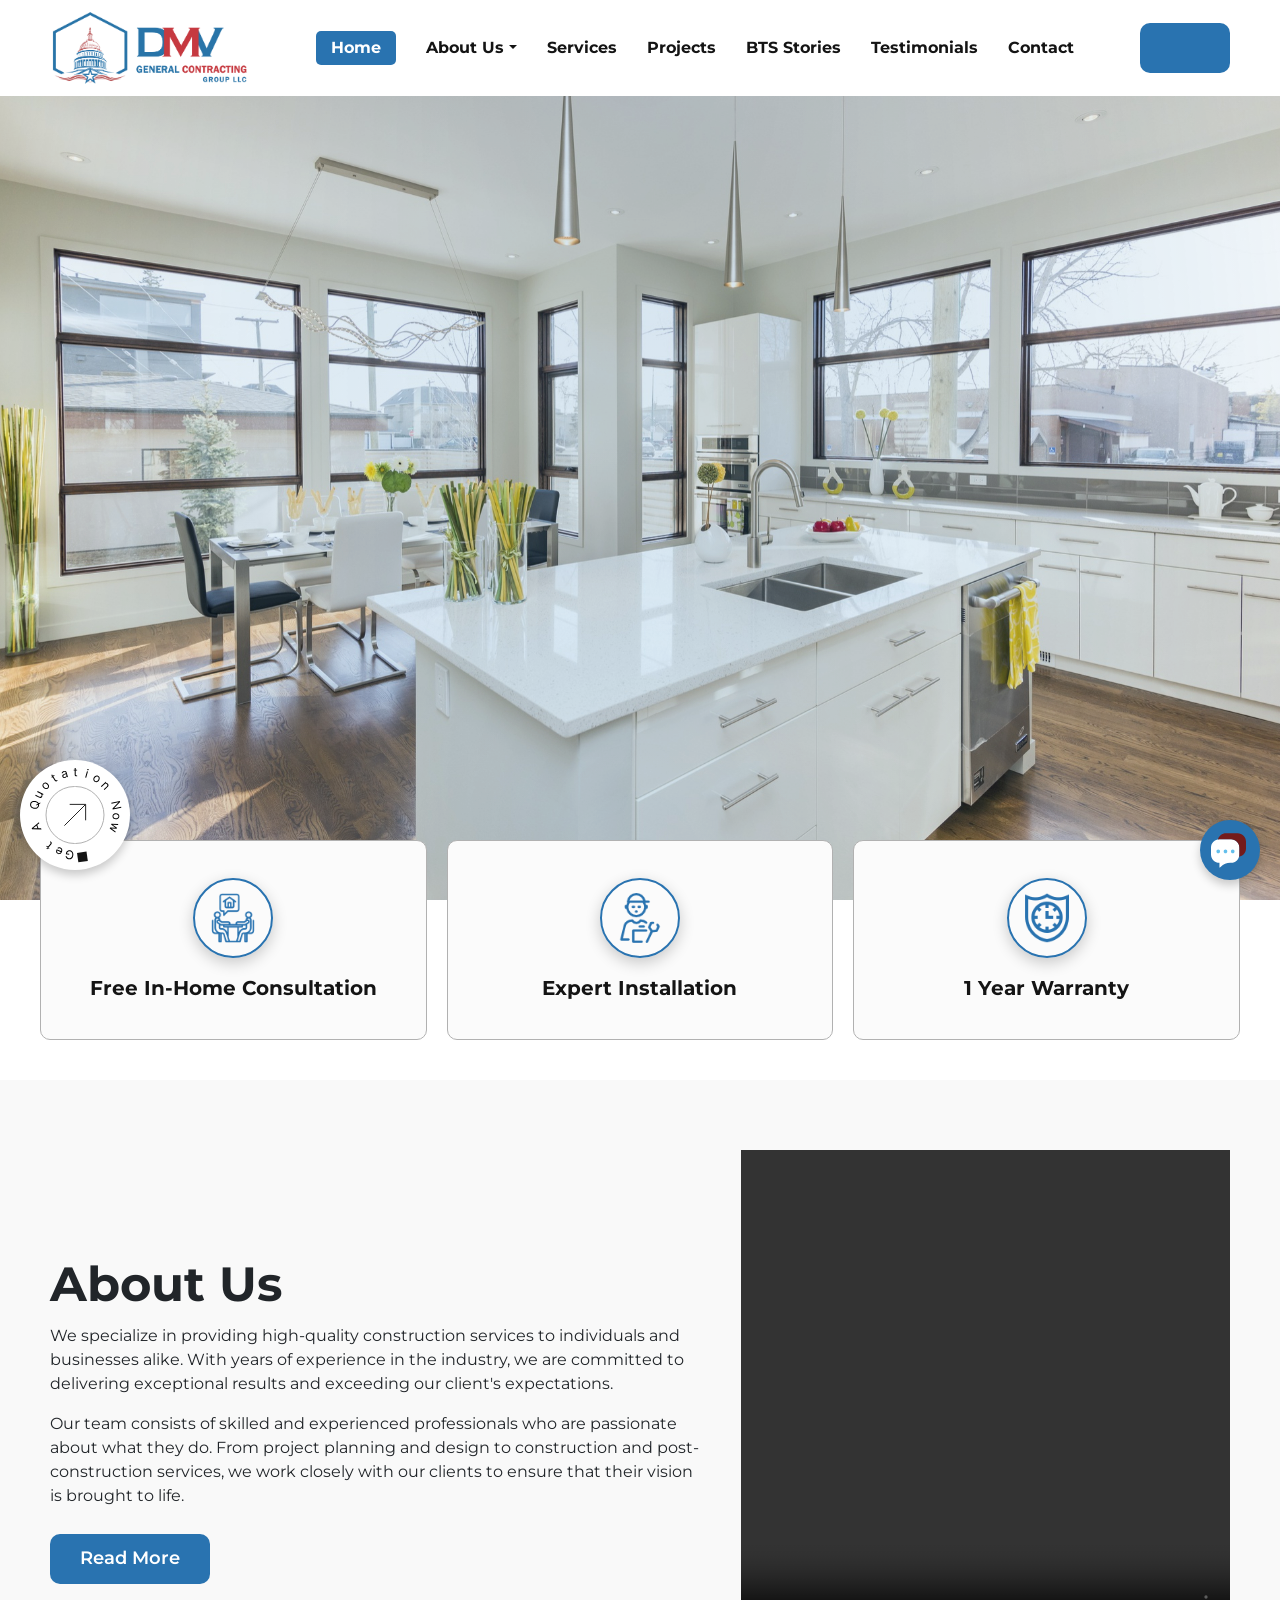
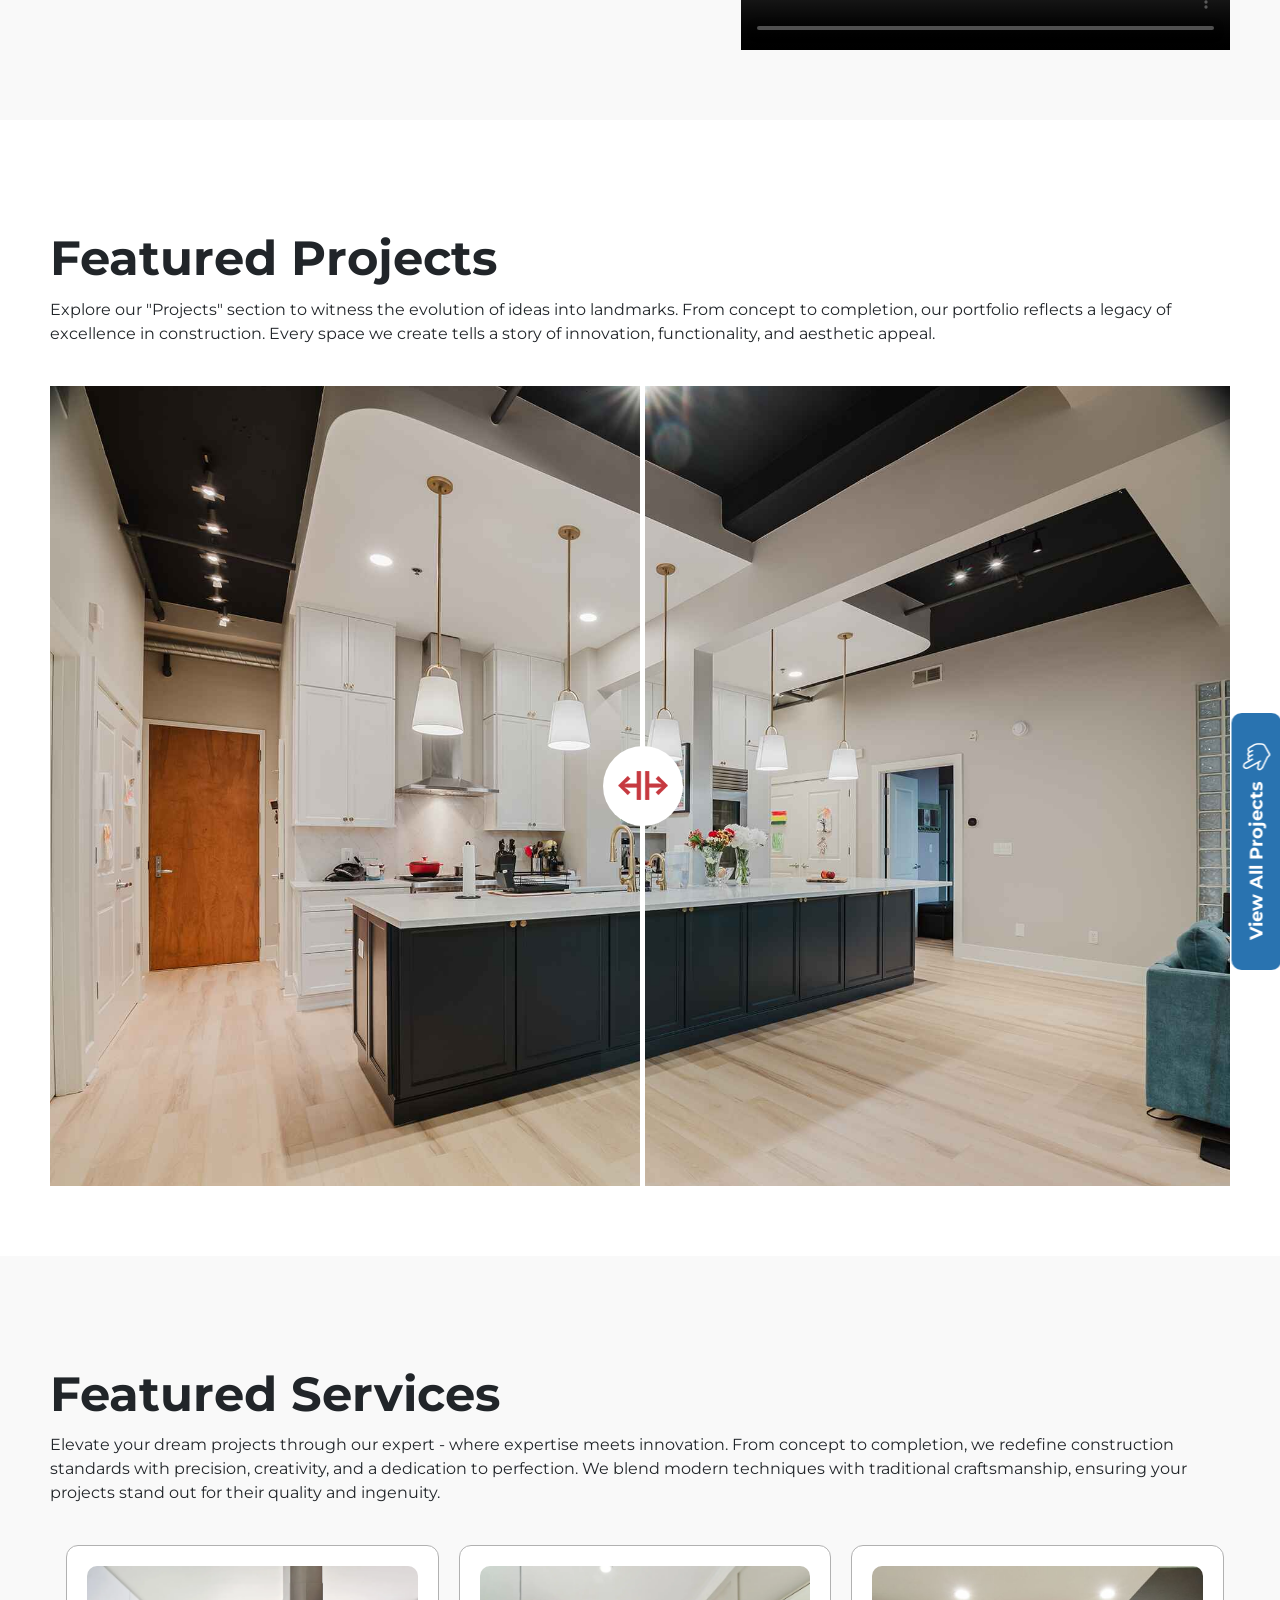
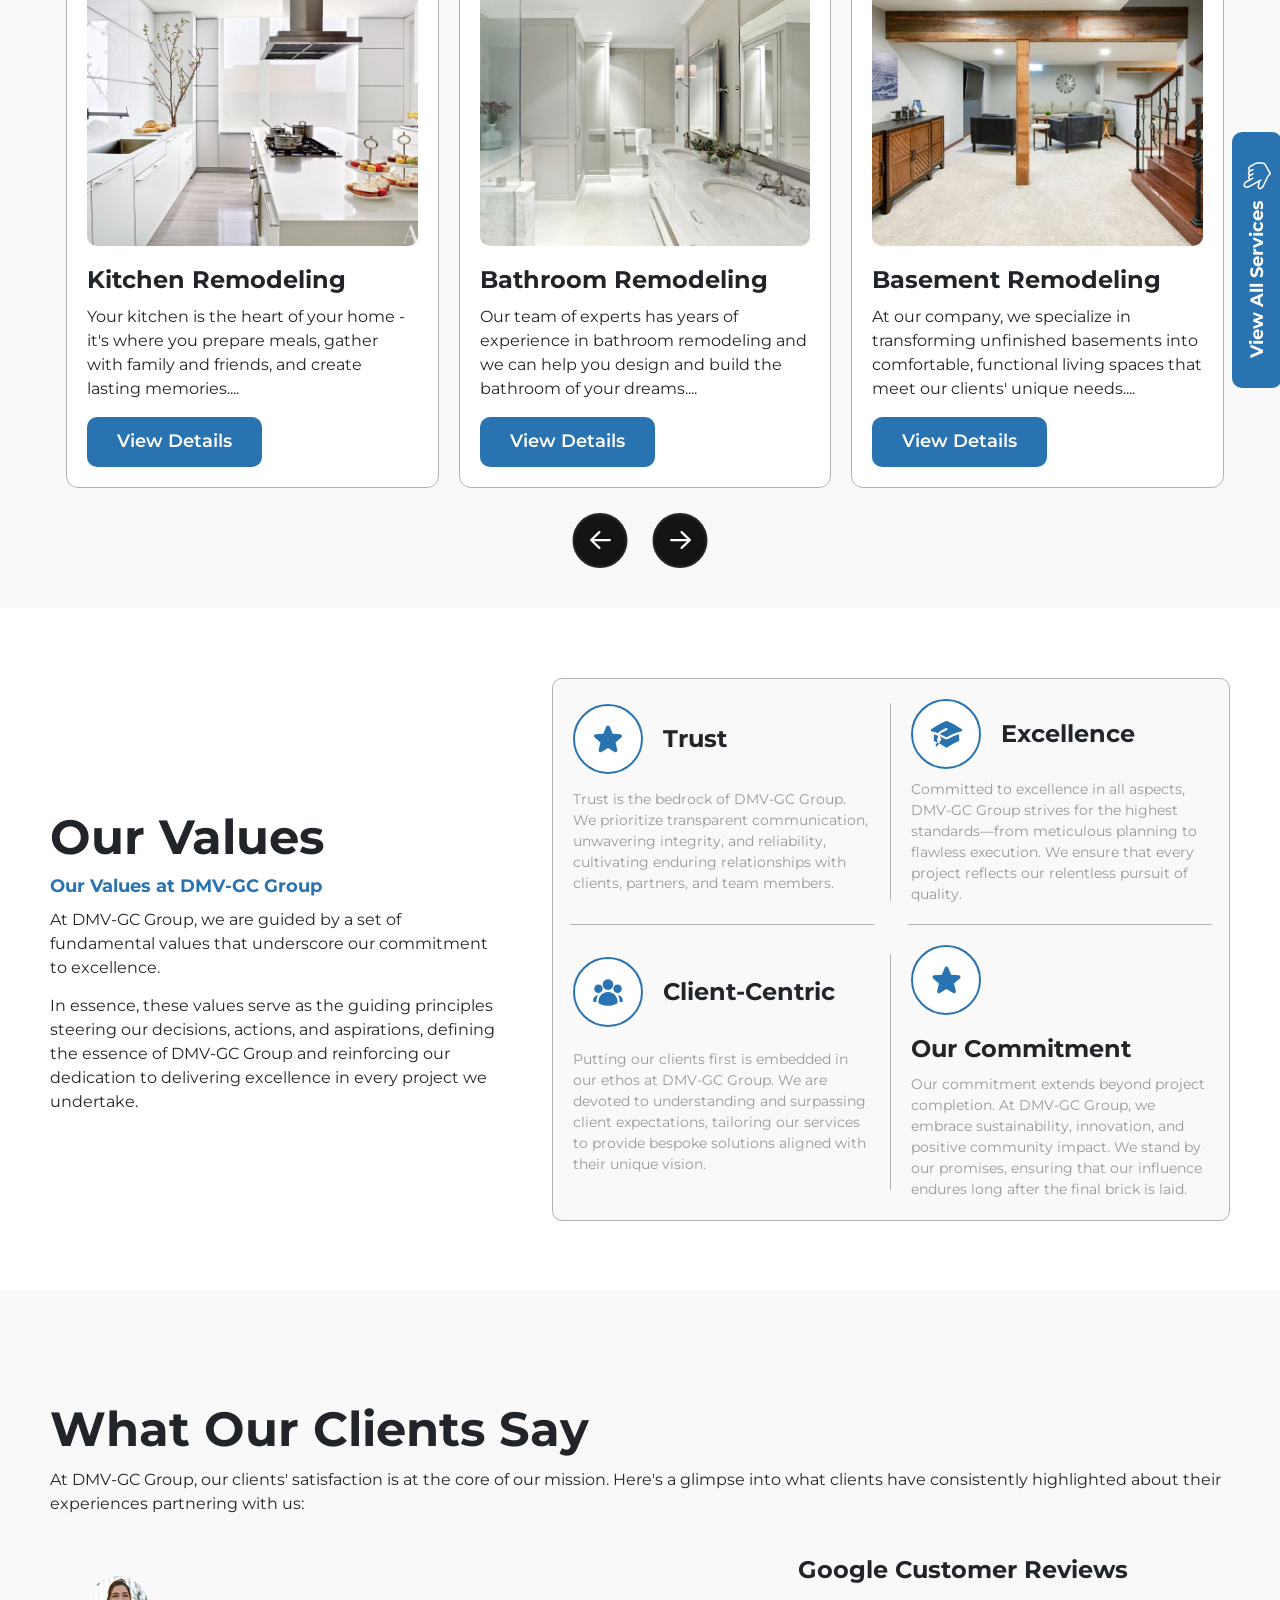
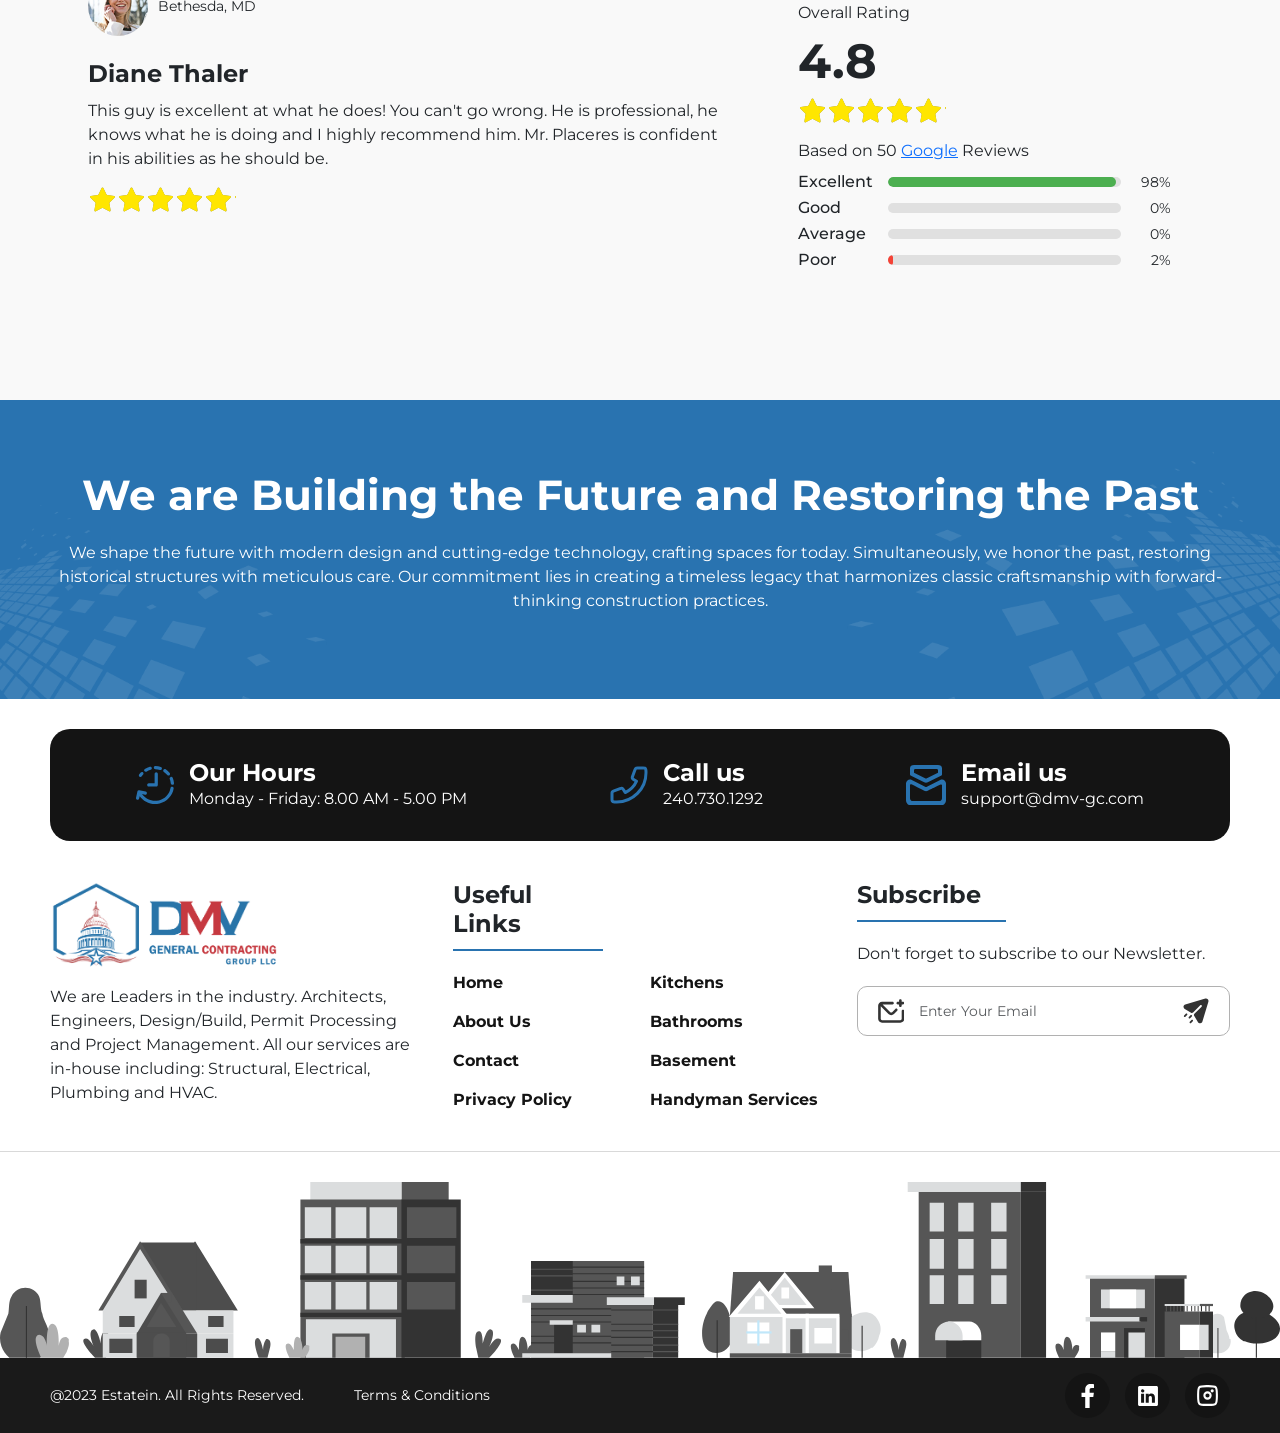
==== commit b9bca9a3: "changes" ====
--- a/index.html
+++ b/index.html
@@ -34,4 +34,4 @@
               "https://www.youtube.com/@DMVGCG",
               "https://www.linkedin.com/company/dmv-general-contracting-group-llc"
             ] 
-          }</script><meta name="google-site-verification" content="FD2Eg66WLTKVmM3d-ImTnaOLj1F2LYcz0myqfIA7yAY"/><link rel="preconnect" href="https://fonts.googleapis.com"><link rel="preconnect" href="https://fonts.gstatic.com" crossorigin><link href="https://fonts.googleapis.com/css2?family=Montserrat:ital,wght@0,100..900;1,100..900&display=swap" rel="stylesheet"><script defer="defer" src="/static/js/main.f054aaf5.js"></script><link href="/static/css/main.ea411783.css" rel="stylesheet"></head><body><noscript><iframe src="https://www.googletagmanager.com/ns.html?id=GTM-5SS4XJDV" height="0" width="0" style="display:none;visibility:hidden"></iframe></noscript><div id="root"></div></body></html>+          }</script><meta name="google-site-verification" content="FD2Eg66WLTKVmM3d-ImTnaOLj1F2LYcz0myqfIA7yAY"/><link rel="preconnect" href="https://fonts.googleapis.com"><link rel="preconnect" href="https://fonts.gstatic.com" crossorigin><link href="https://fonts.googleapis.com/css2?family=Montserrat:ital,wght@0,100..900;1,100..900&display=swap" rel="stylesheet"><script defer="defer" src="/static/js/main.f054aaf5.js"></script><link href="/static/css/main.ea411783.css" rel="stylesheet"></head><body><noscript><iframe src="https://www.googletagmanager.com/ns.html?id=GTM-5SS4XJDV" height="0" width="0" style="display:none;visibility:hidden"></iframe></noscript><div id="root"></div></body></html>
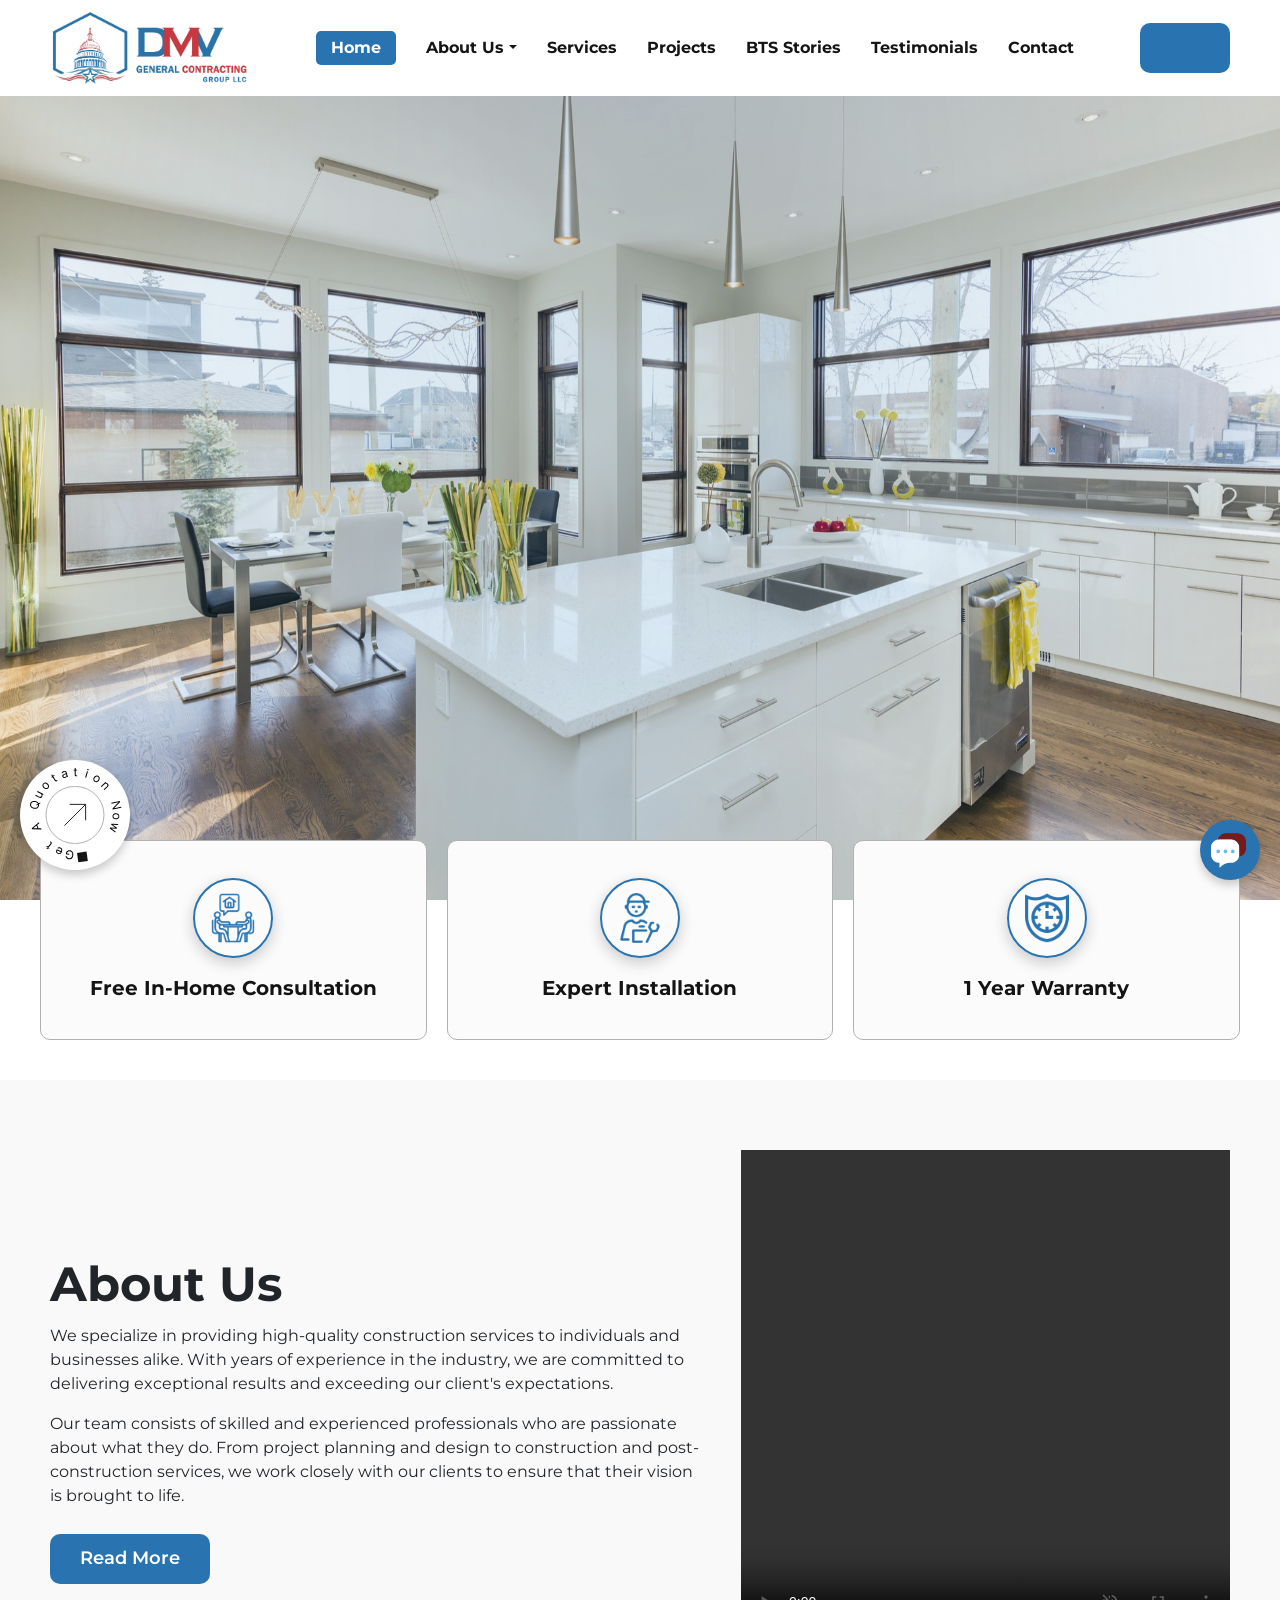
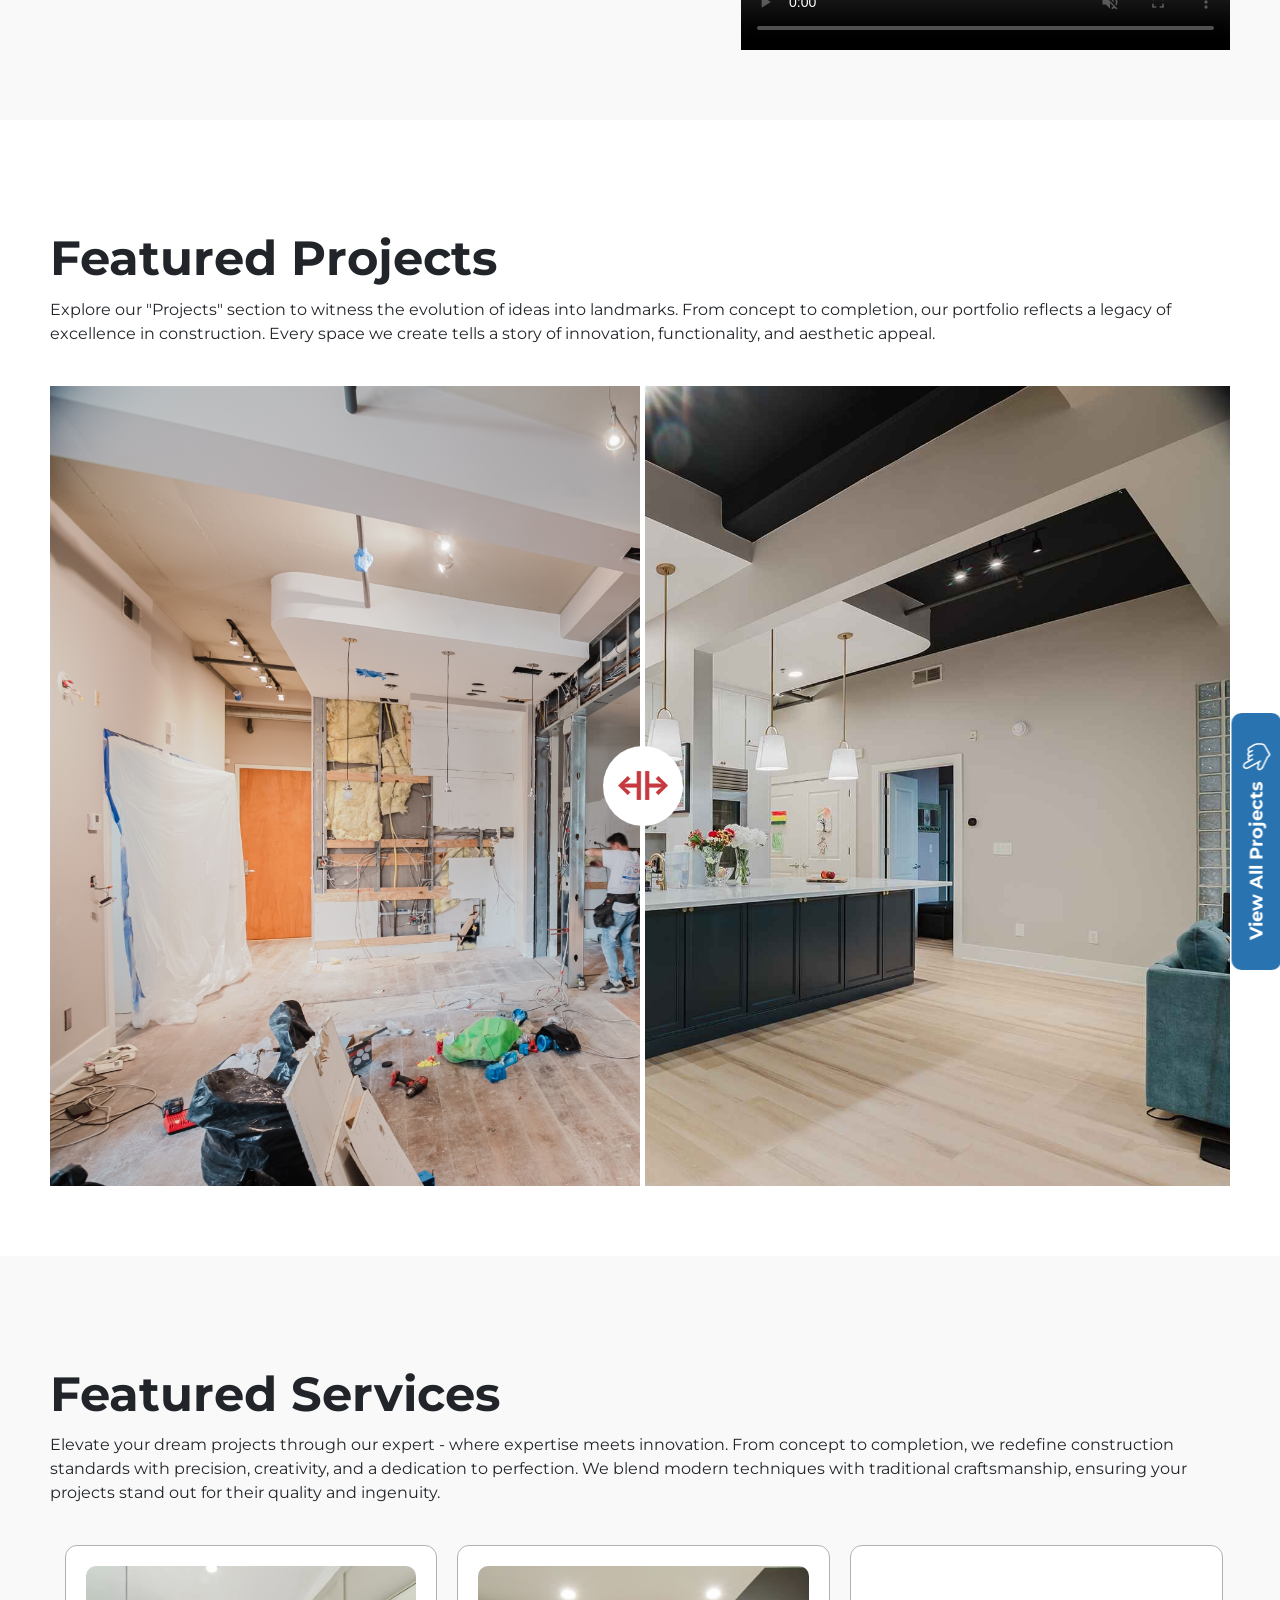
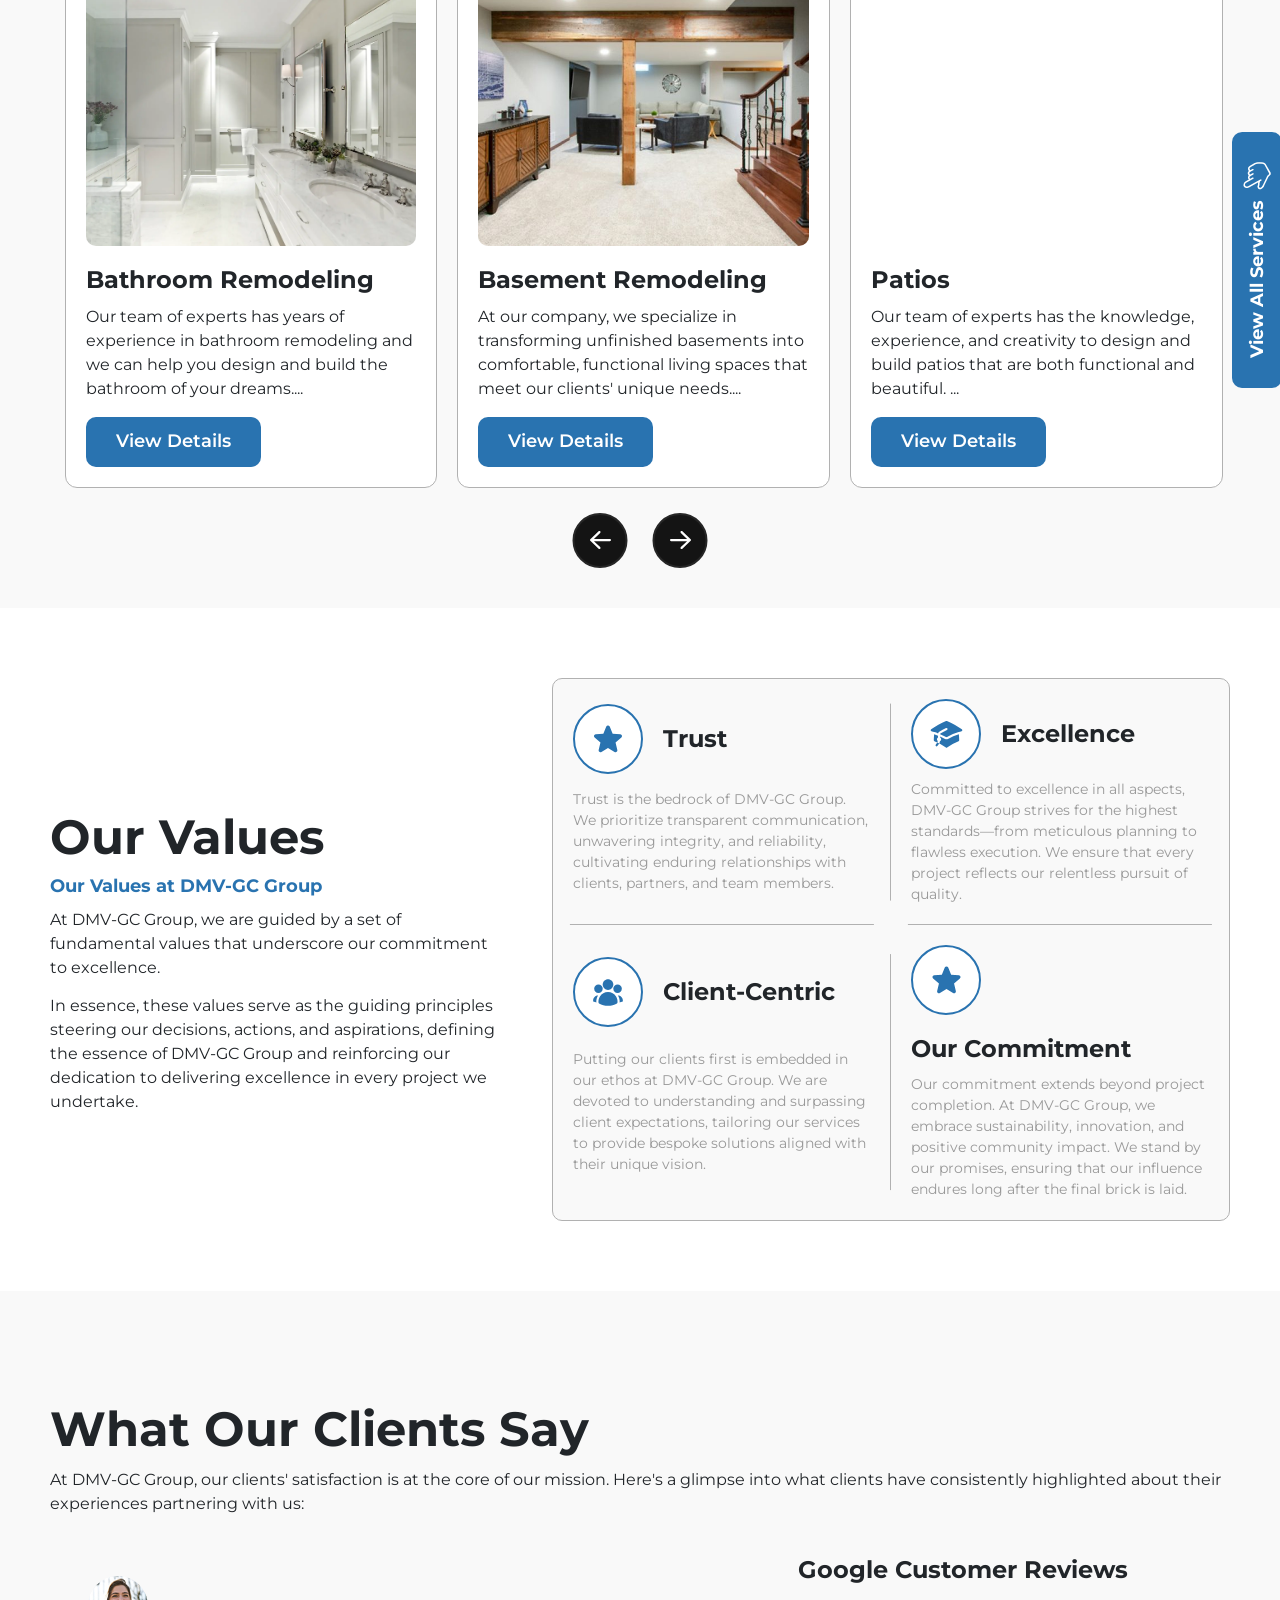
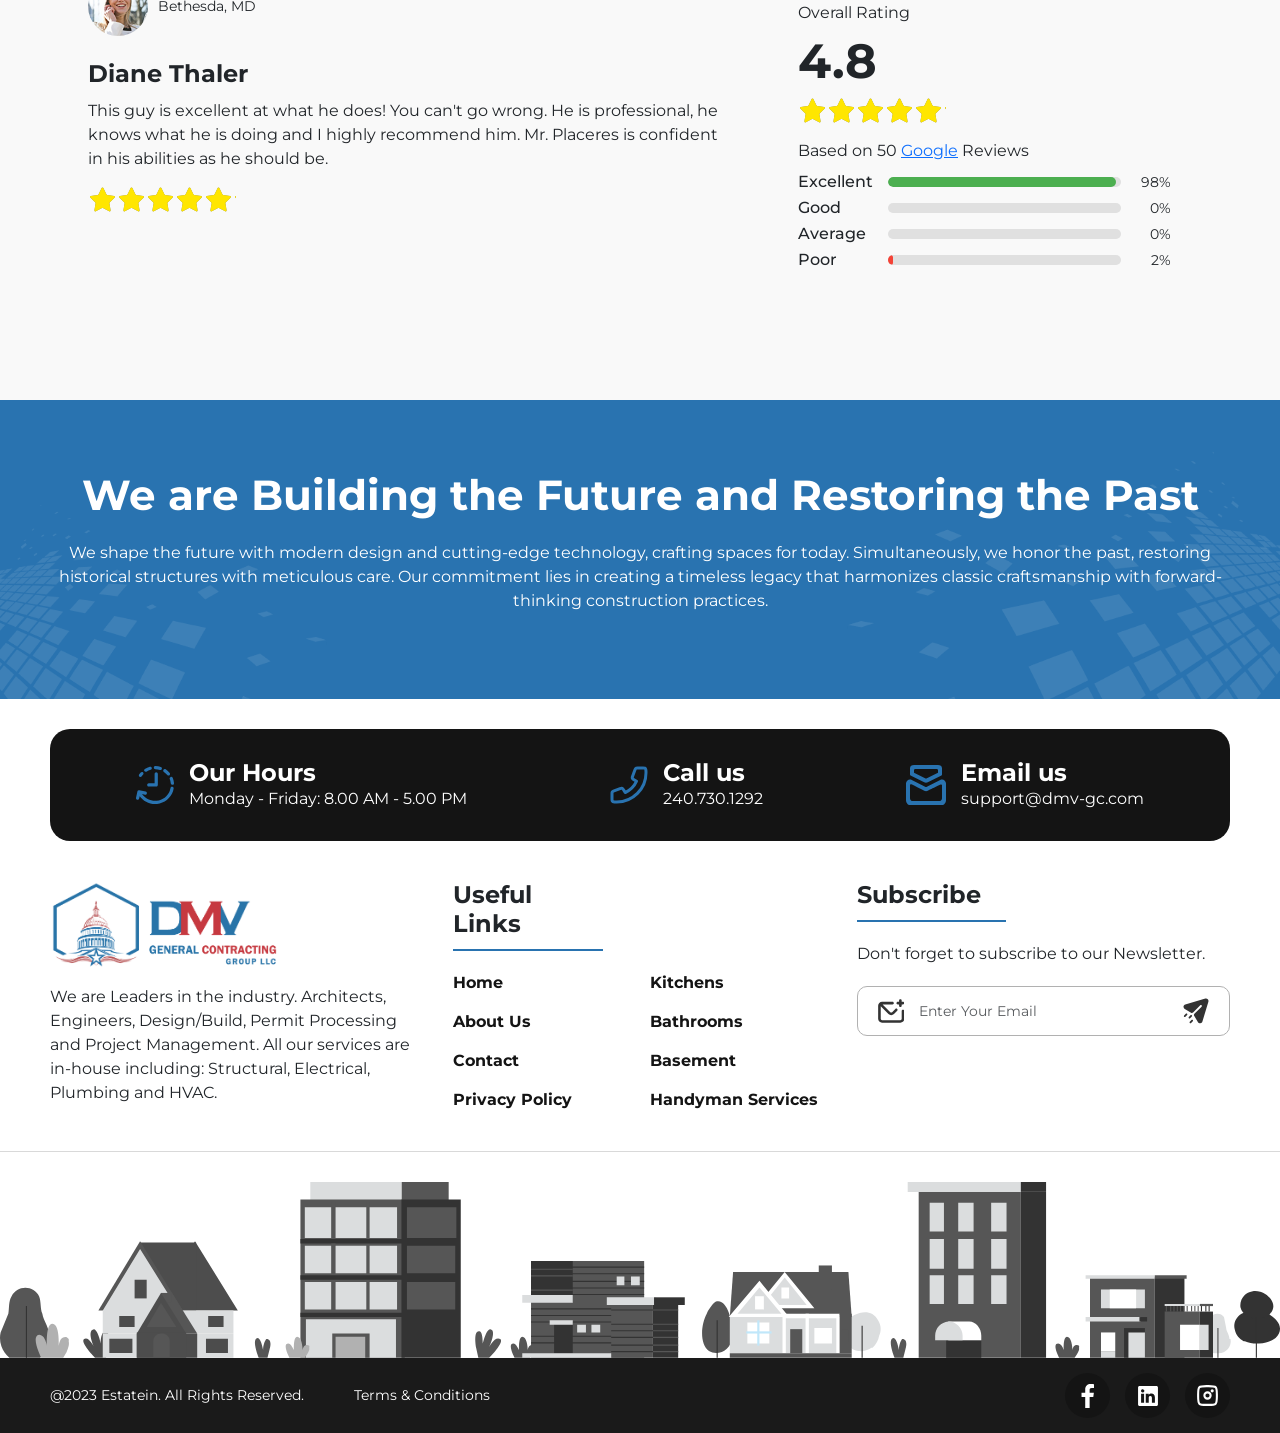
==== commit c2336ad5: "change" ====
--- a/index.html
+++ b/index.html
@@ -1,37 +1,95 @@
-<!doctype html><html lang="en"><head><meta charset="utf-8"/><link rel="icon" href="/images/fav-icon.png"/><meta name="viewport" content="width=device-width,initial-scale=1"/><meta name="description" content="Web site created using create-react-app"/><link rel="manifest" href="/manifest.json"/><script>!function(e,t,a,n){e[n]=e[n]||[],e[n].push({"gtm.start":(new Date).getTime(),event:"gtm.js"});var g=t.getElementsByTagName(a)[0],m=t.createElement(a);m.async=!0,m.src="https://www.googletagmanager.com/gtm.js?id=GTM-5SS4XJDV",g.parentNode.insertBefore(m,g)}(window,document,"script","dataLayer")</script><script type="application/ld+json">{
-            "@context": "https://schema.org",
-            "@type": "LocalBusiness",
-            "name": "DMV General Contracting",
-            "image": "https://www.dmv-gc.com/images/logo.png",
-            "@id": "",
-            "url": "https://www.dmv-gc.com/",
-            "telephone": "240.730.1292",
-            "address": {
-              "@type": "PostalAddress",
-              "streetAddress": "11810 Grand Park Ave. Suite 500",
-              "addressLocality": "North Bethesda",
-              "addressRegion": "MD",
-              "postalCode": "20852",
-              "addressCountry": "US"
-            },
-            "openingHoursSpecification": {
-              "@type": "OpeningHoursSpecification",
-              "dayOfWeek": [
-                "Monday",
-                "Tuesday",
-                "Wednesday",
-                "Thursday",
-                "Friday",
-                "Saturday",
-                "Sunday"
-              ],
-              "opens": "00:00",
-              "closes": "23:59"
-            },
-            "sameAs": [
-              "http://facebook.com/DMVGCGroupLLC",
-              "https://www.instagram.com/dmvgcgroupllc",
-              "https://www.youtube.com/@DMVGCG",
-              "https://www.linkedin.com/company/dmv-general-contracting-group-llc"
-            ] 
-          }</script><meta name="google-site-verification" content="FD2Eg66WLTKVmM3d-ImTnaOLj1F2LYcz0myqfIA7yAY"/><link rel="preconnect" href="https://fonts.googleapis.com"><link rel="preconnect" href="https://fonts.gstatic.com" crossorigin><link href="https://fonts.googleapis.com/css2?family=Montserrat:ital,wght@0,100..900;1,100..900&display=swap" rel="stylesheet"><script defer="defer" src="/static/js/main.f054aaf5.js"></script><link href="/static/css/main.ea411783.css" rel="stylesheet"></head><body><noscript><iframe src="https://www.googletagmanager.com/ns.html?id=GTM-5SS4XJDV" height="0" width="0" style="display:none;visibility:hidden"></iframe></noscript><div id="root"></div></body></html>
+<!doctype html>
+<html lang="en">
+<head>
+  <meta charset="utf-8"/>
+
+  <!-- FIXED PATHS -->
+  <link rel="icon" href="./images/fav-icon.png"/>
+
+  <meta name="viewport" content="width=device-width, initial-scale=1"/>
+  <meta name="description" content="Web site created using create-react-app"/>
+
+  <link rel="manifest" href="./manifest.json"/>
+
+  <!-- Google Tag Manager -->
+  <script>
+    !function(e,t,a,n){
+      e[n]=e[n]||[],
+      e[n].push({"gtm.start":(new Date).getTime(),event:"gtm.js"});
+      var g=t.getElementsByTagName(a)[0],
+          m=t.createElement(a);
+      m.async=!0;
+      m.src="https://www.googletagmanager.com/gtm.js?id=GTM-5SS4XJDV";
+      g.parentNode.insertBefore(m,g)
+    }(window,document,"script","dataLayer")
+  </script>
+
+  <!-- Schema JSON -->
+  <script type="application/ld+json">
+  {
+    "@context": "https://schema.org",
+    "@type": "LocalBusiness",
+    "name": "DMV General Contracting",
+    "image": "https://www.dmv-gc.com/images/logo.png",
+    "@id": "",
+    "url": "https://www.dmv-gc.com/",
+    "telephone": "240.730.1292",
+    "address": {
+      "@type": "PostalAddress",
+      "streetAddress": "11810 Grand Park Ave. Suite 500",
+      "addressLocality": "North Bethesda",
+      "addressRegion": "MD",
+      "postalCode": "20852",
+      "addressCountry": "US"
+    },
+    "openingHoursSpecification": {
+      "@type": "OpeningHoursSpecification",
+      "dayOfWeek": [
+        "Monday",
+        "Tuesday",
+        "Wednesday",
+        "Thursday",
+        "Friday",
+        "Saturday",
+        "Sunday"
+      ],
+      "opens": "00:00",
+      "closes": "23:59"
+    },
+    "sameAs": [
+      "http://facebook.com/DMVGCGroupLLC",
+      "https://www.instagram.com/dmvgcgroupllc",
+      "https://www.youtube.com/@DMVGCG",
+      "https://www.linkedin.com/company/dmv-general-contracting-group-llc"
+    ]
+  }
+  </script>
+
+  <meta name="google-site-verification" content="FD2Eg66WLTKVmM3d-ImTnaOLj1F2LYcz0myqfIA7yAY"/>
+
+  <!-- Fonts -->
+  <link rel="preconnect" href="https://fonts.googleapis.com">
+  <link rel="preconnect" href="https://fonts.gstatic.com" crossorigin>
+  <link href="https://fonts.googleapis.com/css2?family=Montserrat:ital,wght@0,100..900;1,100..900&display=swap" rel="stylesheet">
+
+  <!-- FIXED STATIC FILE PATHS -->
+  <script defer="defer" src="./static/js/main.f054aaf5.js"></script>
+  <link href="./static/css/main.ea411783.css" rel="stylesheet">
+
+</head>
+
+<body>
+
+  <noscript>
+    <iframe
+      src="https://www.googletagmanager.com/ns.html?id=GTM-5SS4XJDV"
+      height="0"
+      width="0"
+      style="display:none;visibility:hidden">
+    </iframe>
+  </noscript>
+
+  <div id="root"></div>
+
+</body>
+</html>
